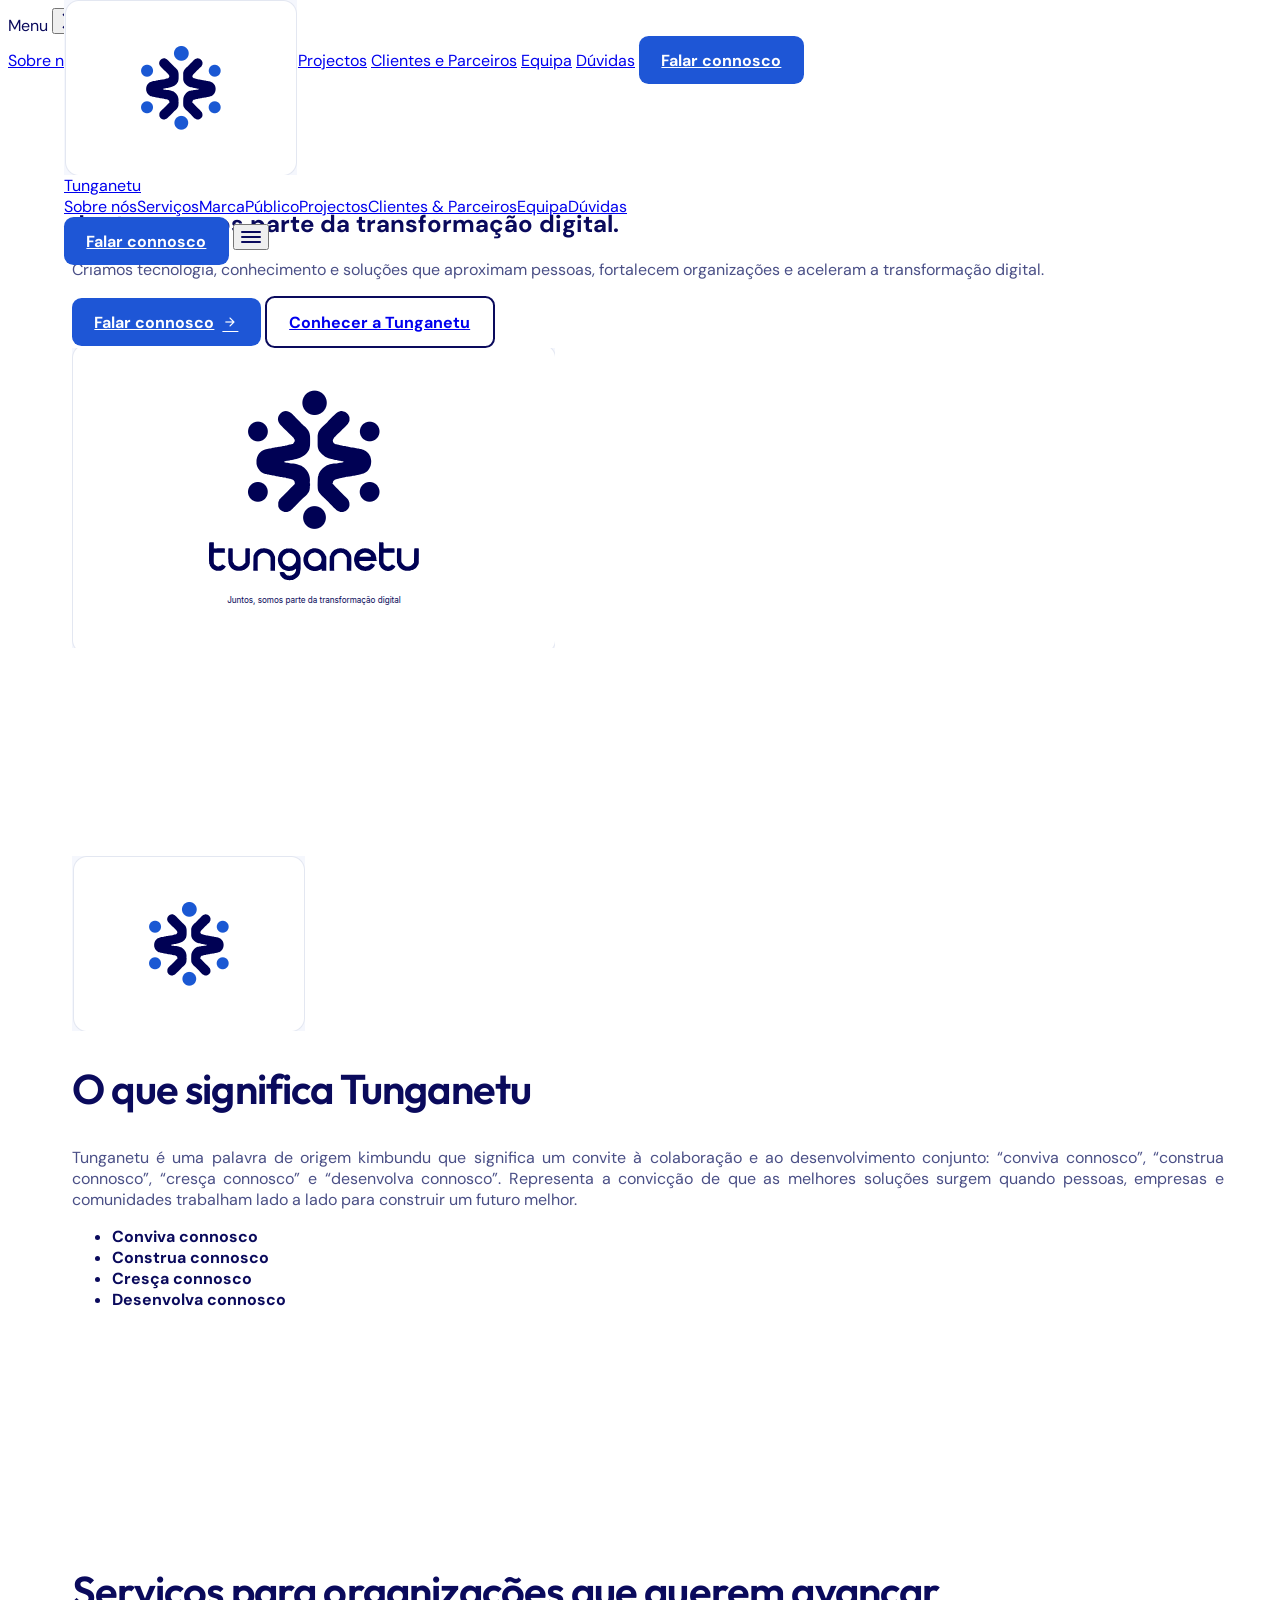
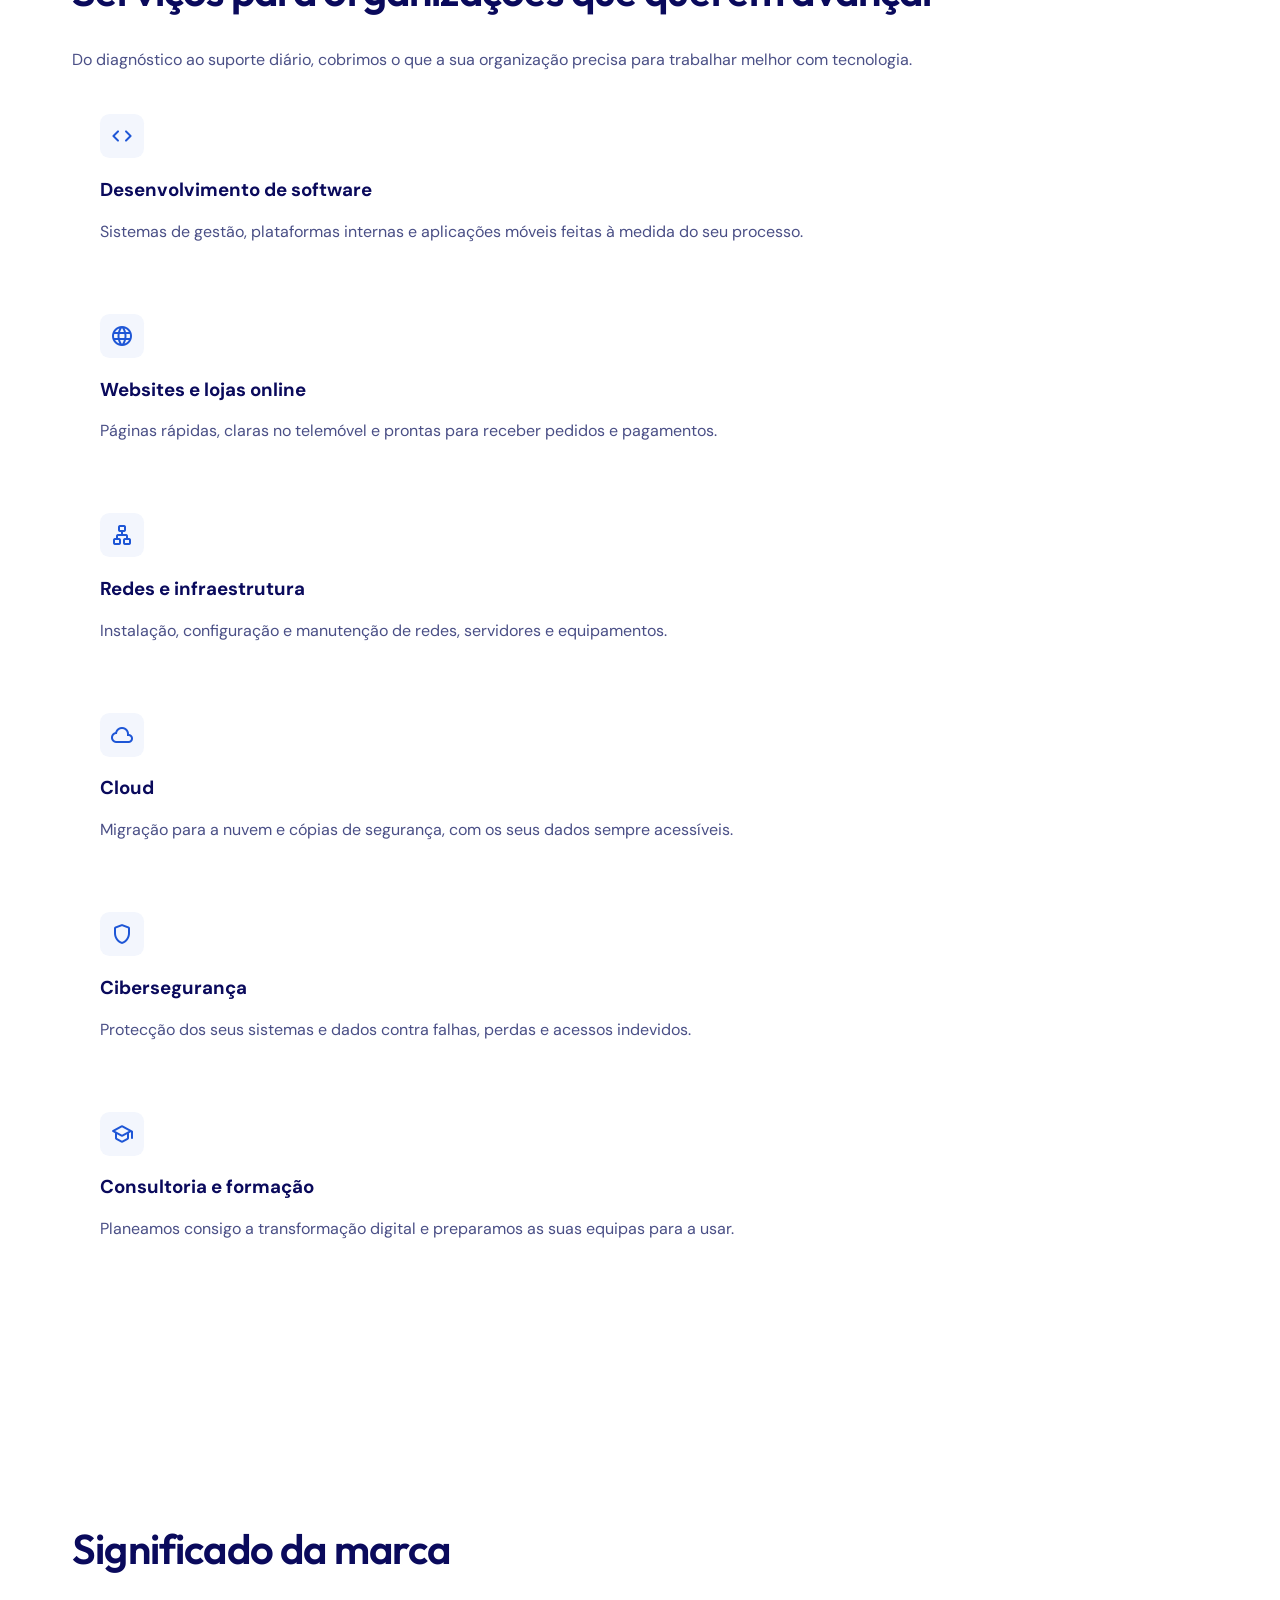
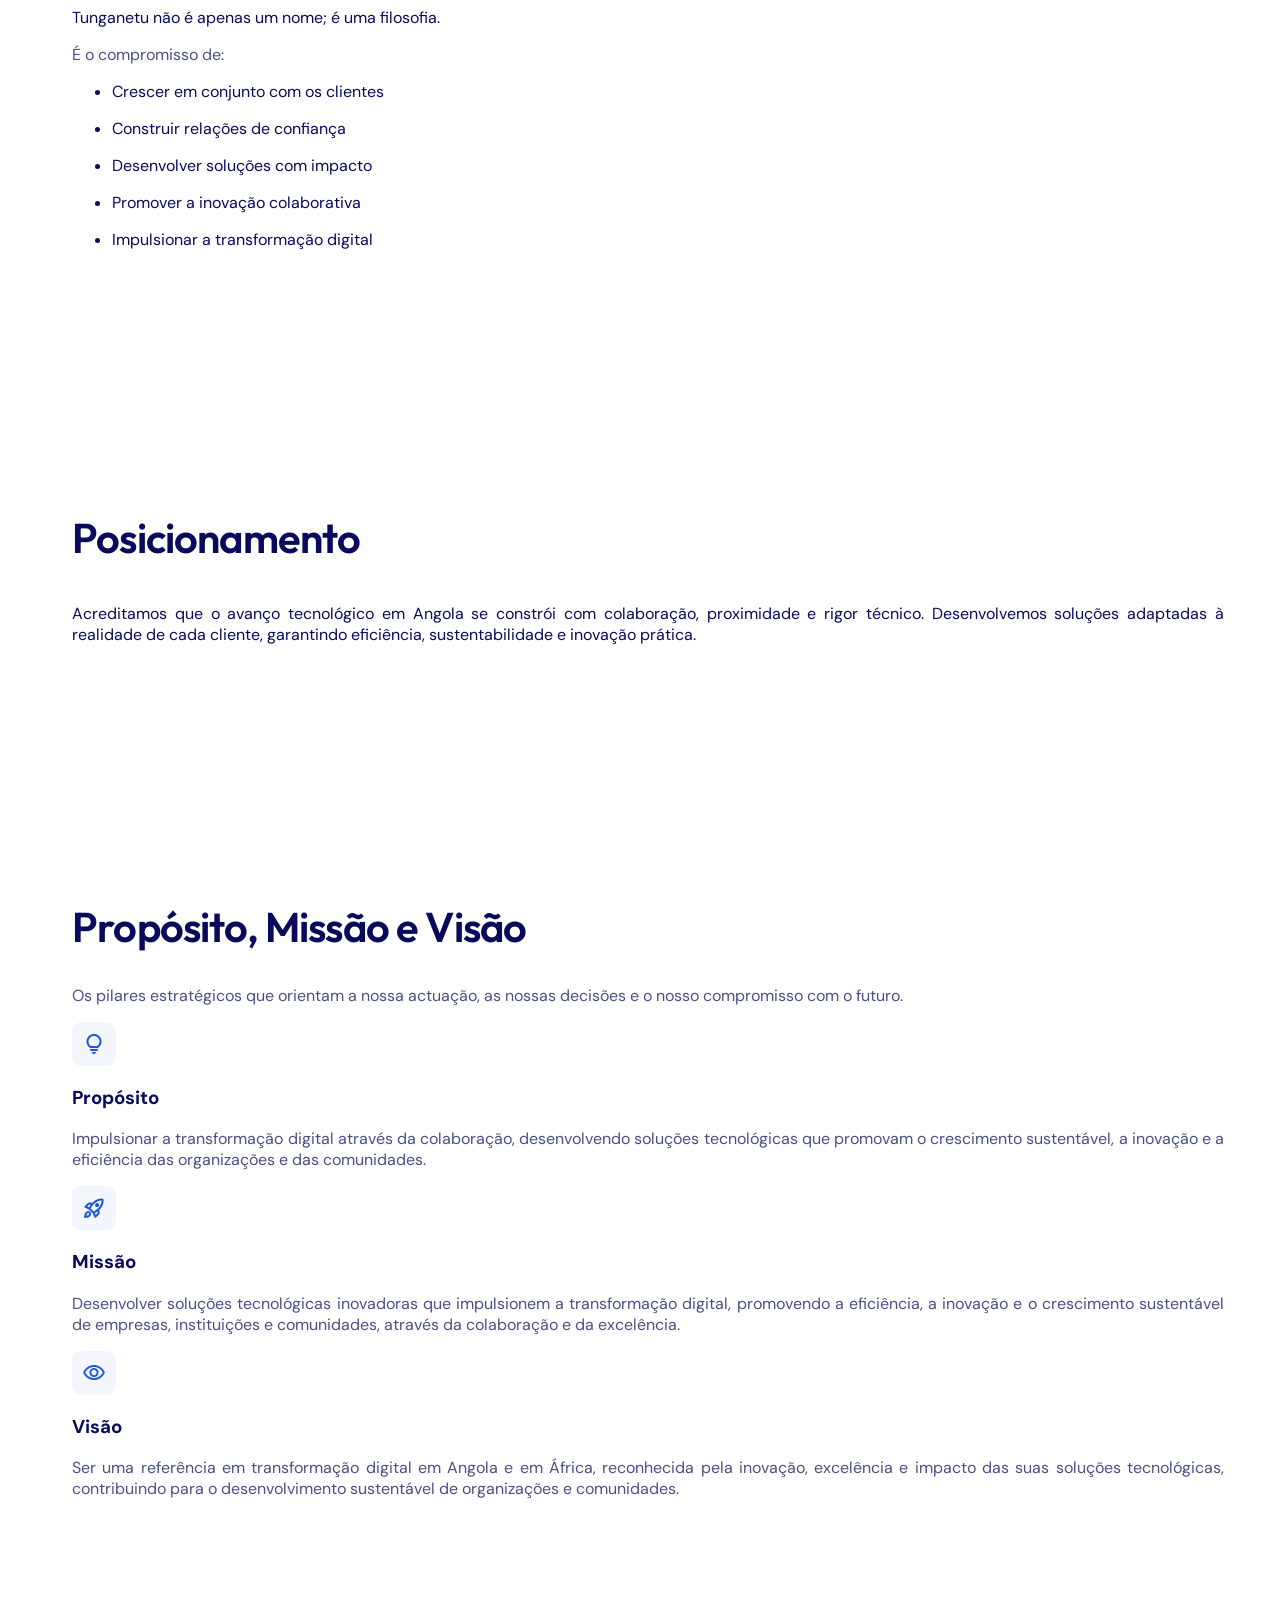
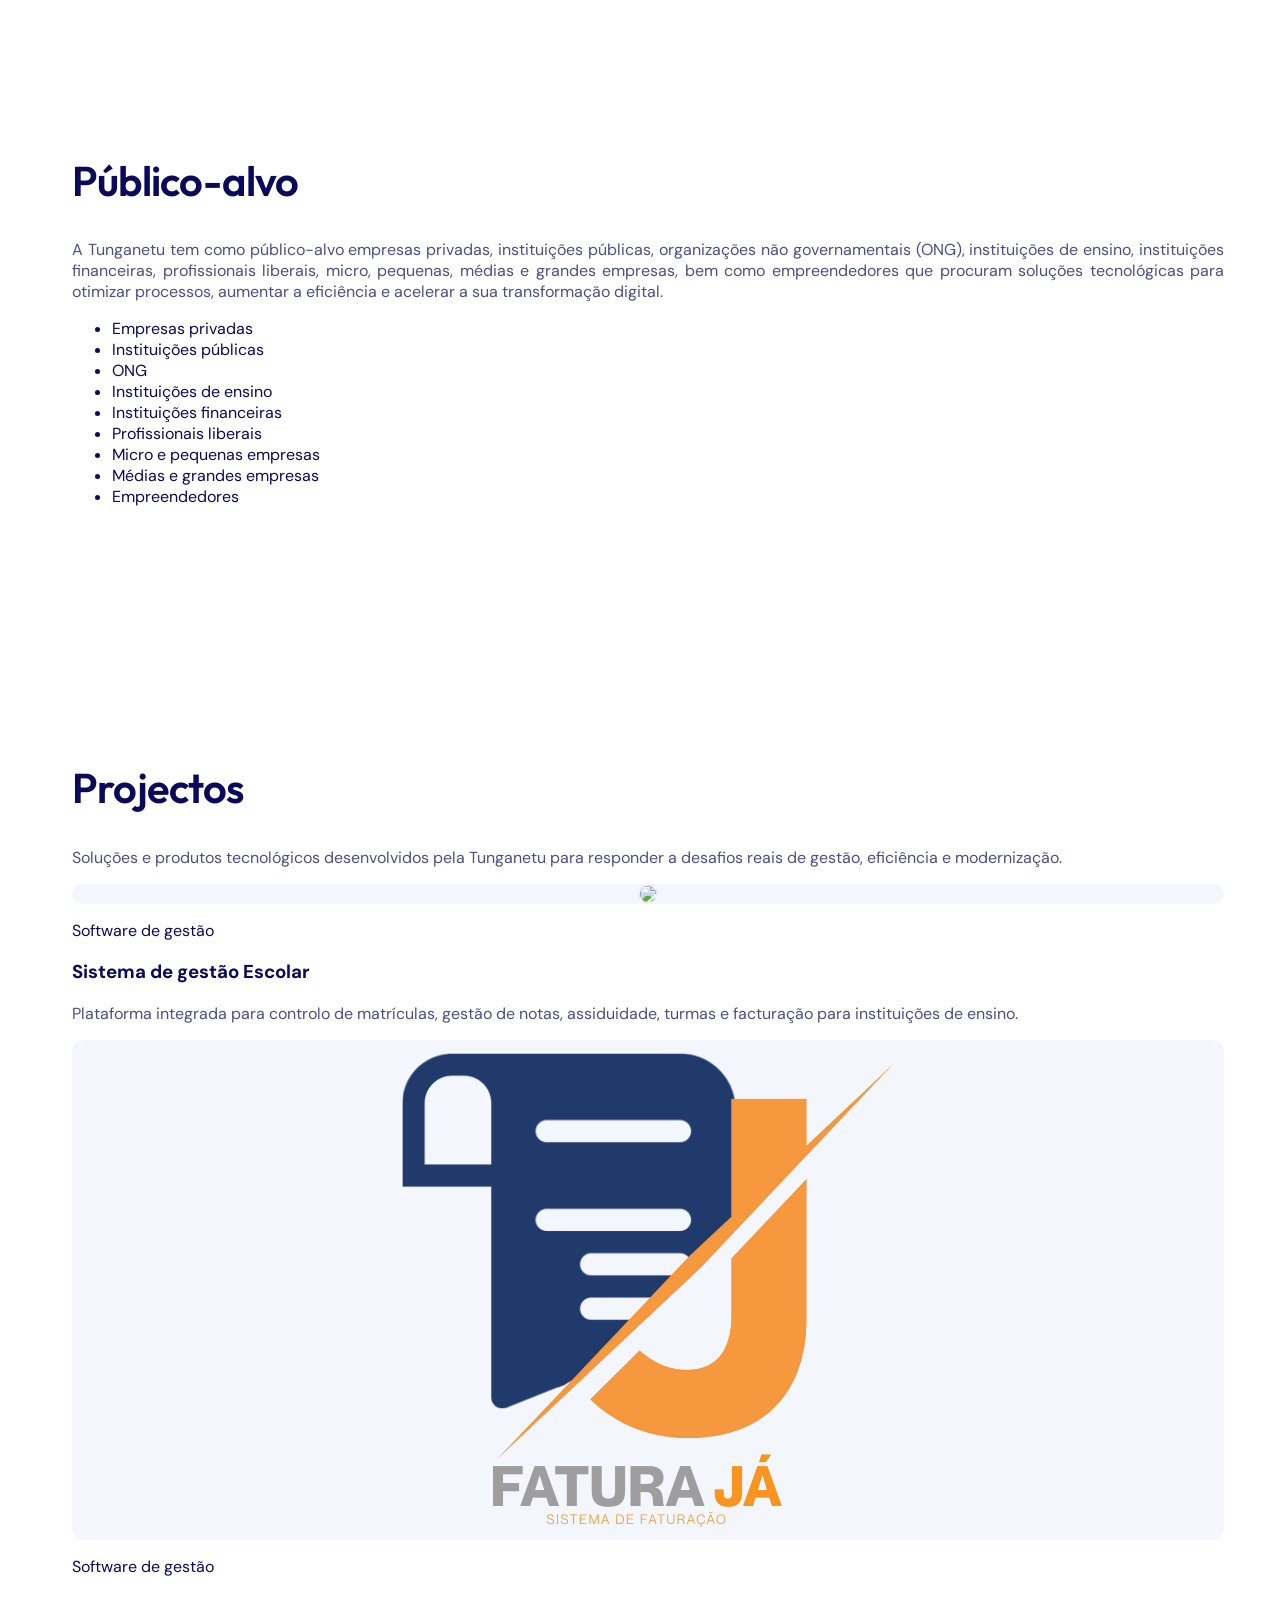
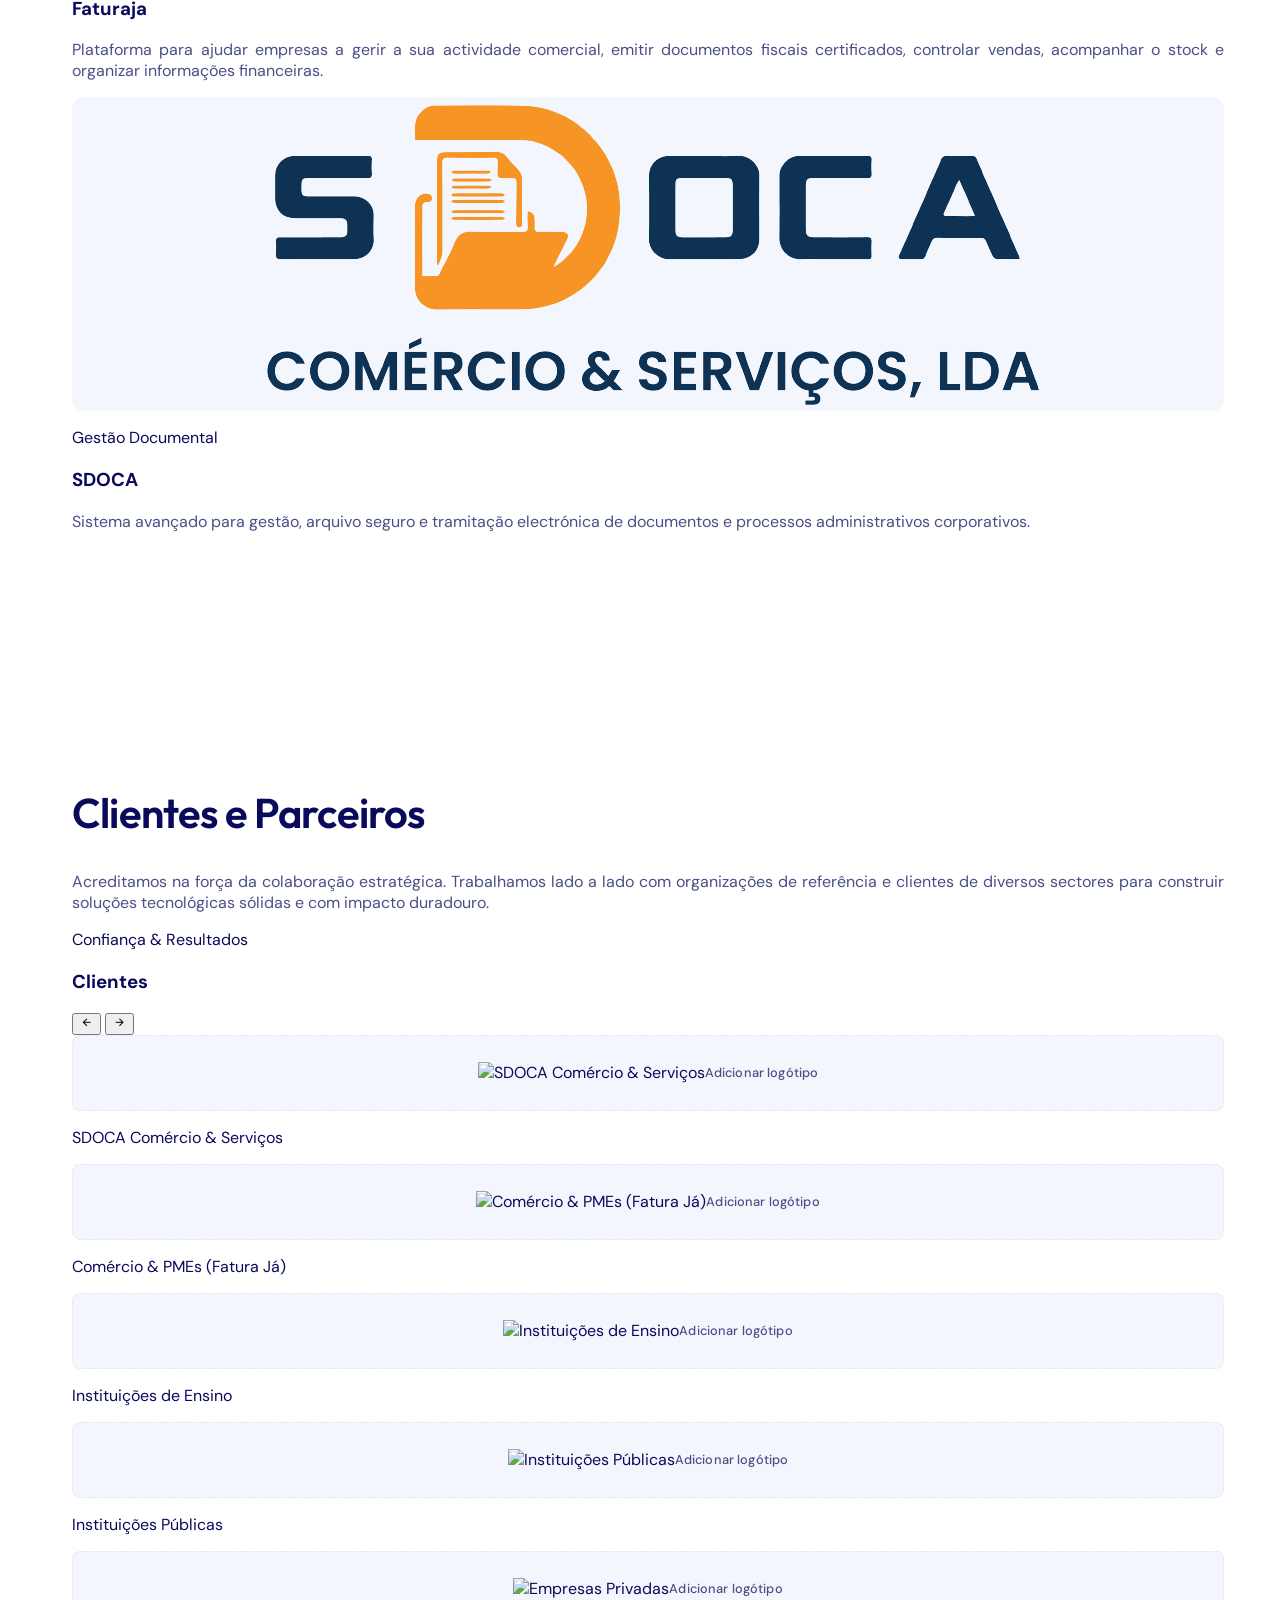
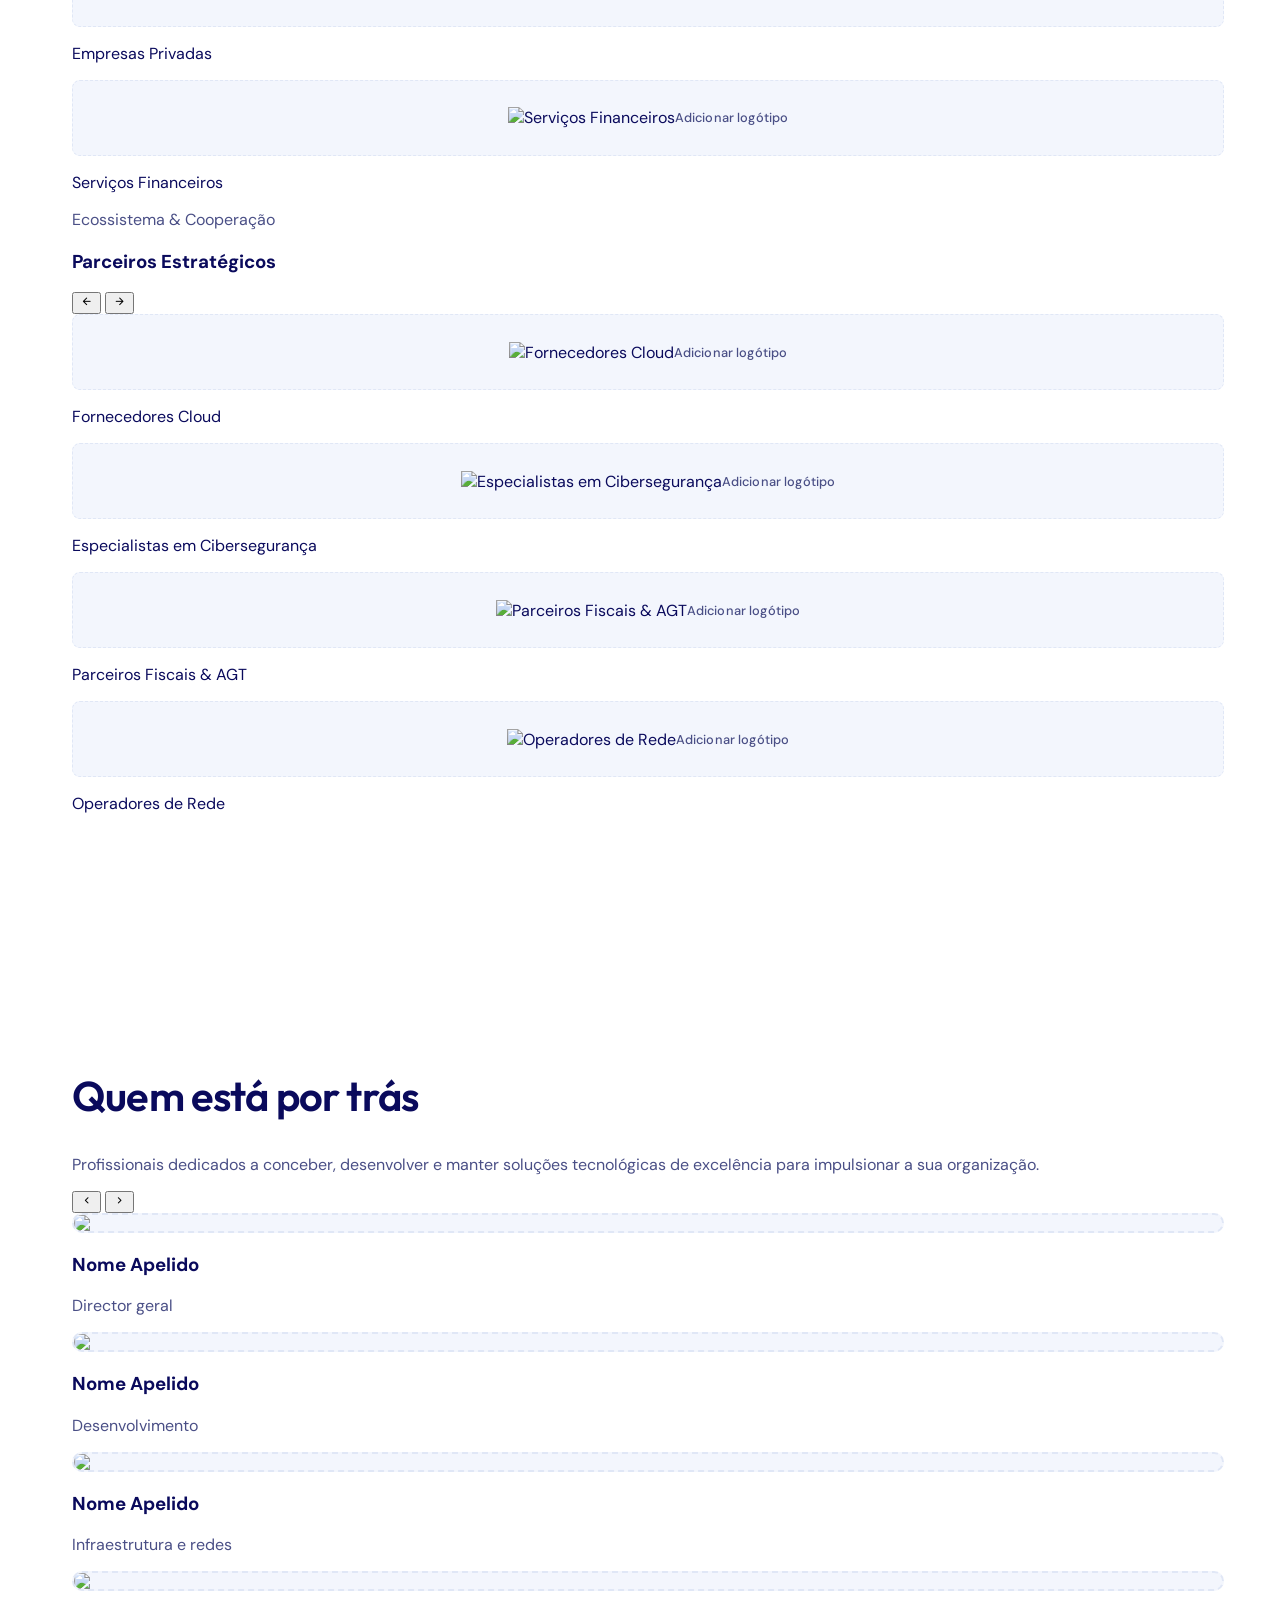
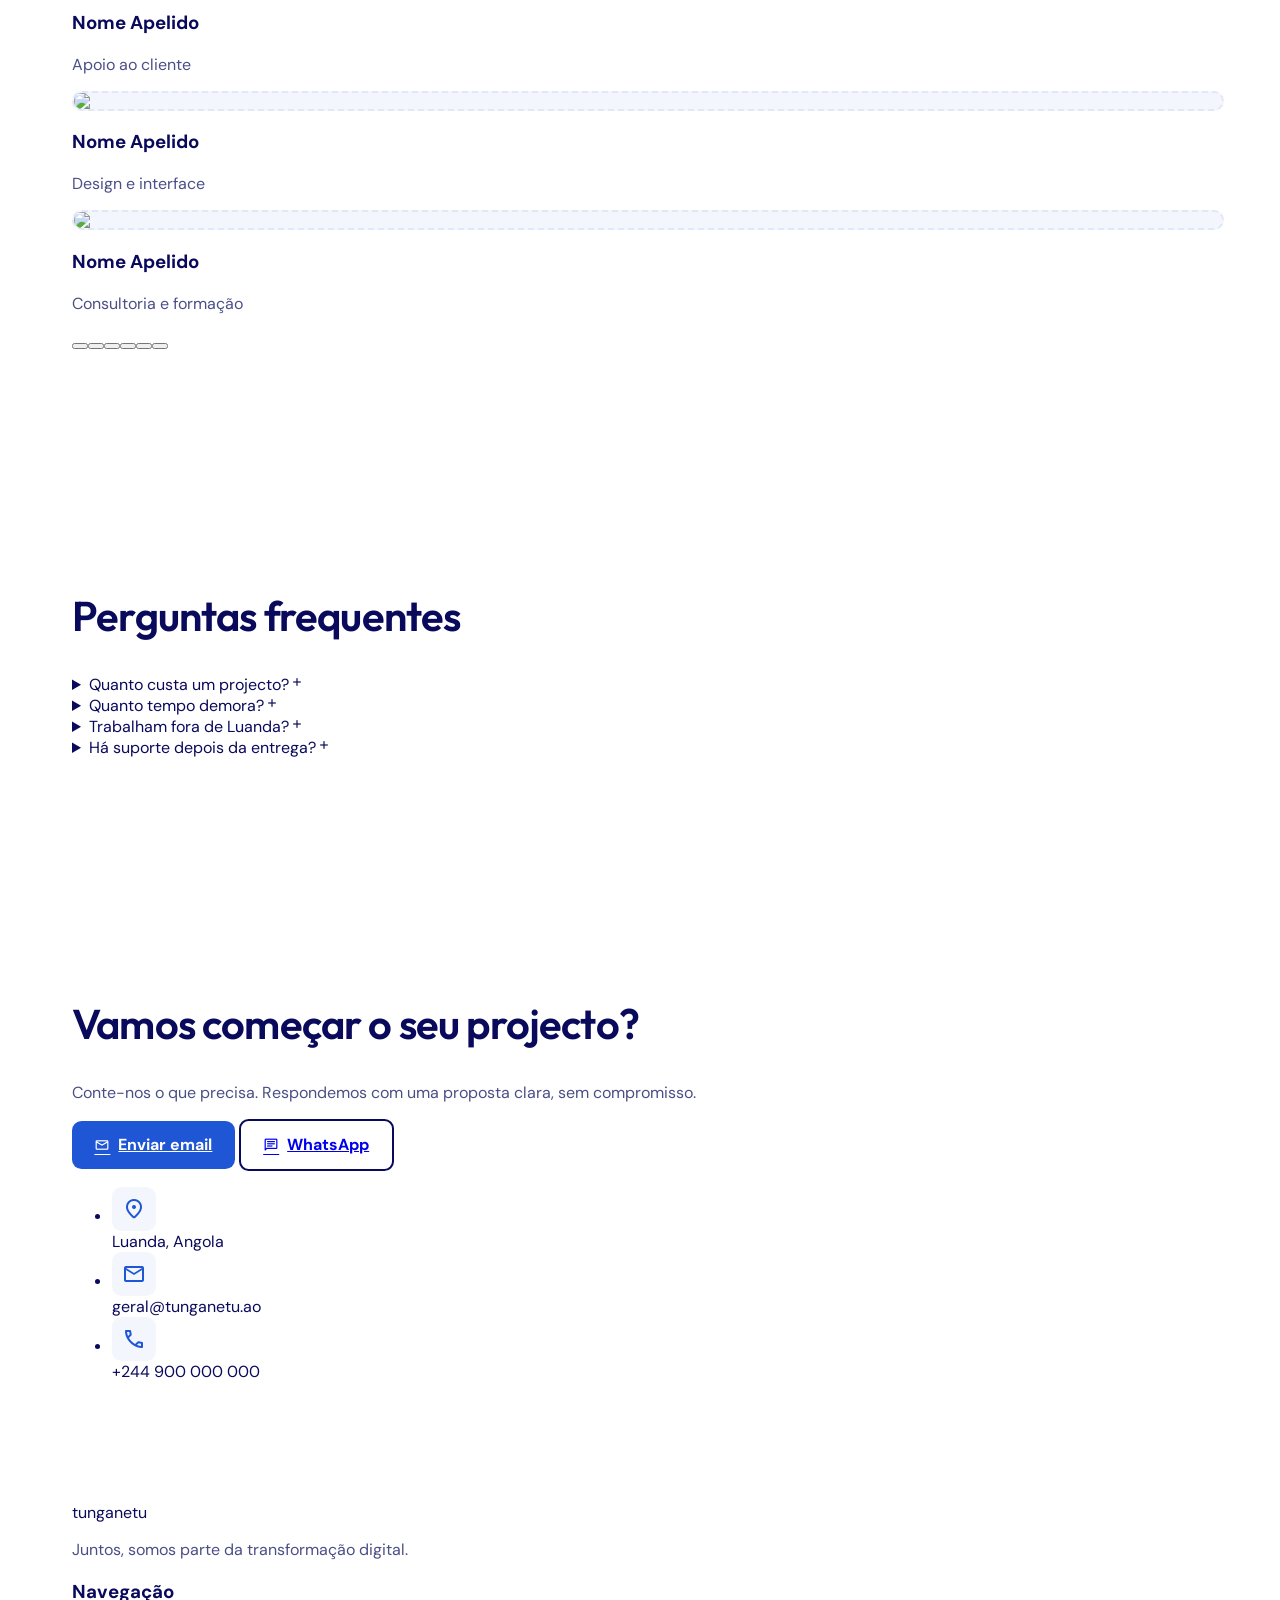
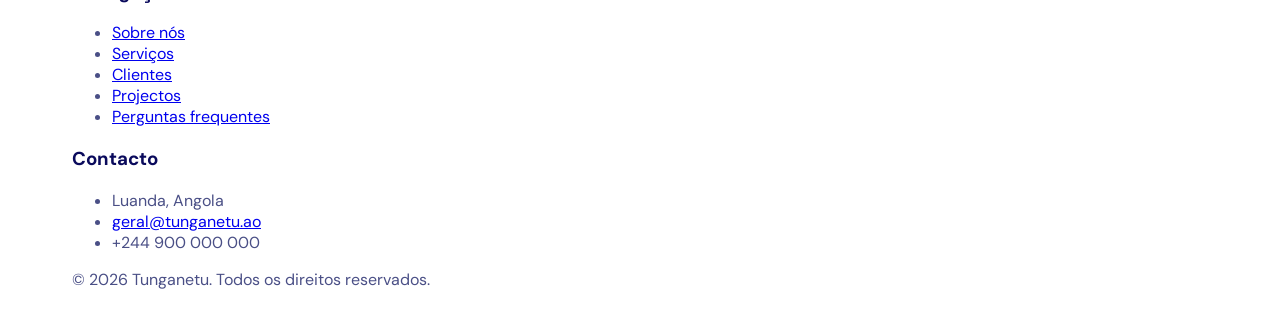
==== Tunganetu.html @ b9ff1f84 "feat: preparar espacos padronizados para logotipos em clientes e parceiros com pastas dedicadas" ====
<!doctype html>
<html lang="pt-AO">
  <head>
    <meta charset="UTF-8" />
    <meta name="viewport" content="width=device-width, initial-scale=1, viewport-fit=cover" />
    <title>Tunganetu | Juntos, somos parte da transformação digital</title>
    <link rel="preconnect" href="https://fonts.googleapis.com" />
    <link rel="preconnect" href="https://fonts.gstatic.com" crossorigin />
    <link
      href="https://fonts.googleapis.com/css2?family=Outfit:wght@500;600;700&family=DM+Sans:wght@400;500;700&display=swap"
      rel="stylesheet" />
    <link
      href="https://fonts.googleapis.com/css2?family=Material+Symbols+Rounded:opsz,wght,FILL,GRAD@24,500,0,0&display=block"
      rel="stylesheet" />
    <link rel="stylesheet" href="style.css" />
    <script src="https://cdn.tailwindcss.com/3.4.17"></script>
    <script>
      tailwind.config = {
        theme: {
          extend: {
            colors: { navy: "var(--navy)", brand: "var(--blue)", tint: "var(--tint)", line: "var(--line)" },
            fontFamily: { display: ["Outfit", "system-ui", "sans-serif"], sans: ['"DM Sans"', "system-ui", "sans-serif"] },
          },
        },
      };
    </script>
  </head>

  <body class="font-sans antialiased">
    <a href="#conteudo" class="skip">Saltar para o conteúdo</a>

    <!-- <div class="hidden md:block bg-tint border-b border-line text-sm">
      <div class="wrap px-5 h-10 flex items-center justify-between m">
        <span class="flex items-center gap-1.5"><i class="ic text-base text-brand">location_on</i>Luanda, Angola</span>
        <span class="flex items-center gap-6"
          ><span class="flex items-center gap-1.5"><i class="ic text-base text-brand">mail</i>geral@tunganetu.ao</span
          ><span class="flex items-center gap-1.5"><i class="ic text-base text-brand">call</i>+244 900 000 000</span></span
        >
      </div>
    </div>-->

    <header id="hd" class="fixed top-0 left-0 right-0 w-full z-50 bg-white/95 backdrop-blur-md border-b border-line transition-shadow duration-300">
      <div class="wrap px-5 h-[72px] flex items-center justify-between">
        <a href="#inicio" class="flex items-center gap-3" aria-label="Tunganetu, início">
          <img alt="Símbolo da Tunganetu" src="Tunganetu_4.png" width="233" height="175" class="h-10 w-auto object-contain rounded-md" />
          <span class="font-display font-semibold text-2xl tracking-tight">Tunganetu</span>
        </a>
        <nav class="hidden xl:flex items-center gap-8 text-[15px] font-medium" aria-label="Principal">
          <a class="nl" href="#sobre">Sobre nós</a><a class="nl" href="#servicos">Serviços</a><a class="nl" href="#marca">Marca</a
          ><a class="nl" href="#publico">Público</a><a class="nl" href="#projectos">Projectos</a><a class="nl" href="#parceiros">Clientes & Parceiros</a><a class="nl" href="#equipa">Equipa</a
          ><a class="nl" href="#faq">Dúvidas</a>
        </nav>
        <div class="flex items-center gap-3">
          <a href="#contacto" class="btn b1 !py-2.5 hidden sm:inline-flex">Falar connosco</a>
          <!-- Botão hamburger/X animado -->
          <button
            id="mb"
            type="button"
            class="xl:hidden w-11 h-11 grid place-items-center rounded-lg border border-line"
            aria-label="Abrir menu"
            aria-expanded="false">
            <span class="hbg" aria-hidden="true">
              <span></span><span></span><span></span>
            </span>
          </button>
        </div>
      </div>
    </header>

    <!-- Overlay do menu mobile (fora do header para cobrir toda a página) -->
    <div id="mo" class="fixed inset-0 z-[60] hidden" aria-hidden="true">
      <!-- Backdrop semitransparente -->
      <div id="mo-bg" class="absolute inset-0 bg-navy/60 backdrop-blur-sm opacity-0 transition-opacity duration-300"></div>
      <!-- Painel lateral -->
      <nav id="mp" class="absolute top-0 right-0 h-full w-72 max-w-[85vw] bg-white shadow-2xl flex flex-col translate-x-full transition-transform duration-300 ease-out" aria-label="Menu mobile">
        <div class="flex items-center justify-between px-6 h-[72px] border-b border-line shrink-0">
          <span class="font-display font-semibold text-xl tracking-tight">Menu</span>
          <button id="mc" type="button" aria-label="Fechar menu" class="w-10 h-10 grid place-items-center rounded-lg border border-line">
            <span class="hbg open" aria-hidden="true"><span></span><span></span><span></span></span>
          </button>
        </div>
        <div class="flex-1 overflow-y-auto px-6 py-4 font-medium text-[15px]">
          <a class="flex items-center gap-2 py-3.5 border-b border-line/60" href="#sobre">Sobre nós</a>
          <a class="flex items-center gap-2 py-3.5 border-b border-line/60" href="#servicos">Serviços</a>
          <a class="flex items-center gap-2 py-3.5 border-b border-line/60" href="#marca">Marca</a>
          <a class="flex items-center gap-2 py-3.5 border-b border-line/60" href="#publico">Público-alvo</a>
          <a class="flex items-center gap-2 py-3.5 border-b border-line/60" href="#projectos">Projectos</a>
          <a class="flex items-center gap-2 py-3.5 border-b border-line/60" href="#parceiros">Clientes e Parceiros</a>
          <a class="flex items-center gap-2 py-3.5 border-b border-line/60" href="#equipa">Equipa</a>
          <a class="flex items-center gap-2 py-3.5 border-b border-line/60" href="#faq">Dúvidas</a>
          <a class="mt-6 btn b1 w-full justify-center" href="#contacto">Falar connosco</a>
        </div>
      </nav>
    </div>

    <main id="conteudo" class="pt-[72px]">
      <!-- INÍCIO -->
      <section id="inicio" class="sec !pt-12 md:!pt-20">
        <div class="wrap grid lg:grid-cols-[1.05fr_1fr] gap-12 items-center">
          <div>
            <h1 class="hl font-display font-semibold text-4xl sm:text-5xl lg:text-[3.6rem] leading-[1.05] tracking-tight">
              Juntos, somos parte da transformação digital.
            </h1>
            <p class="hl m mt-6 text-lg leading-relaxed max-w-xl text-justify-pt" style="animation-delay: 0.12s">
              Criamos tecnologia, conhecimento e soluções que aproximam pessoas, fortalecem organizações e aceleram a transformação digital.
            </p>
            <div class="hl mt-9 flex flex-wrap gap-3" style="animation-delay: 0.24s">
              <a href="#contacto" class="btn b1">Falar connosco<i class="ic">arrow_forward</i></a>
              <a href="#sobre" class="btn b2">Conhecer a Tunganetu</a>
            </div>

          </div>
          <div class="flex items-center justify-center p-4 sm:p-8 bg-tint rounded-2xl border border-line">
            <img
              src="Tunganetu_2.png"
              width="483"
              height="300"
              alt="Identidade visual Tunganetu"
              class="hl w-full max-w-[483px] aspect-[483/300] object-contain rounded-lg shadow-sm"
              style="animation-delay: 0.2s" />
          </div>
        </div>
      </section>

      <!-- SOBRE -->
      <section id="sobre" class="sec !pt-4">
        <div class="wrap grid lg:grid-cols-2 gap-12 lg:gap-16 items-center">
          <div class="flex items-center justify-center p-6 sm:p-10 bg-tint rounded-2xl border border-line">
            <img
              alt="Símbolo de colaboração Tunganetu"
              src="Tunganetu_4.png"
              width="233"
              height="175"
              class="w-full max-w-[280px] aspect-[233/175] object-contain rounded-lg shadow-sm" />
          </div>
          <div>
            <h2 class="h2">O que significa Tunganetu</h2>
            <p class="m mt-5 text-lg leading-relaxed text-justify-pt">
              Tunganetu é uma palavra de origem kimbundu que significa um convite à colaboração e ao desenvolvimento conjunto: “conviva
              connosco”, “construa connosco”, “cresça connosco” e “desenvolva connosco”. Representa a convicção de que as melhores soluções
              surgem quando pessoas, empresas e comunidades trabalham lado a lado para construir um futuro melhor.
            </p>
            <ul class="mt-8 grid sm:grid-cols-2 border-t border-line">
              <li class="py-4 border-b border-line sm:odd:pr-6"><b class="font-display text-xl font-semibold">Conviva connosco</b></li>
              <li class="py-4 border-b border-line sm:odd:pr-6"><b class="font-display text-xl font-semibold">Construa connosco</b></li>
              <li class="py-4 border-b border-line sm:odd:pr-6"><b class="font-display text-xl font-semibold">Cresça connosco</b></li>
              <li class="py-4 border-b border-line sm:odd:pr-6"><b class="font-display text-xl font-semibold">Desenvolva connosco</b></li>
            </ul>
          </div>
        </div>
      </section>

      <!-- SERVIÇOS -->
      <section id="servicos" class="sec bg-tint">
        <div class="wrap">
          <div class="grid md:grid-cols-2 gap-6 md:gap-16 items-end">
            <h2 class="h2">Serviços para organizações que querem avançar</h2>
            <p class="m text-lg leading-relaxed text-justify-pt">
              Do diagnóstico ao suporte diário, cobrimos o que a sua organização precisa para trabalhar melhor com tecnologia.
            </p>
          </div>
          <div class="mt-12 grid sm:grid-cols-2 lg:grid-cols-3 gap-px bg-line border border-line rounded-xl overflow-hidden">
            <div class="svc">
              <span class="ibox"><i class="ic">code</i></span>
              <h3 class="font-display font-semibold text-xl mt-5">Desenvolvimento de software</h3>
              <p class="m mt-2 leading-relaxed">
                Sistemas de gestão, plataformas internas e aplicações móveis feitas à medida do seu processo.
              </p>
            </div>
            <div class="svc">
              <span class="ibox"><i class="ic">language</i></span>
              <h3 class="font-display font-semibold text-xl mt-5">Websites e lojas online</h3>
              <p class="m mt-2 leading-relaxed">Páginas rápidas, claras no telemóvel e prontas para receber pedidos e pagamentos.</p>
            </div>
            <div class="svc">
              <span class="ibox"><i class="ic">lan</i></span>
              <h3 class="font-display font-semibold text-xl mt-5">Redes e infraestrutura</h3>
              <p class="m mt-2 leading-relaxed">Instalação, configuração e manutenção de redes, servidores e equipamentos.</p>
            </div>
            <div class="svc">
              <span class="ibox"><i class="ic">cloud</i></span>
              <h3 class="font-display font-semibold text-xl mt-5">Cloud</h3>
              <p class="m mt-2 leading-relaxed">Migração para a nuvem e cópias de segurança, com os seus dados sempre acessíveis.</p>
            </div>
            <div class="svc">
              <span class="ibox"><i class="ic">shield</i></span>
              <h3 class="font-display font-semibold text-xl mt-5">Cibersegurança</h3>
              <p class="m mt-2 leading-relaxed">Protecção dos seus sistemas e dados contra falhas, perdas e acessos indevidos.</p>
            </div>
            <div class="svc">
              <span class="ibox"><i class="ic">school</i></span>
              <h3 class="font-display font-semibold text-xl mt-5">Consultoria e formação</h3>
              <p class="m mt-2 leading-relaxed">Planeamos consigo a transformação digital e preparamos as suas equipas para a usar.</p>
            </div>
          </div>
        </div>
      </section>

      <!-- MARCA -->
      <section id="marca" class="sec">
        <div class="wrap">
          <h2 class="h2">Significado da marca</h2>
          <p class="mt-4 font-display text-xl md:text-2xl font-medium max-w-2xl leading-snug">
            Tunganetu não é apenas um nome; é uma filosofia.
          </p>
          <p class="m mt-8 text-lg">É o compromisso de:</p>
          <ul class="mt-6 grid sm:grid-cols-2 lg:grid-cols-5 border-t-2 border-navy">
            <li class="py-6 lg:pr-6">
              <p class="font-display font-semibold text-xl leading-snug">Crescer em conjunto com os clientes</p>
            </li>
            <li class="py-6 lg:px-6 lg:border-l border-line">
              <p class="font-display font-semibold text-xl leading-snug">Construir relações de confiança</p>
            </li>
            <li class="py-6 lg:px-6 lg:border-l border-line">
              <p class="font-display font-semibold text-xl leading-snug">Desenvolver soluções com impacto</p>
            </li>
            <li class="py-6 lg:px-6 lg:border-l border-line">
              <p class="font-display font-semibold text-xl leading-snug">Promover a inovação colaborativa</p>
            </li>
            <li class="py-6 lg:pl-6 lg:border-l border-line">
              <p class="font-display font-semibold text-xl leading-snug">Impulsionar a transformação digital</p>
            </li>
          </ul>
        </div>
      </section>

      <!-- POSICIONAMENTO -->
      <section class="sec bg-tint !py-14 md:!py-20">
        <div class="wrap grid md:grid-cols-[1fr_2.2fr] gap-6 md:gap-16 items-start">
          <h3 class="h2 !text-3xl">Posicionamento</h3>
          <p class="font-display text-xl md:text-[1.6rem] font-medium leading-snug text-justify-pt">
            Acreditamos que o avanço tecnológico em Angola se constrói com colaboração, proximidade e rigor técnico. Desenvolvemos soluções adaptadas à realidade de cada cliente, garantindo eficiência, sustentabilidade e inovação prática.
          </p>
        </div>
      </section>

      <!-- PROPÓSITO, MISSÃO E VISÃO -->
      <section id="proposito-missao-visao" class="sec">
        <div class="wrap">
          <div class="text-center max-w-2xl mx-auto">
            <h2 class="h2">Propósito, Missão e Visão</h2>
            <p class="m mt-4 text-lg leading-relaxed text-justify-pt">
              Os pilares estratégicos que orientam a nossa actuação, as nossas decisões e o nosso compromisso com o futuro.
            </p>
          </div>
          <div class="mt-12 grid md:grid-cols-3 gap-6 lg:gap-8">
            <!-- Propósito -->
            <article class="p-8 bg-tint rounded-2xl border border-line flex flex-col justify-between transition-transform duration-300 hover:-translate-y-1">
              <div>
                <span class="ibox !bg-white !text-brand border border-line"><i class="ic text-2xl">lightbulb</i></span>
                <h3 class="font-display font-semibold text-2xl mt-6 text-navy">Propósito</h3>
                <p class="m mt-4 leading-relaxed text-[15px] text-justify-pt">
                  Impulsionar a transformação digital através da colaboração, desenvolvendo soluções tecnológicas que promovam o crescimento sustentável, a inovação e a eficiência das organizações e das comunidades.
                </p>
              </div>
            </article>

            <!-- Missão -->
            <article class="p-8 bg-tint rounded-2xl border border-line flex flex-col justify-between transition-transform duration-300 hover:-translate-y-1">
              <div>
                <span class="ibox !bg-white !text-brand border border-line"><i class="ic text-2xl">rocket_launch</i></span>
                <h3 class="font-display font-semibold text-2xl mt-6 text-navy">Missão</h3>
                <p class="m mt-4 leading-relaxed text-[15px] text-justify-pt">
                  Desenvolver soluções tecnológicas inovadoras que impulsionem a transformação digital, promovendo a eficiência, a inovação e o crescimento sustentável de empresas, instituições e comunidades, através da colaboração e da excelência.
                </p>
              </div>
            </article>

            <!-- Visão -->
            <article class="p-8 bg-tint rounded-2xl border border-line flex flex-col justify-between transition-transform duration-300 hover:-translate-y-1">
              <div>
                <span class="ibox !bg-white !text-brand border border-line"><i class="ic text-2xl">visibility</i></span>
                <h3 class="font-display font-semibold text-2xl mt-6 text-navy">Visão</h3>
                <p class="m mt-4 leading-relaxed text-[15px] text-justify-pt">
                  Ser uma referência em transformação digital em Angola e em África, reconhecida pela inovação, excelência e impacto das suas soluções tecnológicas, contribuindo para o desenvolvimento sustentável de organizações e comunidades.
                </p>
              </div>
            </article>
          </div>
        </div>
      </section>

      <!-- PÚBLICO-ALVO -->
      <section id="publico" class="sec">
        <div class="wrap grid lg:grid-cols-[1fr_1.2fr] gap-10 lg:gap-16 items-start">
          <div>
            <h2 class="h2">Público-alvo</h2>
            <p class="m mt-5 text-lg leading-relaxed text-justify-pt">
              A Tunganetu tem como público-alvo empresas privadas, instituições públicas, organizações não governamentais (ONG),
              instituições de ensino, instituições financeiras, profissionais liberais, micro, pequenas, médias e grandes empresas, bem como
              empreendedores que procuram soluções tecnológicas para otimizar processos, aumentar a eficiência e acelerar a sua
              transformação digital.
            </p>
          </div>
          <ul class="grid sm:grid-cols-2 gap-x-8 font-medium">
            <li class="flex items-center gap-3 py-3.5 border-b border-line">
              <span class="w-1.5 h-1.5 rounded-full bg-brand shrink-0"></span>Empresas privadas
            </li>
            <li class="flex items-center gap-3 py-3.5 border-b border-line">
              <span class="w-1.5 h-1.5 rounded-full bg-brand shrink-0"></span>Instituições públicas
            </li>
            <li class="flex items-center gap-3 py-3.5 border-b border-line">
              <span class="w-1.5 h-1.5 rounded-full bg-brand shrink-0"></span>ONG
            </li>
            <li class="flex items-center gap-3 py-3.5 border-b border-line">
              <span class="w-1.5 h-1.5 rounded-full bg-brand shrink-0"></span>Instituições de ensino
            </li>
            <li class="flex items-center gap-3 py-3.5 border-b border-line">
              <span class="w-1.5 h-1.5 rounded-full bg-brand shrink-0"></span>Instituições financeiras
            </li>
            <li class="flex items-center gap-3 py-3.5 border-b border-line">
              <span class="w-1.5 h-1.5 rounded-full bg-brand shrink-0"></span>Profissionais liberais
            </li>
            <li class="flex items-center gap-3 py-3.5 border-b border-line">
              <span class="w-1.5 h-1.5 rounded-full bg-brand shrink-0"></span>Micro e pequenas empresas
            </li>
            <li class="flex items-center gap-3 py-3.5 border-b border-line">
              <span class="w-1.5 h-1.5 rounded-full bg-brand shrink-0"></span>Médias e grandes empresas
            </li>
            <li class="flex items-center gap-3 py-3.5 border-b border-line sm:col-span-2">
              <span class="w-1.5 h-1.5 rounded-full bg-brand shrink-0"></span>Empreendedores
            </li>
          </ul>
        </div>
      </section>

      <!-- PROJECTOS -->
      <section id="projectos" class="sec bg-tint">
        <div class="wrap">
          <h2 class="h2">Projectos</h2>
          <p class="m mt-4 text-lg max-w-xl text-justify-pt">
            Soluções e produtos tecnológicos desenvolvidos pela Tunganetu para responder a desafios reais de gestão, eficiência e modernização.
          </p>
          <div class="mt-12 grid md:grid-cols-3 gap-8">
            <article class="bg-white rounded-2xl border border-line p-5 flex flex-col transition hover:shadow-lg">
              <div class="ph rounded-xl overflow-hidden"><img alt="Sistema de gestão escolar" class="w-full aspect-[16/10] object-cover" /></div>
              <p class="mt-5 text-sm font-bold text-brand">Software de gestão</p>
              <h3 class="font-display font-semibold text-xl mt-1">Sistema de gestão Escolar</h3>
              <p class="m mt-2 leading-relaxed text-sm text-justify-pt">
                Plataforma integrada para controlo de matrículas, gestão de notas, assiduidade, turmas e facturação para instituições de ensino.
              </p>
            </article>
            <article class="bg-white rounded-2xl border border-line p-5 flex flex-col transition hover:shadow-lg">
              <div class="ph bg-white border border-line p-4 sm:p-6 rounded-xl overflow-hidden flex items-center justify-center">
                <img
                  alt="Aplicação móvel Faturaja"
                  src="4.png"
                  width="500"
                  height="500"
                  class="w-full max-h-48 object-contain aspect-square" />
              </div>
              <p class="mt-5 text-sm font-bold text-brand">Software de gestão</p>
              <h3 class="font-display font-semibold text-xl mt-1">Faturaja</h3>
              <p class="m mt-2 leading-relaxed text-sm text-justify-pt">
                Plataforma para ajudar empresas a gerir a sua actividade comercial, emitir documentos fiscais certificados, controlar vendas, acompanhar o stock e organizar informações financeiras.
              </p>
            </article>
            <article class="bg-white rounded-2xl border border-line p-5 flex flex-col transition hover:shadow-lg">
              <div class="ph bg-white border border-line p-4 rounded-xl overflow-hidden flex items-center justify-center">
                <img alt="SDOCA - Gestão Documental" src="SDOCA.png" width="794" height="314" class="w-full max-h-48 object-contain" />
              </div>
              <p class="mt-5 text-sm font-bold text-brand">Gestão Documental</p>
              <h3 class="font-display font-semibold text-xl mt-1">SDOCA</h3>
              <p class="m mt-2 leading-relaxed text-sm text-justify-pt">
                Sistema avançado para gestão, arquivo seguro e tramitação electrónica de documentos e processos administrativos corporativos.
              </p>
            </article>
          </div>
        </div>
      </section>

      <!-- CLIENTES E PARCEIROS -->
      <section id="parceiros" class="sec">
        <div class="wrap">
          <div class="max-w-2xl">
            <h2 class="h2">Clientes e Parceiros</h2>
            <p class="m mt-4 text-lg leading-relaxed text-justify-pt">
              Acreditamos na força da colaboração estratégica. Trabalhamos lado a lado com organizações de referência e clientes de diversos sectores para construir soluções tecnológicas sólidas e com impacto duradouro.
            </p>
          </div>

          <!-- ÁREA 1: CLIENTES -->
          <div class="mt-14">
            <div class="flex flex-wrap items-center justify-between gap-4 mb-6">
              <div>
                <span class="text-xs font-bold uppercase tracking-wider text-brand">Confiança & Resultados</span>
                <h3 class="font-display font-semibold text-2xl mt-0.5">Clientes</h3>
              </div>
              <div class="flex items-center gap-2">
                <button
                  id="cli-prev"
                  type="button"
                  class="w-10 h-10 rounded-full border border-line bg-white hover:bg-tint hover:border-brand/40 flex items-center justify-center text-navy transition shadow-sm"
                  aria-label="Ver clientes anteriores">
                  <i class="ic text-xl">arrow_back</i>
                </button>
                <button
                  id="cli-next"
                  type="button"
                  class="w-10 h-10 rounded-full border border-line bg-white hover:bg-tint hover:border-brand/40 flex items-center justify-center text-navy transition shadow-sm"
                  aria-label="Ver próximos clientes">
                  <i class="ic text-xl">arrow_forward</i>
                </button>
              </div>
            </div>

            <!-- Carrossel de Clientes -->
            <div
              id="cli-track"
              class="flex gap-5 overflow-x-auto no-scrollbar scroll-smooth py-2"
              style="scroll-snap-type: x mandatory"
              tabindex="0"
              aria-label="Carrossel de clientes">

              <!-- Cliente 1 -->
              <div class="carousel-card bg-white border border-line rounded-xl p-6 flex flex-col items-center justify-center text-center shrink-0">
                <div class="logo-box">
                  <img
                    src="assets/images/clientes/cliente-1.png"
                    alt="SDOCA Comércio & Serviços"
                    class="logo-img"
                    onerror="this.classList.add('hidden'); this.nextElementSibling.classList.remove('hidden');" />
                  <span class="logo-placeholder-text hidden">Adicionar logótipo</span>
                </div>
                <p class="text-sm font-semibold text-navy mt-4">SDOCA Comércio & Serviços</p>
              </div>

              <!-- Cliente 2 -->
              <div class="carousel-card bg-white border border-line rounded-xl p-6 flex flex-col items-center justify-center text-center shrink-0">
                <div class="logo-box">
                  <img
                    src="assets/images/clientes/cliente-2.png"
                    alt="Comércio & PMEs (Fatura Já)"
                    class="logo-img"
                    onerror="this.classList.add('hidden'); this.nextElementSibling.classList.remove('hidden');" />
                  <span class="logo-placeholder-text hidden">Adicionar logótipo</span>
                </div>
                <p class="text-sm font-semibold text-navy mt-4">Comércio & PMEs (Fatura Já)</p>
              </div>

              <!-- Cliente 3 -->
              <div class="carousel-card bg-white border border-line rounded-xl p-6 flex flex-col items-center justify-center text-center shrink-0">
                <div class="logo-box">
                  <img
                    src="assets/images/clientes/cliente-3.png"
                    alt="Instituições de Ensino"
                    class="logo-img"
                    onerror="this.classList.add('hidden'); this.nextElementSibling.classList.remove('hidden');" />
                  <span class="logo-placeholder-text hidden">Adicionar logótipo</span>
                </div>
                <p class="text-sm font-semibold text-navy mt-4">Instituições de Ensino</p>
              </div>

              <!-- Cliente 4 -->
              <div class="carousel-card bg-white border border-line rounded-xl p-6 flex flex-col items-center justify-center text-center shrink-0">
                <div class="logo-box">
                  <img
                    src="assets/images/clientes/cliente-4.png"
                    alt="Instituições Públicas"
                    class="logo-img"
                    onerror="this.classList.add('hidden'); this.nextElementSibling.classList.remove('hidden');" />
                  <span class="logo-placeholder-text hidden">Adicionar logótipo</span>
                </div>
                <p class="text-sm font-semibold text-navy mt-4">Instituições Públicas</p>
              </div>

              <!-- Cliente 5 -->
              <div class="carousel-card bg-white border border-line rounded-xl p-6 flex flex-col items-center justify-center text-center shrink-0">
                <div class="logo-box">
                  <img
                    src="assets/images/clientes/cliente-5.png"
                    alt="Empresas Privadas"
                    class="logo-img"
                    onerror="this.classList.add('hidden'); this.nextElementSibling.classList.remove('hidden');" />
                  <span class="logo-placeholder-text hidden">Adicionar logótipo</span>
                </div>
                <p class="text-sm font-semibold text-navy mt-4">Empresas Privadas</p>
              </div>

              <!-- Cliente 6 -->
              <div class="carousel-card bg-white border border-line rounded-xl p-6 flex flex-col items-center justify-center text-center shrink-0">
                <div class="logo-box">
                  <img
                    src="assets/images/clientes/cliente-6.png"
                    alt="Serviços Financeiros"
                    class="logo-img"
                    onerror="this.classList.add('hidden'); this.nextElementSibling.classList.remove('hidden');" />
                  <span class="logo-placeholder-text hidden">Adicionar logótipo</span>
                </div>
                <p class="text-sm font-semibold text-navy mt-4">Serviços Financeiros</p>
              </div>

            </div>
          </div>

          <!-- ÁREA 2: PARCEIROS ESTRATÉGICOS -->
          <div class="mt-14 pt-10 border-t border-line">
            <div class="flex flex-wrap items-center justify-between gap-4 mb-6">
              <div>
                <span class="text-xs font-bold uppercase tracking-wider text-muted" style="color:var(--muted)">Ecossistema & Cooperação</span>
                <h3 class="font-display font-semibold text-2xl mt-0.5">Parceiros Estratégicos</h3>
              </div>
              <div class="flex items-center gap-2">
                <button
                  id="par-prev"
                  type="button"
                  class="w-10 h-10 rounded-full border border-line bg-white hover:bg-tint hover:border-brand/40 flex items-center justify-center text-navy transition shadow-sm"
                  aria-label="Ver parceiros anteriores">
                  <i class="ic text-xl">arrow_back</i>
                </button>
                <button
                  id="par-next"
                  type="button"
                  class="w-10 h-10 rounded-full border border-line bg-white hover:bg-tint hover:border-brand/40 flex items-center justify-center text-navy transition shadow-sm"
                  aria-label="Ver próximos parceiros">
                  <i class="ic text-xl">arrow_forward</i>
                </button>
              </div>
            </div>

            <!-- Carrossel de Parceiros -->
            <div
              id="par-track"
              class="flex gap-5 overflow-x-auto no-scrollbar scroll-smooth py-2"
              style="scroll-snap-type: x mandatory"
              tabindex="0"
              aria-label="Carrossel de parceiros estratégicos">

              <!-- Parceiro 1 -->
              <div class="carousel-card bg-white border border-line rounded-xl p-6 flex flex-col items-center justify-center text-center shrink-0">
                <div class="logo-box">
                  <img
                    src="assets/images/parceiros/parceiro-1.png"
                    alt="Fornecedores Cloud"
                    class="logo-img"
                    onerror="this.classList.add('hidden'); this.nextElementSibling.classList.remove('hidden');" />
                  <span class="logo-placeholder-text hidden">Adicionar logótipo</span>
                </div>
                <p class="text-sm font-semibold text-navy mt-4">Fornecedores Cloud</p>
              </div>

              <!-- Parceiro 2 -->
              <div class="carousel-card bg-white border border-line rounded-xl p-6 flex flex-col items-center justify-center text-center shrink-0">
                <div class="logo-box">
                  <img
                    src="assets/images/parceiros/parceiro-2.png"
                    alt="Especialistas em Cibersegurança"
                    class="logo-img"
                    onerror="this.classList.add('hidden'); this.nextElementSibling.classList.remove('hidden');" />
                  <span class="logo-placeholder-text hidden">Adicionar logótipo</span>
                </div>
                <p class="text-sm font-semibold text-navy mt-4">Especialistas em Cibersegurança</p>
              </div>

              <!-- Parceiro 3 -->
              <div class="carousel-card bg-white border border-line rounded-xl p-6 flex flex-col items-center justify-center text-center shrink-0">
                <div class="logo-box">
                  <img
                    src="assets/images/parceiros/parceiro-3.png"
                    alt="Parceiros Fiscais & AGT"
                    class="logo-img"
                    onerror="this.classList.add('hidden'); this.nextElementSibling.classList.remove('hidden');" />
                  <span class="logo-placeholder-text hidden">Adicionar logótipo</span>
                </div>
                <p class="text-sm font-semibold text-navy mt-4">Parceiros Fiscais & AGT</p>
              </div>

              <!-- Parceiro 4 -->
              <div class="carousel-card bg-white border border-line rounded-xl p-6 flex flex-col items-center justify-center text-center shrink-0">
                <div class="logo-box">
                  <img
                    src="assets/images/parceiros/parceiro-4.png"
                    alt="Operadores de Rede"
                    class="logo-img"
                    onerror="this.classList.add('hidden'); this.nextElementSibling.classList.remove('hidden');" />
                  <span class="logo-placeholder-text hidden">Adicionar logótipo</span>
                </div>
                <p class="text-sm font-semibold text-navy mt-4">Operadores de Rede</p>
              </div>

            </div>
          </div>

        </div>
      </section>

      <!-- EQUIPA -->
      <section id="equipa" class="sec">
        <div class="wrap">
          <div class="flex flex-wrap items-end justify-between gap-6">
            <div>
              <h2 class="h2">Quem está por trás</h2>
              <p class="m mt-4 text-lg max-w-xl text-justify-pt">
                Profissionais dedicados a conceber, desenvolver e manter soluções tecnológicas de excelência para impulsionar a sua organização.
              </p>
            </div>
            <div class="flex gap-3">
              <button
                id="prev"
                type="button"
                aria-label="Anterior"
                class="w-12 h-12 rounded-lg border-2 border-navy grid place-items-center hover:bg-navy hover:text-white transition-colors">
                <i class="ic text-2xl">chevron_left</i>
              </button>
              <button
                id="next"
                type="button"
                aria-label="Seguinte"
                class="w-12 h-12 rounded-lg border-2 border-navy grid place-items-center hover:bg-navy hover:text-white transition-colors">
                <i class="ic text-2xl">chevron_right</i>
              </button>
            </div>
          </div>
          <div class="relative">
            <div
              id="track"
              tabindex="0"
              role="region"
              aria-label="Equipa"
              class="mt-10 flex gap-5 overflow-x-auto snap-x snap-mandatory no-scrollbar">
              <div>
                <img alt="Fotografia do director geral" class="w-full aspect-[4/5] object-cover" />
                <h3 class="font-display font-semibold text-lg mt-4">Nome Apelido</h3>
                <p class="m text-sm">Director geral</p>
              </div>
              <div>
                <img alt="Fotografia do responsável de desenvolvimento" class="w-full aspect-[4/5] object-cover" />
                <h3 class="font-display font-semibold text-lg mt-4">Nome Apelido</h3>
                <p class="m text-sm">Desenvolvimento</p>
              </div>
              <div>
                <img alt="Fotografia do responsável de infraestrutura" class="w-full aspect-[4/5] object-cover" />
                <h3 class="font-display font-semibold text-lg mt-4">Nome Apelido</h3>
                <p class="m text-sm">Infraestrutura e redes</p>
              </div>
              <div>
                <img alt="Fotografia do apoio ao cliente" class="w-full aspect-[4/5] object-cover" />
                <h3 class="font-display font-semibold text-lg mt-4">Nome Apelido</h3>
                <p class="m text-sm">Apoio ao cliente</p>
              </div>
              <div>
                <img alt="Fotografia do designer" class="w-full aspect-[4/5] object-cover" />
                <h3 class="font-display font-semibold text-lg mt-4">Nome Apelido</h3>
                <p class="m text-sm">Design e interface</p>
              </div>
              <div>
                <img alt="Fotografia do consultor" class="w-full aspect-[4/5] object-cover" />
                <h3 class="font-display font-semibold text-lg mt-4">Nome Apelido</h3>
                <p class="m text-sm">Consultoria e formação</p>
              </div>
            </div>
          </div>
          <div id="dots" class="mt-6 flex items-center gap-2" aria-hidden="true"></div>
        </div>
      </section>

      <!-- DÚVIDAS -->
      <section id="faq" class="sec bg-tint">
        <div class="wrap grid lg:grid-cols-[1fr_1.6fr] gap-10 lg:gap-16">
          <h2 class="h2">Perguntas frequentes</h2>
          <div class="divide-y divide-line border-y border-line bg-tint">
            <details class="py-5">
              <summary class="cursor-pointer list-none flex justify-between gap-4 font-display font-semibold text-lg">
                Quanto custa um projecto?<i class="ic text-brand text-2xl">add</i>
              </summary>
              <p class="m mt-3 leading-relaxed text-justify-pt">
                Depende do que precisa. Depois de uma conversa inicial gratuita, enviamos uma proposta com preço e prazos claros.
              </p>
            </details>
            <details class="py-5">
              <summary class="cursor-pointer list-none flex justify-between gap-4 font-display font-semibold text-lg">
                Quanto tempo demora?<i class="ic text-brand text-2xl">add</i>
              </summary>
              <p class="m mt-3 leading-relaxed text-justify-pt">
                Um website simples pode ficar pronto em poucas semanas. Sistemas maiores são entregues por etapas, para ver resultados cedo.
              </p>
            </details>
            <details class="py-5">
              <summary class="cursor-pointer list-none flex justify-between gap-4 font-display font-semibold text-lg">
                Trabalham fora de Luanda?<i class="ic text-brand text-2xl">add</i>
              </summary>
              <p class="m mt-3 leading-relaxed text-justify-pt">
                Sim. Trabalhamos à distância com clientes de todo o país e deslocamo-nos quando o projecto o exige.
              </p>
            </details>
            <details class="py-5">
              <summary class="cursor-pointer list-none flex justify-between gap-4 font-display font-semibold text-lg">
                Há suporte depois da entrega?<i class="ic text-brand text-2xl">add</i>
              </summary>
              <p class="m mt-3 leading-relaxed text-justify-pt">
                Sim. Oferecemos acompanhamento e manutenção, para que a solução continue a funcionar e a evoluir.
              </p>
            </details>
          </div>
        </div>
      </section>

      <!-- CONTACTO -->
      <section id="contacto" class="sec">
        <div class="wrap grid lg:grid-cols-2 gap-10 lg:gap-16 items-center">
          <div>
            <h2 class="h2">Vamos começar o seu projecto?</h2>
            <p class="m mt-5 text-lg leading-relaxed max-w-md text-justify-pt">
              Conte-nos o que precisa. Respondemos com uma proposta clara, sem compromisso.
            </p>
            <div class="mt-8 flex flex-wrap gap-3">
              <a href="mailto:geral@tunganetu.ao" class="btn b1"><i class="ic">mail</i>Enviar email</a>
              <a href="https://wa.me/244900000000" class="btn b2"><i class="ic">chat</i>WhatsApp</a>
            </div>
          </div>
          <ul class="divide-y divide-line border-y border-line font-medium">
            <li class="flex items-center gap-4 py-5">
              <span class="ibox"><i class="ic">location_on</i></span
              >Luanda, Angola
            </li>
            <li class="flex items-center gap-4 py-5">
              <span class="ibox"><i class="ic">mail</i></span
              >geral@tunganetu.ao
            </li>
            <li class="flex items-center gap-4 py-5">
              <span class="ibox"><i class="ic">call</i></span
              >+244 900 000 000
            </li>
          </ul>
        </div>
      </section>
    </main>

    <footer class="bg-tint border-t border-line">
      <div class="wrap px-5 pt-14 pb-8">
        <div class="grid md:grid-cols-[1.4fr_1fr_1fr] gap-10">
          <div>
            <span class="font-display font-semibold text-2xl">tunganetu</span>
            <p class="m mt-3 max-w-xs leading-relaxed">Juntos, somos parte da transformação digital.</p>
          </div>
          <nav aria-label="Rodapé">
            <h3 class="font-display font-semibold">Navegação</h3>
            <ul class="mt-4 space-y-2.5 m">
              <li><a class="hover:text-brand" href="#sobre">Sobre nós</a></li>
              <li><a class="hover:text-brand" href="#servicos">Serviços</a></li>
              <li><a class="hover:text-brand" href="#publico">Clientes</a></li>
              <li><a class="hover:text-brand" href="#projectos">Projectos</a></li>
              <li><a class="hover:text-brand" href="#faq">Perguntas frequentes</a></li>
            </ul>
          </nav>
          <div>
            <h3 class="font-display font-semibold">Contacto</h3>
            <ul class="mt-4 space-y-2.5 m">
              <li>Luanda, Angola</li>
              <li><a class="hover:text-brand" href="mailto:geral@tunganetu.ao">geral@tunganetu.ao</a></li>
              <li>+244 900 000 000</li>
            </ul>
          </div>
        </div>
        <p class="m text-sm mt-12 pt-6 border-t border-line">© 2026 Tunganetu. Todos os direitos reservados.</p>
      </div>
    </footer>

    <script>
      (function () {
        var reduce = matchMedia("(prefers-reduced-motion: reduce)").matches;
        var mb = document.getElementById("mb"),
          mo = document.getElementById("mo"),
          moBg = document.getElementById("mo-bg"),
          mp = document.getElementById("mp"),
          mc = document.getElementById("mc"),
          hbg = mb.querySelector(".hbg");

        function openMenu() {
          mo.classList.remove("hidden");
          // pequeno delay para CSS transition funcionar
          requestAnimationFrame(function() {
            mo.classList.add("visible");
          });
          hbg.classList.add("open");
          mb.setAttribute("aria-expanded", "true");
          mo.setAttribute("aria-hidden", "false");
          document.body.style.overflow = "hidden";
        }

        function closeMenu() {
          mo.classList.remove("visible");
          hbg.classList.remove("open");
          mb.setAttribute("aria-expanded", "false");
          mo.setAttribute("aria-hidden", "true");
          document.body.style.overflow = "";
          // aguarda transição antes de esconder
          setTimeout(function() { mo.classList.add("hidden"); }, 310);
        }

        mb.onclick = openMenu;
        mc.onclick = closeMenu;
        moBg.onclick = closeMenu;
        mp.onclick = function (e) {
          if (e.target.tagName === "A") closeMenu();
        };
        // fechar com tecla Escape
        document.addEventListener("keydown", function(e) {
          if (e.key === "Escape" && !mo.classList.contains("hidden")) closeMenu();
        });

        if (!reduce && "IntersectionObserver" in window) {
          var io = new IntersectionObserver(
            function (es) {
              es.forEach(function (e) {
                if (e.isIntersecting) {
                  var el = e.target;
                  el.classList.add("in");
                  io.unobserve(el);
                  setTimeout(function () {
                    el.classList.remove("rv", "in");
                    el.style.transitionDelay = "";
                  }, 1500);
                }
              });
            },
            { threshold: 0.12 }
          );
          document.querySelectorAll("main h2,#sobre img,.svc,article,#track").forEach(function (el) {
            var i = [].indexOf.call(el.parentNode.children, el);
            el.style.transitionDelay = Math.min(i, 5) * 80 + "ms";
            el.classList.add("rv");
            io.observe(el);
          });
        }
        var tr = document.getElementById("track"),
          cards = [].slice.call(tr.children),
          dots = document.getElementById("dots"),
          timer;
        cards.forEach(function (c, i) {
          var b = document.createElement("button");
          b.type = "button";
          b.onclick = function () {
            go(i);
          };
          dots.appendChild(b);
        });
        function step() {
          return cards[0].offsetWidth + (parseFloat(getComputedStyle(tr).columnGap) || 20);
        }
        function idx() {
          return Math.round(tr.scrollLeft / step());
        }
        function atEnd() {
          return tr.scrollLeft + tr.clientWidth >= tr.scrollWidth - 4;
        }
        function go(i) {
          tr.scrollTo({ left: i * step(), behavior: reduce ? "auto" : "smooth" });
        }
        function paint() {
          var i = atEnd() ? cards.length - 1 : idx();
          [].forEach.call(dots.children, function (d, k) {
            d.className = "h-2 rounded-full transition-all " + (k === i ? "w-8 bg-brand" : "w-2 bg-line");
          });
        }
        function next() {
          atEnd() ? go(0) : go(idx() + 1);
        }
        function prev() {
          idx() <= 0 ? go(cards.length - 1) : go(idx() - 1);
        }
        tr.addEventListener("scroll", paint, { passive: true });
        paint();
        addEventListener("resize", paint);
        document.getElementById("next").onclick = next;
        document.getElementById("prev").onclick = prev;

        // ── Carrosséis independentes (Clientes e Parceiros) ──
        function initCarousel(trackId, prevBtnId, nextBtnId) {
          var track = document.getElementById(trackId);
          var prevBtn = document.getElementById(prevBtnId);
          var nextBtn = document.getElementById(nextBtnId);
          if (!track || !prevBtn || !nextBtn) return;

          function getCardStep() {
            var firstCard = track.querySelector(".carousel-card");
            if (!firstCard) return 260;
            return firstCard.offsetWidth + 20; // card + gap
          }

          function scrollNext() {
            var step = getCardStep();
            if (track.scrollLeft + track.clientWidth >= track.scrollWidth - 10) {
              track.scrollTo({ left: 0, behavior: reduce ? "auto" : "smooth" });
            } else {
              track.scrollBy({ left: step, behavior: reduce ? "auto" : "smooth" });
            }
          }

          function scrollPrev() {
            var step = getCardStep();
            if (track.scrollLeft <= 10) {
              track.scrollTo({ left: track.scrollWidth, behavior: reduce ? "auto" : "smooth" });
            } else {
              track.scrollBy({ left: -step, behavior: reduce ? "auto" : "smooth" });
            }
          }

          nextBtn.addEventListener("click", scrollNext);
          prevBtn.addEventListener("click", scrollPrev);

          // Navegação por teclado ao focar no track
          track.addEventListener("keydown", function(e) {
            if (e.key === "ArrowRight") { e.preventDefault(); scrollNext(); }
            else if (e.key === "ArrowLeft") { e.preventDefault(); scrollPrev(); }
          });

          // Autoplay moderado (pausa em hover, foco e toque)
          if (!reduce) {
            var autoInterval = setInterval(scrollNext, 5000);
            function pause() { clearInterval(autoInterval); }
            function resume() {
              clearInterval(autoInterval);
              autoInterval = setInterval(scrollNext, 5000);
            }
            track.addEventListener("mouseenter", pause);
            track.addEventListener("mouseleave", resume);
            track.addEventListener("focusin", pause);
            track.addEventListener("focusout", resume);
            track.addEventListener("touchstart", pause, { passive: true });
            track.addEventListener("touchend", resume, { passive: true });
          }
        }

        initCarousel("cli-track", "cli-prev", "cli-next");
        initCarousel("par-track", "par-prev", "par-next");

        // ── Sombra do header ao fazer scroll ──
        var hdEl = document.getElementById("hd");
        addEventListener("scroll", function() {
          hdEl.classList.toggle("hd-scroll", window.scrollY > 8);
        }, { passive: true });
      })();
    </script>
  </body>
</html>
---- style.css ----
*,
      *::before,
      *::after {
        box-sizing: border-box;
      }
      :root {
        --navy: #0a0a5c;
        --blue: #1e56d6;
        --tint: #f3f6fd;
        --line: #e0e7f6;
        --muted: #4a4f86;
        color-scheme: light;
        padding-top: env(safe-area-inset-top, 0px);
        padding-bottom: env(safe-area-inset-bottom, 0px);
      }
      html {
        scroll-behavior: smooth;
        scroll-padding-top: calc(env(safe-area-inset-top, 0px) + 84px);
        overflow-x: hidden;
      }
      body {
        background: #fff;
        color: var(--navy);
        font-family: "DM Sans", system-ui, sans-serif;
        overflow-x: hidden;
        width: 100%;
      }

      /* ── Hamburger / X animado ── */
      .hbg {
        display: flex;
        flex-direction: column;
        justify-content: center;
        align-items: center;
        width: 20px;
        height: 20px;
        gap: 0;
        position: relative;
      }
      .hbg span {
        display: block;
        width: 20px;
        height: 2px;
        background: var(--navy);
        border-radius: 2px;
        position: absolute;
        transition: transform 0.3s ease, opacity 0.2s ease, top 0.3s ease;
      }
      .hbg span:nth-child(1) { top: 4px; }
      .hbg span:nth-child(2) { top: 50%; margin-top: -1px; }
      .hbg span:nth-child(3) { top: calc(100% - 6px); }
      /* Estado "aberto" → X */
      .hbg.open span:nth-child(1) { top: 50%; margin-top: -1px; transform: rotate(45deg); }
      .hbg.open span:nth-child(2) { opacity: 0; transform: scaleX(0); }
      .hbg.open span:nth-child(3) { top: 50%; margin-top: -1px; transform: rotate(-45deg); }

      /* Overlay mobile */
      #mo.visible { display: block; }
      #mo.visible #mo-bg { opacity: 1; }
      #mo.visible #mp { transform: translateX(0); }

      /* ── Header fixo: safe-area e sombra ao scroll ── */
      #hd {
        top: env(safe-area-inset-top, 0px);
      }
      #hd.hd-scroll {
        box-shadow: 0 4px 24px 0 rgba(10, 10, 92, 0.08);
        background: rgba(255,255,255,0.98);
      }

      /* ── Header fixo permanentemente ── */
      #hd {
        position: fixed;
        top: 0;
        left: 0;
        right: 0;
        width: 100%;
        z-index: 50;
      }
      #hd.hd-scroll {
        box-shadow: 0 4px 24px 0 rgba(10, 10, 92, 0.08);
        background: rgba(255, 255, 255, 0.98);
      }

      /* ── Carrosséis de Clientes e Parceiros ── */
      .carousel-card {
        flex: 0 0 85%;
        scroll-snap-align: start;
        transition: transform 0.2s, box-shadow 0.2s, border-color 0.2s;
      }
      .carousel-card:hover {
        transform: translateY(-2px);
      }
      @media (min-width: 640px) {
        .carousel-card {
          flex: 0 0 calc((100% - 1.25rem) / 2);
        }
      }
      @media (min-width: 1024px) {
        .carousel-card {
          flex: 0 0 calc((100% - 2.5rem) / 3);
        }
      }
      @media (min-width: 1280px) {
        .carousel-card {
          flex: 0 0 calc((100% - 3.75rem) / 4);
        }
      }

      /* ── Espaços preparados para logótipos de Clientes e Parceiros ── */
      .logo-box {
        width: 100%;
        height: 4.75rem;
        display: flex;
        align-items: center;
        justify-content: center;
        border-radius: 0.5rem;
        background-color: var(--tint);
        border: 1px dashed var(--line);
        padding: 0.5rem;
        overflow: hidden;
        position: relative;
      }
      .logo-img {
        max-height: 3.25rem;
        max-width: 100%;
        width: auto;
        object-fit: contain;
        transition: transform 0.2s;
      }
      .carousel-card:hover .logo-img {
        transform: scale(1.03);
      }
      .logo-placeholder-text {
        font-size: 0.8rem;
        color: var(--muted);
        font-weight: 500;
        user-select: none;
        letter-spacing: 0.01em;
      }

      .ic {
        font-family: "Material Symbols Rounded";
        font-weight: normal;
        font-style: normal;
        line-height: 1;
        display: inline-block;
        font-feature-settings: "liga";
        -webkit-font-smoothing: antialiased;
        user-select: none;
      }
      .m {
        color: var(--muted);
      }
      .skip {
        position: absolute;
        left: -9999px;
        top: 0;
        z-index: 60;
        background: var(--navy);
        color: #fff;
        padding: 0.75rem 1rem;
        border-radius: 0.5rem;
      }
      .skip:focus {
        left: 1rem;
        top: 1rem;
      }
      #track:focus-visible {
        outline: 3px solid var(--blue);
        outline-offset: 6px;
        border-radius: 0.5rem;
      }
      .wrap {
        max-width: 72rem;
        margin: 0 auto;
      }
      .sec {
        padding: 4.5rem 1.25rem;
      }
      @media (min-width: 768px) {
        .sec {
          padding: 6.5rem 1.25rem;
        }
      }
      .h2 {
        font-family: Outfit, system-ui, sans-serif;
        font-weight: 600;
        font-size: clamp(1.9rem, 4vw, 2.6rem);
        line-height: 1.12;
        letter-spacing: -0.02em;
      }
      .btn {
        display: inline-flex;
        align-items: center;
        gap: 0.5rem;
        border-radius: 0.6rem;
        padding: 0.85rem 1.4rem;
        font-weight: 700;
        transition:
          transform 0.2s,
          background-color 0.2s,
          color 0.2s;
      }
      .btn:hover {
        transform: translateY(-2px);
      }
      .b1 {
        background: var(--blue);
        color: #fff;
      }
      .b1:hover {
        background: var(--navy);
      }
      .b2 {
        border: 2px solid var(--navy);
      }
      .b2:hover {
        background: var(--navy);
        color: #fff;
      }
      .ibox {
        width: 2.75rem;
        height: 2.75rem;
        border-radius: 0.6rem;
        background: var(--tint);
        color: var(--blue);
        display: grid;
        place-items: center;
        flex-shrink: 0;
        transition:
          background-color 0.25s,
          color 0.25s;
      }
      .ibox .ic {
        font-size: 1.5rem;
      }
      .svc {
        background: #fff;
        padding: 1.75rem;
      }
      .svc:hover .ibox {
        background: var(--blue);
        color: #fff;
      }
      img {
        display: block;
        max-width: 100%;
        height: auto;
      }
      img:not([src]) {
        background: var(--tint);
        border: 2px dashed var(--line);
        color: transparent;
        font-size: 0;
        border-radius: 0.75rem;
      }
      .no-scrollbar {
        scrollbar-width: none;
      }
      .no-scrollbar::-webkit-scrollbar {
        display: none;
      }
      nav a.nl {
        position: relative;
      }
      nav a.nl::after {
        content: "";
        position: absolute;
        left: 0;
        bottom: -6px;
        height: 2px;
        width: 100%;
        background: var(--blue);
        transform: scaleX(0);
        transform-origin: left;
        transition: transform 0.3s;
      }
      nav a.nl:hover::after {
        transform: scaleX(1);
      }
      header {
        transition: box-shadow 0.3s;
      }
      header.sc {
        box-shadow: 0 6px 24px rgba(10, 10, 92, 0.08);
      }
      a:focus-visible,
      button:focus-visible,
      summary:focus-visible {
        outline: 3px solid var(--blue);
        outline-offset: 3px;
        border-radius: 0.5rem;
      }
      @keyframes rise {
        from {
          opacity: 0;
          transform: translateY(24px);
        }
        to {
          opacity: 1;
          transform: none;
        }
      }
      .hl {
        animation: rise 0.8s cubic-bezier(0.2, 0.7, 0.2, 1) both;
      }
      .rv {
        opacity: 0;
        transform: translateY(12px);
        transition:
          opacity 0.65s cubic-bezier(0.2, 0.7, 0.2, 1),
          transform 0.65s cubic-bezier(0.2, 0.7, 0.2, 1);
      }
      .rv.in {
        opacity: 1;
        transform: none;
      }
      .ph {
        overflow: hidden;
        border-radius: 0.75rem;
        background: var(--tint);
        display: flex;
        align-items: center;
        justify-content: center;
      }
      .ph img {
        transition: transform 0.6s;
        object-fit: contain;
      }
      article:hover .ph img {
        transform: scale(1.04);
      }
      /* Tipografia e Justificação Controlada */
      p, li {
        overflow-wrap: break-word;
        word-break: normal;
      }
      .text-justify-pt {
        text-align: left;
        hyphens: auto;
        -webkit-hyphens: auto;
      }
      @media (min-width: 640px) {
        .text-justify-pt {
          text-align: justify;
          text-justify: inter-word;
        }
      }

      /* Refinamentos para ecrãs pequenos (< 640px e especialmente 320px - 430px) */
      @media (max-width: 639px) {
        .sec {
          padding: 3.5rem 1rem;
        }
        .btn {
          width: 100%;
          justify-content: center;
        }
        #track > div {
          flex: 0 0 85%;
        }
      }

      #track > div {
        flex: 0 0 78%;
        scroll-snap-align: start;
      }
      @media (min-width: 640px) {
        #track > div {
          flex-basis: calc((100% - 1.25rem) / 2);
        }
      }
      @media (min-width: 1024px) {
        #track > div {
          flex-basis: calc((100% - 3.75rem) / 4);
        }
      }
      details[open] summary .ic {
        transform: rotate(45deg);
      }
      summary .ic {
        transition: transform 0.25s;
      }
      summary::-webkit-details-marker {
        display: none;
      }
      @media (prefers-reduced-motion: reduce) {
        * {
          animation: none !important;
          transition-duration: 0.01ms !important;
        }
        html {
          scroll-behavior: auto;
        }
      }
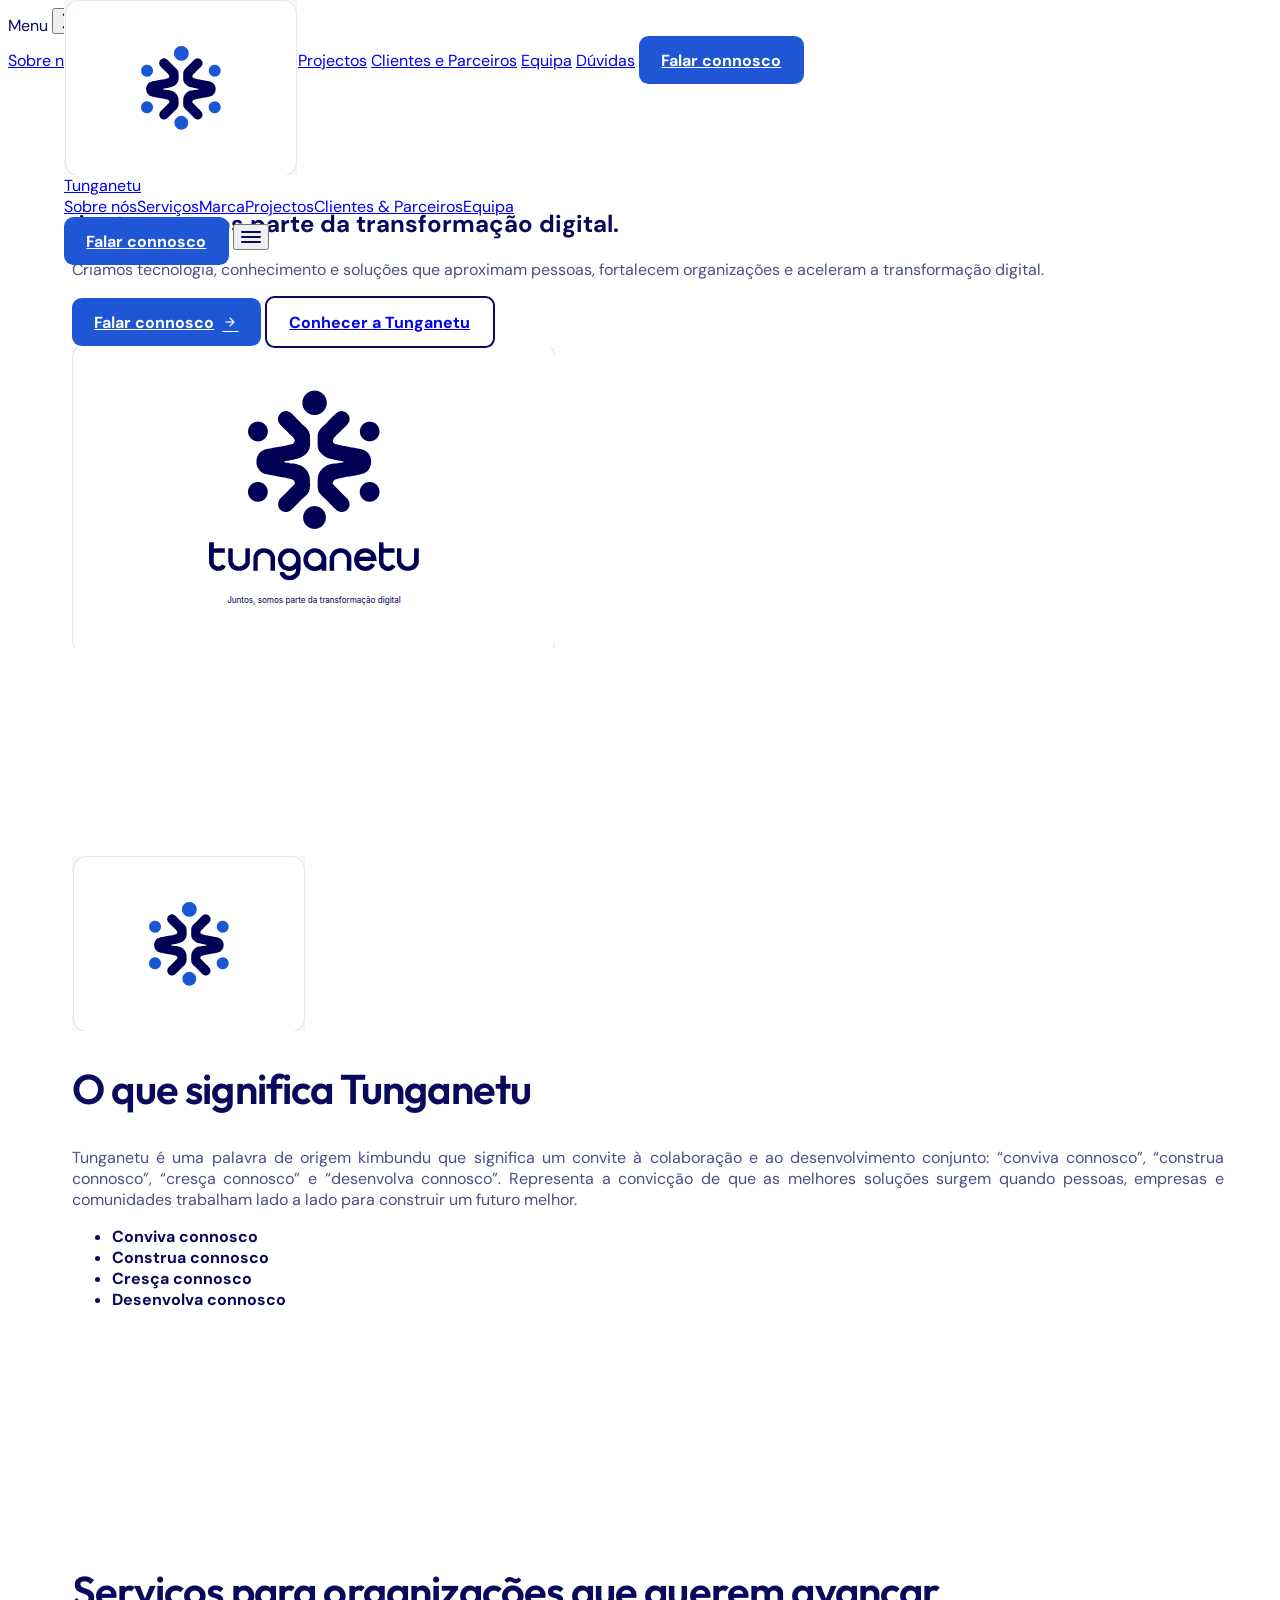
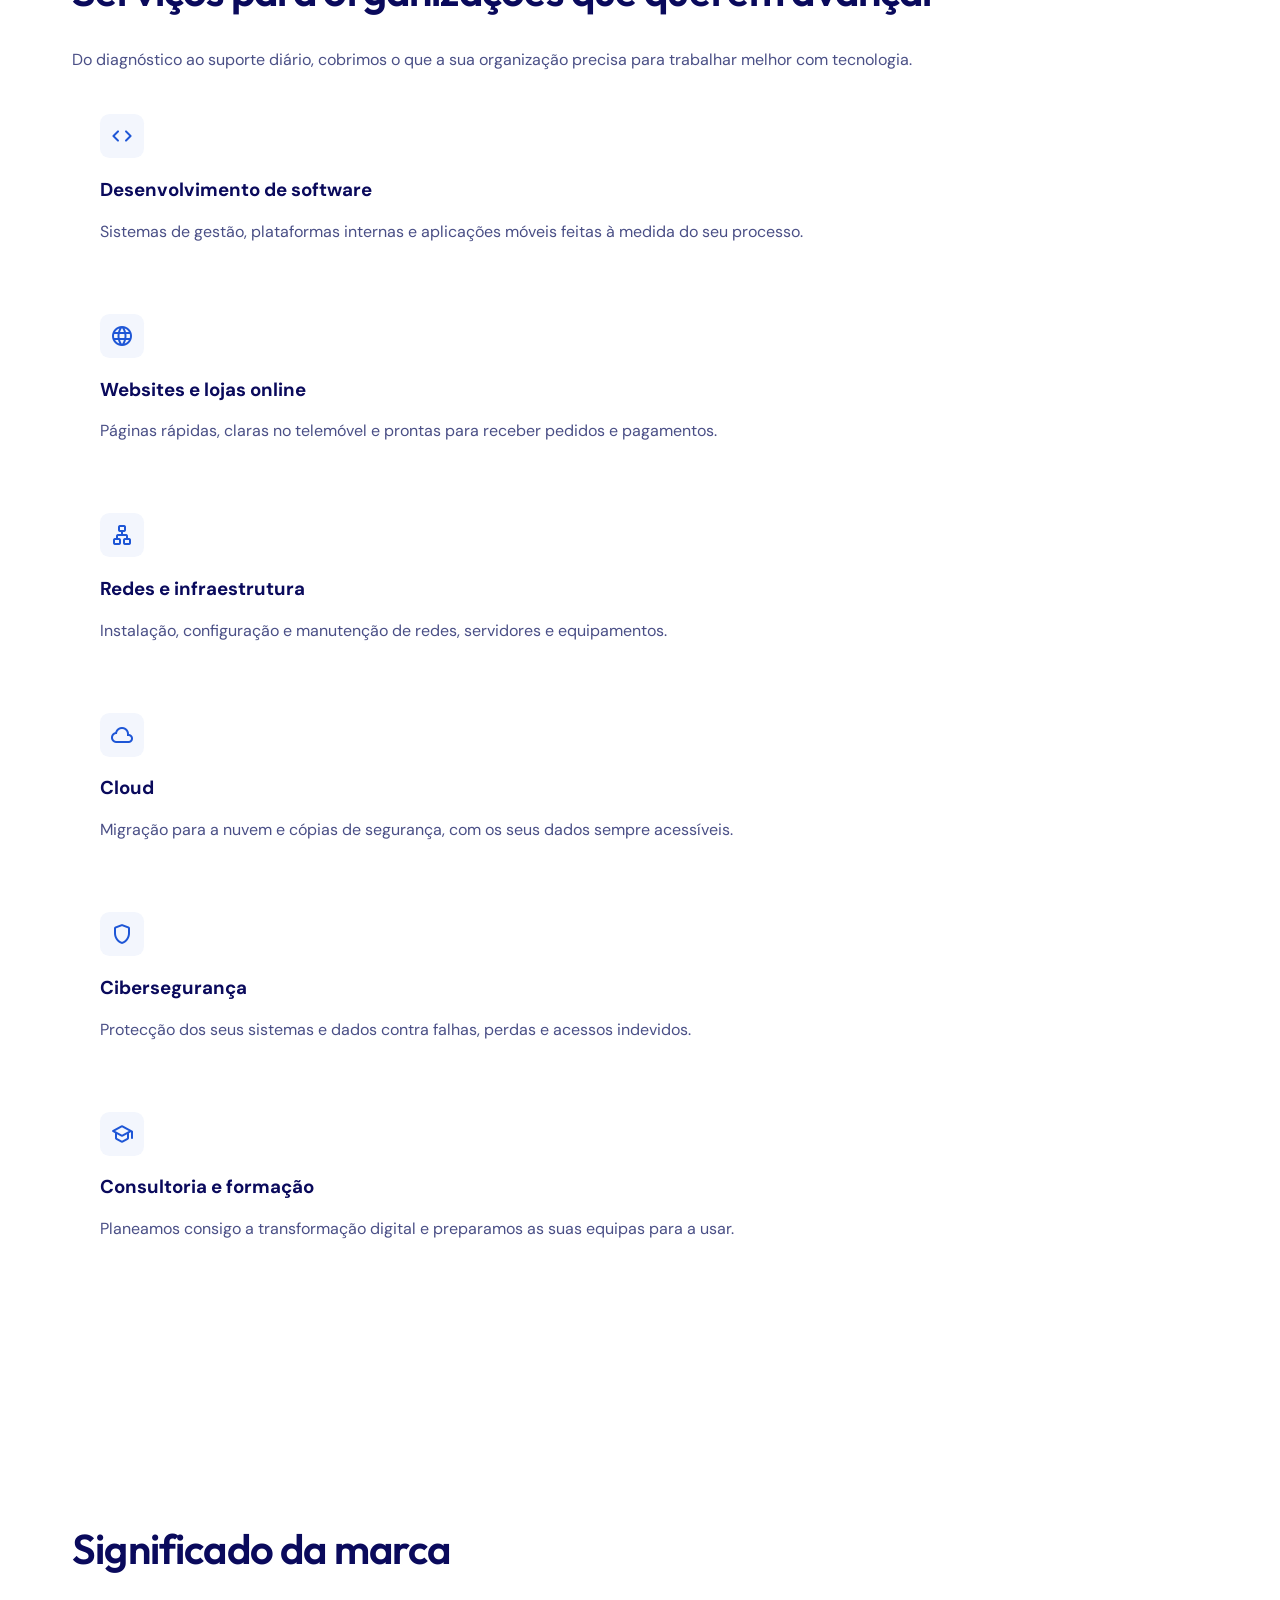
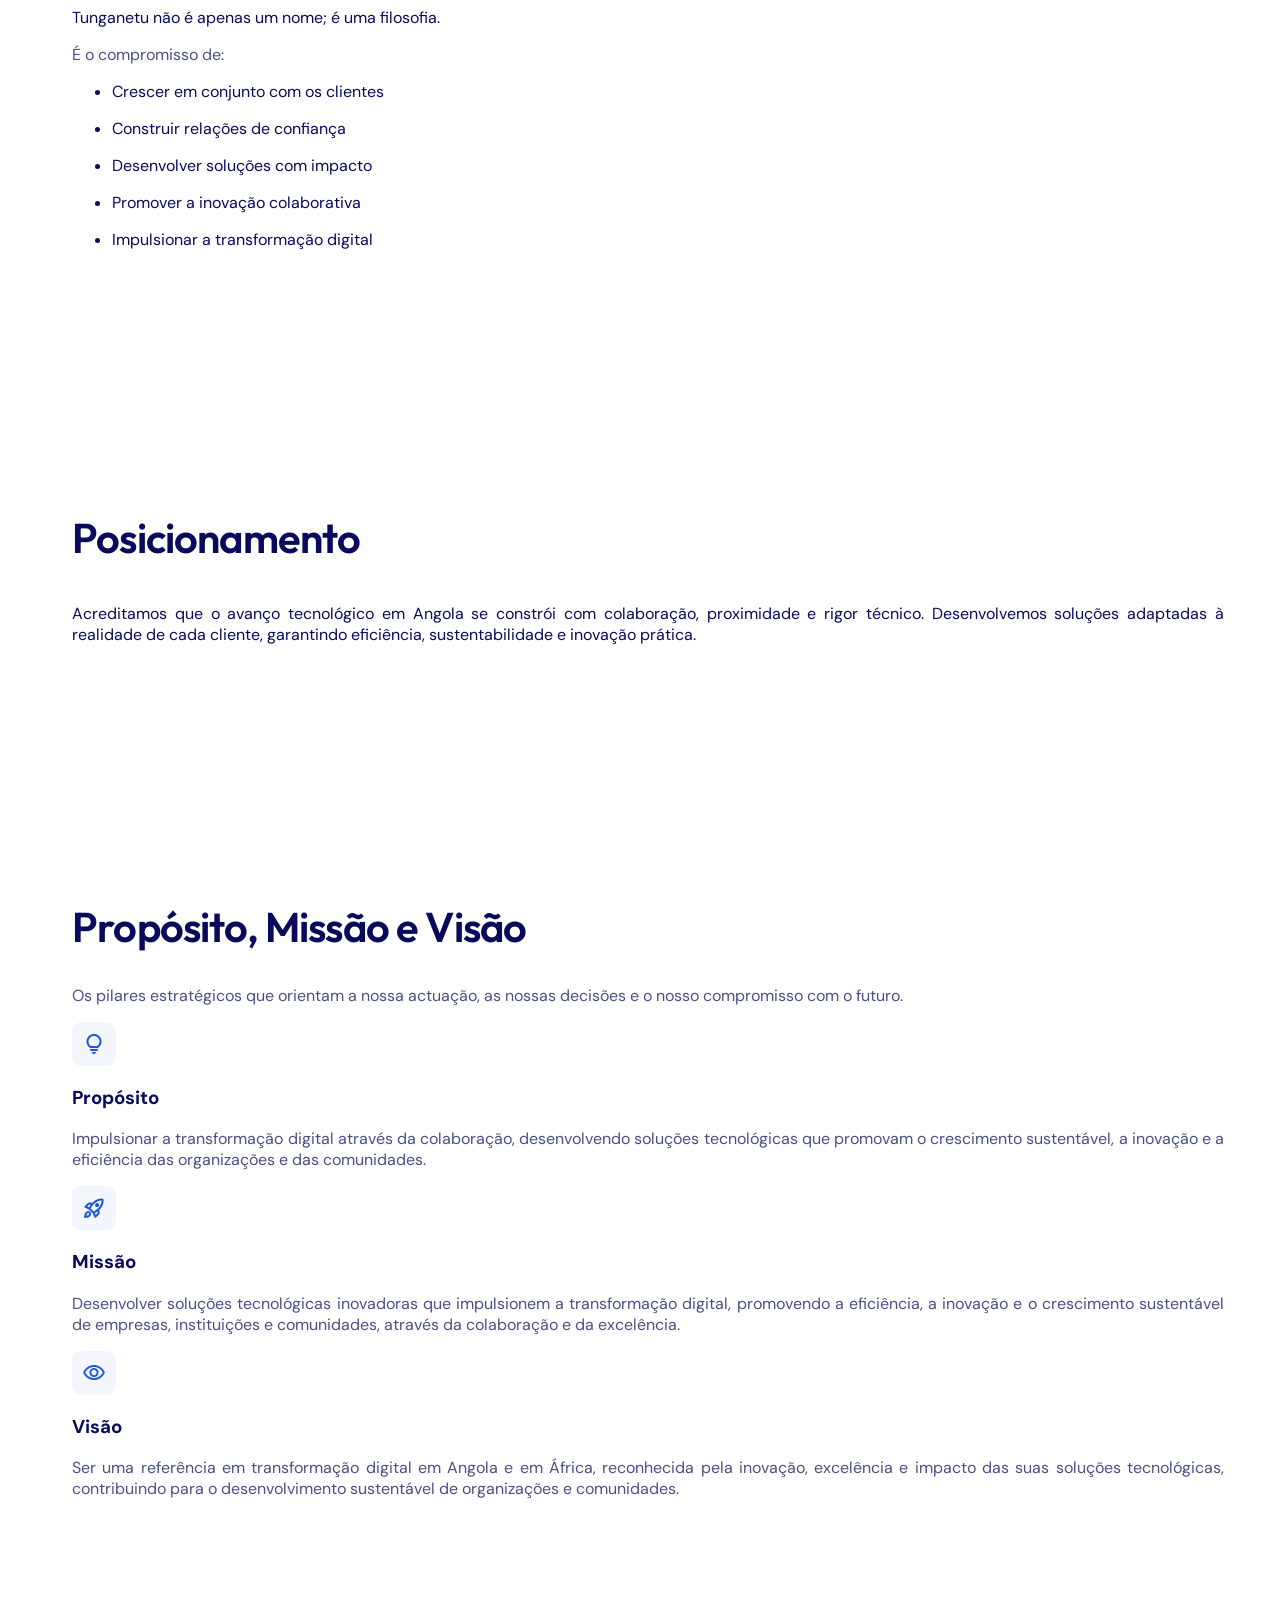
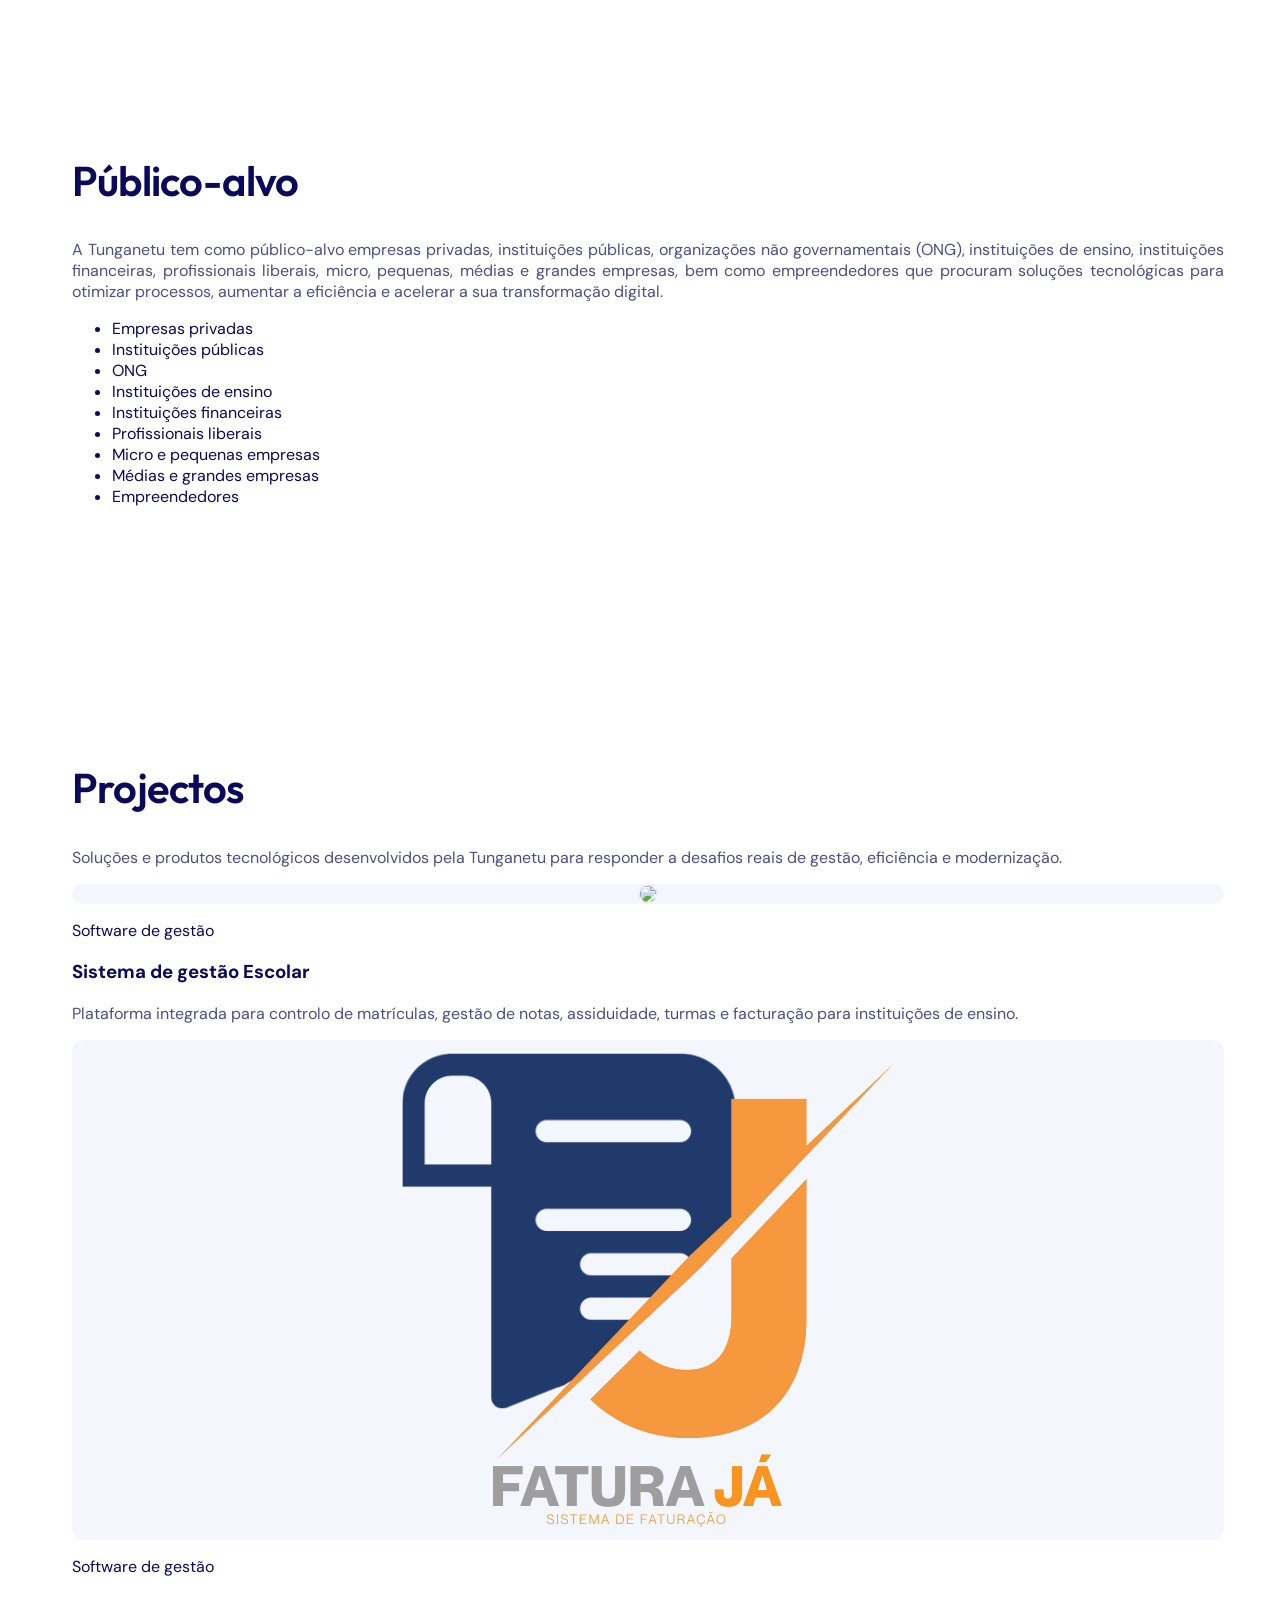
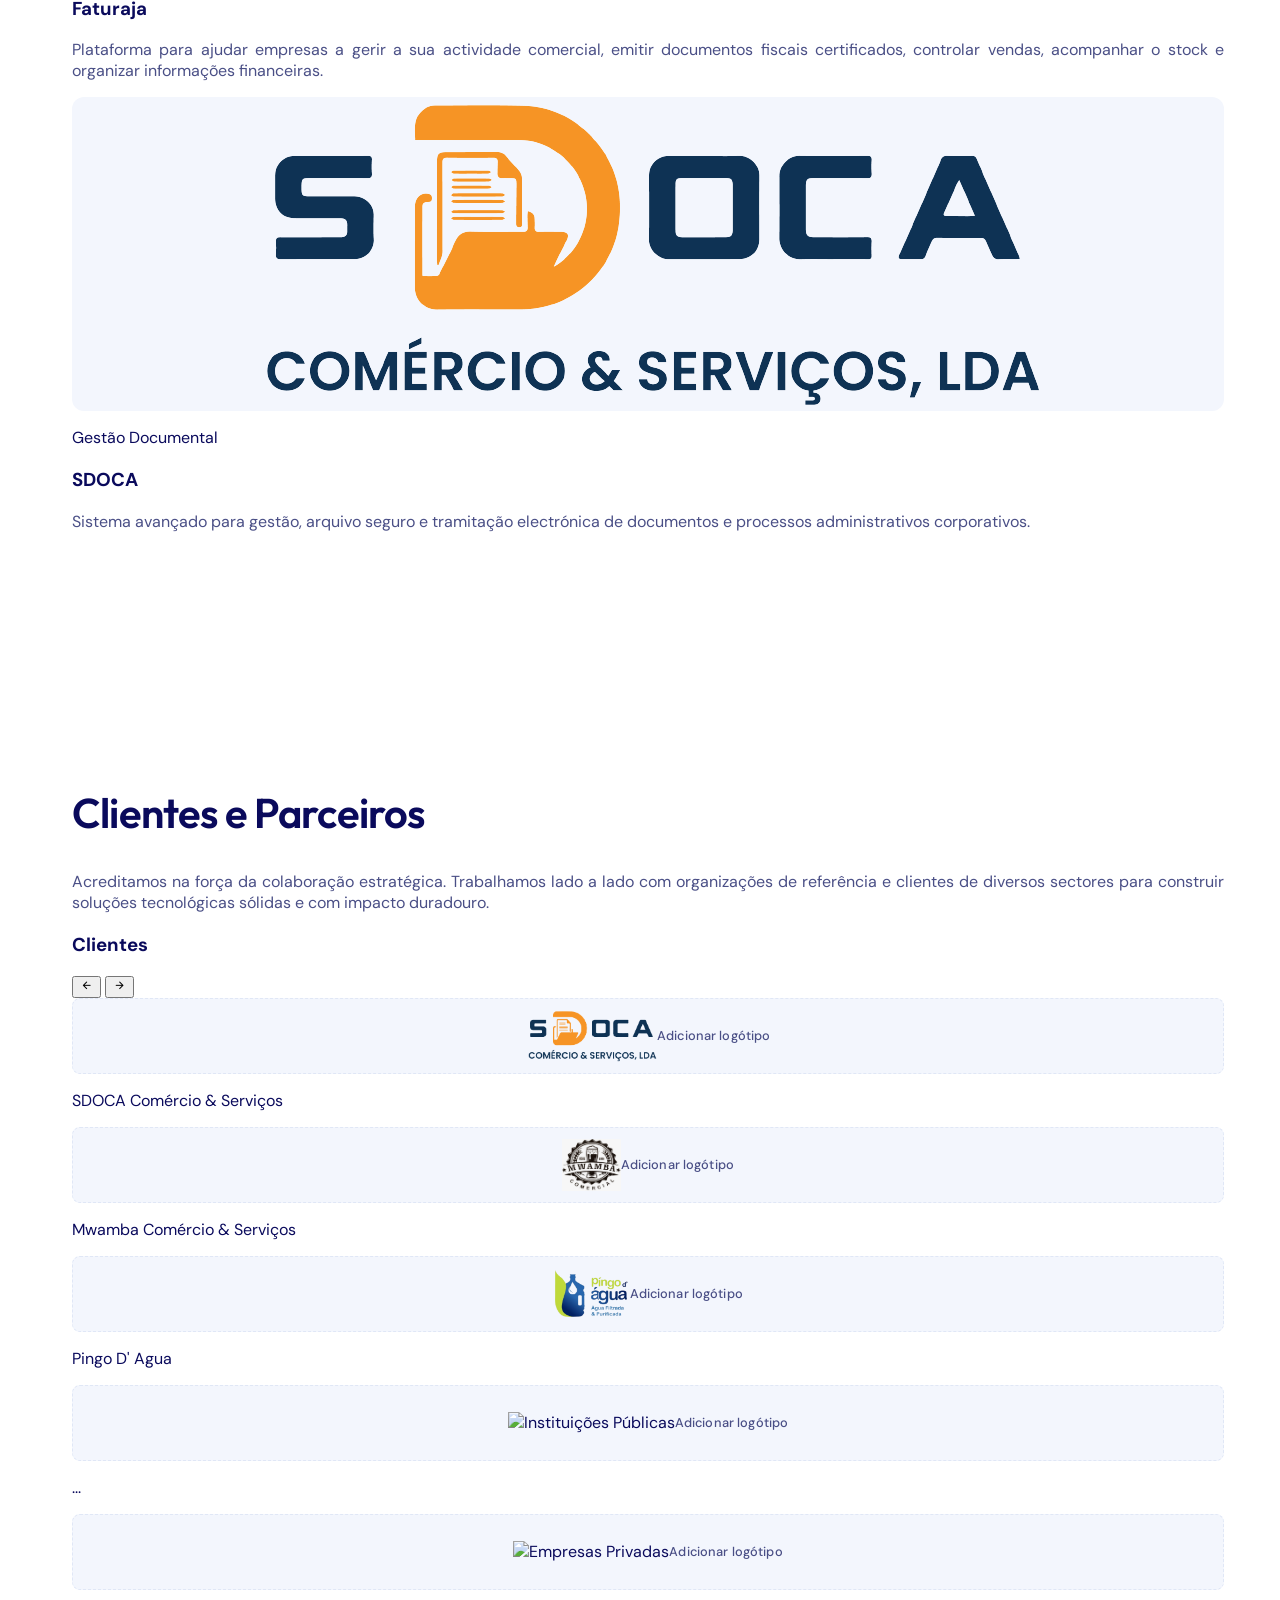
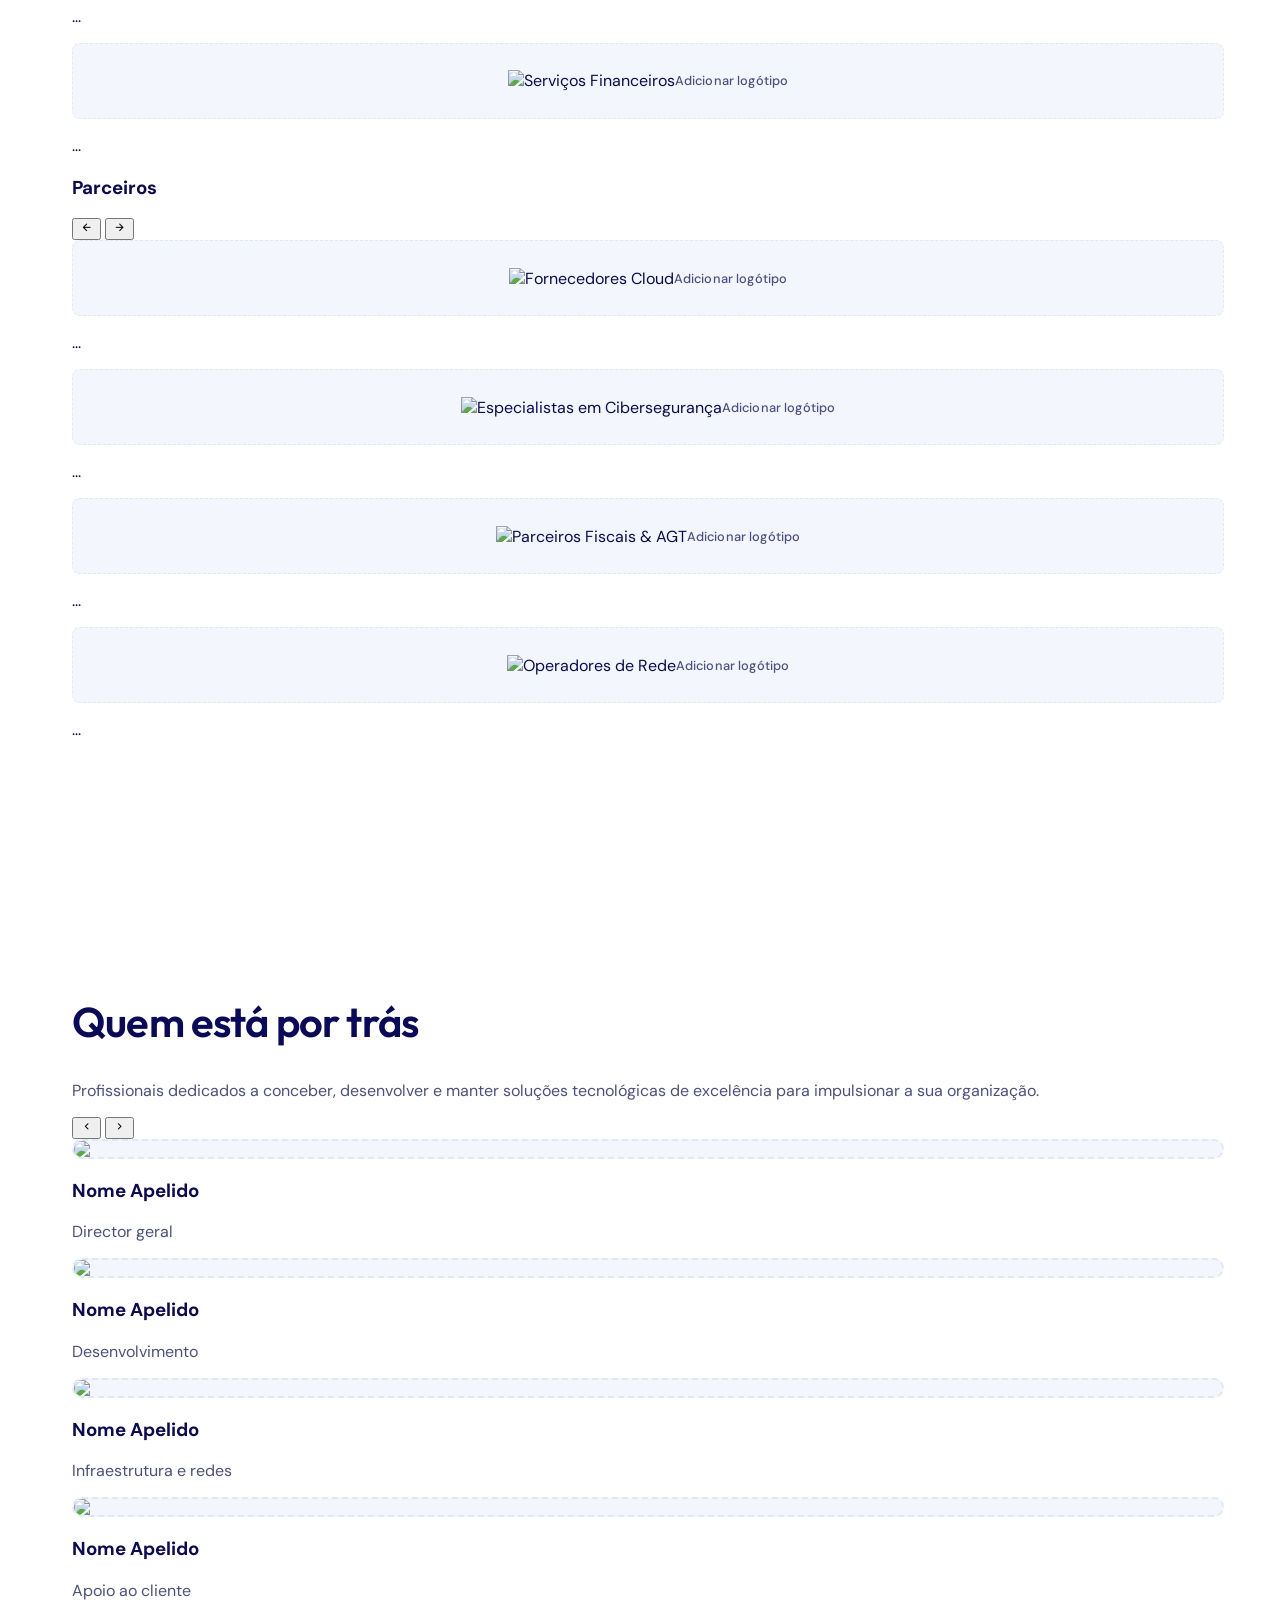
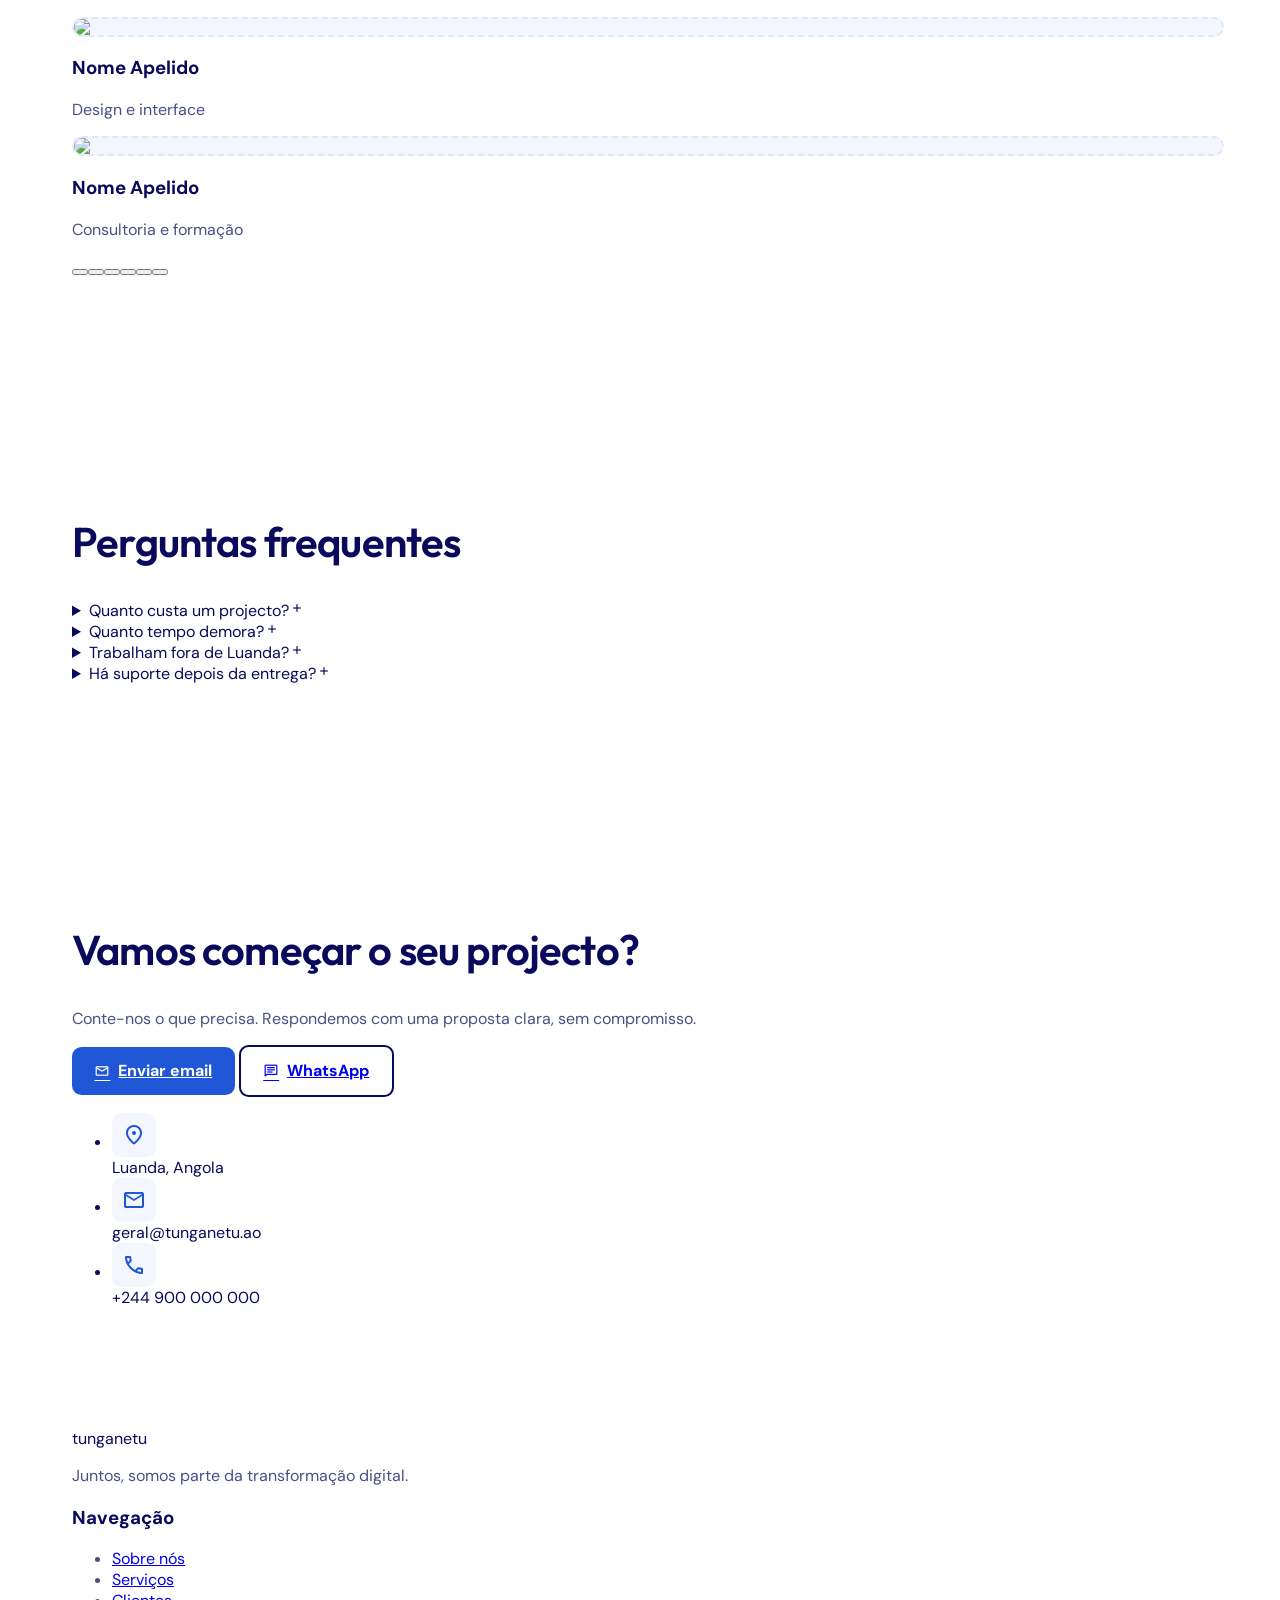
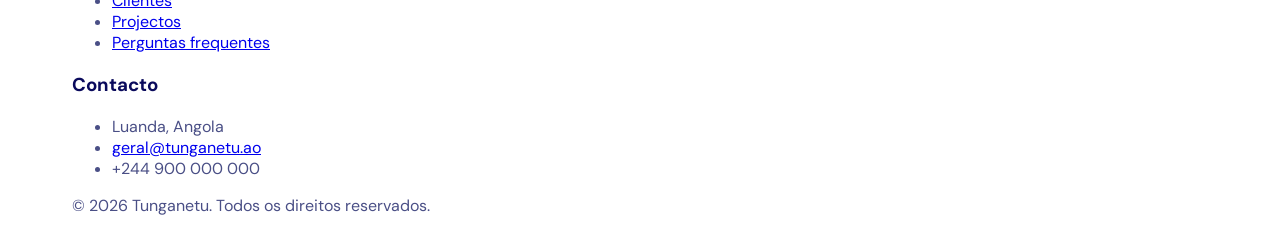
==== commit 35060afb: "adição de parceiros e clientes" ====
--- a/Tunganetu.html
+++ b/Tunganetu.html
@@ -39,7 +39,9 @@
       </div>
     </div>-->
 
-    <header id="hd" class="fixed top-0 left-0 right-0 w-full z-50 bg-white/95 backdrop-blur-md border-b border-line transition-shadow duration-300">
+    <header
+      id="hd"
+      class="fixed top-0 left-0 right-0 w-full z-50 bg-white/95 backdrop-blur-md border-b border-line transition-shadow duration-300">
       <div class="wrap px-5 h-[72px] flex items-center justify-between">
         <a href="#inicio" class="flex items-center gap-3" aria-label="Tunganetu, início">
           <img alt="Símbolo da Tunganetu" src="Tunganetu_4.png" width="233" height="175" class="h-10 w-auto object-contain rounded-md" />
@@ -47,8 +49,8 @@
         </a>
         <nav class="hidden xl:flex items-center gap-8 text-[15px] font-medium" aria-label="Principal">
           <a class="nl" href="#sobre">Sobre nós</a><a class="nl" href="#servicos">Serviços</a><a class="nl" href="#marca">Marca</a
-          ><a class="nl" href="#publico">Público</a><a class="nl" href="#projectos">Projectos</a><a class="nl" href="#parceiros">Clientes & Parceiros</a><a class="nl" href="#equipa">Equipa</a
-          ><a class="nl" href="#faq">Dúvidas</a>
+          ><a class="nl" href="#projectos">Projectos</a><a class="nl" href="#parceiros">Clientes & Parceiros</a
+          ><a class="nl" href="#equipa">Equipa</a>
         </nav>
         <div class="flex items-center gap-3">
           <a href="#contacto" class="btn b1 !py-2.5 hidden sm:inline-flex">Falar connosco</a>
@@ -59,9 +61,7 @@
             class="xl:hidden w-11 h-11 grid place-items-center rounded-lg border border-line"
             aria-label="Abrir menu"
             aria-expanded="false">
-            <span class="hbg" aria-hidden="true">
-              <span></span><span></span><span></span>
-            </span>
+            <span class="hbg" aria-hidden="true"> <span></span><span></span><span></span> </span>
           </button>
         </div>
       </div>
@@ -72,7 +72,10 @@
       <!-- Backdrop semitransparente -->
       <div id="mo-bg" class="absolute inset-0 bg-navy/60 backdrop-blur-sm opacity-0 transition-opacity duration-300"></div>
       <!-- Painel lateral -->
-      <nav id="mp" class="absolute top-0 right-0 h-full w-72 max-w-[85vw] bg-white shadow-2xl flex flex-col translate-x-full transition-transform duration-300 ease-out" aria-label="Menu mobile">
+      <nav
+        id="mp"
+        class="absolute top-0 right-0 h-full w-72 max-w-[85vw] bg-white shadow-2xl flex flex-col translate-x-full transition-transform duration-300 ease-out"
+        aria-label="Menu mobile">
         <div class="flex items-center justify-between px-6 h-[72px] border-b border-line shrink-0">
           <span class="font-display font-semibold text-xl tracking-tight">Menu</span>
           <button id="mc" type="button" aria-label="Fechar menu" class="w-10 h-10 grid place-items-center rounded-lg border border-line">
@@ -108,7 +111,6 @@
               <a href="#contacto" class="btn b1">Falar connosco<i class="ic">arrow_forward</i></a>
               <a href="#sobre" class="btn b2">Conhecer a Tunganetu</a>
             </div>
-
           </div>
           <div class="flex items-center justify-center p-4 sm:p-8 bg-tint rounded-2xl border border-line">
             <img
@@ -229,7 +231,8 @@
         <div class="wrap grid md:grid-cols-[1fr_2.2fr] gap-6 md:gap-16 items-start">
           <h3 class="h2 !text-3xl">Posicionamento</h3>
           <p class="font-display text-xl md:text-[1.6rem] font-medium leading-snug text-justify-pt">
-            Acreditamos que o avanço tecnológico em Angola se constrói com colaboração, proximidade e rigor técnico. Desenvolvemos soluções adaptadas à realidade de cada cliente, garantindo eficiência, sustentabilidade e inovação prática.
+            Acreditamos que o avanço tecnológico em Angola se constrói com colaboração, proximidade e rigor técnico. Desenvolvemos soluções
+            adaptadas à realidade de cada cliente, garantindo eficiência, sustentabilidade e inovação prática.
           </p>
         </div>
       </section>
@@ -245,34 +248,40 @@
           </div>
           <div class="mt-12 grid md:grid-cols-3 gap-6 lg:gap-8">
             <!-- Propósito -->
-            <article class="p-8 bg-tint rounded-2xl border border-line flex flex-col justify-between transition-transform duration-300 hover:-translate-y-1">
+            <article
+              class="p-8 bg-tint rounded-2xl border border-line flex flex-col justify-between transition-transform duration-300 hover:-translate-y-1">
               <div>
                 <span class="ibox !bg-white !text-brand border border-line"><i class="ic text-2xl">lightbulb</i></span>
                 <h3 class="font-display font-semibold text-2xl mt-6 text-navy">Propósito</h3>
                 <p class="m mt-4 leading-relaxed text-[15px] text-justify-pt">
-                  Impulsionar a transformação digital através da colaboração, desenvolvendo soluções tecnológicas que promovam o crescimento sustentável, a inovação e a eficiência das organizações e das comunidades.
+                  Impulsionar a transformação digital através da colaboração, desenvolvendo soluções tecnológicas que promovam o crescimento
+                  sustentável, a inovação e a eficiência das organizações e das comunidades.
                 </p>
               </div>
             </article>
 
             <!-- Missão -->
-            <article class="p-8 bg-tint rounded-2xl border border-line flex flex-col justify-between transition-transform duration-300 hover:-translate-y-1">
+            <article
+              class="p-8 bg-tint rounded-2xl border border-line flex flex-col justify-between transition-transform duration-300 hover:-translate-y-1">
               <div>
                 <span class="ibox !bg-white !text-brand border border-line"><i class="ic text-2xl">rocket_launch</i></span>
                 <h3 class="font-display font-semibold text-2xl mt-6 text-navy">Missão</h3>
                 <p class="m mt-4 leading-relaxed text-[15px] text-justify-pt">
-                  Desenvolver soluções tecnológicas inovadoras que impulsionem a transformação digital, promovendo a eficiência, a inovação e o crescimento sustentável de empresas, instituições e comunidades, através da colaboração e da excelência.
+                  Desenvolver soluções tecnológicas inovadoras que impulsionem a transformação digital, promovendo a eficiência, a inovação
+                  e o crescimento sustentável de empresas, instituições e comunidades, através da colaboração e da excelência.
                 </p>
               </div>
             </article>
 
             <!-- Visão -->
-            <article class="p-8 bg-tint rounded-2xl border border-line flex flex-col justify-between transition-transform duration-300 hover:-translate-y-1">
+            <article
+              class="p-8 bg-tint rounded-2xl border border-line flex flex-col justify-between transition-transform duration-300 hover:-translate-y-1">
               <div>
                 <span class="ibox !bg-white !text-brand border border-line"><i class="ic text-2xl">visibility</i></span>
                 <h3 class="font-display font-semibold text-2xl mt-6 text-navy">Visão</h3>
                 <p class="m mt-4 leading-relaxed text-[15px] text-justify-pt">
-                  Ser uma referência em transformação digital em Angola e em África, reconhecida pela inovação, excelência e impacto das suas soluções tecnológicas, contribuindo para o desenvolvimento sustentável de organizações e comunidades.
+                  Ser uma referência em transformação digital em Angola e em África, reconhecida pela inovação, excelência e impacto das
+                  suas soluções tecnológicas, contribuindo para o desenvolvimento sustentável de organizações e comunidades.
                 </p>
               </div>
             </article>
@@ -329,15 +338,19 @@
         <div class="wrap">
           <h2 class="h2">Projectos</h2>
           <p class="m mt-4 text-lg max-w-xl text-justify-pt">
-            Soluções e produtos tecnológicos desenvolvidos pela Tunganetu para responder a desafios reais de gestão, eficiência e modernização.
+            Soluções e produtos tecnológicos desenvolvidos pela Tunganetu para responder a desafios reais de gestão, eficiência e
+            modernização.
           </p>
           <div class="mt-12 grid md:grid-cols-3 gap-8">
             <article class="bg-white rounded-2xl border border-line p-5 flex flex-col transition hover:shadow-lg">
-              <div class="ph rounded-xl overflow-hidden"><img alt="Sistema de gestão escolar" class="w-full aspect-[16/10] object-cover" /></div>
+              <div class="ph rounded-xl overflow-hidden">
+                <img alt="Sistema de gestão escolar" class="w-full aspect-[16/10] object-cover" />
+              </div>
               <p class="mt-5 text-sm font-bold text-brand">Software de gestão</p>
               <h3 class="font-display font-semibold text-xl mt-1">Sistema de gestão Escolar</h3>
               <p class="m mt-2 leading-relaxed text-sm text-justify-pt">
-                Plataforma integrada para controlo de matrículas, gestão de notas, assiduidade, turmas e facturação para instituições de ensino.
+                Plataforma integrada para controlo de matrículas, gestão de notas, assiduidade, turmas e facturação para instituições de
+                ensino.
               </p>
             </article>
             <article class="bg-white rounded-2xl border border-line p-5 flex flex-col transition hover:shadow-lg">
@@ -352,7 +365,8 @@
               <p class="mt-5 text-sm font-bold text-brand">Software de gestão</p>
               <h3 class="font-display font-semibold text-xl mt-1">Faturaja</h3>
               <p class="m mt-2 leading-relaxed text-sm text-justify-pt">
-                Plataforma para ajudar empresas a gerir a sua actividade comercial, emitir documentos fiscais certificados, controlar vendas, acompanhar o stock e organizar informações financeiras.
+                Plataforma para ajudar empresas a gerir a sua actividade comercial, emitir documentos fiscais certificados, controlar
+                vendas, acompanhar o stock e organizar informações financeiras.
               </p>
             </article>
             <article class="bg-white rounded-2xl border border-line p-5 flex flex-col transition hover:shadow-lg">
@@ -362,7 +376,8 @@
               <p class="mt-5 text-sm font-bold text-brand">Gestão Documental</p>
               <h3 class="font-display font-semibold text-xl mt-1">SDOCA</h3>
               <p class="m mt-2 leading-relaxed text-sm text-justify-pt">
-                Sistema avançado para gestão, arquivo seguro e tramitação electrónica de documentos e processos administrativos corporativos.
+                Sistema avançado para gestão, arquivo seguro e tramitação electrónica de documentos e processos administrativos
+                corporativos.
               </p>
             </article>
           </div>
@@ -375,7 +390,8 @@
           <div class="max-w-2xl">
             <h2 class="h2">Clientes e Parceiros</h2>
             <p class="m mt-4 text-lg leading-relaxed text-justify-pt">
-              Acreditamos na força da colaboração estratégica. Trabalhamos lado a lado com organizações de referência e clientes de diversos sectores para construir soluções tecnológicas sólidas e com impacto duradouro.
+              Acreditamos na força da colaboração estratégica. Trabalhamos lado a lado com organizações de referência e clientes de diversos
+              sectores para construir soluções tecnológicas sólidas e com impacto duradouro.
             </p>
           </div>
 
@@ -383,7 +399,6 @@
           <div class="mt-14">
             <div class="flex flex-wrap items-center justify-between gap-4 mb-6">
               <div>
-                <span class="text-xs font-bold uppercase tracking-wider text-brand">Confiança & Resultados</span>
                 <h3 class="font-display font-semibold text-2xl mt-0.5">Clientes</h3>
               </div>
               <div class="flex items-center gap-2">
@@ -411,85 +426,107 @@
               style="scroll-snap-type: x mandatory"
               tabindex="0"
               aria-label="Carrossel de clientes">
-
               <!-- Cliente 1 -->
-              <div class="carousel-card bg-white border border-line rounded-xl p-6 flex flex-col items-center justify-center text-center shrink-0">
+              <div
+                class="carousel-card bg-white border border-line rounded-xl p-6 flex flex-col items-center justify-center text-center shrink-0">
                 <div class="logo-box">
                   <img
-                    src="assets/images/clientes/cliente-1.png"
+                    src="SDOCA.png"
                     alt="SDOCA Comércio & Serviços"
                     class="logo-img"
-                    onerror="this.classList.add('hidden'); this.nextElementSibling.classList.remove('hidden');" />
+                    onerror="
+                      this.classList.add('hidden');
+                      this.nextElementSibling.classList.remove('hidden');
+                    " />
                   <span class="logo-placeholder-text hidden">Adicionar logótipo</span>
                 </div>
                 <p class="text-sm font-semibold text-navy mt-4">SDOCA Comércio & Serviços</p>
               </div>
 
               <!-- Cliente 2 -->
-              <div class="carousel-card bg-white border border-line rounded-xl p-6 flex flex-col items-center justify-center text-center shrink-0">
+              <div
+                class="carousel-card bg-white border border-line rounded-xl p-6 flex flex-col items-center justify-center text-center shrink-0">
                 <div class="logo-box">
                   <img
-                    src="assets/images/clientes/cliente-2.png"
-                    alt="Comércio & PMEs (Fatura Já)"
+                    src="mwamba3.jpeg"
+                    alt="Mwamba Comércio & Serviços"
                     class="logo-img"
-                    onerror="this.classList.add('hidden'); this.nextElementSibling.classList.remove('hidden');" />
+                    onerror="
+                      this.classList.add('hidden');
+                      this.nextElementSibling.classList.remove('hidden');
+                    " />
                   <span class="logo-placeholder-text hidden">Adicionar logótipo</span>
                 </div>
-                <p class="text-sm font-semibold text-navy mt-4">Comércio & PMEs (Fatura Já)</p>
+                <p class="text-sm font-semibold text-navy mt-4">Mwamba Comércio & Serviços</p>
               </div>
 
               <!-- Cliente 3 -->
-              <div class="carousel-card bg-white border border-line rounded-xl p-6 flex flex-col items-center justify-center text-center shrink-0">
+              <div
+                class="carousel-card bg-white border border-line rounded-xl p-6 flex flex-col items-center justify-center text-center shrink-0">
                 <div class="logo-box">
                   <img
-                    src="assets/images/clientes/cliente-3.png"
-                    alt="Instituições de Ensino"
+                    src="pingodagua.png"
+                    alt="Pingo D' Agua"
                     class="logo-img"
-                    onerror="this.classList.add('hidden'); this.nextElementSibling.classList.remove('hidden');" />
+                    onerror="
+                      this.classList.add('hidden');
+                      this.nextElementSibling.classList.remove('hidden');
+                    " />
                   <span class="logo-placeholder-text hidden">Adicionar logótipo</span>
                 </div>
-                <p class="text-sm font-semibold text-navy mt-4">Instituições de Ensino</p>
+                <p class="text-sm font-semibold text-navy mt-4">Pingo D' Agua</p>
               </div>
 
               <!-- Cliente 4 -->
-              <div class="carousel-card bg-white border border-line rounded-xl p-6 flex flex-col items-center justify-center text-center shrink-0">
+              <div
+                class="carousel-card bg-white border border-line rounded-xl p-6 flex flex-col items-center justify-center text-center shrink-0">
                 <div class="logo-box">
                   <img
-                    src="assets/images/clientes/cliente-4.png"
+                    src="#"
                     alt="Instituições Públicas"
                     class="logo-img"
-                    onerror="this.classList.add('hidden'); this.nextElementSibling.classList.remove('hidden');" />
+                    onerror="
+                      this.classList.add('hidden');
+                      this.nextElementSibling.classList.remove('hidden');
+                    " />
                   <span class="logo-placeholder-text hidden">Adicionar logótipo</span>
                 </div>
-                <p class="text-sm font-semibold text-navy mt-4">Instituições Públicas</p>
+                <p class="text-sm font-semibold text-navy mt-4">...</p>
               </div>
 
               <!-- Cliente 5 -->
-              <div class="carousel-card bg-white border border-line rounded-xl p-6 flex flex-col items-center justify-center text-center shrink-0">
+              <div
+                class="carousel-card bg-white border border-line rounded-xl p-6 flex flex-col items-center justify-center text-center shrink-0">
                 <div class="logo-box">
                   <img
-                    src="assets/images/clientes/cliente-5.png"
+                    src="#"
                     alt="Empresas Privadas"
                     class="logo-img"
-                    onerror="this.classList.add('hidden'); this.nextElementSibling.classList.remove('hidden');" />
+                    onerror="
+                      this.classList.add('hidden');
+                      this.nextElementSibling.classList.remove('hidden');
+                    " />
                   <span class="logo-placeholder-text hidden">Adicionar logótipo</span>
                 </div>
-                <p class="text-sm font-semibold text-navy mt-4">Empresas Privadas</p>
+                <p class="text-sm font-semibold text-navy mt-4">...</p>
               </div>
 
               <!-- Cliente 6 -->
-              <div class="carousel-card bg-white border border-line rounded-xl p-6 flex flex-col items-center justify-center text-center shrink-0">
+              <div
+                class="carousel-card bg-white border border-line rounded-xl p-6 flex flex-col items-center justify-center text-center shrink-0">
                 <div class="logo-box">
                   <img
-                    src="assets/images/clientes/cliente-6.png"
+                    src="#"
                     alt="Serviços Financeiros"
                     class="logo-img"
-                    onerror="this.classList.add('hidden'); this.nextElementSibling.classList.remove('hidden');" />
+                    onerror="
+                      this.classList.add('hidden');
+                      this.nextElementSibling.classList.remove('hidden');
+                    " />
                   <span class="logo-placeholder-text hidden">Adicionar logótipo</span>
                 </div>
-                <p class="text-sm font-semibold text-navy mt-4">Serviços Financeiros</p>
-              </div>
-
+                <p class="text-sm font-semibold text-navy mt-4">...</p>
+              </div>
             </div>
           </div>
 
@@ -497,8 +534,7 @@
           <div class="mt-14 pt-10 border-t border-line">
             <div class="flex flex-wrap items-center justify-between gap-4 mb-6">
               <div>
-                <span class="text-xs font-bold uppercase tracking-wider text-muted" style="color:var(--muted)">Ecossistema & Cooperação</span>
-                <h3 class="font-display font-semibold text-2xl mt-0.5">Parceiros Estratégicos</h3>
+                <h3 class="font-display font-semibold text-2xl mt-0.5">Parceiros</h3>
               </div>
               <div class="flex items-center gap-2">
                 <button
@@ -525,62 +561,75 @@
               style="scroll-snap-type: x mandatory"
               tabindex="0"
               aria-label="Carrossel de parceiros estratégicos">
-
               <!-- Parceiro 1 -->
-              <div class="carousel-card bg-white border border-line rounded-xl p-6 flex flex-col items-center justify-center text-center shrink-0">
+              <div
+                class="carousel-card bg-white border border-line rounded-xl p-6 flex flex-col items-center justify-center text-center shrink-0">
                 <div class="logo-box">
                   <img
-                    src="assets/images/parceiros/parceiro-1.png"
+                    src="#"
                     alt="Fornecedores Cloud"
                     class="logo-img"
-                    onerror="this.classList.add('hidden'); this.nextElementSibling.classList.remove('hidden');" />
+                    onerror="
+                      this.classList.add('hidden');
+                      this.nextElementSibling.classList.remove('hidden');
+                    " />
                   <span class="logo-placeholder-text hidden">Adicionar logótipo</span>
                 </div>
-                <p class="text-sm font-semibold text-navy mt-4">Fornecedores Cloud</p>
+                <p class="text-sm font-semibold text-navy mt-4">...</p>
               </div>
 
               <!-- Parceiro 2 -->
-              <div class="carousel-card bg-white border border-line rounded-xl p-6 flex flex-col items-center justify-center text-center shrink-0">
+              <div
+                class="carousel-card bg-white border border-line rounded-xl p-6 flex flex-col items-center justify-center text-center shrink-0">
                 <div class="logo-box">
                   <img
-                    src="assets/images/parceiros/parceiro-2.png"
+                    src="#"
                     alt="Especialistas em Cibersegurança"
                     class="logo-img"
-                    onerror="this.classList.add('hidden'); this.nextElementSibling.classList.remove('hidden');" />
+                    onerror="
+                      this.classList.add('hidden');
+                      this.nextElementSibling.classList.remove('hidden');
+                    " />
                   <span class="logo-placeholder-text hidden">Adicionar logótipo</span>
                 </div>
-                <p class="text-sm font-semibold text-navy mt-4">Especialistas em Cibersegurança</p>
+                <p class="text-sm font-semibold text-navy mt-4">...</p>
               </div>
 
               <!-- Parceiro 3 -->
-              <div class="carousel-card bg-white border border-line rounded-xl p-6 flex flex-col items-center justify-center text-center shrink-0">
+              <div
+                class="carousel-card bg-white border border-line rounded-xl p-6 flex flex-col items-center justify-center text-center shrink-0">
                 <div class="logo-box">
                   <img
-                    src="assets/images/parceiros/parceiro-3.png"
+                    src="#"
                     alt="Parceiros Fiscais & AGT"
                     class="logo-img"
-                    onerror="this.classList.add('hidden'); this.nextElementSibling.classList.remove('hidden');" />
+                    onerror="
+                      this.classList.add('hidden');
+                      this.nextElementSibling.classList.remove('hidden');
+                    " />
                   <span class="logo-placeholder-text hidden">Adicionar logótipo</span>
                 </div>
-                <p class="text-sm font-semibold text-navy mt-4">Parceiros Fiscais & AGT</p>
+                <p class="text-sm font-semibold text-navy mt-4">...</p>
               </div>
 
               <!-- Parceiro 4 -->
-              <div class="carousel-card bg-white border border-line rounded-xl p-6 flex flex-col items-center justify-center text-center shrink-0">
+              <div
+                class="carousel-card bg-white border border-line rounded-xl p-6 flex flex-col items-center justify-center text-center shrink-0">
                 <div class="logo-box">
                   <img
-                    src="assets/images/parceiros/parceiro-4.png"
+                    src="#"
                     alt="Operadores de Rede"
                     class="logo-img"
-                    onerror="this.classList.add('hidden'); this.nextElementSibling.classList.remove('hidden');" />
+                    onerror="
+                      this.classList.add('hidden');
+                      this.nextElementSibling.classList.remove('hidden');
+                    " />
                   <span class="logo-placeholder-text hidden">Adicionar logótipo</span>
                 </div>
-                <p class="text-sm font-semibold text-navy mt-4">Operadores de Rede</p>
-              </div>
-
-            </div>
-          </div>
-
+                <p class="text-sm font-semibold text-navy mt-4">...</p>
+              </div>
+            </div>
+          </div>
         </div>
       </section>
 
@@ -591,7 +640,8 @@
             <div>
               <h2 class="h2">Quem está por trás</h2>
               <p class="m mt-4 text-lg max-w-xl text-justify-pt">
-                Profissionais dedicados a conceber, desenvolver e manter soluções tecnológicas de excelência para impulsionar a sua organização.
+                Profissionais dedicados a conceber, desenvolver e manter soluções tecnológicas de excelência para impulsionar a sua
+                organização.
               </p>
             </div>
             <div class="flex gap-3">
@@ -769,7 +819,7 @@
         function openMenu() {
           mo.classList.remove("hidden");
           // pequeno delay para CSS transition funcionar
-          requestAnimationFrame(function() {
+          requestAnimationFrame(function () {
             mo.classList.add("visible");
           });
           hbg.classList.add("open");
@@ -785,7 +835,9 @@
           mo.setAttribute("aria-hidden", "true");
           document.body.style.overflow = "";
           // aguarda transição antes de esconder
-          setTimeout(function() { mo.classList.add("hidden"); }, 310);
+          setTimeout(function () {
+            mo.classList.add("hidden");
+          }, 310);
         }
 
         mb.onclick = openMenu;
@@ -795,7 +847,7 @@
           if (e.target.tagName === "A") closeMenu();
         };
         // fechar com tecla Escape
-        document.addEventListener("keydown", function(e) {
+        document.addEventListener("keydown", function (e) {
           if (e.key === "Escape" && !mo.classList.contains("hidden")) closeMenu();
         });
 
@@ -900,15 +952,22 @@
           prevBtn.addEventListener("click", scrollPrev);
 
           // Navegação por teclado ao focar no track
-          track.addEventListener("keydown", function(e) {
-            if (e.key === "ArrowRight") { e.preventDefault(); scrollNext(); }
-            else if (e.key === "ArrowLeft") { e.preventDefault(); scrollPrev(); }
+          track.addEventListener("keydown", function (e) {
+            if (e.key === "ArrowRight") {
+              e.preventDefault();
+              scrollNext();
+            } else if (e.key === "ArrowLeft") {
+              e.preventDefault();
+              scrollPrev();
+            }
           });
 
           // Autoplay moderado (pausa em hover, foco e toque)
           if (!reduce) {
             var autoInterval = setInterval(scrollNext, 5000);
-            function pause() { clearInterval(autoInterval); }
+            function pause() {
+              clearInterval(autoInterval);
+            }
             function resume() {
               clearInterval(autoInterval);
               autoInterval = setInterval(scrollNext, 5000);
@@ -927,9 +986,13 @@
 
         // ── Sombra do header ao fazer scroll ──
         var hdEl = document.getElementById("hd");
-        addEventListener("scroll", function() {
-          hdEl.classList.toggle("hd-scroll", window.scrollY > 8);
-        }, { passive: true });
+        addEventListener(
+          "scroll",
+          function () {
+            hdEl.classList.toggle("hd-scroll", window.scrollY > 8);
+          },
+          { passive: true }
+        );
       })();
     </script>
   </body>
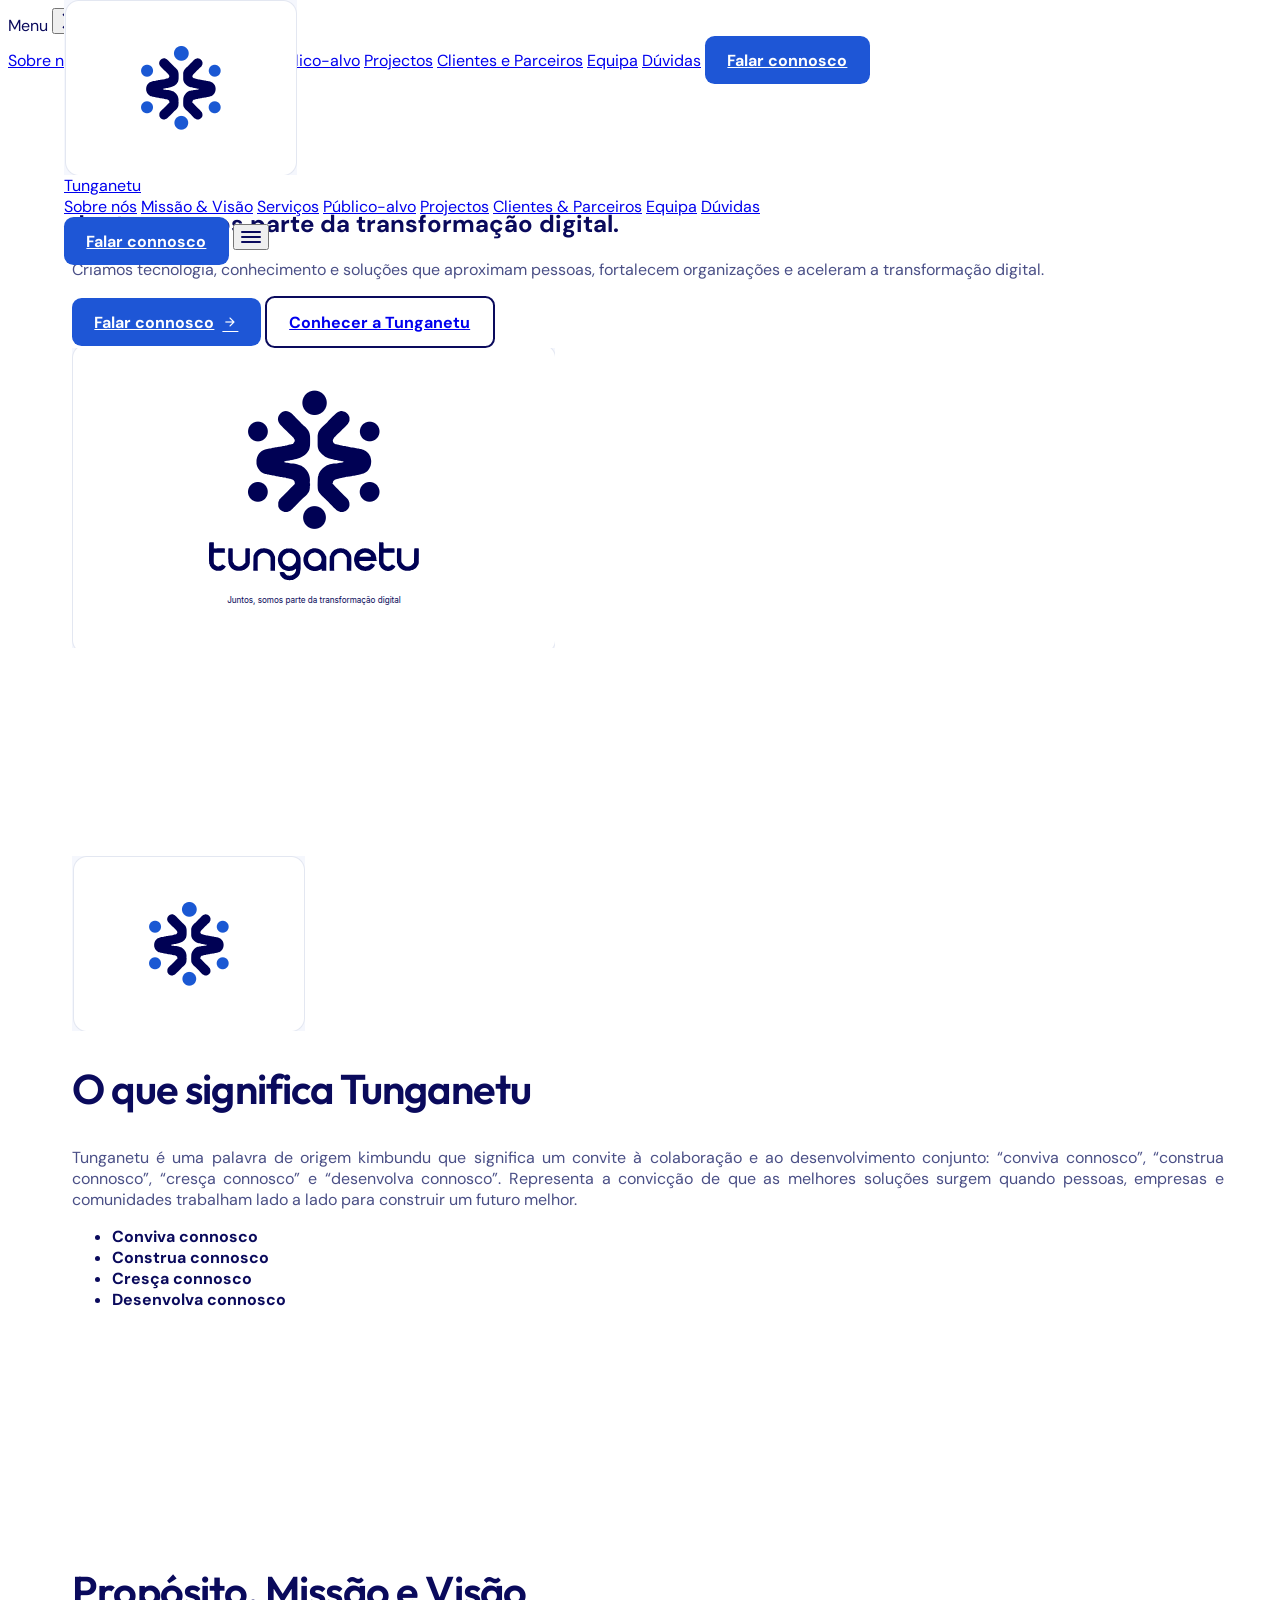
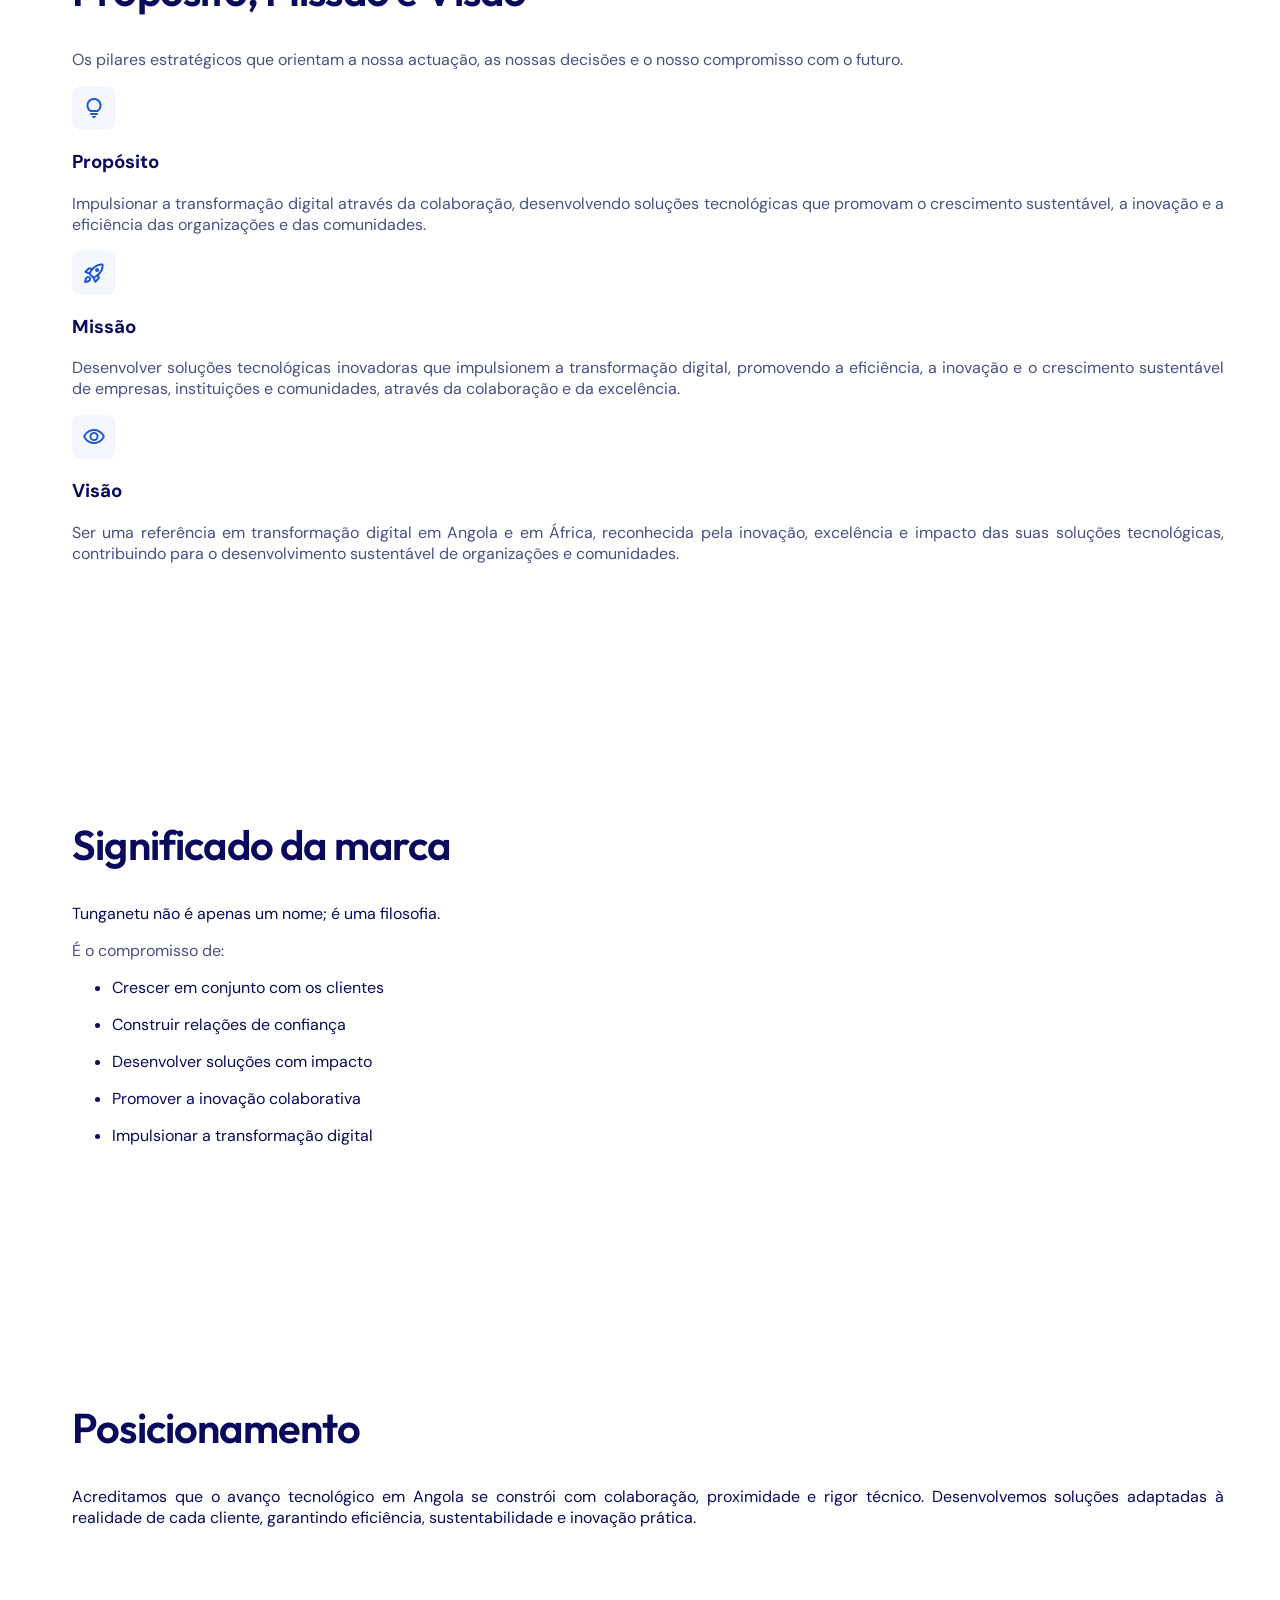
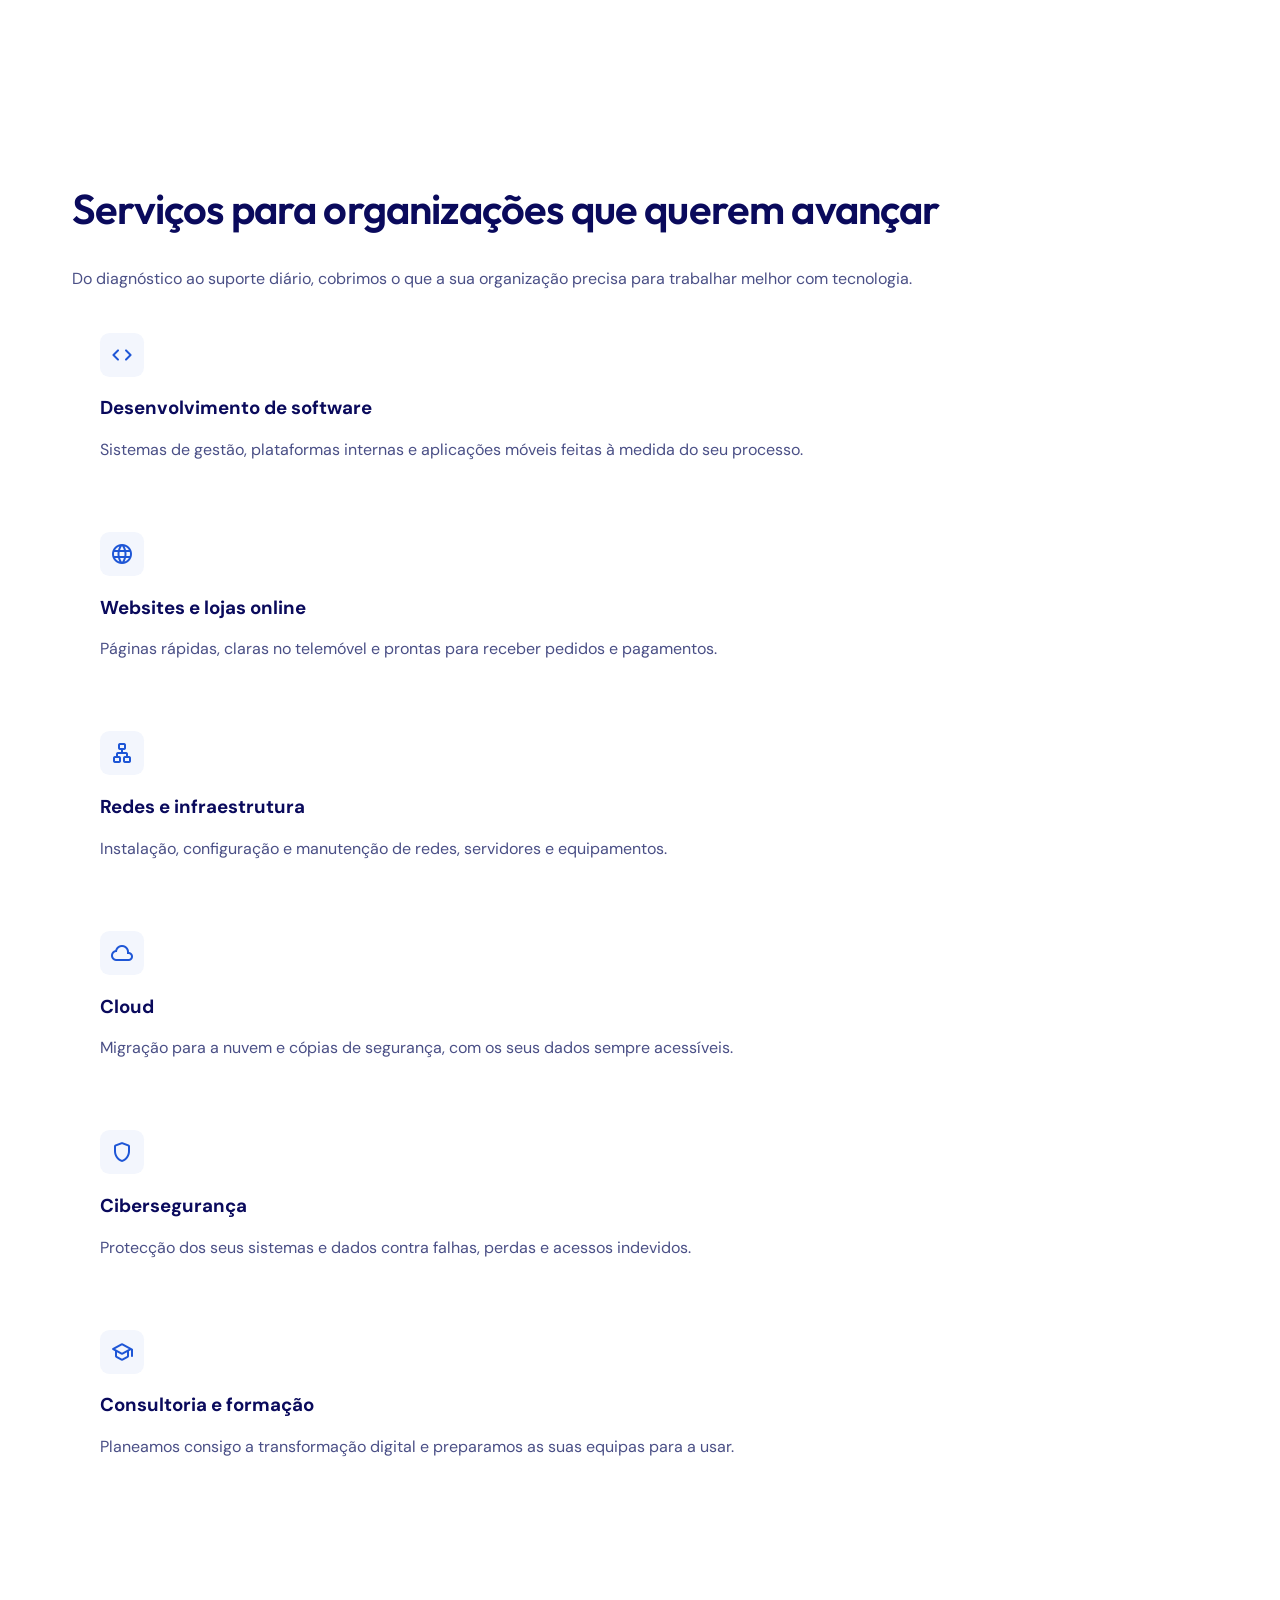
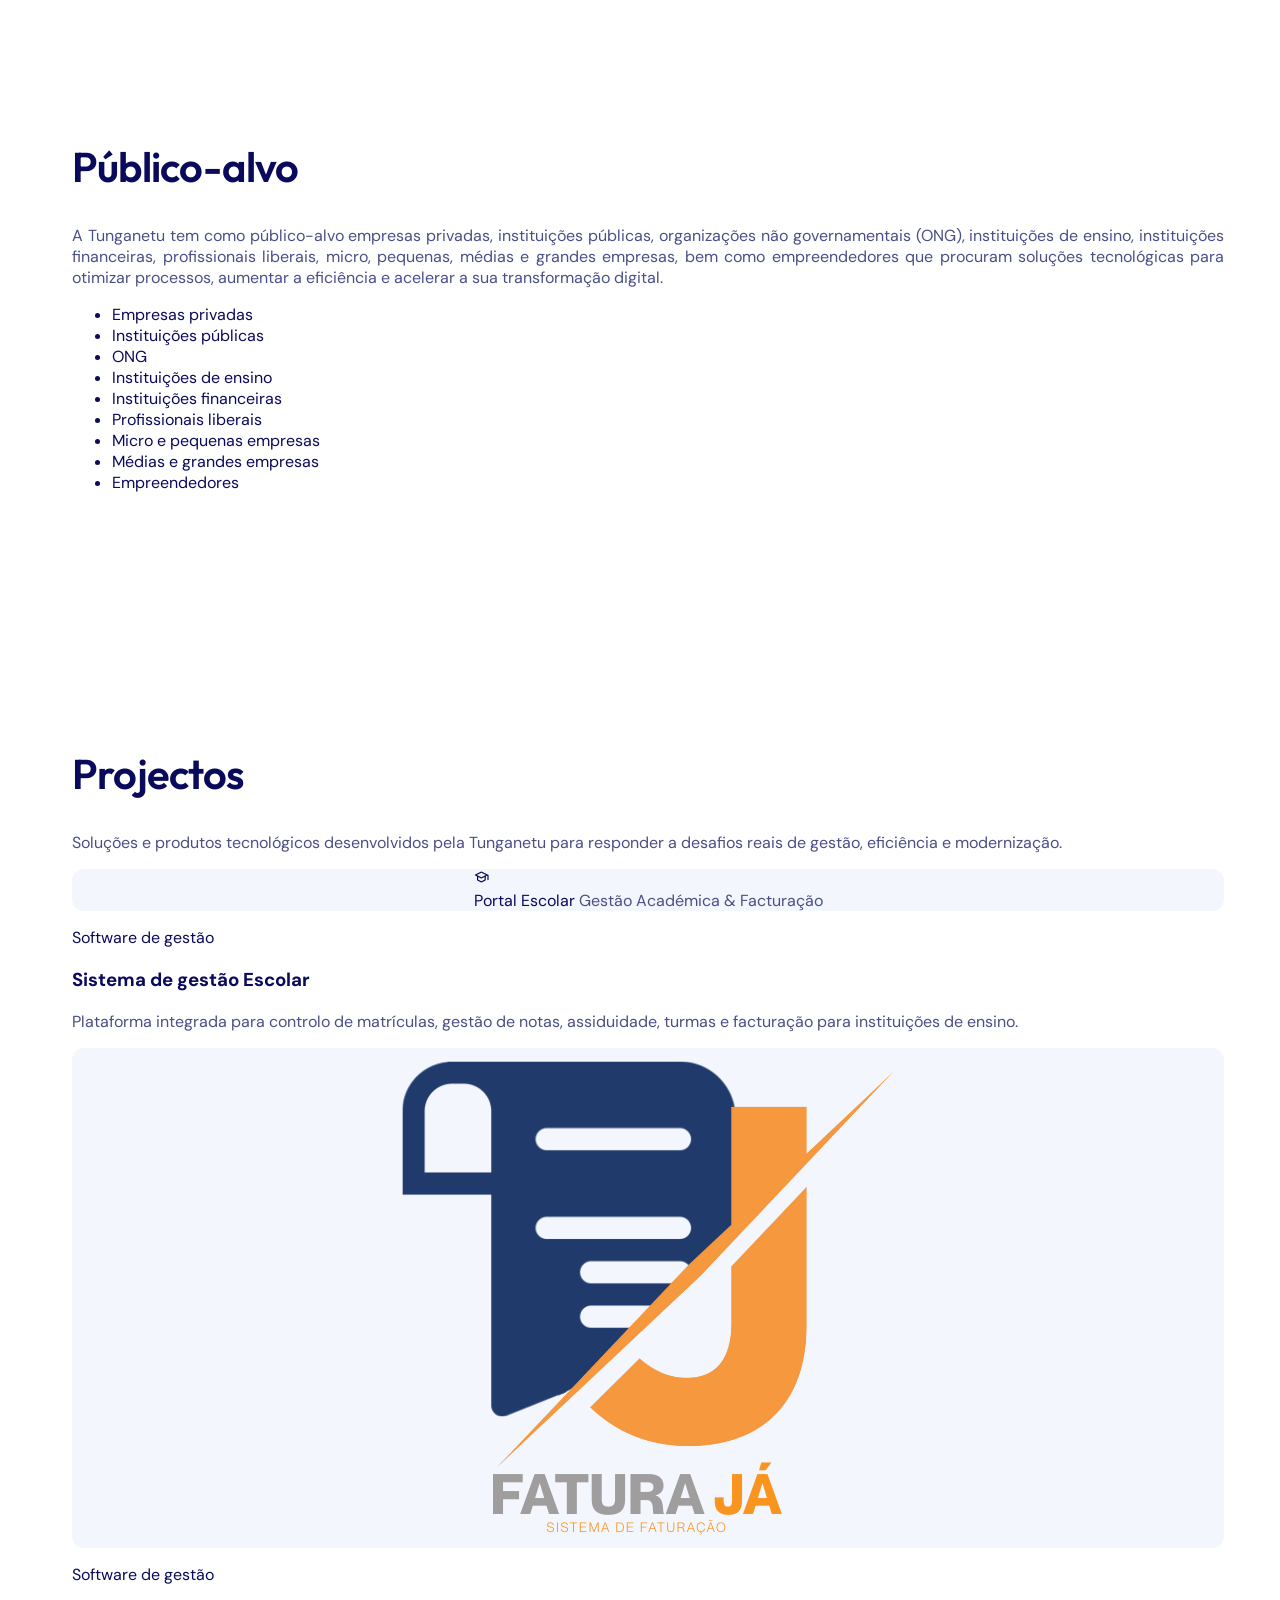
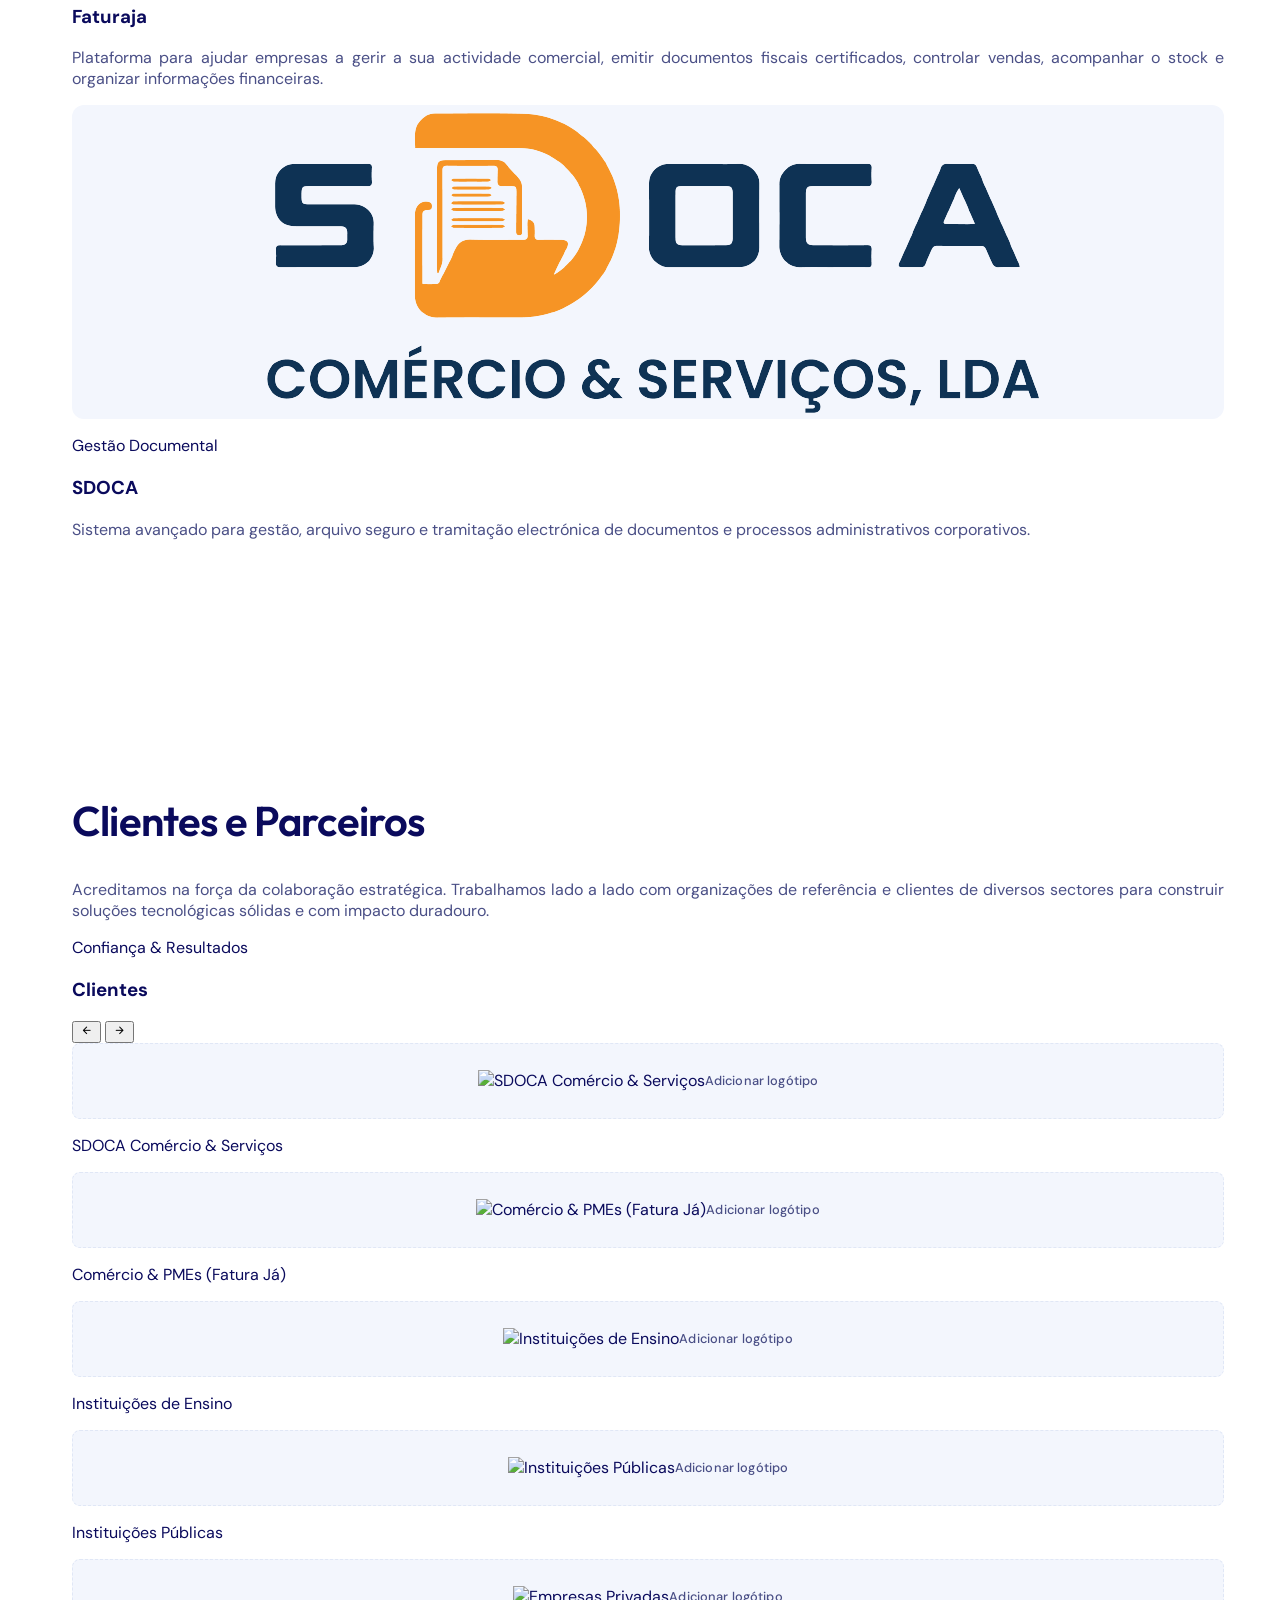
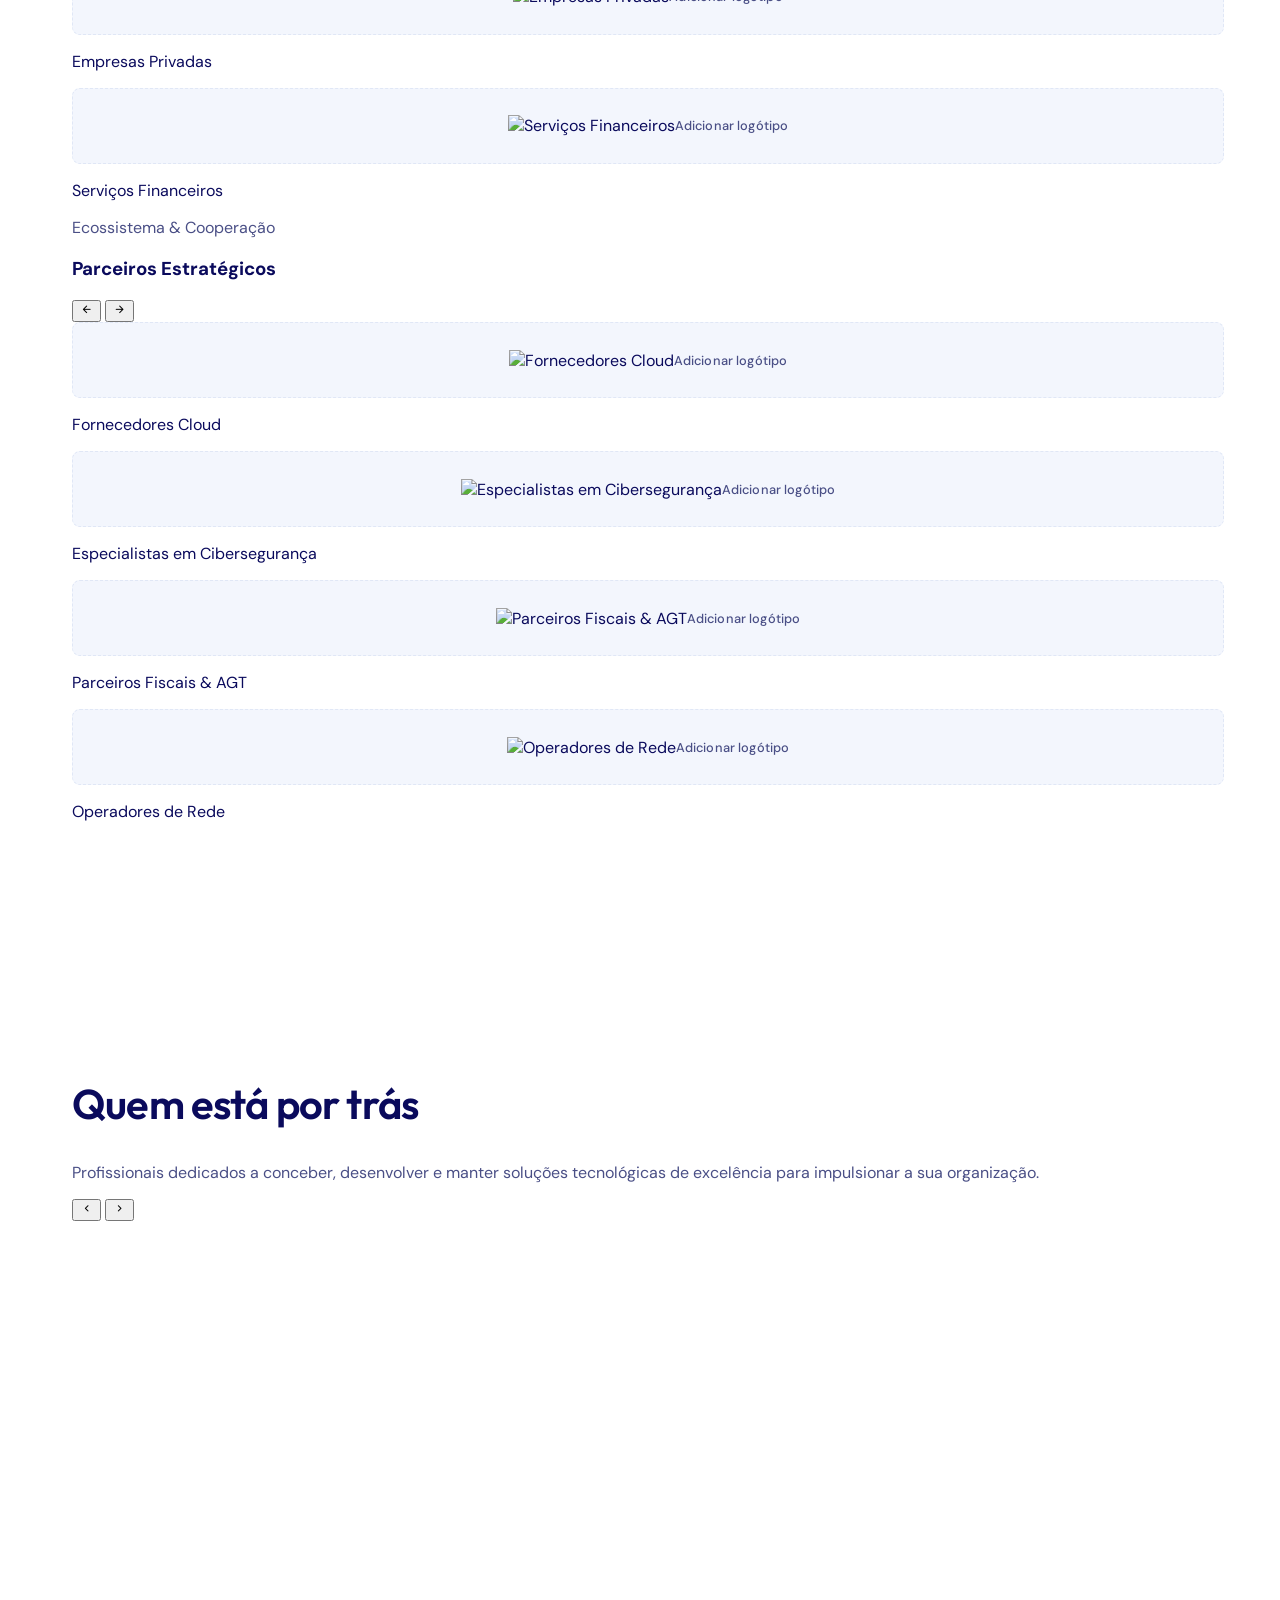
==== commit a7d060c7: "feat: implementar melhorias da auditoria profissional (narrativa coesa, SEO, avatares, limpeza de CS" ====
--- a/Tunganetu.html
+++ b/Tunganetu.html
@@ -13,6 +13,19 @@
       href="https://fonts.googleapis.com/css2?family=Material+Symbols+Rounded:opsz,wght,FILL,GRAD@24,500,0,0&display=block"
       rel="stylesheet" />
     <link rel="stylesheet" href="style.css" />
+    <link rel="icon" type="image/png" href="Tunganetu_4.png" />
+    <meta name="description" content="Tunganetu - Consultoria e soluções tecnológicas em Angola. Desenvolvimento de software, infraestrutura de redes, cloud, cibersegurança e transformação digital sustentável." />
+    <!-- Open Graph / Partilha em Redes Sociais e WhatsApp -->
+    <meta property="og:type" content="website" />
+    <meta property="og:title" content="Tunganetu | Juntos, somos parte da transformação digital" />
+    <meta property="og:description" content="Criamos tecnologia, conhecimento e soluções que aproximam pessoas, fortalecem organizações e aceleram a transformação digital em Angola." />
+    <meta property="og:image" content="Tunganetu_1.png" />
+    <meta property="og:locale" content="pt_AO" />
+    <!-- Twitter Card -->
+    <meta name="twitter:card" content="summary_large_image" />
+    <meta name="twitter:title" content="Tunganetu | Transformação Digital" />
+    <meta name="twitter:description" content="Tecnologia e inovação para empresas e instituições em Angola." />
+    <meta name="twitter:image" content="Tunganetu_1.png" />
     <script src="https://cdn.tailwindcss.com/3.4.17"></script>
     <script>
       tailwind.config = {
@@ -39,18 +52,21 @@
       </div>
     </div>-->
 
-    <header
-      id="hd"
-      class="fixed top-0 left-0 right-0 w-full z-50 bg-white/95 backdrop-blur-md border-b border-line transition-shadow duration-300">
+    <header id="hd" class="fixed top-0 left-0 right-0 w-full z-50 bg-white/95 backdrop-blur-md border-b border-line transition-shadow duration-300">
       <div class="wrap px-5 h-[72px] flex items-center justify-between">
         <a href="#inicio" class="flex items-center gap-3" aria-label="Tunganetu, início">
           <img alt="Símbolo da Tunganetu" src="Tunganetu_4.png" width="233" height="175" class="h-10 w-auto object-contain rounded-md" />
           <span class="font-display font-semibold text-2xl tracking-tight">Tunganetu</span>
         </a>
-        <nav class="hidden xl:flex items-center gap-8 text-[15px] font-medium" aria-label="Principal">
-          <a class="nl" href="#sobre">Sobre nós</a><a class="nl" href="#servicos">Serviços</a><a class="nl" href="#marca">Marca</a
-          ><a class="nl" href="#projectos">Projectos</a><a class="nl" href="#parceiros">Clientes & Parceiros</a
-          ><a class="nl" href="#equipa">Equipa</a>
+        <nav class="hidden xl:flex items-center gap-7 text-[15px] font-medium" aria-label="Principal">
+          <a class="nl" href="#sobre">Sobre nós</a>
+          <a class="nl" href="#proposito-missao-visao">Missão & Visão</a>
+          <a class="nl" href="#servicos">Serviços</a>
+          <a class="nl" href="#publico">Público-alvo</a>
+          <a class="nl" href="#projectos">Projectos</a>
+          <a class="nl" href="#parceiros">Clientes & Parceiros</a>
+          <a class="nl" href="#equipa">Equipa</a>
+          <a class="nl" href="#faq">Dúvidas</a>
         </nav>
         <div class="flex items-center gap-3">
           <a href="#contacto" class="btn b1 !py-2.5 hidden sm:inline-flex">Falar connosco</a>
@@ -61,7 +77,9 @@
             class="xl:hidden w-11 h-11 grid place-items-center rounded-lg border border-line"
             aria-label="Abrir menu"
             aria-expanded="false">
-            <span class="hbg" aria-hidden="true"> <span></span><span></span><span></span> </span>
+            <span class="hbg" aria-hidden="true">
+              <span></span><span></span><span></span>
+            </span>
           </button>
         </div>
       </div>
@@ -72,10 +90,7 @@
       <!-- Backdrop semitransparente -->
       <div id="mo-bg" class="absolute inset-0 bg-navy/60 backdrop-blur-sm opacity-0 transition-opacity duration-300"></div>
       <!-- Painel lateral -->
-      <nav
-        id="mp"
-        class="absolute top-0 right-0 h-full w-72 max-w-[85vw] bg-white shadow-2xl flex flex-col translate-x-full transition-transform duration-300 ease-out"
-        aria-label="Menu mobile">
+      <nav id="mp" class="absolute top-0 right-0 h-full w-72 max-w-[85vw] bg-white shadow-2xl flex flex-col translate-x-full transition-transform duration-300 ease-out" aria-label="Menu mobile">
         <div class="flex items-center justify-between px-6 h-[72px] border-b border-line shrink-0">
           <span class="font-display font-semibold text-xl tracking-tight">Menu</span>
           <button id="mc" type="button" aria-label="Fechar menu" class="w-10 h-10 grid place-items-center rounded-lg border border-line">
@@ -84,8 +99,8 @@
         </div>
         <div class="flex-1 overflow-y-auto px-6 py-4 font-medium text-[15px]">
           <a class="flex items-center gap-2 py-3.5 border-b border-line/60" href="#sobre">Sobre nós</a>
+          <a class="flex items-center gap-2 py-3.5 border-b border-line/60" href="#proposito-missao-visao">Missão & Visão</a>
           <a class="flex items-center gap-2 py-3.5 border-b border-line/60" href="#servicos">Serviços</a>
-          <a class="flex items-center gap-2 py-3.5 border-b border-line/60" href="#marca">Marca</a>
           <a class="flex items-center gap-2 py-3.5 border-b border-line/60" href="#publico">Público-alvo</a>
           <a class="flex items-center gap-2 py-3.5 border-b border-line/60" href="#projectos">Projectos</a>
           <a class="flex items-center gap-2 py-3.5 border-b border-line/60" href="#parceiros">Clientes e Parceiros</a>
@@ -111,6 +126,7 @@
               <a href="#contacto" class="btn b1">Falar connosco<i class="ic">arrow_forward</i></a>
               <a href="#sobre" class="btn b2">Conhecer a Tunganetu</a>
             </div>
+
           </div>
           <div class="flex items-center justify-center p-4 sm:p-8 bg-tint rounded-2xl border border-line">
             <img
@@ -152,48 +168,48 @@
         </div>
       </section>
 
-      <!-- SERVIÇOS -->
-      <section id="servicos" class="sec bg-tint">
+      <!-- PROPÓSITO, MISSÃO E VISÃO -->
+      <section id="proposito-missao-visao" class="sec">
         <div class="wrap">
-          <div class="grid md:grid-cols-2 gap-6 md:gap-16 items-end">
-            <h2 class="h2">Serviços para organizações que querem avançar</h2>
-            <p class="m text-lg leading-relaxed text-justify-pt">
-              Do diagnóstico ao suporte diário, cobrimos o que a sua organização precisa para trabalhar melhor com tecnologia.
+          <div class="text-center max-w-2xl mx-auto">
+            <h2 class="h2">Propósito, Missão e Visão</h2>
+            <p class="m mt-4 text-lg leading-relaxed text-justify-pt">
+              Os pilares estratégicos que orientam a nossa actuação, as nossas decisões e o nosso compromisso com o futuro.
             </p>
           </div>
-          <div class="mt-12 grid sm:grid-cols-2 lg:grid-cols-3 gap-px bg-line border border-line rounded-xl overflow-hidden">
-            <div class="svc">
-              <span class="ibox"><i class="ic">code</i></span>
-              <h3 class="font-display font-semibold text-xl mt-5">Desenvolvimento de software</h3>
-              <p class="m mt-2 leading-relaxed">
-                Sistemas de gestão, plataformas internas e aplicações móveis feitas à medida do seu processo.
-              </p>
-            </div>
-            <div class="svc">
-              <span class="ibox"><i class="ic">language</i></span>
-              <h3 class="font-display font-semibold text-xl mt-5">Websites e lojas online</h3>
-              <p class="m mt-2 leading-relaxed">Páginas rápidas, claras no telemóvel e prontas para receber pedidos e pagamentos.</p>
-            </div>
-            <div class="svc">
-              <span class="ibox"><i class="ic">lan</i></span>
-              <h3 class="font-display font-semibold text-xl mt-5">Redes e infraestrutura</h3>
-              <p class="m mt-2 leading-relaxed">Instalação, configuração e manutenção de redes, servidores e equipamentos.</p>
-            </div>
-            <div class="svc">
-              <span class="ibox"><i class="ic">cloud</i></span>
-              <h3 class="font-display font-semibold text-xl mt-5">Cloud</h3>
-              <p class="m mt-2 leading-relaxed">Migração para a nuvem e cópias de segurança, com os seus dados sempre acessíveis.</p>
-            </div>
-            <div class="svc">
-              <span class="ibox"><i class="ic">shield</i></span>
-              <h3 class="font-display font-semibold text-xl mt-5">Cibersegurança</h3>
-              <p class="m mt-2 leading-relaxed">Protecção dos seus sistemas e dados contra falhas, perdas e acessos indevidos.</p>
-            </div>
-            <div class="svc">
-              <span class="ibox"><i class="ic">school</i></span>
-              <h3 class="font-display font-semibold text-xl mt-5">Consultoria e formação</h3>
-              <p class="m mt-2 leading-relaxed">Planeamos consigo a transformação digital e preparamos as suas equipas para a usar.</p>
-            </div>
+          <div class="mt-12 grid md:grid-cols-3 gap-6 lg:gap-8">
+            <!-- Propósito -->
+            <article class="p-8 bg-tint rounded-2xl border border-line flex flex-col justify-between transition-transform duration-300 hover:-translate-y-1">
+              <div>
+                <span class="ibox !bg-white !text-brand border border-line"><i class="ic text-2xl">lightbulb</i></span>
+                <h3 class="font-display font-semibold text-2xl mt-6 text-navy">Propósito</h3>
+                <p class="m mt-4 leading-relaxed text-[15px] text-justify-pt">
+                  Impulsionar a transformação digital através da colaboração, desenvolvendo soluções tecnológicas que promovam o crescimento sustentável, a inovação e a eficiência das organizações e das comunidades.
+                </p>
+              </div>
+            </article>
+
+            <!-- Missão -->
+            <article class="p-8 bg-tint rounded-2xl border border-line flex flex-col justify-between transition-transform duration-300 hover:-translate-y-1">
+              <div>
+                <span class="ibox !bg-white !text-brand border border-line"><i class="ic text-2xl">rocket_launch</i></span>
+                <h3 class="font-display font-semibold text-2xl mt-6 text-navy">Missão</h3>
+                <p class="m mt-4 leading-relaxed text-[15px] text-justify-pt">
+                  Desenvolver soluções tecnológicas inovadoras que impulsionem a transformação digital, promovendo a eficiência, a inovação e o crescimento sustentável de empresas, instituições e comunidades, através da colaboração e da excelência.
+                </p>
+              </div>
+            </article>
+
+            <!-- Visão -->
+            <article class="p-8 bg-tint rounded-2xl border border-line flex flex-col justify-between transition-transform duration-300 hover:-translate-y-1">
+              <div>
+                <span class="ibox !bg-white !text-brand border border-line"><i class="ic text-2xl">visibility</i></span>
+                <h3 class="font-display font-semibold text-2xl mt-6 text-navy">Visão</h3>
+                <p class="m mt-4 leading-relaxed text-[15px] text-justify-pt">
+                  Ser uma referência em transformação digital em Angola e em África, reconhecida pela inovação, excelência e impacto das suas soluções tecnológicas, contribuindo para o desenvolvimento sustentável de organizações e comunidades.
+                </p>
+              </div>
+            </article>
           </div>
         </div>
       </section>
@@ -229,62 +245,55 @@
       <!-- POSICIONAMENTO -->
       <section class="sec bg-tint !py-14 md:!py-20">
         <div class="wrap grid md:grid-cols-[1fr_2.2fr] gap-6 md:gap-16 items-start">
-          <h3 class="h2 !text-3xl">Posicionamento</h3>
+          <h2 class="h2 !text-3xl">Posicionamento</h2>
           <p class="font-display text-xl md:text-[1.6rem] font-medium leading-snug text-justify-pt">
-            Acreditamos que o avanço tecnológico em Angola se constrói com colaboração, proximidade e rigor técnico. Desenvolvemos soluções
-            adaptadas à realidade de cada cliente, garantindo eficiência, sustentabilidade e inovação prática.
+            Acreditamos que o avanço tecnológico em Angola se constrói com colaboração, proximidade e rigor técnico. Desenvolvemos soluções adaptadas à realidade de cada cliente, garantindo eficiência, sustentabilidade e inovação prática.
           </p>
         </div>
       </section>
 
-      <!-- PROPÓSITO, MISSÃO E VISÃO -->
-      <section id="proposito-missao-visao" class="sec">
+      <!-- SERVIÇOS -->
+      <section id="servicos" class="sec bg-tint">
         <div class="wrap">
-          <div class="text-center max-w-2xl mx-auto">
-            <h2 class="h2">Propósito, Missão e Visão</h2>
-            <p class="m mt-4 text-lg leading-relaxed text-justify-pt">
-              Os pilares estratégicos que orientam a nossa actuação, as nossas decisões e o nosso compromisso com o futuro.
+          <div class="grid md:grid-cols-2 gap-6 md:gap-16 items-end">
+            <h2 class="h2">Serviços para organizações que querem avançar</h2>
+            <p class="m text-lg leading-relaxed text-justify-pt">
+              Do diagnóstico ao suporte diário, cobrimos o que a sua organização precisa para trabalhar melhor com tecnologia.
             </p>
           </div>
-          <div class="mt-12 grid md:grid-cols-3 gap-6 lg:gap-8">
-            <!-- Propósito -->
-            <article
-              class="p-8 bg-tint rounded-2xl border border-line flex flex-col justify-between transition-transform duration-300 hover:-translate-y-1">
-              <div>
-                <span class="ibox !bg-white !text-brand border border-line"><i class="ic text-2xl">lightbulb</i></span>
-                <h3 class="font-display font-semibold text-2xl mt-6 text-navy">Propósito</h3>
-                <p class="m mt-4 leading-relaxed text-[15px] text-justify-pt">
-                  Impulsionar a transformação digital através da colaboração, desenvolvendo soluções tecnológicas que promovam o crescimento
-                  sustentável, a inovação e a eficiência das organizações e das comunidades.
-                </p>
-              </div>
-            </article>
-
-            <!-- Missão -->
-            <article
-              class="p-8 bg-tint rounded-2xl border border-line flex flex-col justify-between transition-transform duration-300 hover:-translate-y-1">
-              <div>
-                <span class="ibox !bg-white !text-brand border border-line"><i class="ic text-2xl">rocket_launch</i></span>
-                <h3 class="font-display font-semibold text-2xl mt-6 text-navy">Missão</h3>
-                <p class="m mt-4 leading-relaxed text-[15px] text-justify-pt">
-                  Desenvolver soluções tecnológicas inovadoras que impulsionem a transformação digital, promovendo a eficiência, a inovação
-                  e o crescimento sustentável de empresas, instituições e comunidades, através da colaboração e da excelência.
-                </p>
-              </div>
-            </article>
-
-            <!-- Visão -->
-            <article
-              class="p-8 bg-tint rounded-2xl border border-line flex flex-col justify-between transition-transform duration-300 hover:-translate-y-1">
-              <div>
-                <span class="ibox !bg-white !text-brand border border-line"><i class="ic text-2xl">visibility</i></span>
-                <h3 class="font-display font-semibold text-2xl mt-6 text-navy">Visão</h3>
-                <p class="m mt-4 leading-relaxed text-[15px] text-justify-pt">
-                  Ser uma referência em transformação digital em Angola e em África, reconhecida pela inovação, excelência e impacto das
-                  suas soluções tecnológicas, contribuindo para o desenvolvimento sustentável de organizações e comunidades.
-                </p>
-              </div>
-            </article>
+          <div class="mt-12 grid sm:grid-cols-2 lg:grid-cols-3 gap-px bg-line border border-line rounded-xl overflow-hidden">
+            <div class="svc">
+              <span class="ibox"><i class="ic">code</i></span>
+              <h3 class="font-display font-semibold text-xl mt-5">Desenvolvimento de software</h3>
+              <p class="m mt-2 leading-relaxed">
+                Sistemas de gestão, plataformas internas e aplicações móveis feitas à medida do seu processo.
+              </p>
+            </div>
+            <div class="svc">
+              <span class="ibox"><i class="ic">language</i></span>
+              <h3 class="font-display font-semibold text-xl mt-5">Websites e lojas online</h3>
+              <p class="m mt-2 leading-relaxed">Páginas rápidas, claras no telemóvel e prontas para receber pedidos e pagamentos.</p>
+            </div>
+            <div class="svc">
+              <span class="ibox"><i class="ic">lan</i></span>
+              <h3 class="font-display font-semibold text-xl mt-5">Redes e infraestrutura</h3>
+              <p class="m mt-2 leading-relaxed">Instalação, configuração e manutenção de redes, servidores e equipamentos.</p>
+            </div>
+            <div class="svc">
+              <span class="ibox"><i class="ic">cloud</i></span>
+              <h3 class="font-display font-semibold text-xl mt-5">Cloud</h3>
+              <p class="m mt-2 leading-relaxed">Migração para a nuvem e cópias de segurança, com os seus dados sempre acessíveis.</p>
+            </div>
+            <div class="svc">
+              <span class="ibox"><i class="ic">shield</i></span>
+              <h3 class="font-display font-semibold text-xl mt-5">Cibersegurança</h3>
+              <p class="m mt-2 leading-relaxed">Protecção dos seus sistemas e dados contra falhas, perdas e acessos indevidos.</p>
+            </div>
+            <div class="svc">
+              <span class="ibox"><i class="ic">school</i></span>
+              <h3 class="font-display font-semibold text-xl mt-5">Consultoria e formação</h3>
+              <p class="m mt-2 leading-relaxed">Planeamos consigo a transformação digital e preparamos as suas equipas para a usar.</p>
+            </div>
           </div>
         </div>
       </section>
@@ -338,19 +347,23 @@
         <div class="wrap">
           <h2 class="h2">Projectos</h2>
           <p class="m mt-4 text-lg max-w-xl text-justify-pt">
-            Soluções e produtos tecnológicos desenvolvidos pela Tunganetu para responder a desafios reais de gestão, eficiência e
-            modernização.
+            Soluções e produtos tecnológicos desenvolvidos pela Tunganetu para responder a desafios reais de gestão, eficiência e modernização.
           </p>
           <div class="mt-12 grid md:grid-cols-3 gap-8">
             <article class="bg-white rounded-2xl border border-line p-5 flex flex-col transition hover:shadow-lg">
-              <div class="ph rounded-xl overflow-hidden">
-                <img alt="Sistema de gestão escolar" class="w-full aspect-[16/10] object-cover" />
+              <div class="ph rounded-xl overflow-hidden bg-tint border border-line flex items-center justify-center aspect-[16/10] p-6">
+                <div class="flex flex-col items-center justify-center text-center">
+                  <div class="w-14 h-14 rounded-2xl bg-white border border-line shadow-xs flex items-center justify-center text-brand mb-3">
+                    <i class="ic text-3xl">school</i>
+                  </div>
+                  <span class="font-display font-bold text-navy text-base">Portal Escolar</span>
+                  <span class="text-xs text-muted mt-0.5" style="color:var(--muted)">Gestão Académica & Facturação</span>
+                </div>
               </div>
               <p class="mt-5 text-sm font-bold text-brand">Software de gestão</p>
               <h3 class="font-display font-semibold text-xl mt-1">Sistema de gestão Escolar</h3>
               <p class="m mt-2 leading-relaxed text-sm text-justify-pt">
-                Plataforma integrada para controlo de matrículas, gestão de notas, assiduidade, turmas e facturação para instituições de
-                ensino.
+                Plataforma integrada para controlo de matrículas, gestão de notas, assiduidade, turmas e facturação para instituições de ensino.
               </p>
             </article>
             <article class="bg-white rounded-2xl border border-line p-5 flex flex-col transition hover:shadow-lg">
@@ -365,8 +378,7 @@
               <p class="mt-5 text-sm font-bold text-brand">Software de gestão</p>
               <h3 class="font-display font-semibold text-xl mt-1">Faturaja</h3>
               <p class="m mt-2 leading-relaxed text-sm text-justify-pt">
-                Plataforma para ajudar empresas a gerir a sua actividade comercial, emitir documentos fiscais certificados, controlar
-                vendas, acompanhar o stock e organizar informações financeiras.
+                Plataforma para ajudar empresas a gerir a sua actividade comercial, emitir documentos fiscais certificados, controlar vendas, acompanhar o stock e organizar informações financeiras.
               </p>
             </article>
             <article class="bg-white rounded-2xl border border-line p-5 flex flex-col transition hover:shadow-lg">
@@ -376,8 +388,7 @@
               <p class="mt-5 text-sm font-bold text-brand">Gestão Documental</p>
               <h3 class="font-display font-semibold text-xl mt-1">SDOCA</h3>
               <p class="m mt-2 leading-relaxed text-sm text-justify-pt">
-                Sistema avançado para gestão, arquivo seguro e tramitação electrónica de documentos e processos administrativos
-                corporativos.
+                Sistema avançado para gestão, arquivo seguro e tramitação electrónica de documentos e processos administrativos corporativos.
               </p>
             </article>
           </div>
@@ -390,8 +401,7 @@
           <div class="max-w-2xl">
             <h2 class="h2">Clientes e Parceiros</h2>
             <p class="m mt-4 text-lg leading-relaxed text-justify-pt">
-              Acreditamos na força da colaboração estratégica. Trabalhamos lado a lado com organizações de referência e clientes de diversos
-              sectores para construir soluções tecnológicas sólidas e com impacto duradouro.
+              Acreditamos na força da colaboração estratégica. Trabalhamos lado a lado com organizações de referência e clientes de diversos sectores para construir soluções tecnológicas sólidas e com impacto duradouro.
             </p>
           </div>
 
@@ -399,6 +409,7 @@
           <div class="mt-14">
             <div class="flex flex-wrap items-center justify-between gap-4 mb-6">
               <div>
+                <span class="text-xs font-bold uppercase tracking-wider text-brand">Confiança & Resultados</span>
                 <h3 class="font-display font-semibold text-2xl mt-0.5">Clientes</h3>
               </div>
               <div class="flex items-center gap-2">
@@ -426,107 +437,85 @@
               style="scroll-snap-type: x mandatory"
               tabindex="0"
               aria-label="Carrossel de clientes">
+
               <!-- Cliente 1 -->
-              <div
-                class="carousel-card bg-white border border-line rounded-xl p-6 flex flex-col items-center justify-center text-center shrink-0">
+              <div class="carousel-card bg-white border border-line rounded-xl p-6 flex flex-col items-center justify-center text-center shrink-0">
                 <div class="logo-box">
                   <img
-                    src="SDOCA.png"
+                    src="assets/images/clientes/cliente-1.png"
                     alt="SDOCA Comércio & Serviços"
                     class="logo-img"
-                    onerror="
-                      this.classList.add('hidden');
-                      this.nextElementSibling.classList.remove('hidden');
-                    " />
+                    onerror="this.classList.add('hidden'); this.nextElementSibling.classList.remove('hidden');" />
                   <span class="logo-placeholder-text hidden">Adicionar logótipo</span>
                 </div>
                 <p class="text-sm font-semibold text-navy mt-4">SDOCA Comércio & Serviços</p>
               </div>
 
               <!-- Cliente 2 -->
-              <div
-                class="carousel-card bg-white border border-line rounded-xl p-6 flex flex-col items-center justify-center text-center shrink-0">
+              <div class="carousel-card bg-white border border-line rounded-xl p-6 flex flex-col items-center justify-center text-center shrink-0">
                 <div class="logo-box">
                   <img
-                    src="mwamba3.jpeg"
-                    alt="Mwamba Comércio & Serviços"
+                    src="assets/images/clientes/cliente-2.png"
+                    alt="Comércio & PMEs (Fatura Já)"
                     class="logo-img"
-                    onerror="
-                      this.classList.add('hidden');
-                      this.nextElementSibling.classList.remove('hidden');
-                    " />
+                    onerror="this.classList.add('hidden'); this.nextElementSibling.classList.remove('hidden');" />
                   <span class="logo-placeholder-text hidden">Adicionar logótipo</span>
                 </div>
-                <p class="text-sm font-semibold text-navy mt-4">Mwamba Comércio & Serviços</p>
+                <p class="text-sm font-semibold text-navy mt-4">Comércio & PMEs (Fatura Já)</p>
               </div>
 
               <!-- Cliente 3 -->
-              <div
-                class="carousel-card bg-white border border-line rounded-xl p-6 flex flex-col items-center justify-center text-center shrink-0">
+              <div class="carousel-card bg-white border border-line rounded-xl p-6 flex flex-col items-center justify-center text-center shrink-0">
                 <div class="logo-box">
                   <img
-                    src="pingodagua.png"
-                    alt="Pingo D' Agua"
+                    src="assets/images/clientes/cliente-3.png"
+                    alt="Instituições de Ensino"
                     class="logo-img"
-                    onerror="
-                      this.classList.add('hidden');
-                      this.nextElementSibling.classList.remove('hidden');
-                    " />
+                    onerror="this.classList.add('hidden'); this.nextElementSibling.classList.remove('hidden');" />
                   <span class="logo-placeholder-text hidden">Adicionar logótipo</span>
                 </div>
-                <p class="text-sm font-semibold text-navy mt-4">Pingo D' Agua</p>
+                <p class="text-sm font-semibold text-navy mt-4">Instituições de Ensino</p>
               </div>
 
               <!-- Cliente 4 -->
-              <div
-                class="carousel-card bg-white border border-line rounded-xl p-6 flex flex-col items-center justify-center text-center shrink-0">
+              <div class="carousel-card bg-white border border-line rounded-xl p-6 flex flex-col items-center justify-center text-center shrink-0">
                 <div class="logo-box">
                   <img
-                    src="#"
+                    src="assets/images/clientes/cliente-4.png"
                     alt="Instituições Públicas"
                     class="logo-img"
-                    onerror="
-                      this.classList.add('hidden');
-                      this.nextElementSibling.classList.remove('hidden');
-                    " />
+                    onerror="this.classList.add('hidden'); this.nextElementSibling.classList.remove('hidden');" />
                   <span class="logo-placeholder-text hidden">Adicionar logótipo</span>
                 </div>
-                <p class="text-sm font-semibold text-navy mt-4">...</p>
+                <p class="text-sm font-semibold text-navy mt-4">Instituições Públicas</p>
               </div>
 
               <!-- Cliente 5 -->
-              <div
-                class="carousel-card bg-white border border-line rounded-xl p-6 flex flex-col items-center justify-center text-center shrink-0">
+              <div class="carousel-card bg-white border border-line rounded-xl p-6 flex flex-col items-center justify-center text-center shrink-0">
                 <div class="logo-box">
                   <img
-                    src="#"
+                    src="assets/images/clientes/cliente-5.png"
                     alt="Empresas Privadas"
                     class="logo-img"
-                    onerror="
-                      this.classList.add('hidden');
-                      this.nextElementSibling.classList.remove('hidden');
-                    " />
+                    onerror="this.classList.add('hidden'); this.nextElementSibling.classList.remove('hidden');" />
                   <span class="logo-placeholder-text hidden">Adicionar logótipo</span>
                 </div>
-                <p class="text-sm font-semibold text-navy mt-4">...</p>
+                <p class="text-sm font-semibold text-navy mt-4">Empresas Privadas</p>
               </div>
 
               <!-- Cliente 6 -->
-              <div
-                class="carousel-card bg-white border border-line rounded-xl p-6 flex flex-col items-center justify-center text-center shrink-0">
+              <div class="carousel-card bg-white border border-line rounded-xl p-6 flex flex-col items-center justify-center text-center shrink-0">
                 <div class="logo-box">
                   <img
-                    src="#"
+                    src="assets/images/clientes/cliente-6.png"
                     alt="Serviços Financeiros"
                     class="logo-img"
-                    onerror="
-                      this.classList.add('hidden');
-                      this.nextElementSibling.classList.remove('hidden');
-                    " />
+                    onerror="this.classList.add('hidden'); this.nextElementSibling.classList.remove('hidden');" />
                   <span class="logo-placeholder-text hidden">Adicionar logótipo</span>
                 </div>
-                <p class="text-sm font-semibold text-navy mt-4">...</p>
-              </div>
+                <p class="text-sm font-semibold text-navy mt-4">Serviços Financeiros</p>
+              </div>
+
             </div>
           </div>
 
@@ -534,7 +523,8 @@
           <div class="mt-14 pt-10 border-t border-line">
             <div class="flex flex-wrap items-center justify-between gap-4 mb-6">
               <div>
-                <h3 class="font-display font-semibold text-2xl mt-0.5">Parceiros</h3>
+                <span class="text-xs font-bold uppercase tracking-wider text-muted" style="color:var(--muted)">Ecossistema & Cooperação</span>
+                <h3 class="font-display font-semibold text-2xl mt-0.5">Parceiros Estratégicos</h3>
               </div>
               <div class="flex items-center gap-2">
                 <button
@@ -561,75 +551,62 @@
               style="scroll-snap-type: x mandatory"
               tabindex="0"
               aria-label="Carrossel de parceiros estratégicos">
+
               <!-- Parceiro 1 -->
-              <div
-                class="carousel-card bg-white border border-line rounded-xl p-6 flex flex-col items-center justify-center text-center shrink-0">
+              <div class="carousel-card bg-white border border-line rounded-xl p-6 flex flex-col items-center justify-center text-center shrink-0">
                 <div class="logo-box">
                   <img
-                    src="#"
+                    src="assets/images/parceiros/parceiro-1.png"
                     alt="Fornecedores Cloud"
                     class="logo-img"
-                    onerror="
-                      this.classList.add('hidden');
-                      this.nextElementSibling.classList.remove('hidden');
-                    " />
+                    onerror="this.classList.add('hidden'); this.nextElementSibling.classList.remove('hidden');" />
                   <span class="logo-placeholder-text hidden">Adicionar logótipo</span>
                 </div>
-                <p class="text-sm font-semibold text-navy mt-4">...</p>
+                <p class="text-sm font-semibold text-navy mt-4">Fornecedores Cloud</p>
               </div>
 
               <!-- Parceiro 2 -->
-              <div
-                class="carousel-card bg-white border border-line rounded-xl p-6 flex flex-col items-center justify-center text-center shrink-0">
+              <div class="carousel-card bg-white border border-line rounded-xl p-6 flex flex-col items-center justify-center text-center shrink-0">
                 <div class="logo-box">
                   <img
-                    src="#"
+                    src="assets/images/parceiros/parceiro-2.png"
                     alt="Especialistas em Cibersegurança"
                     class="logo-img"
-                    onerror="
-                      this.classList.add('hidden');
-                      this.nextElementSibling.classList.remove('hidden');
-                    " />
+                    onerror="this.classList.add('hidden'); this.nextElementSibling.classList.remove('hidden');" />
                   <span class="logo-placeholder-text hidden">Adicionar logótipo</span>
                 </div>
-                <p class="text-sm font-semibold text-navy mt-4">...</p>
+                <p class="text-sm font-semibold text-navy mt-4">Especialistas em Cibersegurança</p>
               </div>
 
               <!-- Parceiro 3 -->
-              <div
-                class="carousel-card bg-white border border-line rounded-xl p-6 flex flex-col items-center justify-center text-center shrink-0">
+              <div class="carousel-card bg-white border border-line rounded-xl p-6 flex flex-col items-center justify-center text-center shrink-0">
                 <div class="logo-box">
                   <img
-                    src="#"
+                    src="assets/images/parceiros/parceiro-3.png"
                     alt="Parceiros Fiscais & AGT"
                     class="logo-img"
-                    onerror="
-                      this.classList.add('hidden');
-                      this.nextElementSibling.classList.remove('hidden');
-                    " />
+                    onerror="this.classList.add('hidden'); this.nextElementSibling.classList.remove('hidden');" />
                   <span class="logo-placeholder-text hidden">Adicionar logótipo</span>
                 </div>
-                <p class="text-sm font-semibold text-navy mt-4">...</p>
+                <p class="text-sm font-semibold text-navy mt-4">Parceiros Fiscais & AGT</p>
               </div>
 
               <!-- Parceiro 4 -->
-              <div
-                class="carousel-card bg-white border border-line rounded-xl p-6 flex flex-col items-center justify-center text-center shrink-0">
+              <div class="carousel-card bg-white border border-line rounded-xl p-6 flex flex-col items-center justify-center text-center shrink-0">
                 <div class="logo-box">
                   <img
-                    src="#"
+                    src="assets/images/parceiros/parceiro-4.png"
                     alt="Operadores de Rede"
                     class="logo-img"
-                    onerror="
-                      this.classList.add('hidden');
-                      this.nextElementSibling.classList.remove('hidden');
-                    " />
+                    onerror="this.classList.add('hidden'); this.nextElementSibling.classList.remove('hidden');" />
                   <span class="logo-placeholder-text hidden">Adicionar logótipo</span>
                 </div>
-                <p class="text-sm font-semibold text-navy mt-4">...</p>
-              </div>
-            </div>
-          </div>
+                <p class="text-sm font-semibold text-navy mt-4">Operadores de Rede</p>
+              </div>
+
+            </div>
+          </div>
+
         </div>
       </section>
 
@@ -640,8 +617,7 @@
             <div>
               <h2 class="h2">Quem está por trás</h2>
               <p class="m mt-4 text-lg max-w-xl text-justify-pt">
-                Profissionais dedicados a conceber, desenvolver e manter soluções tecnológicas de excelência para impulsionar a sua
-                organização.
+                Profissionais dedicados a conceber, desenvolver e manter soluções tecnológicas de excelência para impulsionar a sua organização.
               </p>
             </div>
             <div class="flex gap-3">
@@ -669,34 +645,52 @@
               aria-label="Equipa"
               class="mt-10 flex gap-5 overflow-x-auto snap-x snap-mandatory no-scrollbar">
               <div>
-                <img alt="Fotografia do director geral" class="w-full aspect-[4/5] object-cover" />
-                <h3 class="font-display font-semibold text-lg mt-4">Nome Apelido</h3>
-                <p class="m text-sm">Director geral</p>
-              </div>
-              <div>
-                <img alt="Fotografia do responsável de desenvolvimento" class="w-full aspect-[4/5] object-cover" />
-                <h3 class="font-display font-semibold text-lg mt-4">Nome Apelido</h3>
-                <p class="m text-sm">Desenvolvimento</p>
-              </div>
-              <div>
-                <img alt="Fotografia do responsável de infraestrutura" class="w-full aspect-[4/5] object-cover" />
-                <h3 class="font-display font-semibold text-lg mt-4">Nome Apelido</h3>
-                <p class="m text-sm">Infraestrutura e redes</p>
-              </div>
-              <div>
-                <img alt="Fotografia do apoio ao cliente" class="w-full aspect-[4/5] object-cover" />
-                <h3 class="font-display font-semibold text-lg mt-4">Nome Apelido</h3>
-                <p class="m text-sm">Apoio ao cliente</p>
-              </div>
-              <div>
-                <img alt="Fotografia do designer" class="w-full aspect-[4/5] object-cover" />
-                <h3 class="font-display font-semibold text-lg mt-4">Nome Apelido</h3>
-                <p class="m text-sm">Design e interface</p>
-              </div>
-              <div>
-                <img alt="Fotografia do consultor" class="w-full aspect-[4/5] object-cover" />
-                <h3 class="font-display font-semibold text-lg mt-4">Nome Apelido</h3>
-                <p class="m text-sm">Consultoria e formação</p>
+                <div class="team-avatar">
+                  <span class="team-initials">DG</span>
+                  <span class="team-badge">Direcção</span>
+                </div>
+                <h3 class="font-display font-semibold text-lg mt-4">Direcção Geral</h3>
+                <p class="m text-sm">Gestão executiva e estratégica</p>
+              </div>
+              <div>
+                <div class="team-avatar">
+                  <span class="team-initials">DEV</span>
+                  <span class="team-badge">Software</span>
+                </div>
+                <h3 class="font-display font-semibold text-lg mt-4">Engenharia de Software</h3>
+                <p class="m text-sm">Desenvolvimento e arquitetura</p>
+              </div>
+              <div>
+                <div class="team-avatar">
+                  <span class="team-initials">INF</span>
+                  <span class="team-badge">Sistemas</span>
+                </div>
+                <h3 class="font-display font-semibold text-lg mt-4">Redes & Infraestrutura</h3>
+                <p class="m text-sm">Servidores, segurança e cloud</p>
+              </div>
+              <div>
+                <div class="team-avatar">
+                  <span class="team-initials">SUP</span>
+                  <span class="team-badge">Suporte</span>
+                </div>
+                <h3 class="font-display font-semibold text-lg mt-4">Apoio ao Cliente</h3>
+                <p class="m text-sm">Atendimento técnico e manutenção</p>
+              </div>
+              <div>
+                <div class="team-avatar">
+                  <span class="team-initials">UI</span>
+                  <span class="team-badge">Design</span>
+                </div>
+                <h3 class="font-display font-semibold text-lg mt-4">Design & Experiência</h3>
+                <p class="m text-sm">Interfaces digitais e usabilidade</p>
+              </div>
+              <div>
+                <div class="team-avatar">
+                  <span class="team-initials">CS</span>
+                  <span class="team-badge">Consultoria</span>
+                </div>
+                <h3 class="font-display font-semibold text-lg mt-4">Consultoria & Formação</h3>
+                <p class="m text-sm">Capacitação e transformação digital</p>
               </div>
             </div>
           </div>
@@ -785,11 +779,14 @@
           </div>
           <nav aria-label="Rodapé">
             <h3 class="font-display font-semibold">Navegação</h3>
-            <ul class="mt-4 space-y-2.5 m">
+            <ul class="mt-4 space-y-2.5 m text-sm">
               <li><a class="hover:text-brand" href="#sobre">Sobre nós</a></li>
+              <li><a class="hover:text-brand" href="#proposito-missao-visao">Missão & Visão</a></li>
               <li><a class="hover:text-brand" href="#servicos">Serviços</a></li>
-              <li><a class="hover:text-brand" href="#publico">Clientes</a></li>
+              <li><a class="hover:text-brand" href="#publico">Público-alvo</a></li>
               <li><a class="hover:text-brand" href="#projectos">Projectos</a></li>
+              <li><a class="hover:text-brand" href="#parceiros">Clientes e Parceiros</a></li>
+              <li><a class="hover:text-brand" href="#equipa">Equipa</a></li>
               <li><a class="hover:text-brand" href="#faq">Perguntas frequentes</a></li>
             </ul>
           </nav>
@@ -819,7 +816,7 @@
         function openMenu() {
           mo.classList.remove("hidden");
           // pequeno delay para CSS transition funcionar
-          requestAnimationFrame(function () {
+          requestAnimationFrame(function() {
             mo.classList.add("visible");
           });
           hbg.classList.add("open");
@@ -835,9 +832,7 @@
           mo.setAttribute("aria-hidden", "true");
           document.body.style.overflow = "";
           // aguarda transição antes de esconder
-          setTimeout(function () {
-            mo.classList.add("hidden");
-          }, 310);
+          setTimeout(function() { mo.classList.add("hidden"); }, 310);
         }
 
         mb.onclick = openMenu;
@@ -847,7 +842,7 @@
           if (e.target.tagName === "A") closeMenu();
         };
         // fechar com tecla Escape
-        document.addEventListener("keydown", function (e) {
+        document.addEventListener("keydown", function(e) {
           if (e.key === "Escape" && !mo.classList.contains("hidden")) closeMenu();
         });
 
@@ -952,22 +947,15 @@
           prevBtn.addEventListener("click", scrollPrev);
 
           // Navegação por teclado ao focar no track
-          track.addEventListener("keydown", function (e) {
-            if (e.key === "ArrowRight") {
-              e.preventDefault();
-              scrollNext();
-            } else if (e.key === "ArrowLeft") {
-              e.preventDefault();
-              scrollPrev();
-            }
+          track.addEventListener("keydown", function(e) {
+            if (e.key === "ArrowRight") { e.preventDefault(); scrollNext(); }
+            else if (e.key === "ArrowLeft") { e.preventDefault(); scrollPrev(); }
           });
 
           // Autoplay moderado (pausa em hover, foco e toque)
           if (!reduce) {
             var autoInterval = setInterval(scrollNext, 5000);
-            function pause() {
-              clearInterval(autoInterval);
-            }
+            function pause() { clearInterval(autoInterval); }
             function resume() {
               clearInterval(autoInterval);
               autoInterval = setInterval(scrollNext, 5000);
@@ -986,13 +974,9 @@
 
         // ── Sombra do header ao fazer scroll ──
         var hdEl = document.getElementById("hd");
-        addEventListener(
-          "scroll",
-          function () {
-            hdEl.classList.toggle("hd-scroll", window.scrollY > 8);
-          },
-          { passive: true }
-        );
+        addEventListener("scroll", function() {
+          hdEl.classList.toggle("hd-scroll", window.scrollY > 8);
+        }, { passive: true });
       })();
     </script>
   </body>
--- a/style.css
+++ b/style.css
@@ -60,15 +60,6 @@
       #mo.visible #mo-bg { opacity: 1; }
       #mo.visible #mp { transform: translateX(0); }
 
-      /* ── Header fixo: safe-area e sombra ao scroll ── */
-      #hd {
-        top: env(safe-area-inset-top, 0px);
-      }
-      #hd.hd-scroll {
-        box-shadow: 0 4px 24px 0 rgba(10, 10, 92, 0.08);
-        background: rgba(255,255,255,0.98);
-      }
-
       /* ── Header fixo permanentemente ── */
       #hd {
         position: fixed;
@@ -77,6 +68,7 @@
         right: 0;
         width: 100%;
         z-index: 50;
+        transition: box-shadow 0.25s ease, background-color 0.25s ease;
       }
       #hd.hd-scroll {
         box-shadow: 0 4px 24px 0 rgba(10, 10, 92, 0.08);
@@ -280,12 +272,7 @@
       nav a.nl:hover::after {
         transform: scaleX(1);
       }
-      header {
-        transition: box-shadow 0.3s;
-      }
-      header.sc {
-        box-shadow: 0 6px 24px rgba(10, 10, 92, 0.08);
-      }
+
       a:focus-visible,
       button:focus-visible,
       summary:focus-visible {
@@ -394,4 +381,40 @@
         html {
           scroll-behavior: auto;
         }
+      }
+
+      /* ── Avatares profissionais para equipa ── */
+      .team-avatar {
+        aspect-ratio: 4/5;
+        width: 100%;
+        border-radius: 0.75rem;
+        background: linear-gradient(135deg, var(--tint) 0%, #e3eafc 100%);
+        border: 1px solid var(--line);
+        display: flex;
+        flex-direction: column;
+        align-items: center;
+        justify-content: center;
+        color: var(--blue);
+        position: relative;
+        overflow: hidden;
+        transition: transform 0.3s ease, border-color 0.3s ease;
+      }
+      .team-avatar:hover {
+        transform: translateY(-3px);
+        border-color: rgba(30, 86, 214, 0.35);
+      }
+      .team-avatar .team-initials {
+        font-family: Outfit, system-ui, sans-serif;
+        font-weight: 700;
+        font-size: 2.25rem;
+        letter-spacing: -0.02em;
+        color: var(--navy);
+      }
+      .team-avatar .team-badge {
+        font-size: 0.75rem;
+        font-weight: 600;
+        color: var(--blue);
+        text-transform: uppercase;
+        letter-spacing: 0.05em;
+        margin-top: 0.5rem;
       }
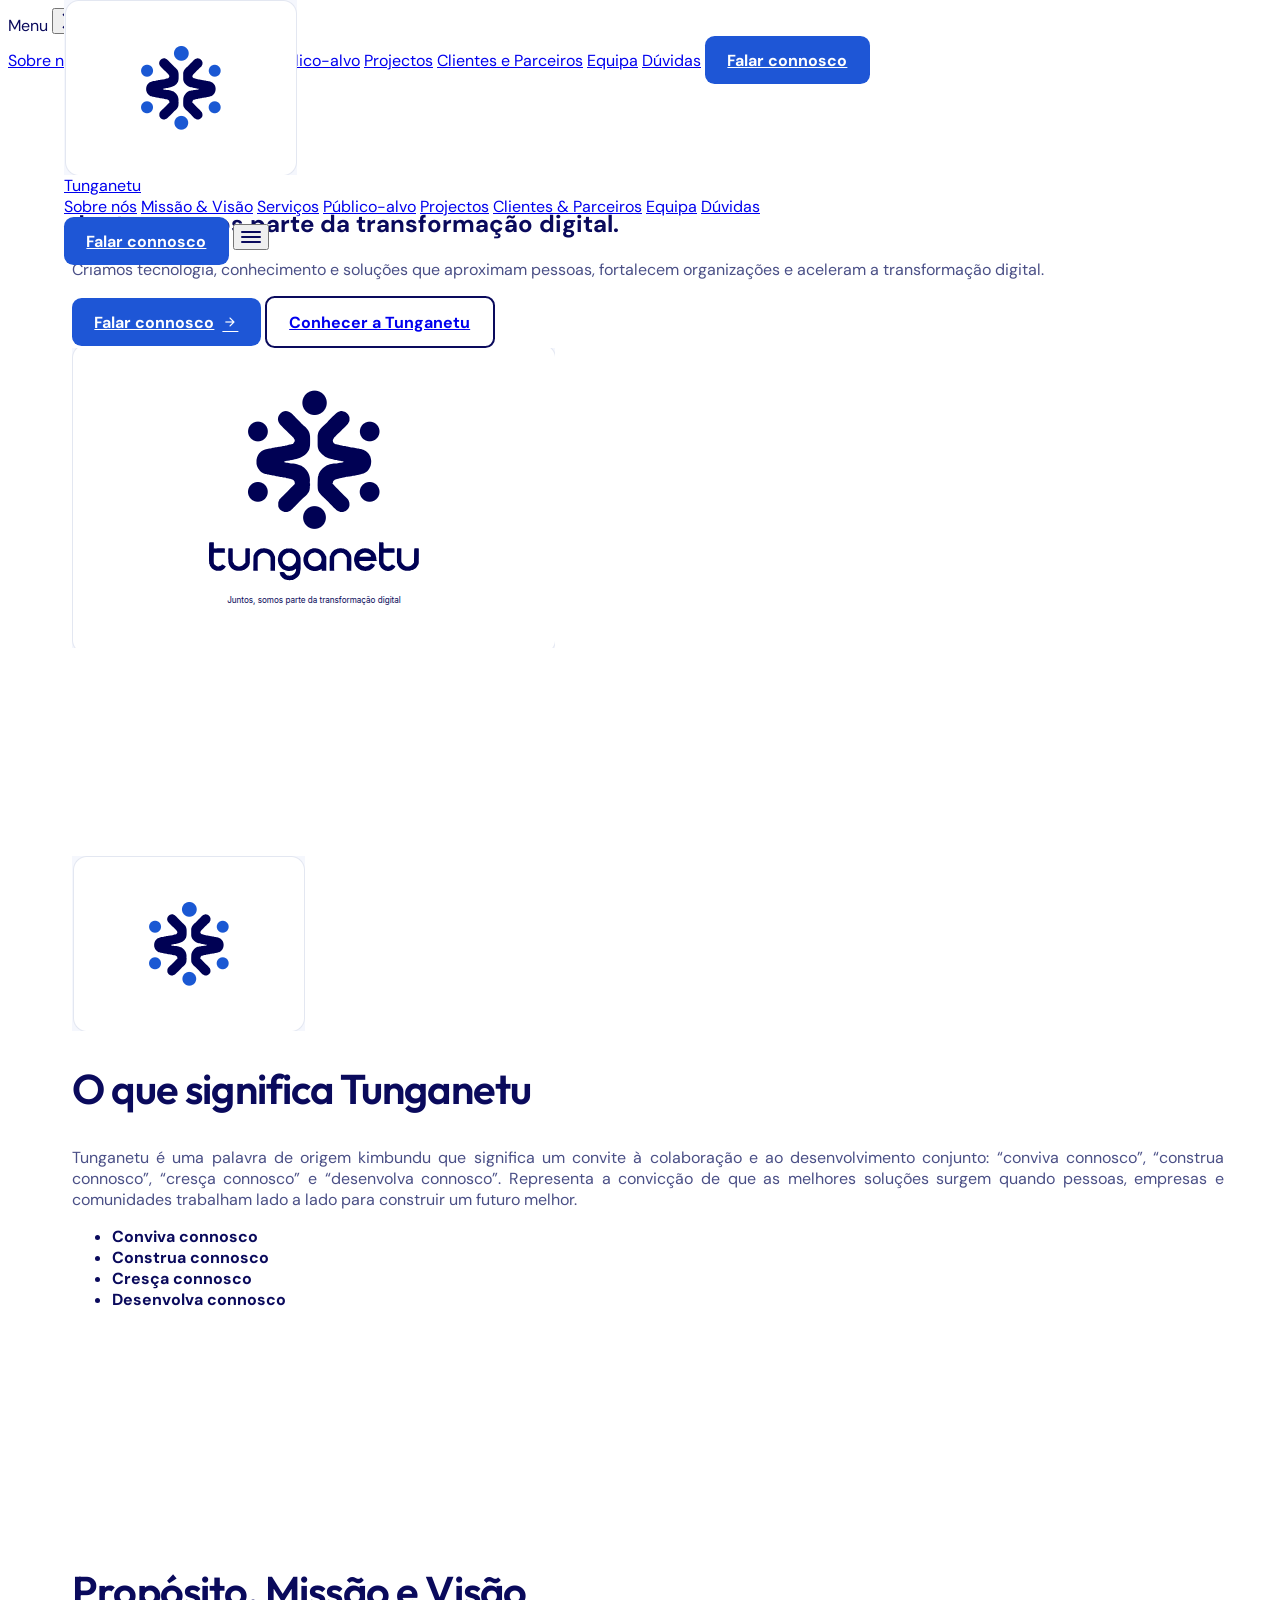
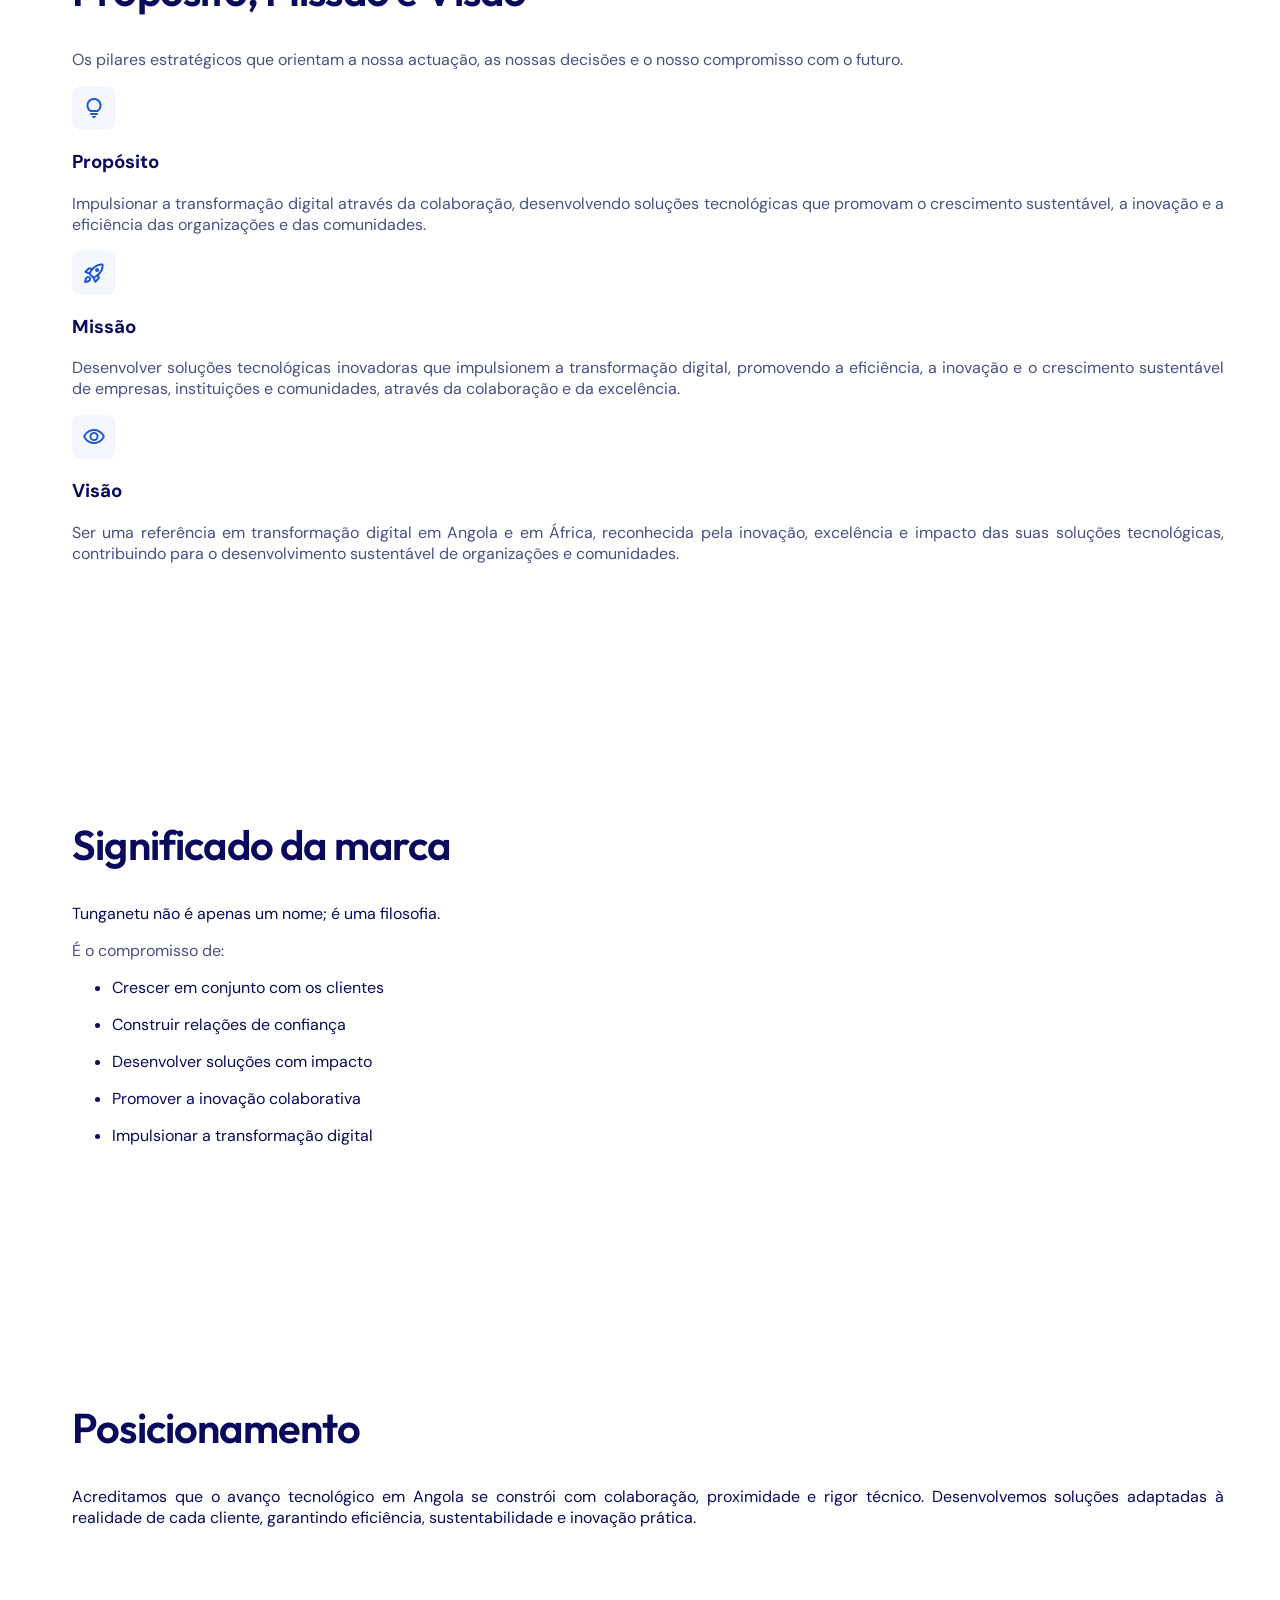
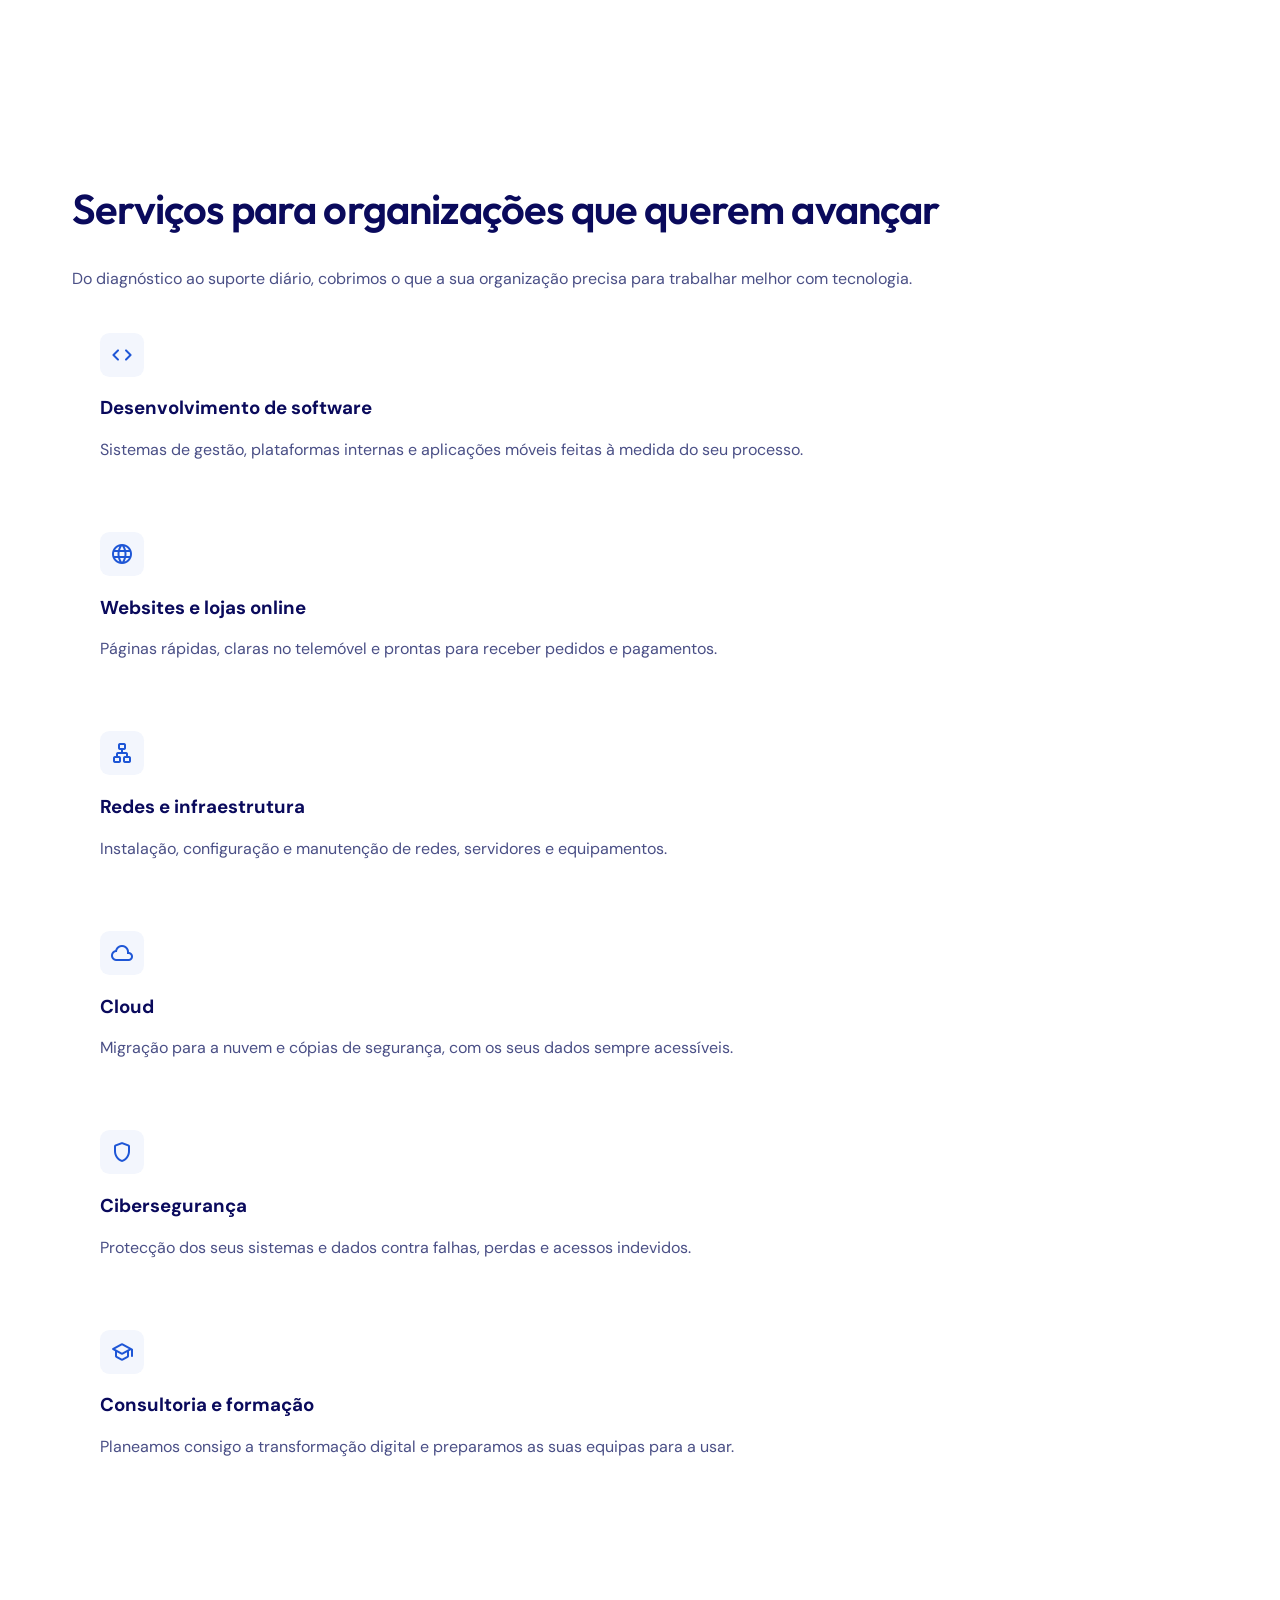
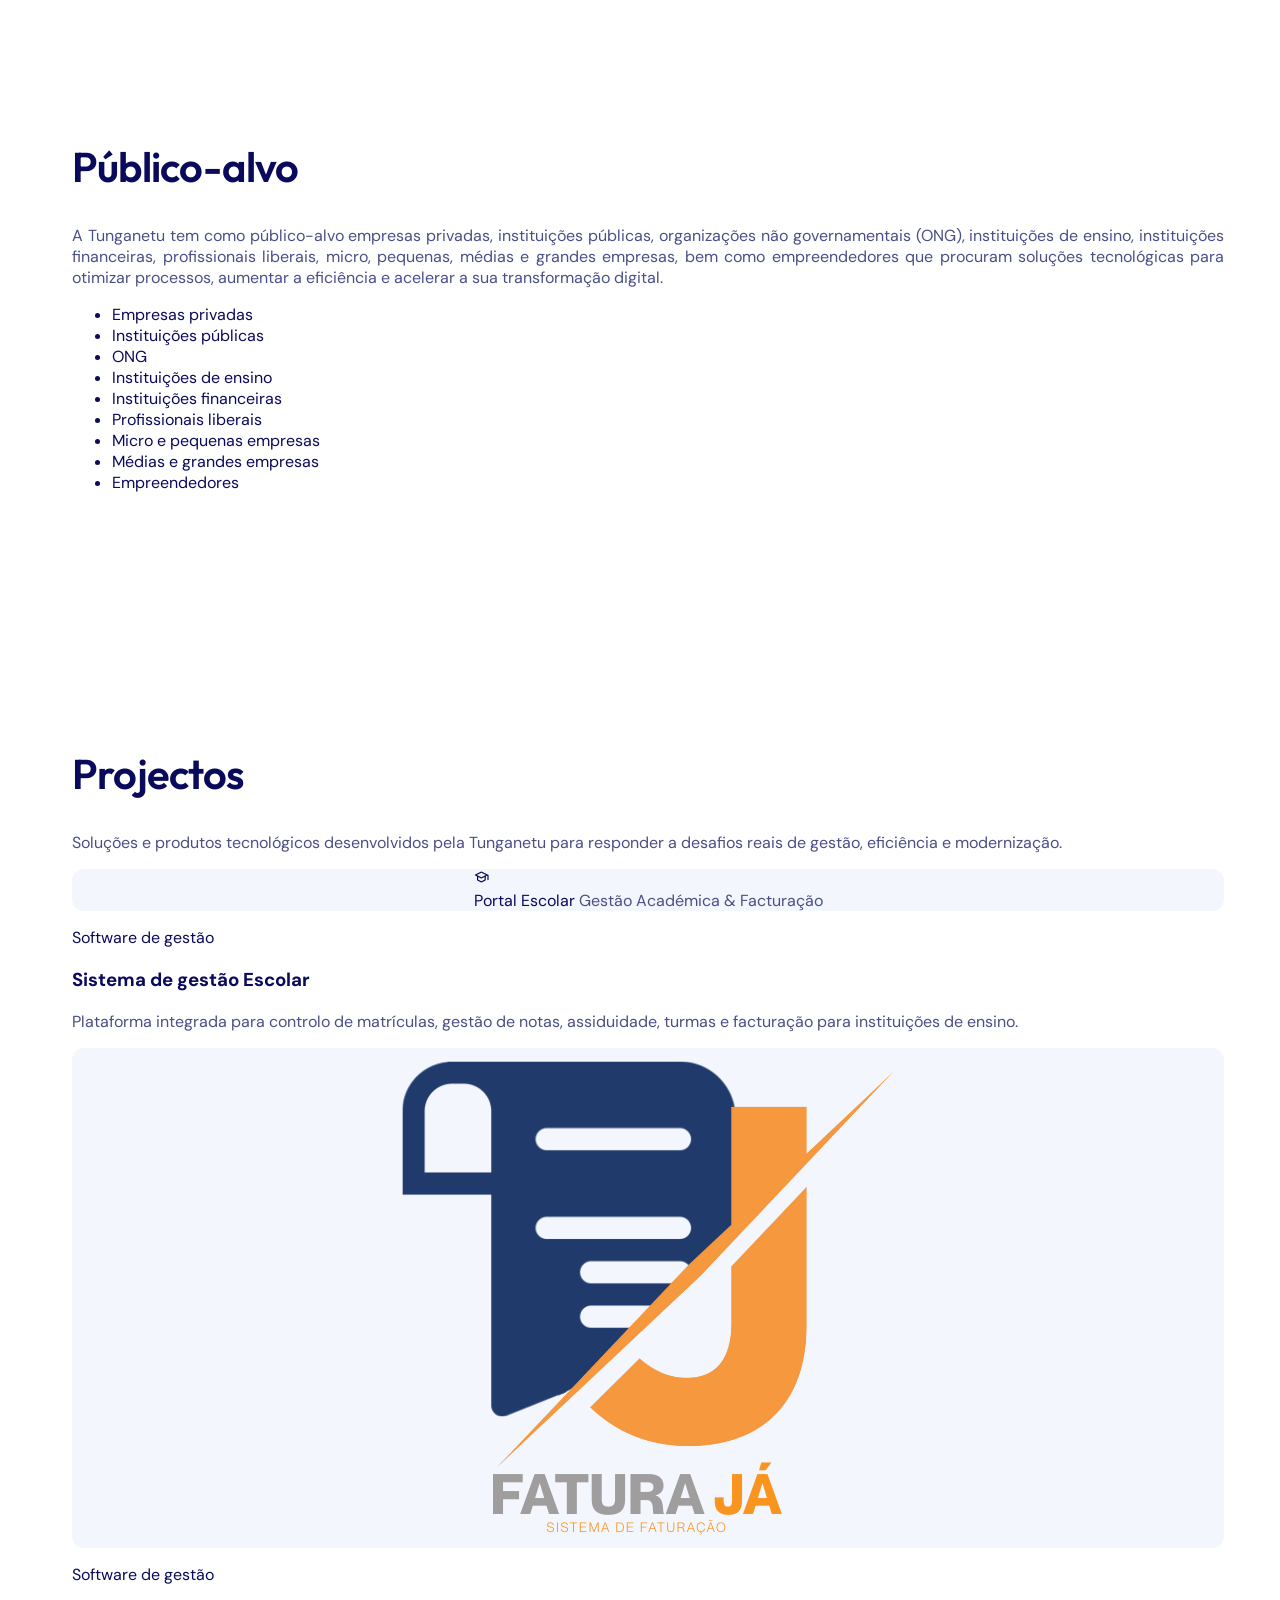
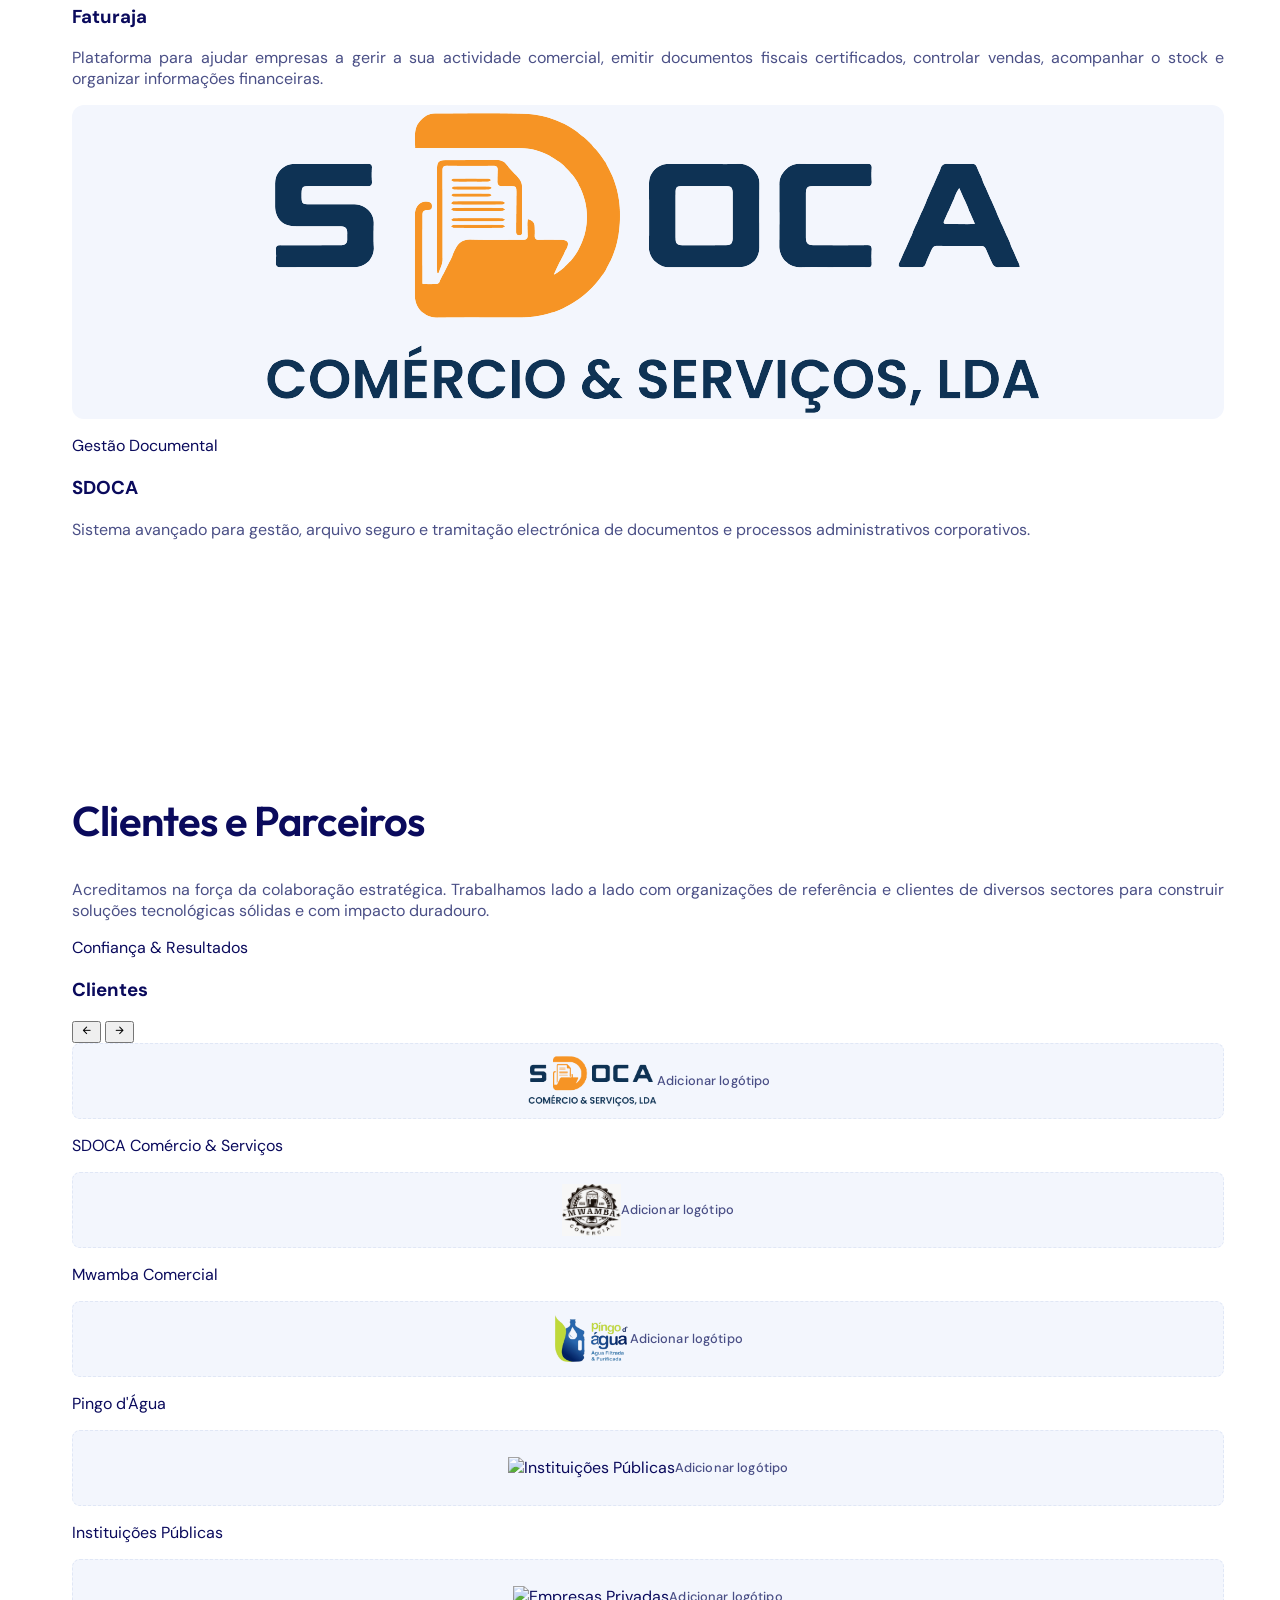
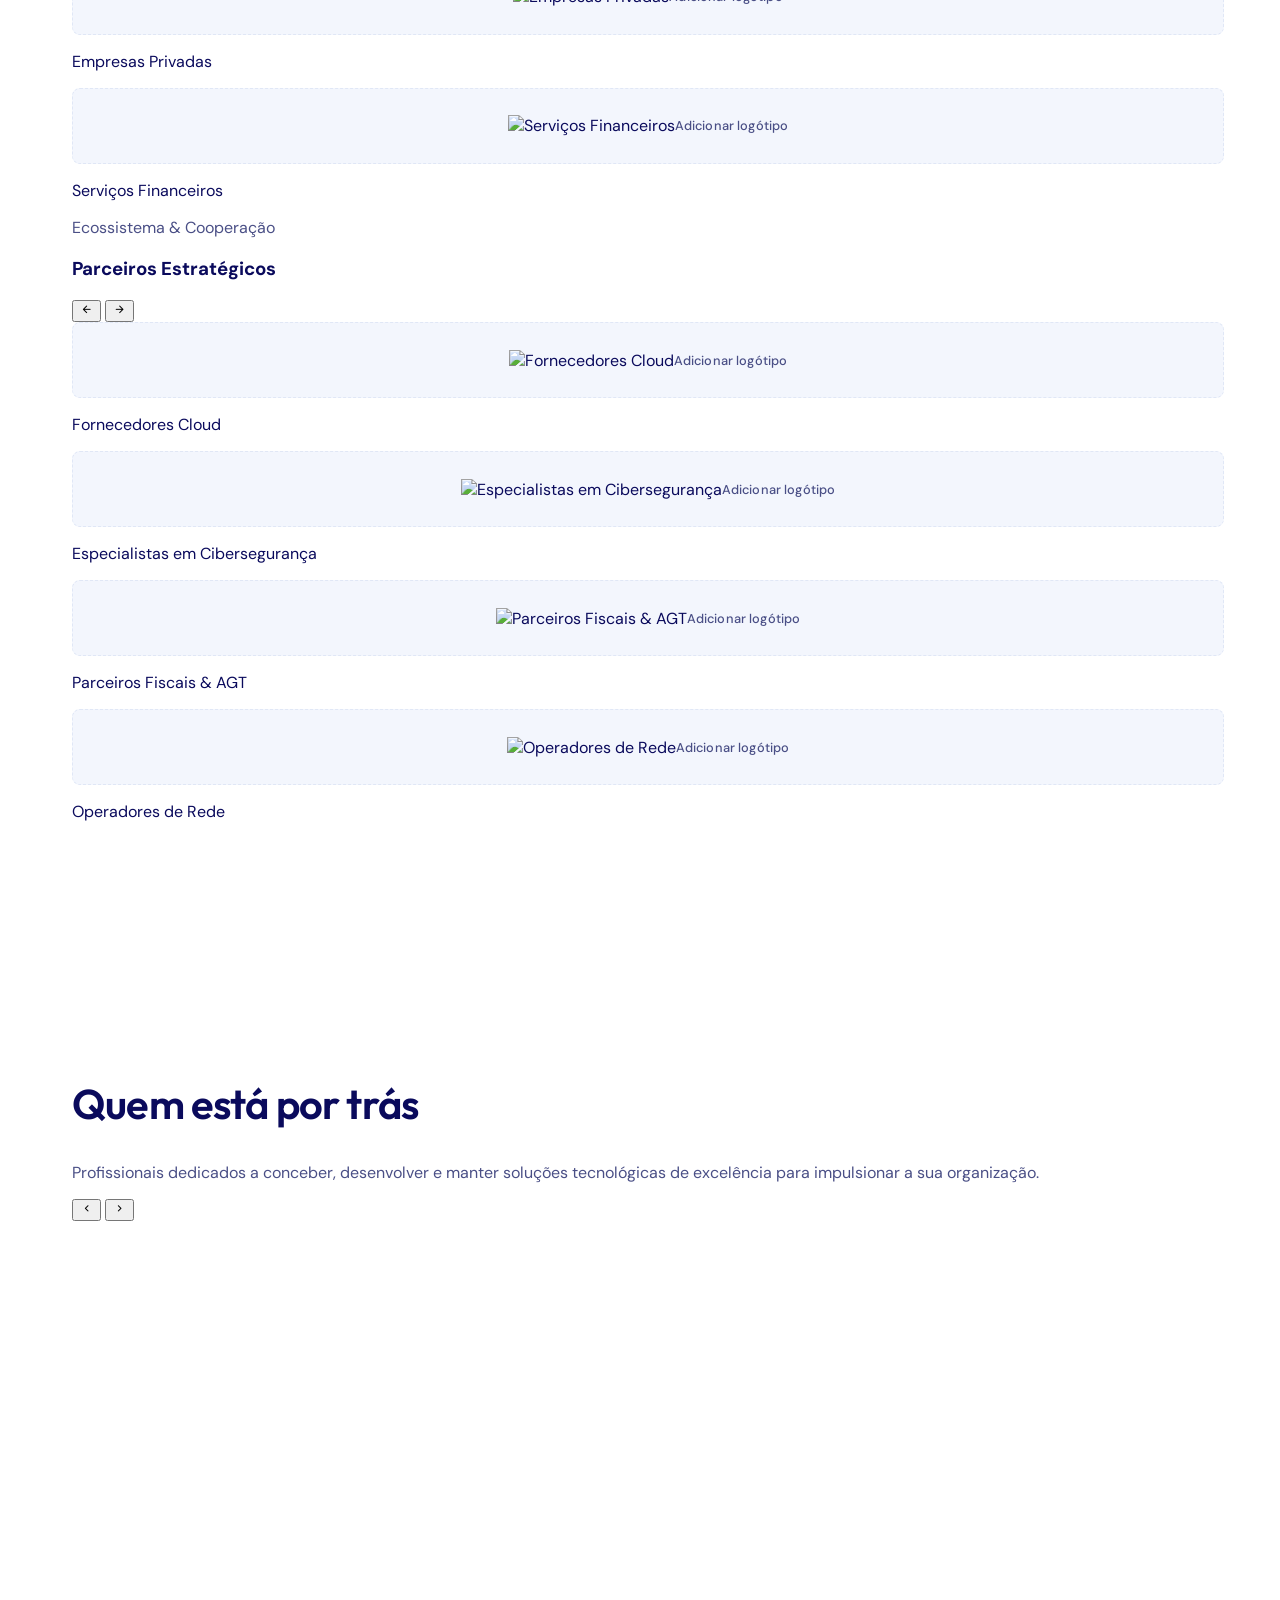
==== commit 5f869938: "feat: suporte a fotografias reais na equipa com fallback automatico para avatar executivo" ====
--- a/Tunganetu.html
+++ b/Tunganetu.html
@@ -438,11 +438,11 @@
               tabindex="0"
               aria-label="Carrossel de clientes">
 
-              <!-- Cliente 1 -->
+              <!-- Cliente 1: SDOCA -->
               <div class="carousel-card bg-white border border-line rounded-xl p-6 flex flex-col items-center justify-center text-center shrink-0">
                 <div class="logo-box">
                   <img
-                    src="assets/images/clientes/cliente-1.png"
+                    src="SDOCA.png"
                     alt="SDOCA Comércio & Serviços"
                     class="logo-img"
                     onerror="this.classList.add('hidden'); this.nextElementSibling.classList.remove('hidden');" />
@@ -451,30 +451,30 @@
                 <p class="text-sm font-semibold text-navy mt-4">SDOCA Comércio & Serviços</p>
               </div>
 
-              <!-- Cliente 2 -->
+              <!-- Cliente 2: Mwamba Comercial -->
               <div class="carousel-card bg-white border border-line rounded-xl p-6 flex flex-col items-center justify-center text-center shrink-0">
                 <div class="logo-box">
                   <img
-                    src="assets/images/clientes/cliente-2.png"
-                    alt="Comércio & PMEs (Fatura Já)"
+                    src="mwamba3.jpeg"
+                    alt="Mwamba Comercial"
                     class="logo-img"
                     onerror="this.classList.add('hidden'); this.nextElementSibling.classList.remove('hidden');" />
                   <span class="logo-placeholder-text hidden">Adicionar logótipo</span>
                 </div>
-                <p class="text-sm font-semibold text-navy mt-4">Comércio & PMEs (Fatura Já)</p>
-              </div>
-
-              <!-- Cliente 3 -->
+                <p class="text-sm font-semibold text-navy mt-4">Mwamba Comercial</p>
+              </div>
+
+              <!-- Cliente 3: Pingo d'Água -->
               <div class="carousel-card bg-white border border-line rounded-xl p-6 flex flex-col items-center justify-center text-center shrink-0">
                 <div class="logo-box">
                   <img
-                    src="assets/images/clientes/cliente-3.png"
-                    alt="Instituições de Ensino"
+                    src="pingodagua.png"
+                    alt="Pingo d'Água"
                     class="logo-img"
                     onerror="this.classList.add('hidden'); this.nextElementSibling.classList.remove('hidden');" />
                   <span class="logo-placeholder-text hidden">Adicionar logótipo</span>
                 </div>
-                <p class="text-sm font-semibold text-navy mt-4">Instituições de Ensino</p>
+                <p class="text-sm font-semibold text-navy mt-4">Pingo d'Água</p>
               </div>
 
               <!-- Cliente 4 -->
@@ -645,49 +645,85 @@
               aria-label="Equipa"
               class="mt-10 flex gap-5 overflow-x-auto snap-x snap-mandatory no-scrollbar">
               <div>
-                <div class="team-avatar">
-                  <span class="team-initials">DG</span>
-                  <span class="team-badge">Direcção</span>
+                <div class="team-photo-wrap">
+                  <img
+                    src="assets/images/equipa/equipa-1.jpg"
+                    alt="Direcção Geral"
+                    onerror="this.classList.add('hidden'); this.nextElementSibling.classList.remove('hidden');" />
+                  <div class="team-avatar hidden">
+                    <span class="team-initials">DG</span>
+                    <span class="team-badge">Direcção</span>
+                  </div>
                 </div>
                 <h3 class="font-display font-semibold text-lg mt-4">Direcção Geral</h3>
                 <p class="m text-sm">Gestão executiva e estratégica</p>
               </div>
               <div>
-                <div class="team-avatar">
-                  <span class="team-initials">DEV</span>
-                  <span class="team-badge">Software</span>
+                <div class="team-photo-wrap">
+                  <img
+                    src="assets/images/equipa/equipa-2.jpg"
+                    alt="Engenharia de Software"
+                    onerror="this.classList.add('hidden'); this.nextElementSibling.classList.remove('hidden');" />
+                  <div class="team-avatar hidden">
+                    <span class="team-initials">DEV</span>
+                    <span class="team-badge">Software</span>
+                  </div>
                 </div>
                 <h3 class="font-display font-semibold text-lg mt-4">Engenharia de Software</h3>
                 <p class="m text-sm">Desenvolvimento e arquitetura</p>
               </div>
               <div>
-                <div class="team-avatar">
-                  <span class="team-initials">INF</span>
-                  <span class="team-badge">Sistemas</span>
+                <div class="team-photo-wrap">
+                  <img
+                    src="assets/images/equipa/equipa-3.jpg"
+                    alt="Redes & Infraestrutura"
+                    onerror="this.classList.add('hidden'); this.nextElementSibling.classList.remove('hidden');" />
+                  <div class="team-avatar hidden">
+                    <span class="team-initials">INF</span>
+                    <span class="team-badge">Sistemas</span>
+                  </div>
                 </div>
                 <h3 class="font-display font-semibold text-lg mt-4">Redes & Infraestrutura</h3>
                 <p class="m text-sm">Servidores, segurança e cloud</p>
               </div>
               <div>
-                <div class="team-avatar">
-                  <span class="team-initials">SUP</span>
-                  <span class="team-badge">Suporte</span>
+                <div class="team-photo-wrap">
+                  <img
+                    src="assets/images/equipa/equipa-4.jpg"
+                    alt="Apoio ao Cliente"
+                    onerror="this.classList.add('hidden'); this.nextElementSibling.classList.remove('hidden');" />
+                  <div class="team-avatar hidden">
+                    <span class="team-initials">SUP</span>
+                    <span class="team-badge">Suporte</span>
+                  </div>
                 </div>
                 <h3 class="font-display font-semibold text-lg mt-4">Apoio ao Cliente</h3>
                 <p class="m text-sm">Atendimento técnico e manutenção</p>
               </div>
               <div>
-                <div class="team-avatar">
-                  <span class="team-initials">UI</span>
-                  <span class="team-badge">Design</span>
+                <div class="team-photo-wrap">
+                  <img
+                    src="assets/images/equipa/equipa-5.jpg"
+                    alt="Design & Experiência"
+                    onerror="this.classList.add('hidden'); this.nextElementSibling.classList.remove('hidden');" />
+                  <div class="team-avatar hidden">
+                    <span class="team-initials">UI</span>
+                    <span class="team-badge">Design</span>
+                  </div>
                 </div>
                 <h3 class="font-display font-semibold text-lg mt-4">Design & Experiência</h3>
                 <p class="m text-sm">Interfaces digitais e usabilidade</p>
               </div>
               <div>
-                <div class="team-avatar">
-                  <span class="team-initials">CS</span>
-                  <span class="team-badge">Consultoria</span>
+                <div class="team-photo-wrap">
+                  <img
+                    src="assets/images/equipa/equipa-6.jpg"
+                    alt="Consultoria & Formação"
+                    onerror="this.classList.add('hidden'); this.nextElementSibling.classList.remove('hidden');" />
+                  <div class="team-avatar hidden">
+                    <span class="team-initials">CS</span>
+                    <span class="team-badge">Consultoria</span>
+                  </div>
                 </div>
                 <h3 class="font-display font-semibold text-lg mt-4">Consultoria & Formação</h3>
                 <p class="m text-sm">Capacitação e transformação digital</p>
--- a/style.css
+++ b/style.css
@@ -383,10 +383,31 @@
         }
       }
 
-      /* ── Avatares profissionais para equipa ── */
+      /* ── Espaço preparado para fotos da equipa com fallback para avatar ── */
+      .team-photo-wrap {
+        position: relative;
+        aspect-ratio: 4/5;
+        width: 100%;
+        border-radius: 0.75rem;
+        overflow: hidden;
+        background: var(--tint);
+        border: 1px solid var(--line);
+      }
+      .team-photo-wrap img {
+        width: 100%;
+        height: 100%;
+        object-fit: cover;
+        border-radius: 0.75rem;
+        transition: transform 0.4s ease;
+        display: block;
+      }
+      .team-photo-wrap:hover img {
+        transform: scale(1.04);
+      }
       .team-avatar {
         aspect-ratio: 4/5;
         width: 100%;
+        height: 100%;
         border-radius: 0.75rem;
         background: linear-gradient(135deg, var(--tint) 0%, #e3eafc 100%);
         border: 1px solid var(--line);
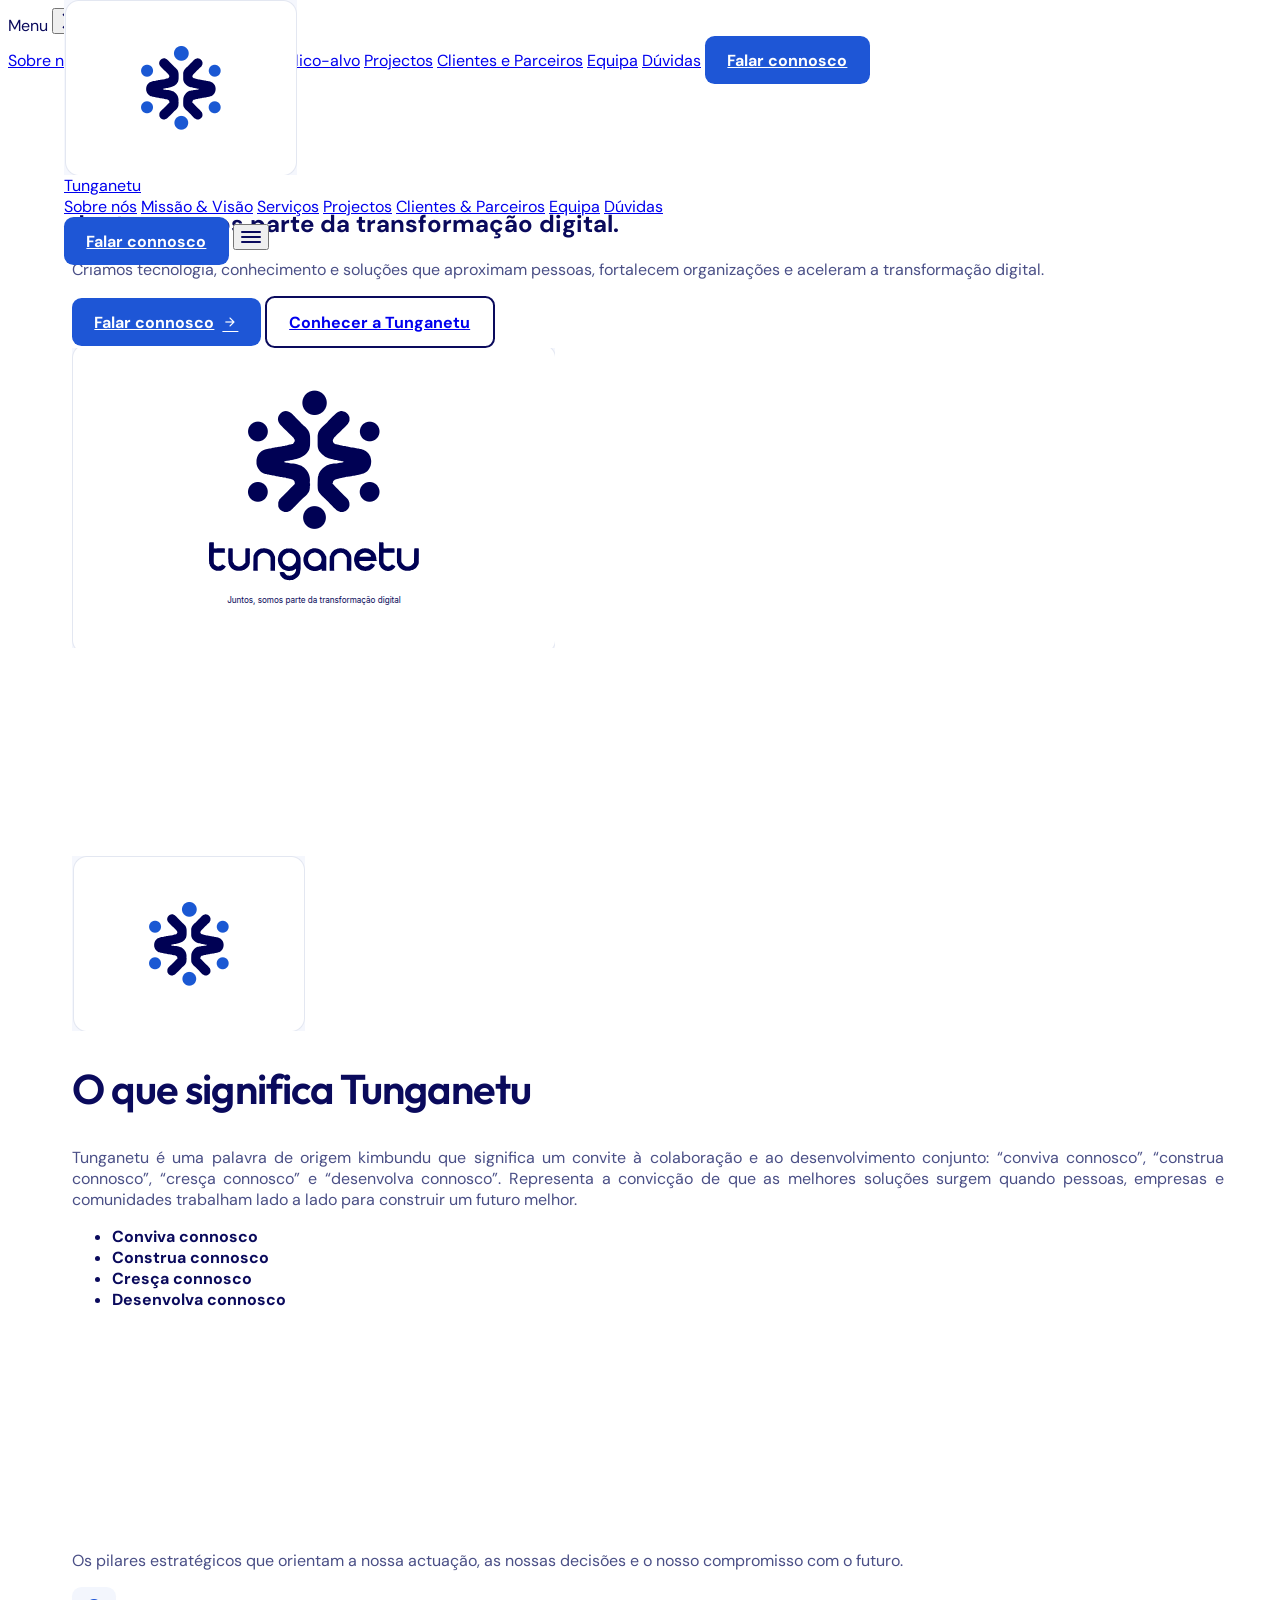
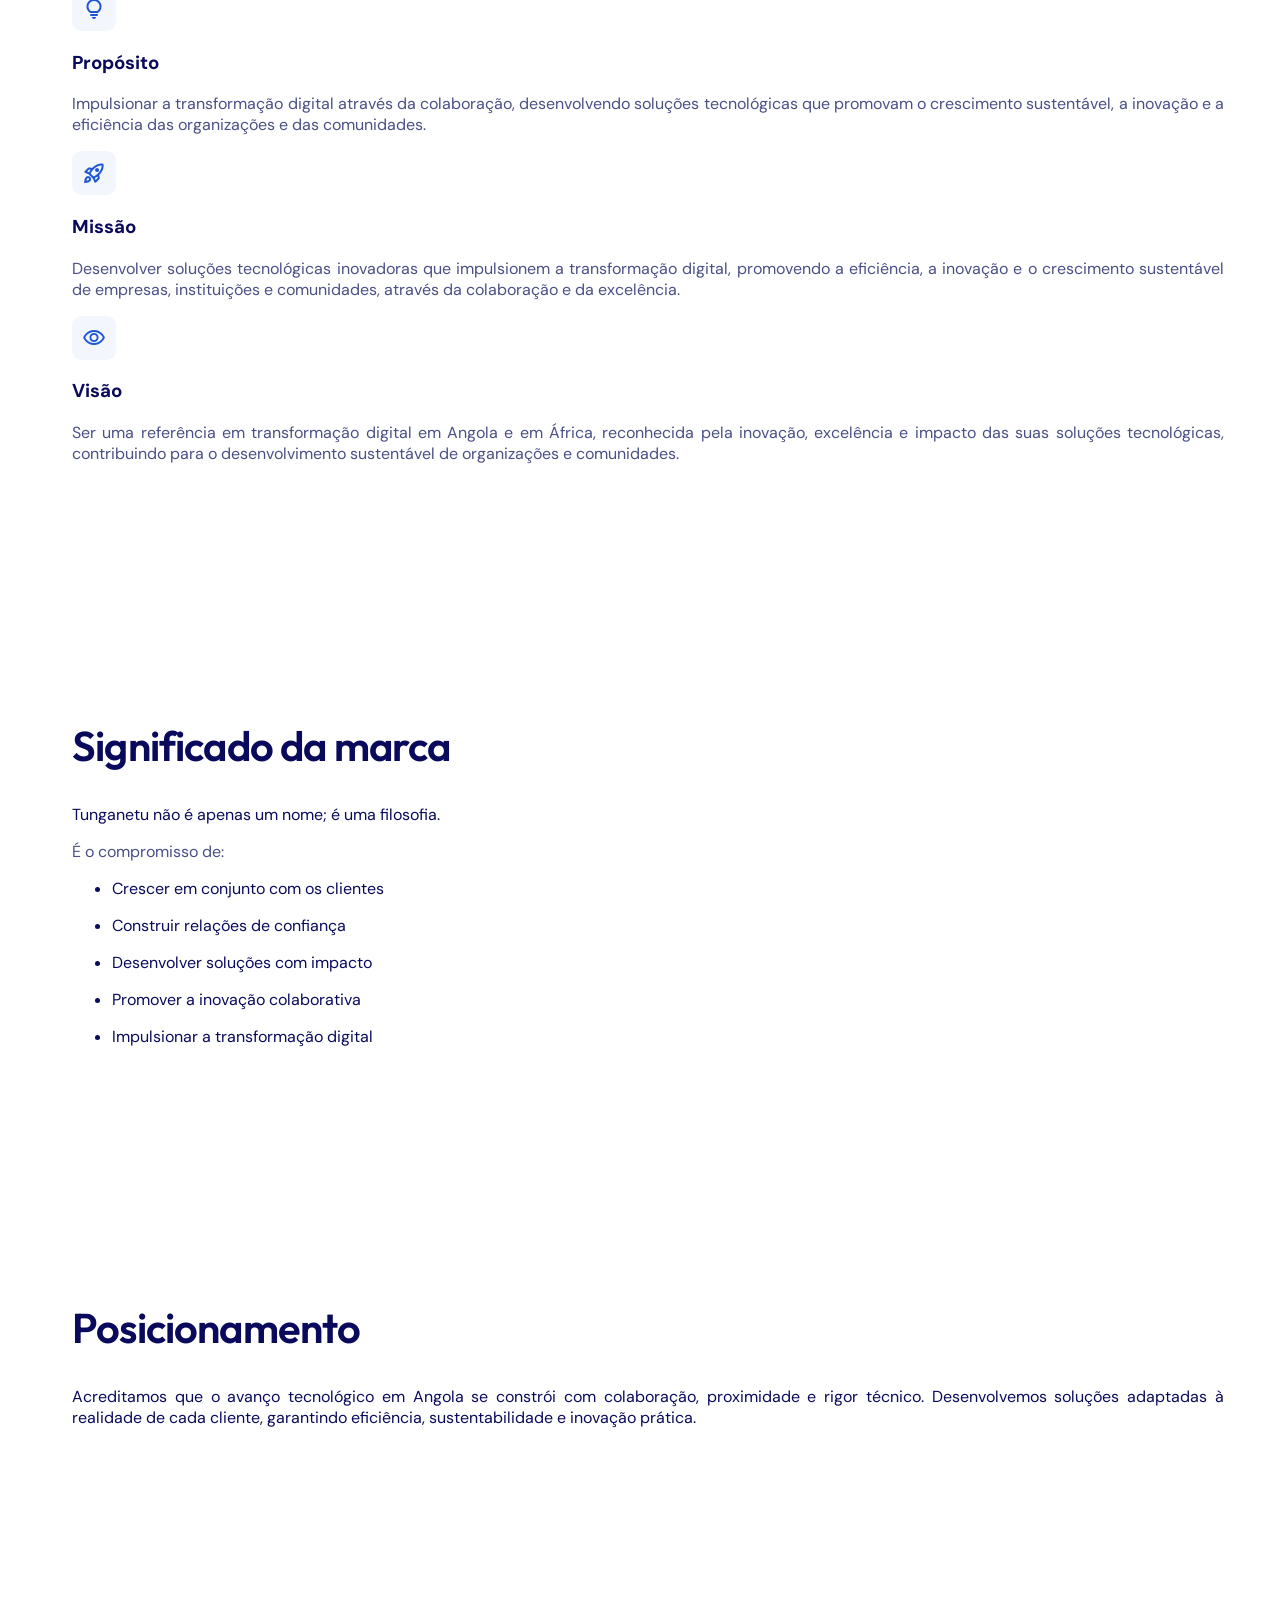
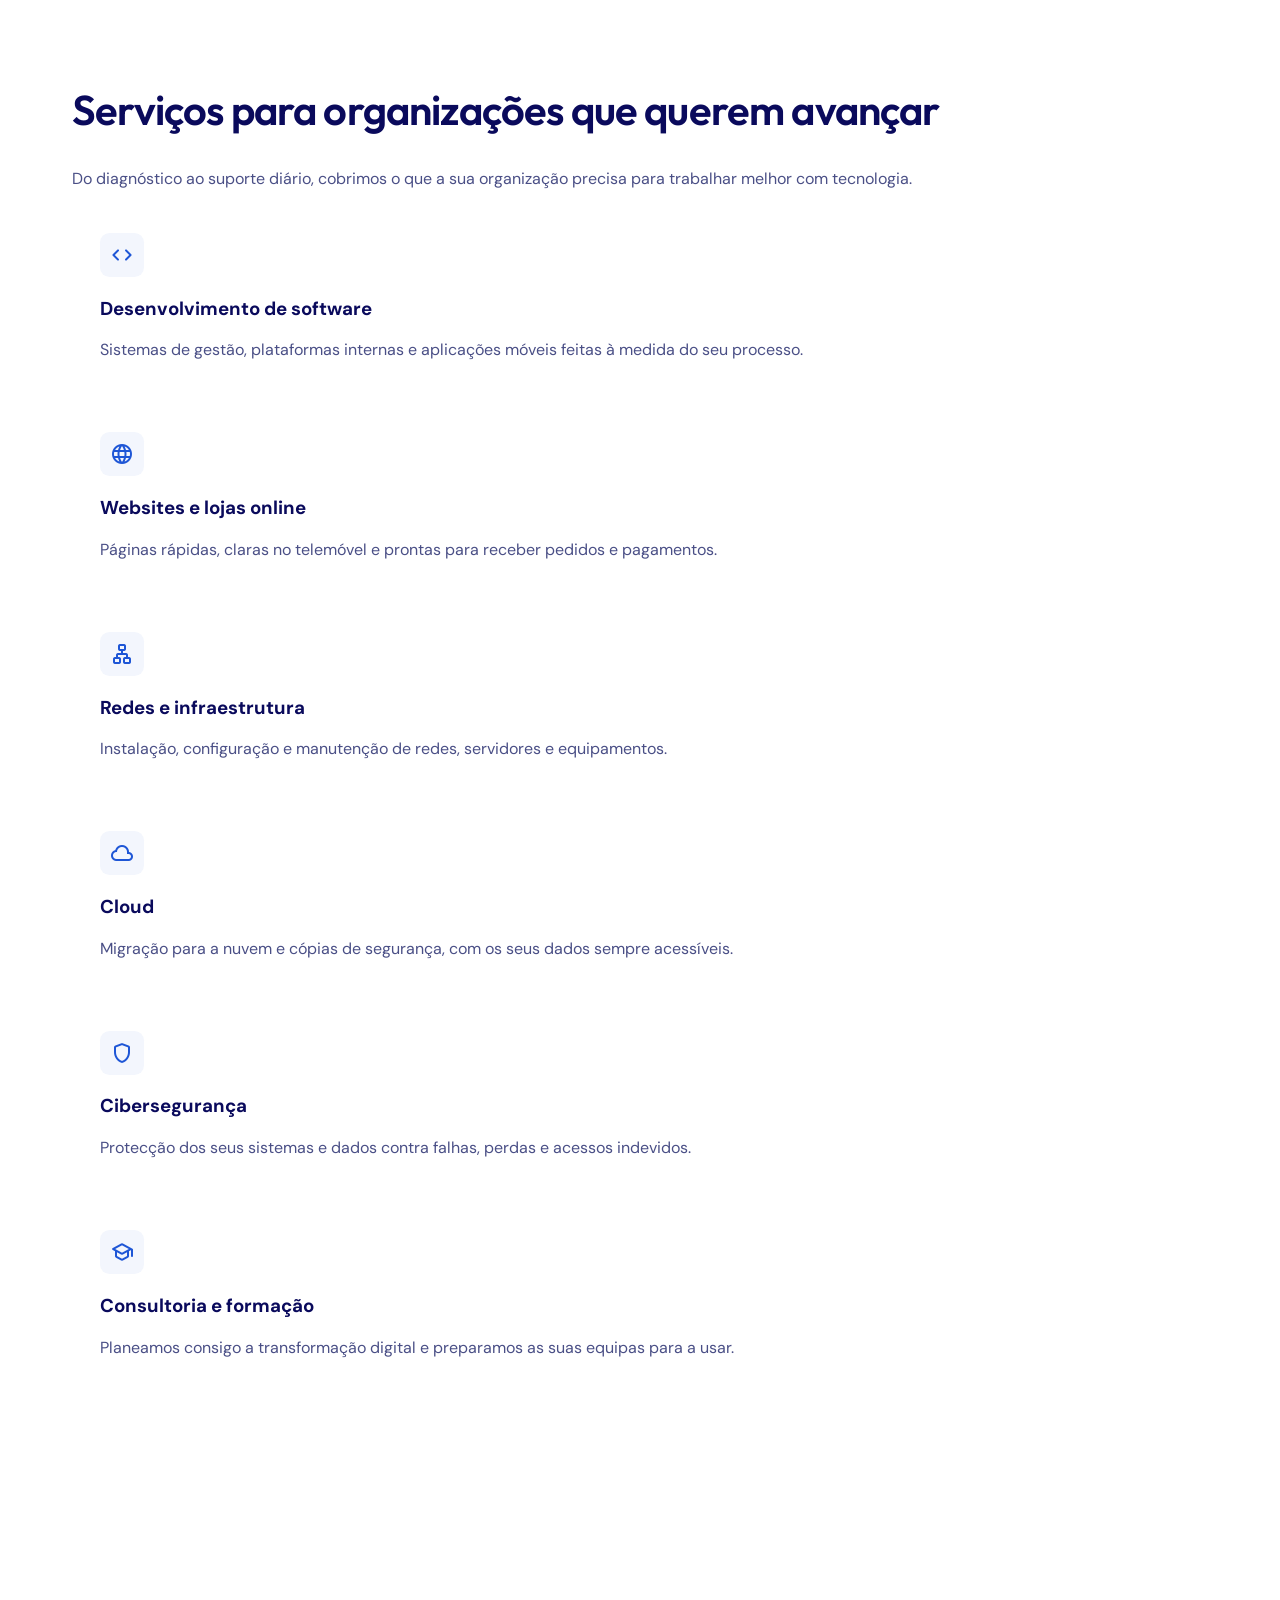
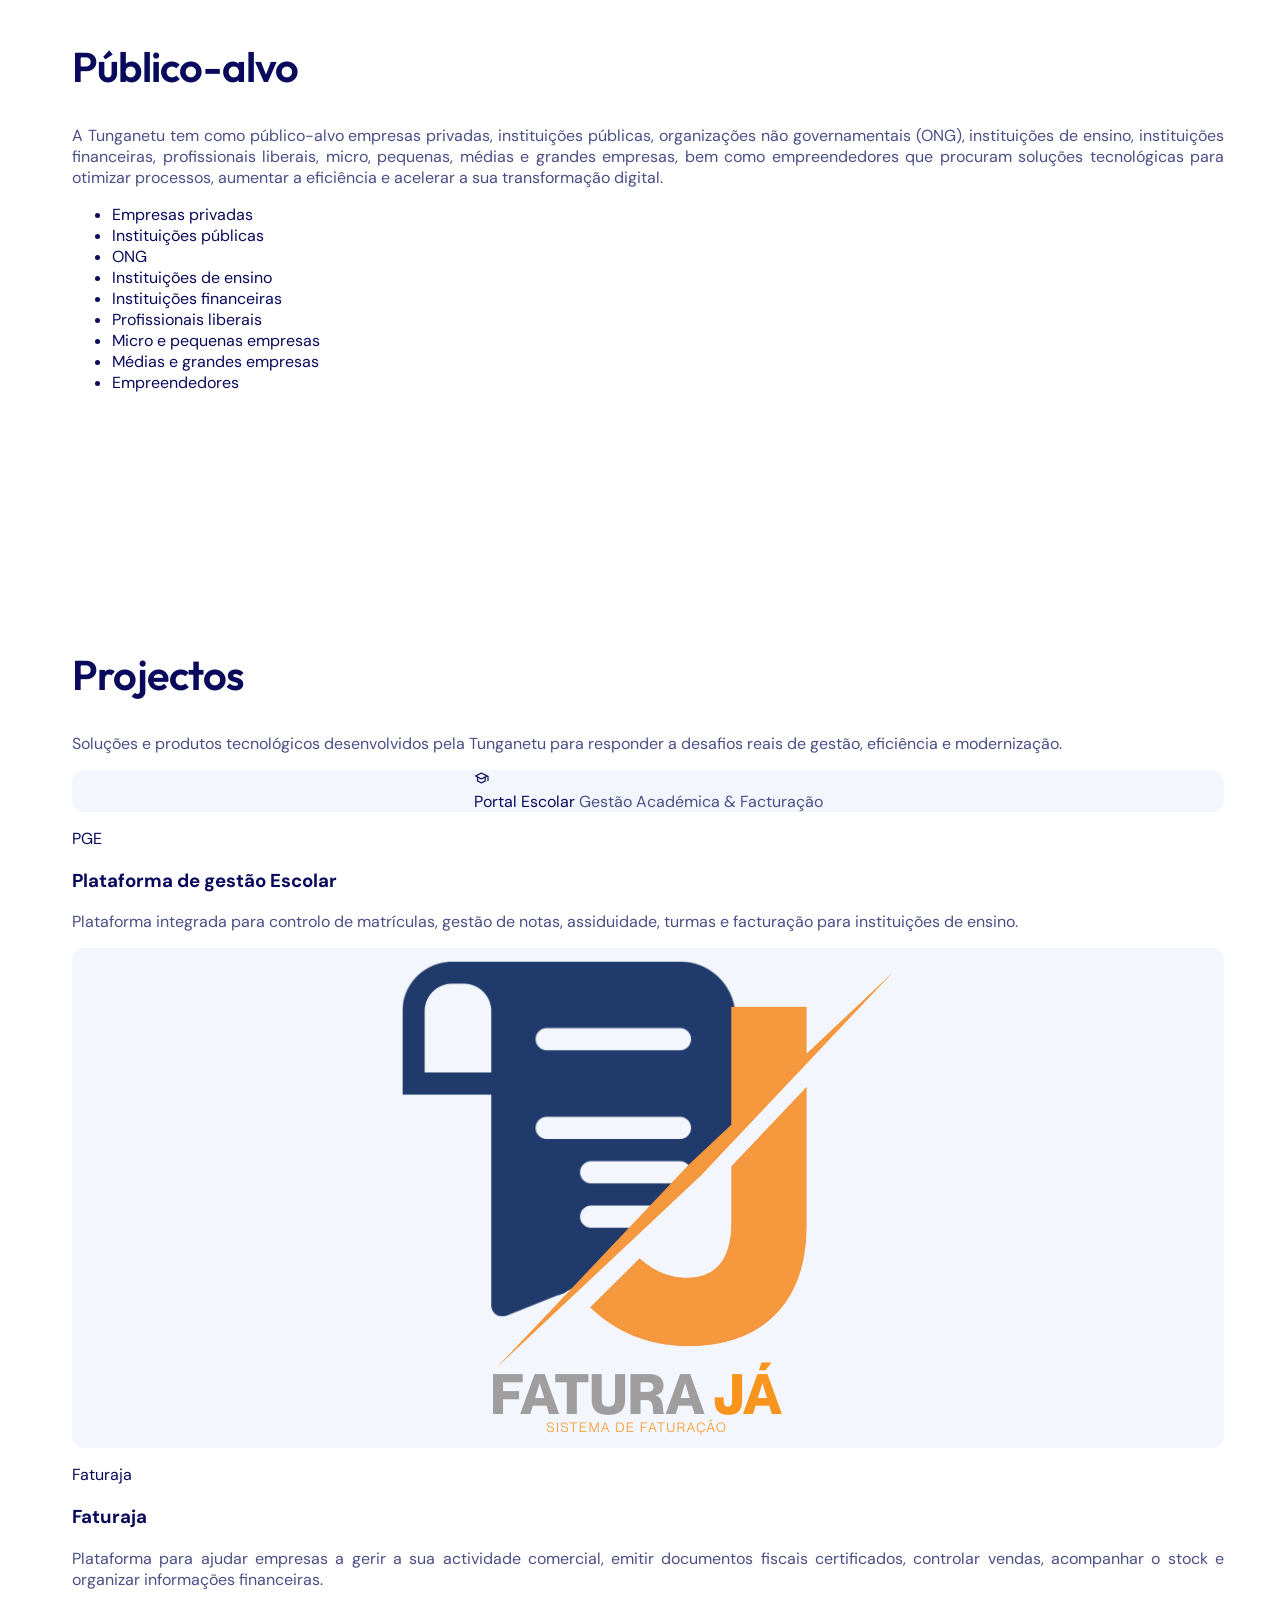
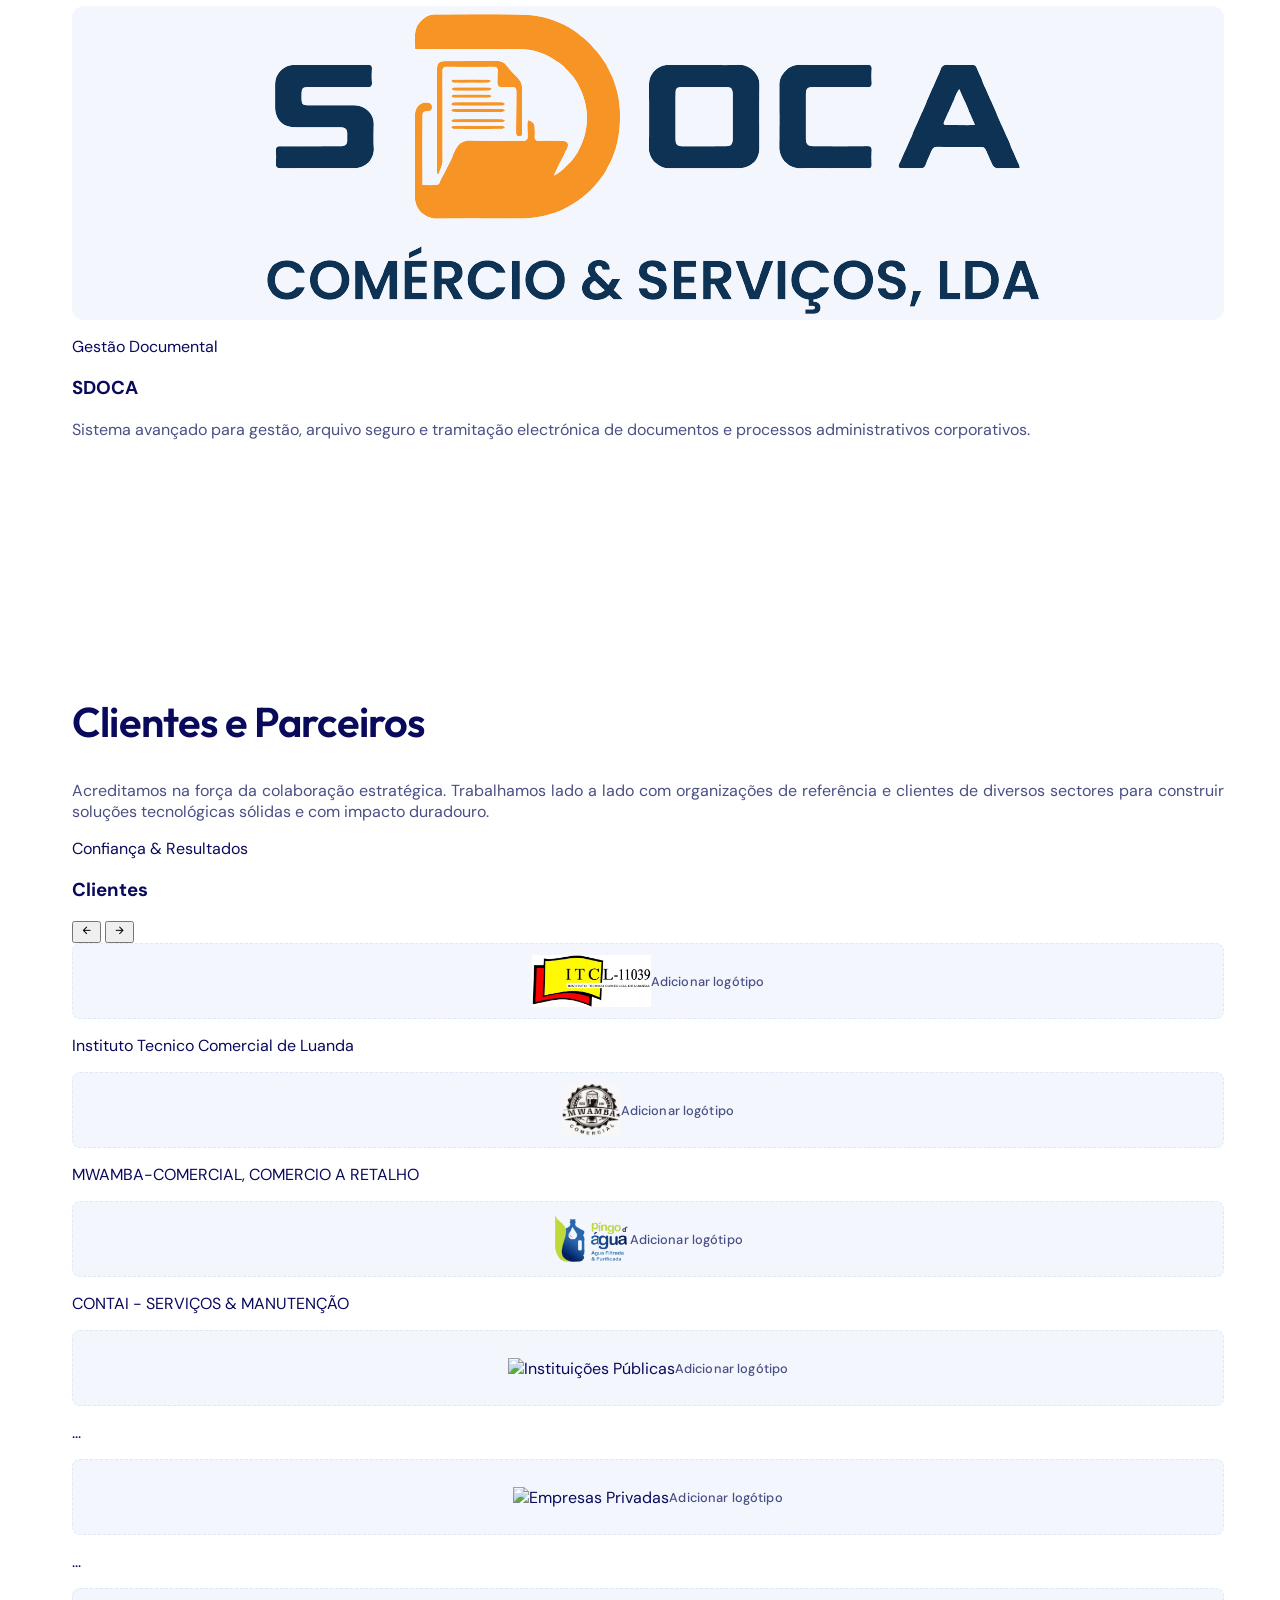
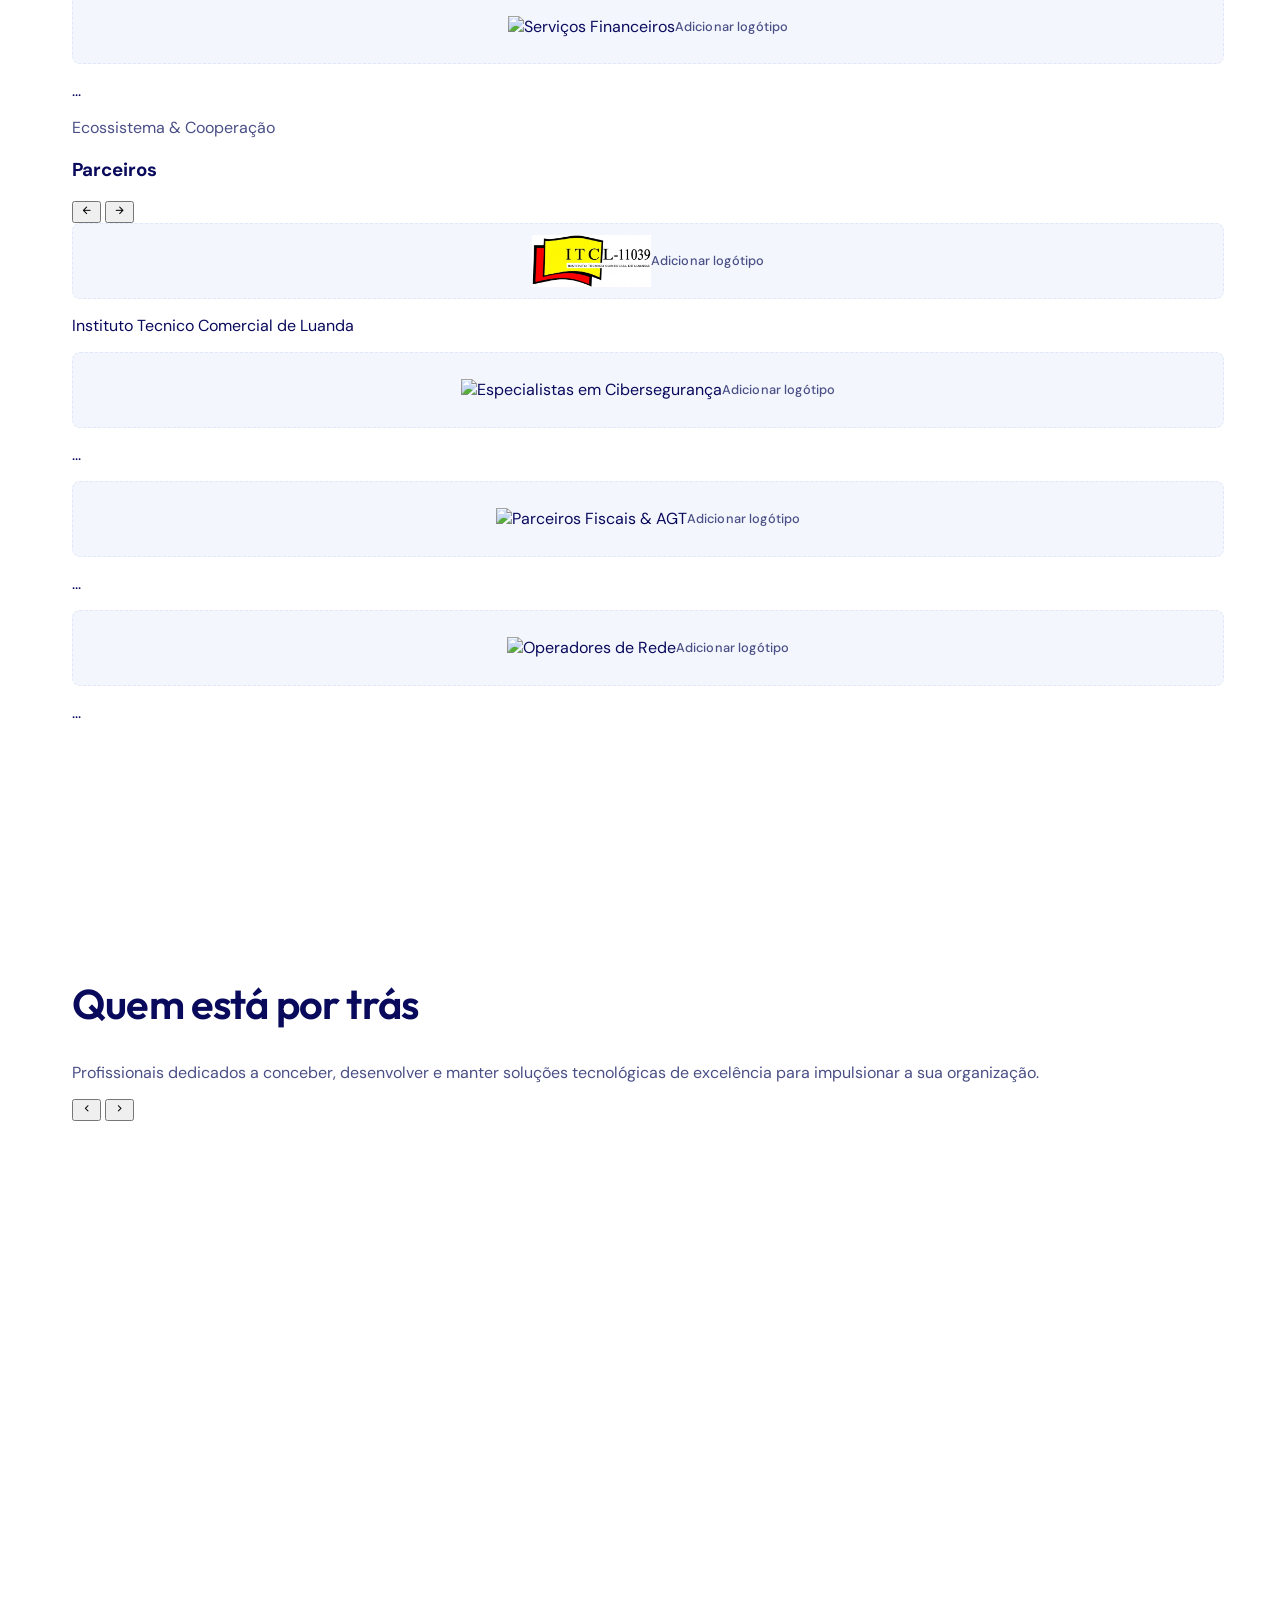
==== commit 5c50738a: "feat: organizar estrutura de pastas css e images, atualizar equipa com membros reais e fotos com fal" ====
--- a/Tunganetu.html
+++ b/Tunganetu.html
@@ -12,20 +12,20 @@
     <link
       href="https://fonts.googleapis.com/css2?family=Material+Symbols+Rounded:opsz,wght,FILL,GRAD@24,500,0,0&display=block"
       rel="stylesheet" />
-    <link rel="stylesheet" href="style.css" />
-    <link rel="icon" type="image/png" href="Tunganetu_4.png" />
+    <link rel="stylesheet" href="css/style.css" />
+    <link rel="icon" type="image/png" href="images/Tunganetu_4.png" />
     <meta name="description" content="Tunganetu - Consultoria e soluções tecnológicas em Angola. Desenvolvimento de software, infraestrutura de redes, cloud, cibersegurança e transformação digital sustentável." />
     <!-- Open Graph / Partilha em Redes Sociais e WhatsApp -->
     <meta property="og:type" content="website" />
     <meta property="og:title" content="Tunganetu | Juntos, somos parte da transformação digital" />
     <meta property="og:description" content="Criamos tecnologia, conhecimento e soluções que aproximam pessoas, fortalecem organizações e aceleram a transformação digital em Angola." />
-    <meta property="og:image" content="Tunganetu_1.png" />
+    <meta property="og:image" content="images/Tunganetu_1.png" />
     <meta property="og:locale" content="pt_AO" />
     <!-- Twitter Card -->
     <meta name="twitter:card" content="summary_large_image" />
     <meta name="twitter:title" content="Tunganetu | Transformação Digital" />
     <meta name="twitter:description" content="Tecnologia e inovação para empresas e instituições em Angola." />
-    <meta name="twitter:image" content="Tunganetu_1.png" />
+    <meta name="twitter:image" content="images/Tunganetu_1.png" />
     <script src="https://cdn.tailwindcss.com/3.4.17"></script>
     <script>
       tailwind.config = {
@@ -55,14 +55,14 @@
     <header id="hd" class="fixed top-0 left-0 right-0 w-full z-50 bg-white/95 backdrop-blur-md border-b border-line transition-shadow duration-300">
       <div class="wrap px-5 h-[72px] flex items-center justify-between">
         <a href="#inicio" class="flex items-center gap-3" aria-label="Tunganetu, início">
-          <img alt="Símbolo da Tunganetu" src="Tunganetu_4.png" width="233" height="175" class="h-10 w-auto object-contain rounded-md" />
+          <img alt="Símbolo da Tunganetu" src="images/Tunganetu_4.png" width="233" height="175" class="h-10 w-auto object-contain rounded-md" />
           <span class="font-display font-semibold text-2xl tracking-tight">Tunganetu</span>
         </a>
         <nav class="hidden xl:flex items-center gap-7 text-[15px] font-medium" aria-label="Principal">
           <a class="nl" href="#sobre">Sobre nós</a>
           <a class="nl" href="#proposito-missao-visao">Missão & Visão</a>
           <a class="nl" href="#servicos">Serviços</a>
-          <a class="nl" href="#publico">Público-alvo</a>
+ 
           <a class="nl" href="#projectos">Projectos</a>
           <a class="nl" href="#parceiros">Clientes & Parceiros</a>
           <a class="nl" href="#equipa">Equipa</a>
@@ -130,7 +130,7 @@
           </div>
           <div class="flex items-center justify-center p-4 sm:p-8 bg-tint rounded-2xl border border-line">
             <img
-              src="Tunganetu_2.png"
+              src="images/Tunganetu_2.png"
               width="483"
               height="300"
               alt="Identidade visual Tunganetu"
@@ -146,7 +146,7 @@
           <div class="flex items-center justify-center p-6 sm:p-10 bg-tint rounded-2xl border border-line">
             <img
               alt="Símbolo de colaboração Tunganetu"
-              src="Tunganetu_4.png"
+              src="images/Tunganetu_4.png"
               width="233"
               height="175"
               class="w-full max-w-[280px] aspect-[233/175] object-contain rounded-lg shadow-sm" />
@@ -172,8 +172,8 @@
       <section id="proposito-missao-visao" class="sec">
         <div class="wrap">
           <div class="text-center max-w-2xl mx-auto">
-            <h2 class="h2">Propósito, Missão e Visão</h2>
-            <p class="m mt-4 text-lg leading-relaxed text-justify-pt">
+            
+            <p class="m mt-4 text-lg leading-relaxed text-center-pt">
               Os pilares estratégicos que orientam a nossa actuação, as nossas decisões e o nosso compromisso com o futuro.
             </p>
           </div>
@@ -246,7 +246,7 @@
       <section class="sec bg-tint !py-14 md:!py-20">
         <div class="wrap grid md:grid-cols-[1fr_2.2fr] gap-6 md:gap-16 items-start">
           <h2 class="h2 !text-3xl">Posicionamento</h2>
-          <p class="font-display text-xl md:text-[1.6rem] font-medium leading-snug text-justify-pt">
+          <p class="font-display text-xl font-medium text-justify-pt">
             Acreditamos que o avanço tecnológico em Angola se constrói com colaboração, proximidade e rigor técnico. Desenvolvemos soluções adaptadas à realidade de cada cliente, garantindo eficiência, sustentabilidade e inovação prática.
           </p>
         </div>
@@ -345,10 +345,12 @@
       <!-- PROJECTOS -->
       <section id="projectos" class="sec bg-tint">
         <div class="wrap">
+
           <h2 class="h2">Projectos</h2>
-          <p class="m mt-4 text-lg max-w-xl text-justify-pt">
+          <p class="m mt-4 text-lg max-w-xl text-center-pt">
             Soluções e produtos tecnológicos desenvolvidos pela Tunganetu para responder a desafios reais de gestão, eficiência e modernização.
           </p>
+
           <div class="mt-12 grid md:grid-cols-3 gap-8">
             <article class="bg-white rounded-2xl border border-line p-5 flex flex-col transition hover:shadow-lg">
               <div class="ph rounded-xl overflow-hidden bg-tint border border-line flex items-center justify-center aspect-[16/10] p-6">
@@ -360,8 +362,8 @@
                   <span class="text-xs text-muted mt-0.5" style="color:var(--muted)">Gestão Académica & Facturação</span>
                 </div>
               </div>
-              <p class="mt-5 text-sm font-bold text-brand">Software de gestão</p>
-              <h3 class="font-display font-semibold text-xl mt-1">Sistema de gestão Escolar</h3>
+              <p class="mt-5 text-sm font-bold text-brand">PGE</p>
+              <h3 class="font-display font-semibold text-xl mt-1">Plataforma de gestão Escolar</h3>
               <p class="m mt-2 leading-relaxed text-sm text-justify-pt">
                 Plataforma integrada para controlo de matrículas, gestão de notas, assiduidade, turmas e facturação para instituições de ensino.
               </p>
@@ -370,20 +372,20 @@
               <div class="ph bg-white border border-line p-4 sm:p-6 rounded-xl overflow-hidden flex items-center justify-center">
                 <img
                   alt="Aplicação móvel Faturaja"
-                  src="4.png"
+                  src="images/4.png"
                   width="500"
                   height="500"
                   class="w-full max-h-48 object-contain aspect-square" />
               </div>
-              <p class="mt-5 text-sm font-bold text-brand">Software de gestão</p>
+              <p class="mt-5 text-sm font-bold text-brand">Faturaja</p>
               <h3 class="font-display font-semibold text-xl mt-1">Faturaja</h3>
               <p class="m mt-2 leading-relaxed text-sm text-justify-pt">
                 Plataforma para ajudar empresas a gerir a sua actividade comercial, emitir documentos fiscais certificados, controlar vendas, acompanhar o stock e organizar informações financeiras.
               </p>
             </article>
             <article class="bg-white rounded-2xl border border-line p-5 flex flex-col transition hover:shadow-lg">
-              <div class="ph bg-white border border-line p-4 rounded-xl overflow-hidden flex items-center justify-center">
-                <img alt="SDOCA - Gestão Documental" src="SDOCA.png" width="794" height="314" class="w-full max-h-48 object-contain" />
+              <div class="ph bg-white border  border-line p-4 rounded-xl overflow-hidden flex items-center justify-center">
+                <img alt="SDOCA - Gestão Documental" src="images/SDOCA.png" width="794" height="314" class="w-full max-h-48 object-contain" />
               </div>
               <p class="mt-5 text-sm font-bold text-brand">Gestão Documental</p>
               <h3 class="font-display font-semibold text-xl mt-1">SDOCA</h3>
@@ -442,39 +444,39 @@
               <div class="carousel-card bg-white border border-line rounded-xl p-6 flex flex-col items-center justify-center text-center shrink-0">
                 <div class="logo-box">
                   <img
-                    src="SDOCA.png"
+                    src="images/logo_jpg.jpg"
                     alt="SDOCA Comércio & Serviços"
                     class="logo-img"
                     onerror="this.classList.add('hidden'); this.nextElementSibling.classList.remove('hidden');" />
                   <span class="logo-placeholder-text hidden">Adicionar logótipo</span>
                 </div>
-                <p class="text-sm font-semibold text-navy mt-4">SDOCA Comércio & Serviços</p>
+                <p class="text-sm font-semibold text-navy mt-4">Instituto Tecnico Comercial de Luanda</p>
               </div>
 
               <!-- Cliente 2: Mwamba Comercial -->
               <div class="carousel-card bg-white border border-line rounded-xl p-6 flex flex-col items-center justify-center text-center shrink-0">
                 <div class="logo-box">
                   <img
-                    src="mwamba3.jpeg"
+                    src="images/mwamba3.jpeg"
                     alt="Mwamba Comercial"
                     class="logo-img"
                     onerror="this.classList.add('hidden'); this.nextElementSibling.classList.remove('hidden');" />
                   <span class="logo-placeholder-text hidden">Adicionar logótipo</span>
                 </div>
-                <p class="text-sm font-semibold text-navy mt-4">Mwamba Comercial</p>
+                <p class="text-sm font-semibold text-navy mt-4">MWAMBA-COMERCIAL, COMERCIO A RETALHO</p>
               </div>
 
               <!-- Cliente 3: Pingo d'Água -->
               <div class="carousel-card bg-white border border-line rounded-xl p-6 flex flex-col items-center justify-center text-center shrink-0">
                 <div class="logo-box">
                   <img
-                    src="pingodagua.png"
+                    src="images/pingodagua.png"
                     alt="Pingo d'Água"
                     class="logo-img"
                     onerror="this.classList.add('hidden'); this.nextElementSibling.classList.remove('hidden');" />
                   <span class="logo-placeholder-text hidden">Adicionar logótipo</span>
                 </div>
-                <p class="text-sm font-semibold text-navy mt-4">Pingo d'Água</p>
+                <p class="text-sm font-semibold text-navy mt-4">CONTAI - SERVIÇOS & MANUTENÇÃO</p>
               </div>
 
               <!-- Cliente 4 -->
@@ -487,7 +489,7 @@
                     onerror="this.classList.add('hidden'); this.nextElementSibling.classList.remove('hidden');" />
                   <span class="logo-placeholder-text hidden">Adicionar logótipo</span>
                 </div>
-                <p class="text-sm font-semibold text-navy mt-4">Instituições Públicas</p>
+                <p class="text-sm font-semibold text-navy mt-4">...</p>
               </div>
 
               <!-- Cliente 5 -->
@@ -500,7 +502,7 @@
                     onerror="this.classList.add('hidden'); this.nextElementSibling.classList.remove('hidden');" />
                   <span class="logo-placeholder-text hidden">Adicionar logótipo</span>
                 </div>
-                <p class="text-sm font-semibold text-navy mt-4">Empresas Privadas</p>
+                <p class="text-sm font-semibold text-navy mt-4">...</p>
               </div>
 
               <!-- Cliente 6 -->
@@ -513,7 +515,7 @@
                     onerror="this.classList.add('hidden'); this.nextElementSibling.classList.remove('hidden');" />
                   <span class="logo-placeholder-text hidden">Adicionar logótipo</span>
                 </div>
-                <p class="text-sm font-semibold text-navy mt-4">Serviços Financeiros</p>
+                <p class="text-sm font-semibold text-navy mt-4">... </p>
               </div>
 
             </div>
@@ -524,7 +526,7 @@
             <div class="flex flex-wrap items-center justify-between gap-4 mb-6">
               <div>
                 <span class="text-xs font-bold uppercase tracking-wider text-muted" style="color:var(--muted)">Ecossistema & Cooperação</span>
-                <h3 class="font-display font-semibold text-2xl mt-0.5">Parceiros Estratégicos</h3>
+                <h3 class="font-display font-semibold text-2xl mt-0.5">Parceiros </h3>
               </div>
               <div class="flex items-center gap-2">
                 <button
@@ -556,13 +558,13 @@
               <div class="carousel-card bg-white border border-line rounded-xl p-6 flex flex-col items-center justify-center text-center shrink-0">
                 <div class="logo-box">
                   <img
-                    src="assets/images/parceiros/parceiro-1.png"
+                    src="images/logo_jpg.jpg"
                     alt="Fornecedores Cloud"
                     class="logo-img"
                     onerror="this.classList.add('hidden'); this.nextElementSibling.classList.remove('hidden');" />
                   <span class="logo-placeholder-text hidden">Adicionar logótipo</span>
                 </div>
-                <p class="text-sm font-semibold text-navy mt-4">Fornecedores Cloud</p>
+                <p class="text-sm font-semibold text-navy mt-4">Instituto Tecnico Comercial de Luanda</p>
               </div>
 
               <!-- Parceiro 2 -->
@@ -575,7 +577,7 @@
                     onerror="this.classList.add('hidden'); this.nextElementSibling.classList.remove('hidden');" />
                   <span class="logo-placeholder-text hidden">Adicionar logótipo</span>
                 </div>
-                <p class="text-sm font-semibold text-navy mt-4">Especialistas em Cibersegurança</p>
+                <p class="text-sm font-semibold text-navy mt-4">...</p>
               </div>
 
               <!-- Parceiro 3 -->
@@ -588,7 +590,7 @@
                     onerror="this.classList.add('hidden'); this.nextElementSibling.classList.remove('hidden');" />
                   <span class="logo-placeholder-text hidden">Adicionar logótipo</span>
                 </div>
-                <p class="text-sm font-semibold text-navy mt-4">Parceiros Fiscais & AGT</p>
+                <p class="text-sm font-semibold text-navy mt-4">...</p>
               </div>
 
               <!-- Parceiro 4 -->
@@ -601,7 +603,7 @@
                     onerror="this.classList.add('hidden'); this.nextElementSibling.classList.remove('hidden');" />
                   <span class="logo-placeholder-text hidden">Adicionar logótipo</span>
                 </div>
-                <p class="text-sm font-semibold text-navy mt-4">Operadores de Rede</p>
+                <p class="text-sm font-semibold text-navy mt-4">...</p>
               </div>
 
             </div>
@@ -648,87 +650,115 @@
                 <div class="team-photo-wrap">
                   <img
                     src="assets/images/equipa/equipa-1.jpg"
-                    alt="Direcção Geral"
+                    alt="Eng. Joaquim Marcial Mbango"
                     onerror="this.classList.add('hidden'); this.nextElementSibling.classList.remove('hidden');" />
                   <div class="team-avatar hidden">
-                    <span class="team-initials">DG</span>
+                    <span class="team-initials">JM</span>
                     <span class="team-badge">Direcção</span>
                   </div>
                 </div>
-                <h3 class="font-display font-semibold text-lg mt-4">Direcção Geral</h3>
+                <h3 class="font-display font-semibold text-lg mt-4">Eng. Joaquim Marcial Mbango</h3>
                 <p class="m text-sm">Gestão executiva e estratégica</p>
               </div>
               <div>
                 <div class="team-photo-wrap">
                   <img
                     src="assets/images/equipa/equipa-2.jpg"
-                    alt="Engenharia de Software"
+                    alt="Stelvio de Jesus Arsenio Marques"
                     onerror="this.classList.add('hidden'); this.nextElementSibling.classList.remove('hidden');" />
                   <div class="team-avatar hidden">
-                    <span class="team-initials">DEV</span>
-                    <span class="team-badge">Software</span>
+                    <span class="team-initials">SM</span>
+                    <span class="team-badge">Full-Stack</span>
                   </div>
                 </div>
-                <h3 class="font-display font-semibold text-lg mt-4">Engenharia de Software</h3>
-                <p class="m text-sm">Desenvolvimento e arquitetura</p>
+                <h3 class="font-display font-semibold text-lg mt-4">Stelvio de Jesus Arsenio Marques</h3>
+                <p class="m text-sm">Desenvolvedor Full-Stack</p>
               </div>
               <div>
                 <div class="team-photo-wrap">
                   <img
                     src="assets/images/equipa/equipa-3.jpg"
-                    alt="Redes & Infraestrutura"
+                    alt="Paulina Fernando Capitão"
                     onerror="this.classList.add('hidden'); this.nextElementSibling.classList.remove('hidden');" />
                   <div class="team-avatar hidden">
-                    <span class="team-initials">INF</span>
-                    <span class="team-badge">Sistemas</span>
+                    <span class="team-initials">PC</span>
+                    <span class="team-badge">Full-Stack</span>
                   </div>
                 </div>
-                <h3 class="font-display font-semibold text-lg mt-4">Redes & Infraestrutura</h3>
-                <p class="m text-sm">Servidores, segurança e cloud</p>
+                <h3 class="font-display font-semibold text-lg mt-4">Paulina Fernando Capitão</h3>
+                <p class="m text-sm">Desenvolvedora Full-Stack</p>
               </div>
               <div>
                 <div class="team-photo-wrap">
                   <img
                     src="assets/images/equipa/equipa-4.jpg"
-                    alt="Apoio ao Cliente"
+                    alt="Isidro Manuel"
                     onerror="this.classList.add('hidden'); this.nextElementSibling.classList.remove('hidden');" />
                   <div class="team-avatar hidden">
-                    <span class="team-initials">SUP</span>
-                    <span class="team-badge">Suporte</span>
+                    <span class="team-initials">IM</span>
+                    <span class="team-badge">Back-End</span>
                   </div>
                 </div>
-                <h3 class="font-display font-semibold text-lg mt-4">Apoio ao Cliente</h3>
-                <p class="m text-sm">Atendimento técnico e manutenção</p>
+                <h3 class="font-display font-semibold text-lg mt-4">Isidro Manuel</h3>
+                <p class="m text-sm">Desenvolvedor Back-End</p>
               </div>
               <div>
                 <div class="team-photo-wrap">
                   <img
                     src="assets/images/equipa/equipa-5.jpg"
-                    alt="Design & Experiência"
+                    alt="Joaquim dos Santos de Almeida Chiaca"
                     onerror="this.classList.add('hidden'); this.nextElementSibling.classList.remove('hidden');" />
                   <div class="team-avatar hidden">
-                    <span class="team-initials">UI</span>
-                    <span class="team-badge">Design</span>
+                    <span class="team-initials">JC</span>
+                    <span class="team-badge">Back-End</span>
                   </div>
                 </div>
-                <h3 class="font-display font-semibold text-lg mt-4">Design & Experiência</h3>
-                <p class="m text-sm">Interfaces digitais e usabilidade</p>
+                <h3 class="font-display font-semibold text-lg mt-4">Joaquim dos Santos de Almeida Chiaca</h3>
+                <p class="m text-sm">Desenvolvedor Back-End</p>
               </div>
               <div>
                 <div class="team-photo-wrap">
                   <img
                     src="assets/images/equipa/equipa-6.jpg"
-                    alt="Consultoria & Formação"
+                    alt="Maria Zangue António"
                     onerror="this.classList.add('hidden'); this.nextElementSibling.classList.remove('hidden');" />
                   <div class="team-avatar hidden">
-                    <span class="team-initials">CS</span>
-                    <span class="team-badge">Consultoria</span>
+                    <span class="team-initials">MA</span>
+                    <span class="team-badge">Back-End</span>
                   </div>
                 </div>
-                <h3 class="font-display font-semibold text-lg mt-4">Consultoria & Formação</h3>
-                <p class="m text-sm">Capacitação e transformação digital</p>
-              </div>
-            </div>
+                <h3 class="font-display font-semibold text-lg mt-4">Maria Zangue António</h3>
+                <p class="m text-sm">Desenvolvedor Back-End</p>
+              </div>
+              <div>
+                <div class="team-photo-wrap">
+                  <img
+                    src="assets/images/equipa/equipa-7.jpg"
+                    alt="Diniz Muhongo Chiquito Cabenda"
+                    onerror="this.classList.add('hidden'); this.nextElementSibling.classList.remove('hidden');" />
+                  <div class="team-avatar hidden">
+                    <span class="team-initials">DC</span>
+                    <span class="team-badge">Front-End</span>
+                  </div>
+                </div>
+                <h3 class="font-display font-semibold text-lg mt-4">Diniz Muhongo Chiquito Cabenda</h3>
+                <p class="m text-sm">Desenvolvedor Front-End</p>
+              </div>
+              <div>
+                <div class="team-photo-wrap">
+                  <img
+                    src="assets/images/equipa/equipa-8.jpg"
+                    alt="Envaldo Haggay de Carvalho da Silva"
+                    onerror="this.classList.add('hidden'); this.nextElementSibling.classList.remove('hidden');" />
+                  <div class="team-avatar hidden">
+                    <span class="team-initials">ES</span>
+                    <span class="team-badge">Back-End</span>
+                  </div>
+                </div>
+                <h3 class="font-display font-semibold text-lg mt-4">Envaldo Haggay de Carvalho da Silva</h3>
+                <p class="m text-sm">Desenvolvedor Back-End</p>
+              </div>
+          </div>
           </div>
           <div id="dots" class="mt-6 flex items-center gap-2" aria-hidden="true"></div>
         </div>
@@ -785,7 +815,6 @@
             </p>
             <div class="mt-8 flex flex-wrap gap-3">
               <a href="mailto:geral@tunganetu.ao" class="btn b1"><i class="ic">mail</i>Enviar email</a>
-              <a href="https://wa.me/244900000000" class="btn b2"><i class="ic">chat</i>WhatsApp</a>
             </div>
           </div>
           <ul class="divide-y divide-line border-y border-line font-medium">
@@ -797,10 +826,6 @@
               <span class="ibox"><i class="ic">mail</i></span
               >geral@tunganetu.ao
             </li>
-            <li class="flex items-center gap-4 py-5">
-              <span class="ibox"><i class="ic">call</i></span
-              >+244 900 000 000
-            </li>
           </ul>
         </div>
       </section>
@@ -810,7 +835,7 @@
       <div class="wrap px-5 pt-14 pb-8">
         <div class="grid md:grid-cols-[1.4fr_1fr_1fr] gap-10">
           <div>
-            <span class="font-display font-semibold text-2xl">tunganetu</span>
+            <span class="font-display font-semibold text-2xl">Tunganetu</span>
             <p class="m mt-3 max-w-xs leading-relaxed">Juntos, somos parte da transformação digital.</p>
           </div>
           <nav aria-label="Rodapé">
@@ -831,7 +856,6 @@
             <ul class="mt-4 space-y-2.5 m">
               <li>Luanda, Angola</li>
               <li><a class="hover:text-brand" href="mailto:geral@tunganetu.ao">geral@tunganetu.ao</a></li>
-              <li>+244 900 000 000</li>
             </ul>
           </div>
         </div>
--- a/css/style.css
+++ b/css/style.css
@@ -0,0 +1,441 @@
+
+      *,
+      *::before,
+      *::after {
+        box-sizing: border-box;
+      }
+      :root {
+        --navy: #0a0a5c;
+        --blue: #1e56d6;
+        --tint: #f3f6fd;
+        --line: #e0e7f6;
+        --muted: #4a4f86;
+        color-scheme: light;
+        padding-top: env(safe-area-inset-top, 0px);
+        padding-bottom: env(safe-area-inset-bottom, 0px);
+      }
+      html {
+        scroll-behavior: smooth;
+        scroll-padding-top: calc(env(safe-area-inset-top, 0px) + 84px);
+        overflow-x: hidden;
+      }
+      body {
+        background: #fff;
+        color: var(--navy);
+        font-family: "DM Sans", system-ui, sans-serif;
+        overflow-x: hidden;
+        width: 100%;
+      }
+
+      /* ── Hamburger / X animado ── */
+      .hbg {
+        display: flex;
+        flex-direction: column;
+        justify-content: center;
+        align-items: center;
+        width: 20px;
+        height: 20px;
+        gap: 0;
+        position: relative;
+      }
+      .hbg span {
+        display: block;
+        width: 20px;
+        height: 2px;
+        background: var(--navy);
+        border-radius: 2px;
+        position: absolute;
+        transition: transform 0.3s ease, opacity 0.2s ease, top 0.3s ease;
+      }
+      .hbg span:nth-child(1) { top: 4px; }
+      .hbg span:nth-child(2) { top: 50%; margin-top: -1px; }
+      .hbg span:nth-child(3) { top: calc(100% - 6px); }
+      /* Estado "aberto" → X */
+      .hbg.open span:nth-child(1) { top: 50%; margin-top: -1px; transform: rotate(45deg); }
+      .hbg.open span:nth-child(2) { opacity: 0; transform: scaleX(0); }
+      .hbg.open span:nth-child(3) { top: 50%; margin-top: -1px; transform: rotate(-45deg); }
+
+      /* Overlay mobile */
+      #mo.visible { display: block; }
+      #mo.visible #mo-bg { opacity: 1; }
+      #mo.visible #mp { transform: translateX(0); }
+
+      /* ── Header fixo permanentemente ── */
+      #hd {
+        position: fixed;
+        top: 0;
+        left: 0;
+        right: 0;
+        width: 100%;
+        z-index: 50;
+        transition: box-shadow 0.25s ease, background-color 0.25s ease;
+      }
+      #hd.hd-scroll {
+        box-shadow: 0 4px 24px 0 rgba(10, 10, 92, 0.08);
+        background: rgba(255, 255, 255, 0.98);
+      }
+
+      /* ── Carrosséis de Clientes e Parceiros ── */
+      .carousel-card {
+        flex: 0 0 85%;
+        scroll-snap-align: start;
+        transition: transform 0.2s, box-shadow 0.2s, border-color 0.2s;
+      }
+      .carousel-card:hover {
+        transform: translateY(-2px);
+      }
+      @media (min-width: 640px) {
+        .carousel-card {
+          flex: 0 0 calc((100% - 1.25rem) / 2);
+        }
+      }
+      @media (min-width: 1024px) {
+        .carousel-card {
+          flex: 0 0 calc((100% - 2.5rem) / 3);
+        }
+      }
+      @media (min-width: 1280px) {
+        .carousel-card {
+          flex: 0 0 calc((100% - 3.75rem) / 4);
+        }
+      }
+
+      /* ── Espaços preparados para logótipos de Clientes e Parceiros ── */
+      .logo-box {
+        width: 100%;
+        height: 4.75rem;
+        display: flex;
+        align-items: center;
+        justify-content: center;
+        border-radius: 0.5rem;
+        background-color: var(--tint);
+        border: 1px dashed var(--line);
+        padding: 0.5rem;
+        overflow: hidden;
+        position: relative;
+      }
+      .logo-img {
+        max-height: 3.25rem;
+        max-width: 100%;
+        width: auto;
+        object-fit: contain;
+        transition: transform 0.2s;
+      }
+      .carousel-card:hover .logo-img {
+        transform: scale(1.03);
+      }
+      .logo-placeholder-text {
+        font-size: 0.8rem;
+        color: var(--muted);
+        font-weight: 500;
+        user-select: none;
+        letter-spacing: 0.01em;
+      }
+
+      .ic {
+        font-family: "Material Symbols Rounded";
+        font-weight: normal;
+        font-style: normal;
+        line-height: 1;
+        display: inline-block;
+        font-feature-settings: "liga";
+        -webkit-font-smoothing: antialiased;
+        user-select: none;
+      }
+      .m {
+        color: var(--muted);
+      }
+      .skip {
+        position: absolute;
+        left: -9999px;
+        top: 0;
+        z-index: 60;
+        background: var(--navy);
+        color: #fff;
+        padding: 0.75rem 1rem;
+        border-radius: 0.5rem;
+      }
+      .skip:focus {
+        left: 1rem;
+        top: 1rem;
+      }
+      #track:focus-visible {
+        outline: 3px solid var(--blue);
+        outline-offset: 6px;
+        border-radius: 0.5rem;
+      }
+      .wrap {
+        max-width: 72rem;
+        margin: 0 auto;
+      }
+      .sec {
+        padding: 4.5rem 1.25rem;
+      }
+      @media (min-width: 768px) {
+        .sec {
+          padding: 6.5rem 1.25rem;
+        }
+      }
+      .h2 {
+        font-family: Outfit, system-ui, sans-serif;
+        font-weight: 600;
+        font-size: clamp(1.9rem, 4vw, 2.6rem);
+        line-height: 1.12;
+        letter-spacing: -0.02em;
+      }
+      .btn {
+        display: inline-flex;
+        align-items: center;
+        gap: 0.5rem;
+        border-radius: 0.6rem;
+        padding: 0.85rem 1.4rem;
+        font-weight: 700;
+        transition:
+          transform 0.2s,
+          background-color 0.2s,
+          color 0.2s;
+      }
+      .btn:hover {
+        transform: translateY(-2px);
+      }
+      .b1 {
+        background: var(--blue);
+        color: #fff;
+      }
+      .b1:hover {
+        background: var(--navy);
+      }
+      .b2 {
+        border: 2px solid var(--navy);
+      }
+      .b2:hover {
+        background: var(--navy);
+        color: #fff;
+      }
+      .ibox {
+        width: 2.75rem;
+        height: 2.75rem;
+        border-radius: 0.6rem;
+        background: var(--tint);
+        color: var(--blue);
+        display: grid;
+        place-items: center;
+        flex-shrink: 0;
+        transition:
+          background-color 0.25s,
+          color 0.25s;
+      }
+      .ibox .ic {
+        font-size: 1.5rem;
+      }
+      .svc {
+        background: #fff;
+        padding: 1.75rem;
+      }
+      .svc:hover .ibox {
+        background: var(--blue);
+        color: #fff;
+      }
+      img {
+        display: block;
+        max-width: 100%;
+        height: auto;
+      }
+      img:not([src]) {
+        background: var(--tint);
+        border: 2px dashed var(--line);
+        color: transparent;
+        font-size: 0;
+        border-radius: 0.75rem;
+      }
+      .no-scrollbar {
+        scrollbar-width: none;
+      }
+      .no-scrollbar::-webkit-scrollbar {
+        display: none;
+      }
+      nav a.nl {
+        position: relative;
+      }
+      nav a.nl::after {
+        content: "";
+        position: absolute;
+        left: 0;
+        bottom: -6px;
+        height: 2px;
+        width: 100%;
+        background: var(--blue);
+        transform: scaleX(0);
+        transform-origin: left;
+        transition: transform 0.3s;
+      }
+      nav a.nl:hover::after {
+        transform: scaleX(1);
+      }
+
+      a:focus-visible,
+      button:focus-visible,
+      summary:focus-visible {
+        outline: 3px solid var(--blue);
+        outline-offset: 3px;
+        border-radius: 0.5rem;
+      }
+      @keyframes rise {
+        from {
+          opacity: 0;
+          transform: translateY(24px);
+        }
+        to {
+          opacity: 1;
+          transform: none;
+        }
+      }
+      .hl {
+        animation: rise 0.8s cubic-bezier(0.2, 0.7, 0.2, 1) both;
+      }
+      .rv {
+        opacity: 0;
+        transform: translateY(12px);
+        transition:
+          opacity 0.65s cubic-bezier(0.2, 0.7, 0.2, 1),
+          transform 0.65s cubic-bezier(0.2, 0.7, 0.2, 1);
+      }
+      .rv.in {
+        opacity: 1;
+        transform: none;
+      }
+      .ph {
+        overflow: hidden;
+        border-radius: 0.75rem;
+        background: var(--tint);
+        display: flex;
+        align-items: center;
+        justify-content: center;
+      }
+      .ph img {
+        transition: transform 0.6s;
+        object-fit: contain;
+      }
+      article:hover .ph img {
+        transform: scale(1.04);
+      }
+      /* Tipografia e Justificação Controlada */
+      p, li {
+        overflow-wrap: break-word;
+        word-break: normal;
+      }
+      .text-justify-pt {
+        text-align: left;
+        hyphens: auto;
+        -webkit-hyphens: auto;
+      }
+      @media (min-width: 640px) {
+        .text-justify-pt {
+          text-align: justify;
+          text-justify: inter-word;
+        }
+      }
+
+      /* Refinamentos para ecrãs pequenos (< 640px e especialmente 320px - 430px) */
+      @media (max-width: 639px) {
+        .sec {
+          padding: 3.5rem 1rem;
+        }
+        .btn {
+          width: 100%;
+          justify-content: center;
+        }
+        #track > div {
+          flex: 0 0 85%;
+        }
+      }
+
+      #track > div {
+        flex: 0 0 78%;
+        scroll-snap-align: start;
+      }
+      @media (min-width: 640px) {
+        #track > div {
+          flex-basis: calc((100% - 1.25rem) / 2);
+        }
+      }
+      @media (min-width: 1024px) {
+        #track > div {
+          flex-basis: calc((100% - 3.75rem) / 4);
+        }
+      }
+      details[open] summary .ic {
+        transform: rotate(45deg);
+      }
+      summary .ic {
+        transition: transform 0.25s;
+      }
+      summary::-webkit-details-marker {
+        display: none;
+      }
+      @media (prefers-reduced-motion: reduce) {
+        * {
+          animation: none !important;
+          transition-duration: 0.01ms !important;
+        }
+        html {
+          scroll-behavior: auto;
+        }
+      }
+
+      /* ── Espaço preparado para fotos da equipa com fallback para avatar ── */
+      .team-photo-wrap {
+        position: relative;
+        aspect-ratio: 4/5;
+        width: 100%;
+        border-radius: 0.75rem;
+        overflow: hidden;
+        background: var(--tint);
+        border: 1px solid var(--line);
+      }
+      .team-photo-wrap img {
+        width: 100%;
+        height: 100%;
+        object-fit: cover;
+        border-radius: 0.75rem;
+        transition: transform 0.4s ease;
+        display: block;
+      }
+      .team-photo-wrap:hover img {
+        transform: scale(1.04);
+      }
+      .team-avatar {
+        aspect-ratio: 4/5;
+        width: 100%;
+        height: 100%;
+        border-radius: 0.75rem;
+        background: linear-gradient(135deg, var(--tint) 0%, #e3eafc 100%);
+        border: 1px solid var(--line);
+        display: flex;
+        flex-direction: column;
+        align-items: center;
+        justify-content: center;
+        color: var(--blue);
+        position: relative;
+        overflow: hidden;
+        transition: transform 0.3s ease, border-color 0.3s ease;
+      }
+      .team-avatar:hover {
+        transform: translateY(-3px);
+        border-color: rgba(30, 86, 214, 0.35);
+      }
+      .team-avatar .team-initials {
+        font-family: Outfit, system-ui, sans-serif;
+        font-weight: 700;
+        font-size: 2.25rem;
+        letter-spacing: -0.02em;
+        color: var(--navy);
+      }
+      .team-avatar .team-badge {
+        font-size: 0.75rem;
+        font-weight: 600;
+        color: var(--blue);
+        text-transform: uppercase;
+        letter-spacing: 0.05em;
+        margin-top: 0.5rem;
+      }
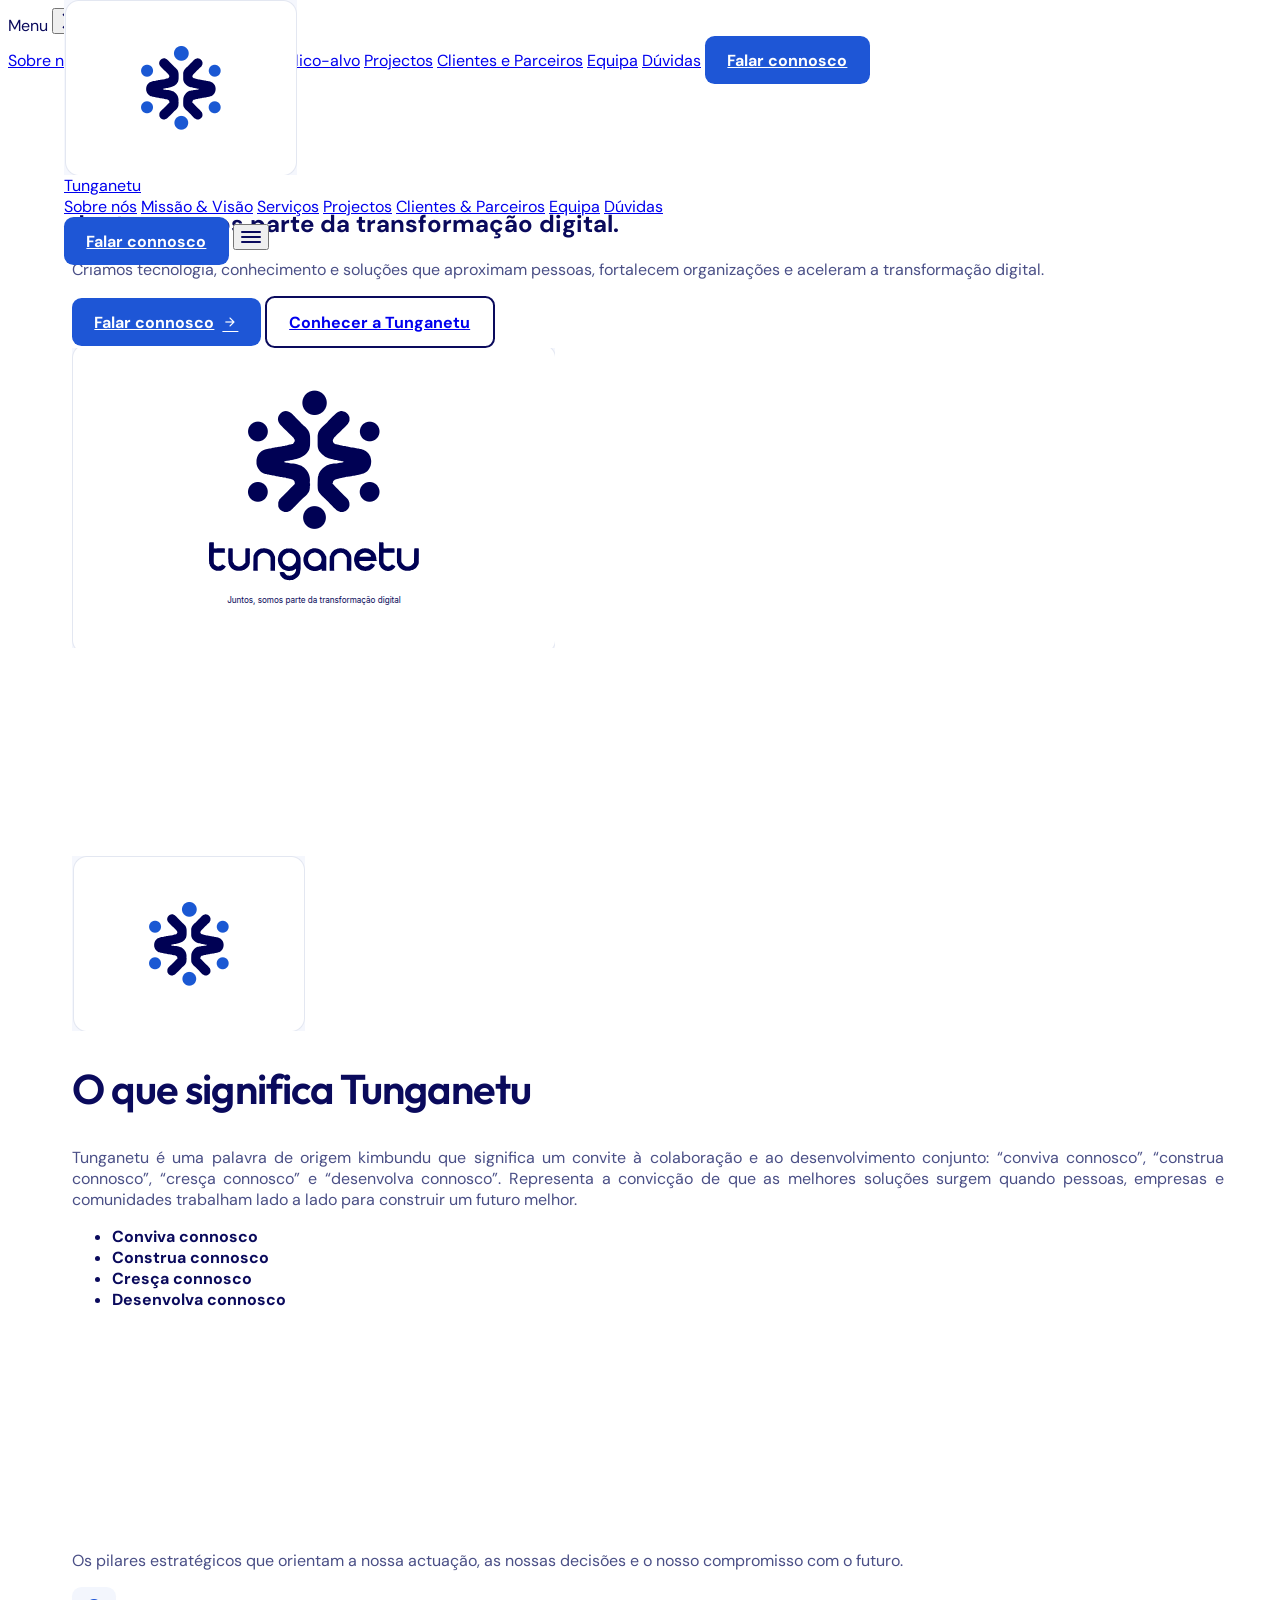
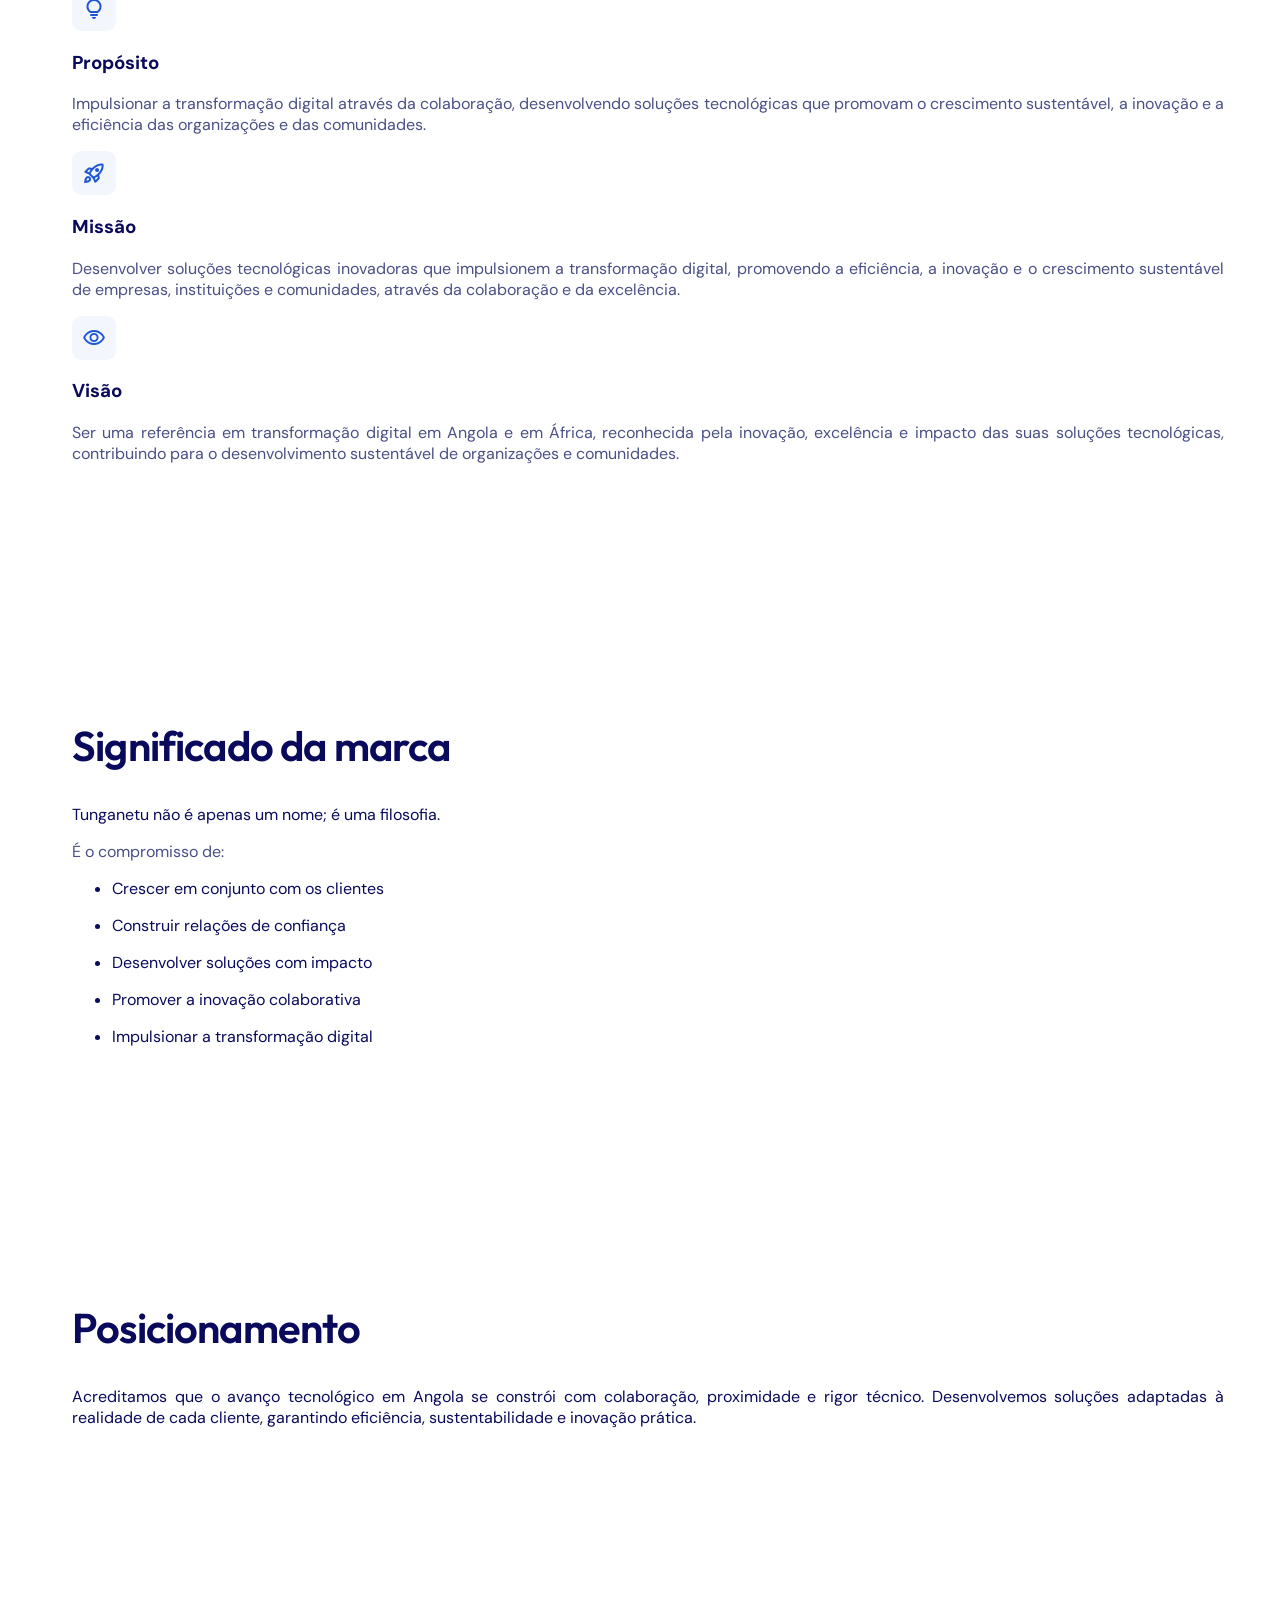
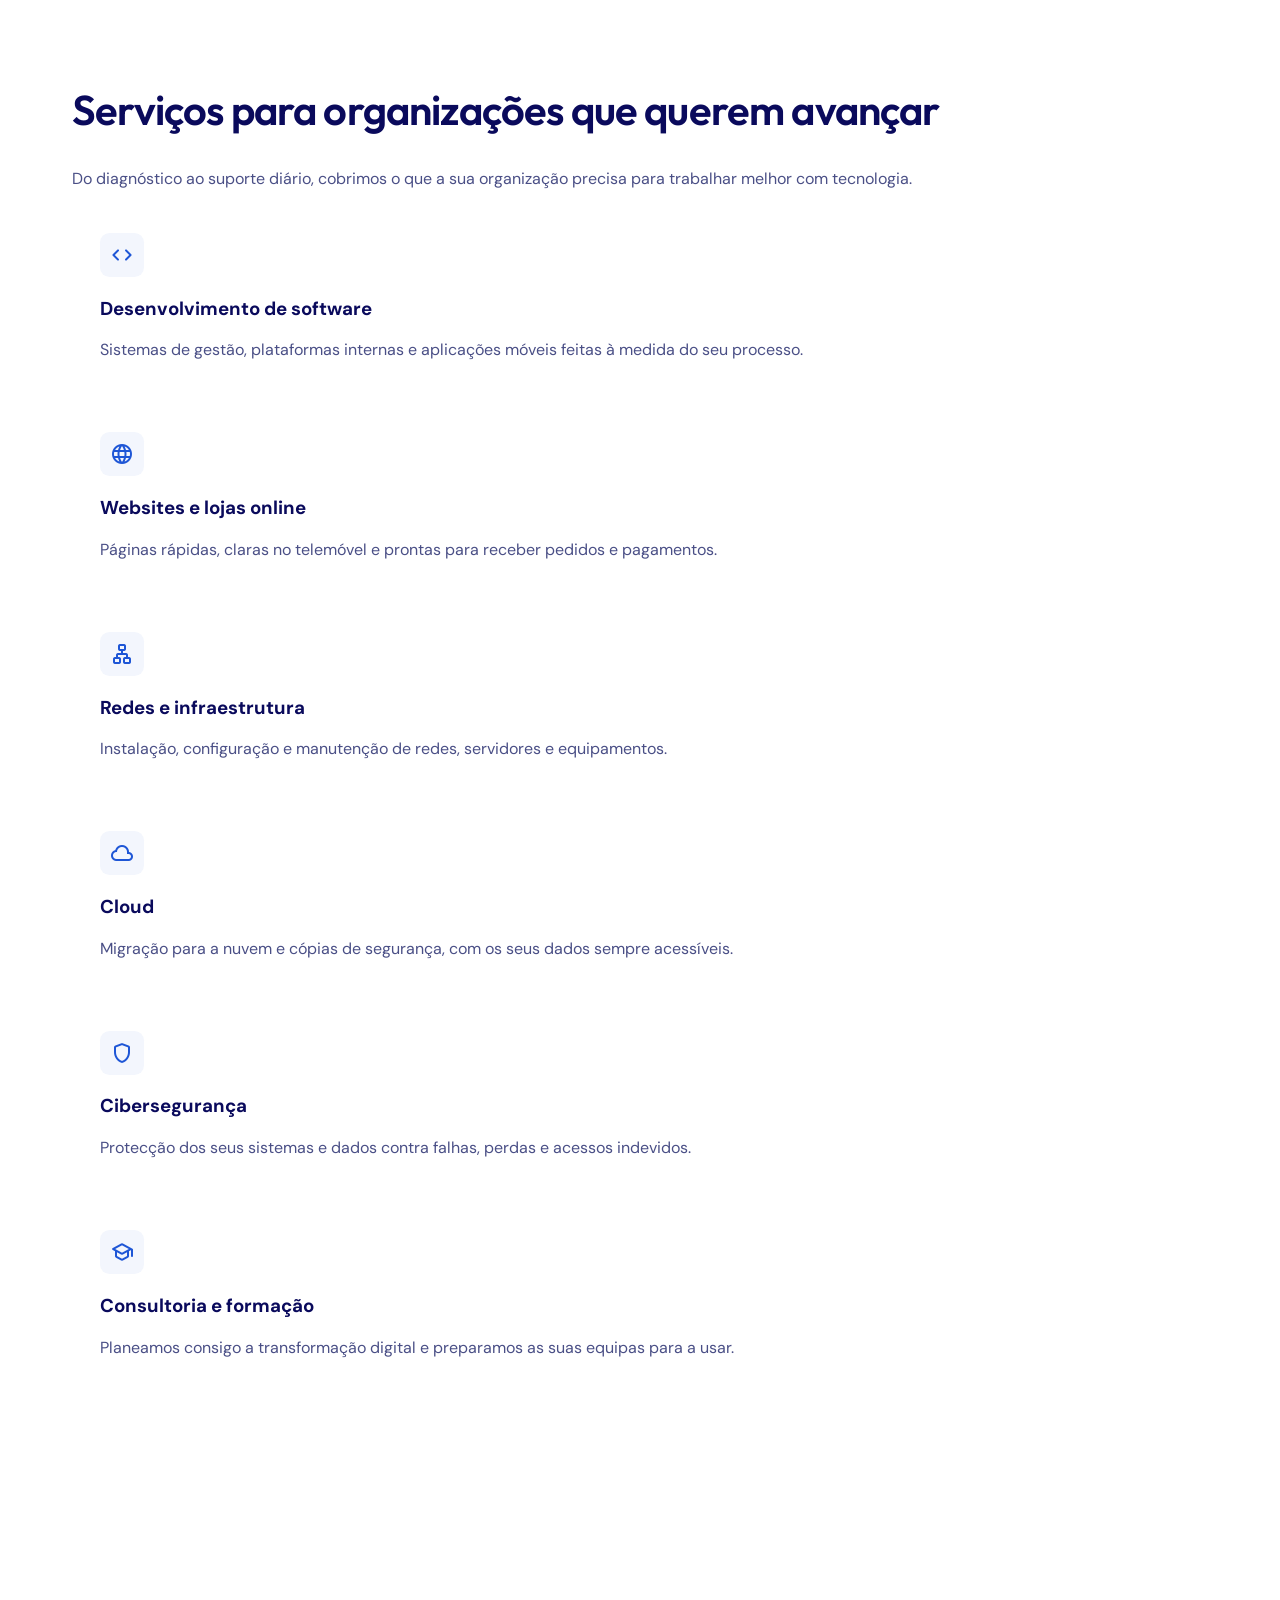
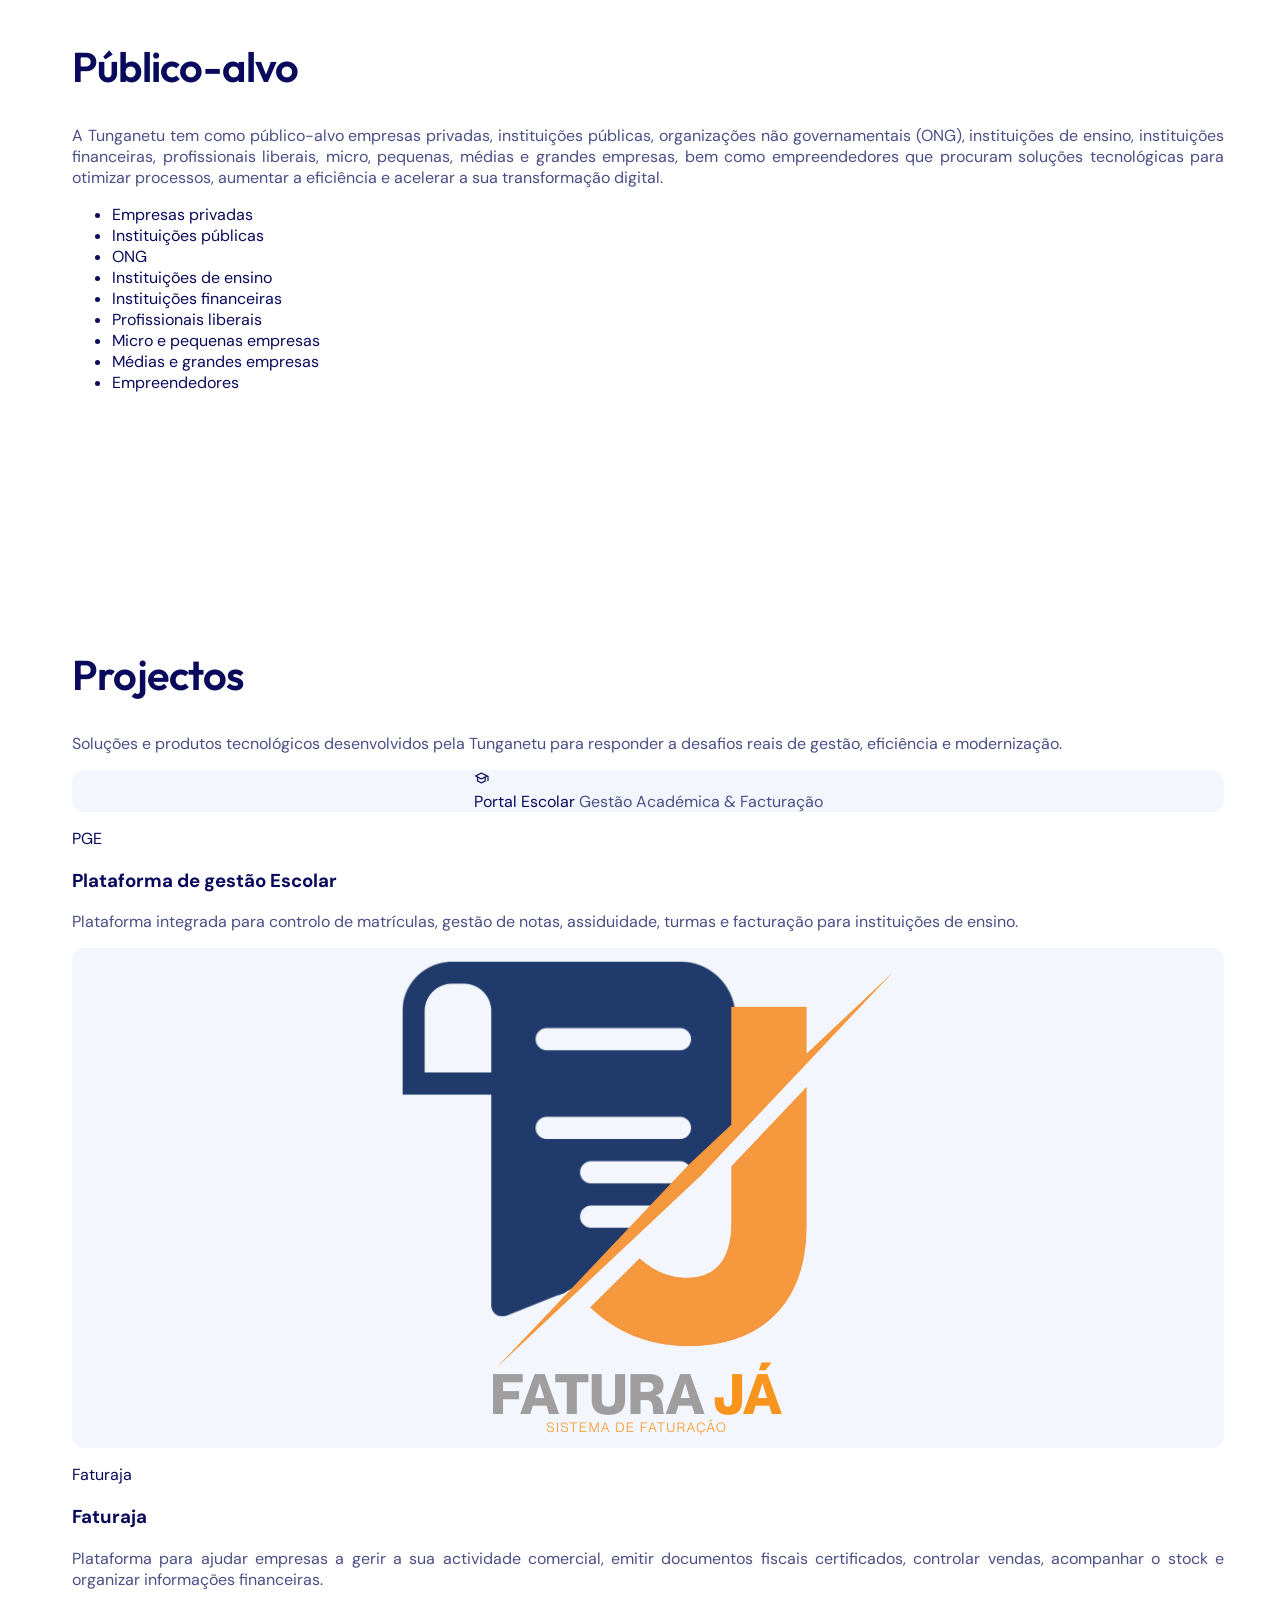
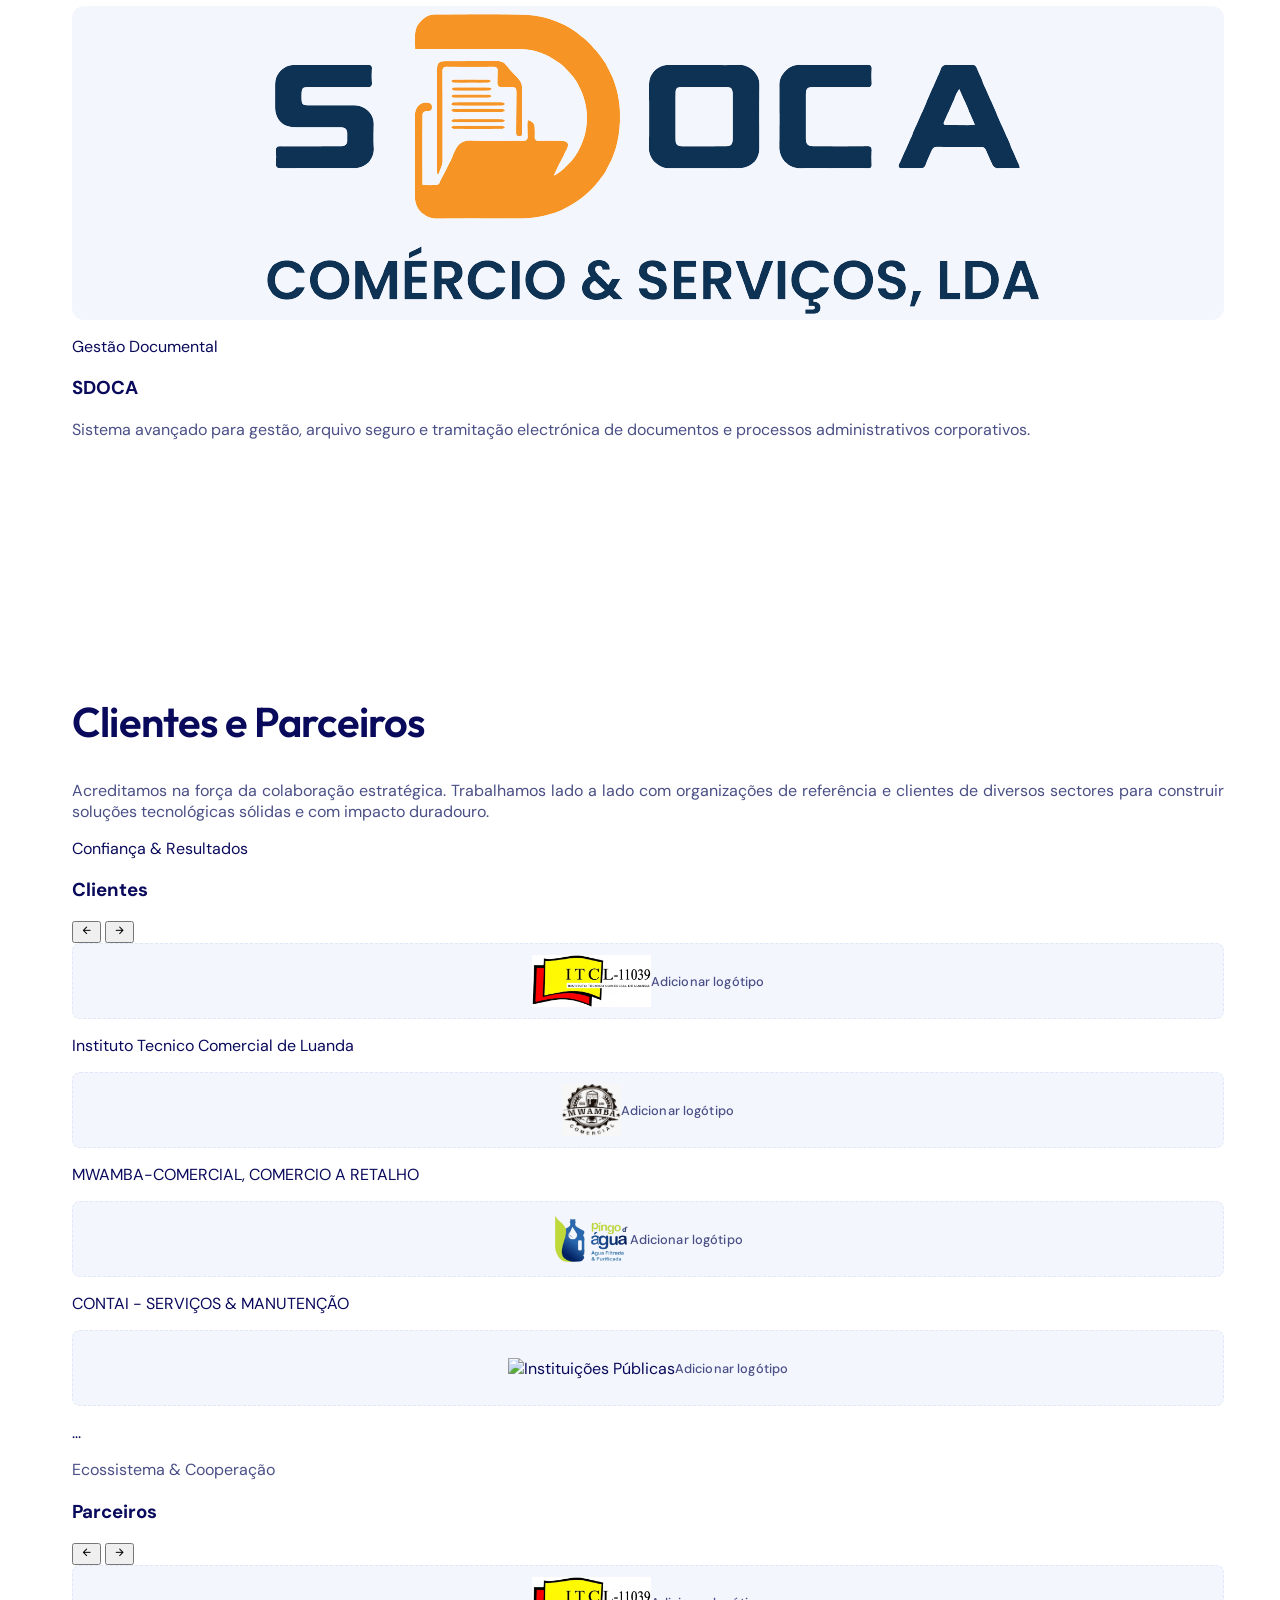
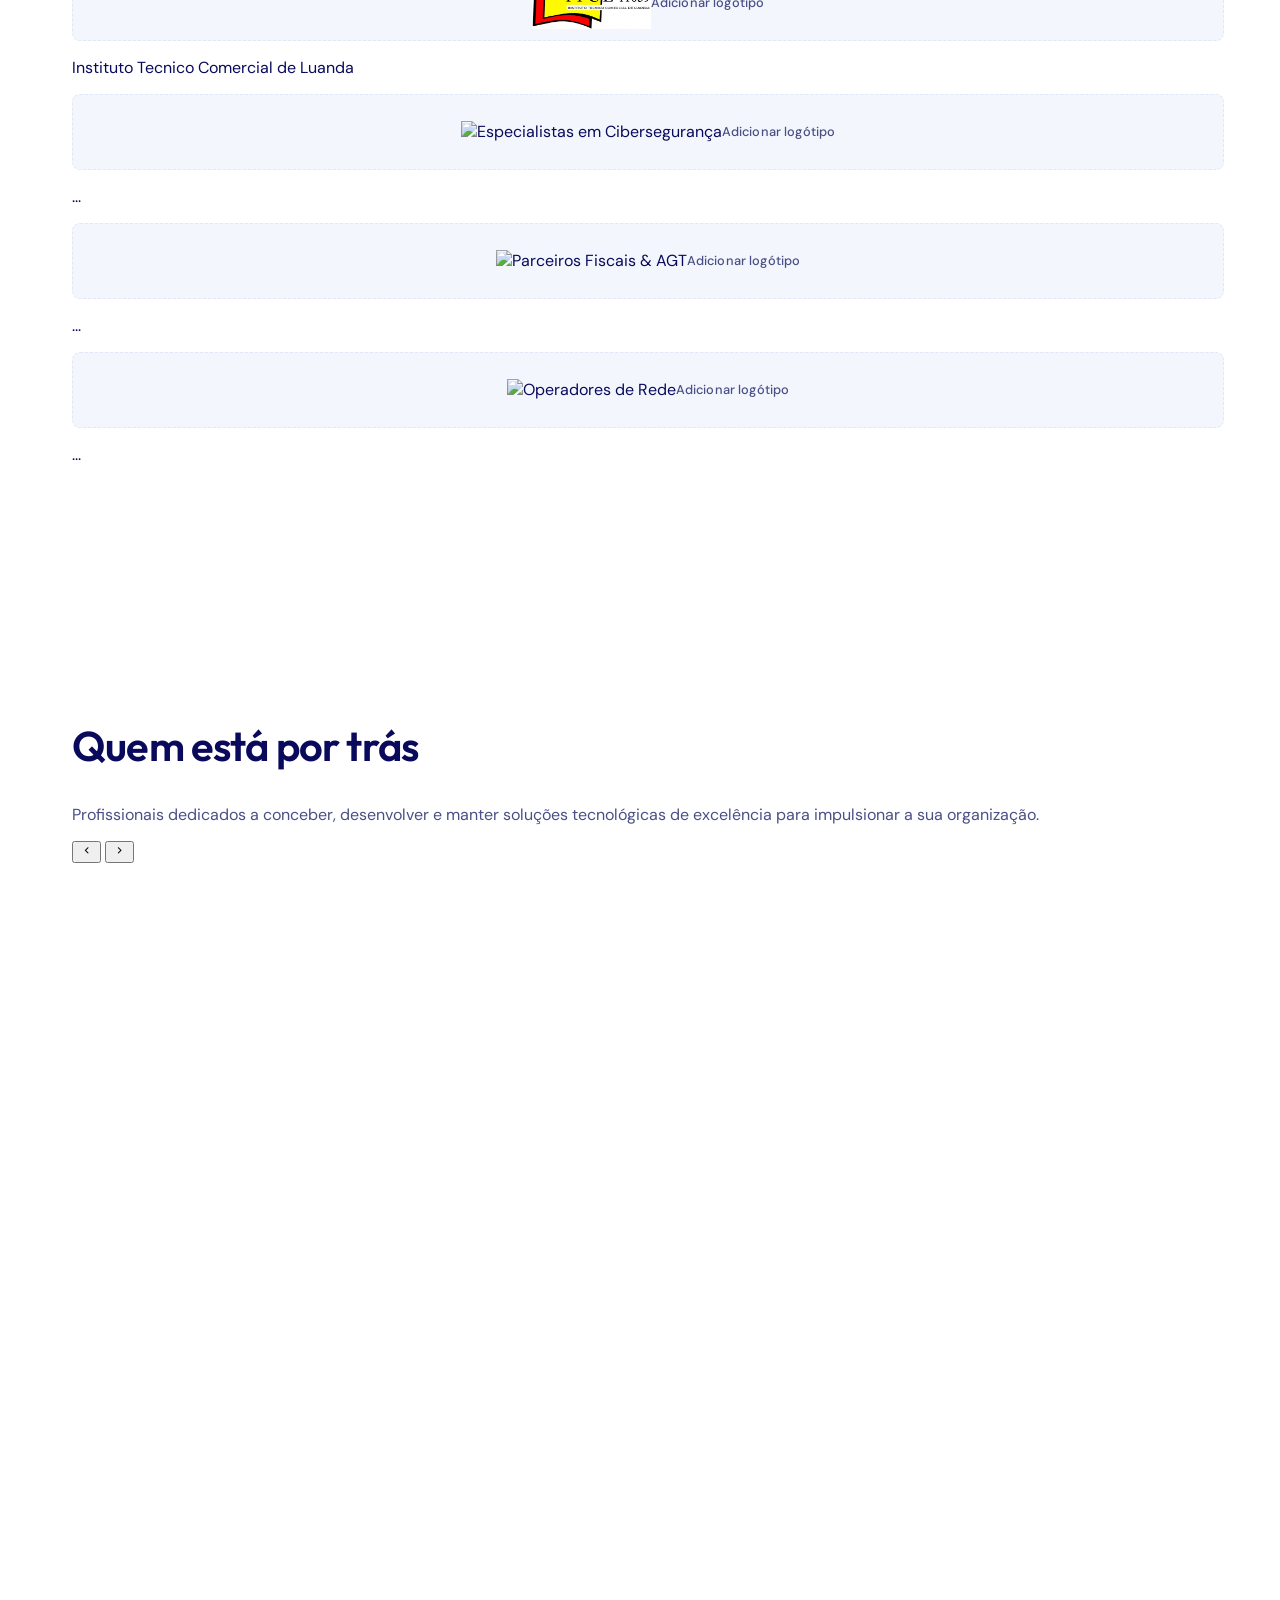
==== commit edee1d20: "Edicao dos clientes" ====
--- a/Tunganetu.html
+++ b/Tunganetu.html
@@ -492,31 +492,6 @@
                 <p class="text-sm font-semibold text-navy mt-4">...</p>
               </div>
 
-              <!-- Cliente 5 -->
-              <div class="carousel-card bg-white border border-line rounded-xl p-6 flex flex-col items-center justify-center text-center shrink-0">
-                <div class="logo-box">
-                  <img
-                    src="assets/images/clientes/cliente-5.png"
-                    alt="Empresas Privadas"
-                    class="logo-img"
-                    onerror="this.classList.add('hidden'); this.nextElementSibling.classList.remove('hidden');" />
-                  <span class="logo-placeholder-text hidden">Adicionar logótipo</span>
-                </div>
-                <p class="text-sm font-semibold text-navy mt-4">...</p>
-              </div>
-
-              <!-- Cliente 6 -->
-              <div class="carousel-card bg-white border border-line rounded-xl p-6 flex flex-col items-center justify-center text-center shrink-0">
-                <div class="logo-box">
-                  <img
-                    src="assets/images/clientes/cliente-6.png"
-                    alt="Serviços Financeiros"
-                    class="logo-img"
-                    onerror="this.classList.add('hidden'); this.nextElementSibling.classList.remove('hidden');" />
-                  <span class="logo-placeholder-text hidden">Adicionar logótipo</span>
-                </div>
-                <p class="text-sm font-semibold text-navy mt-4">... </p>
-              </div>
 
             </div>
           </div>
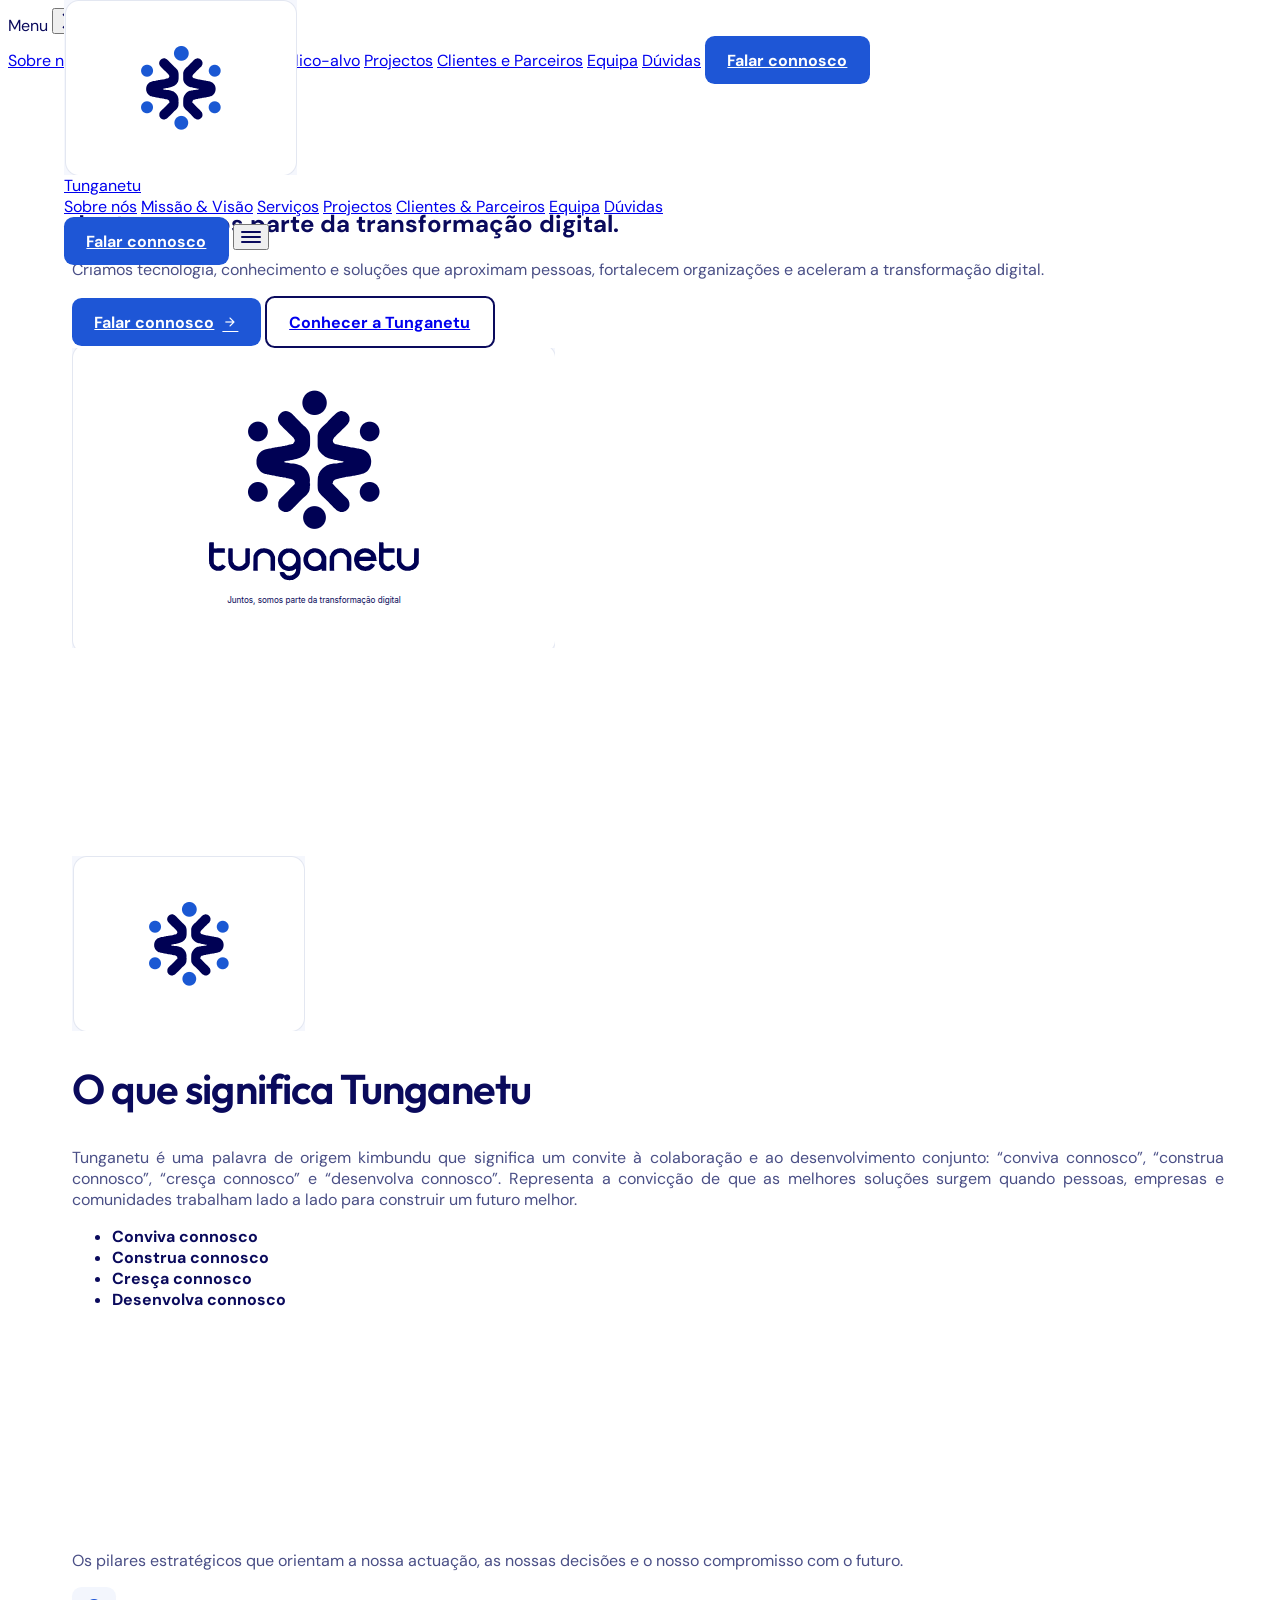
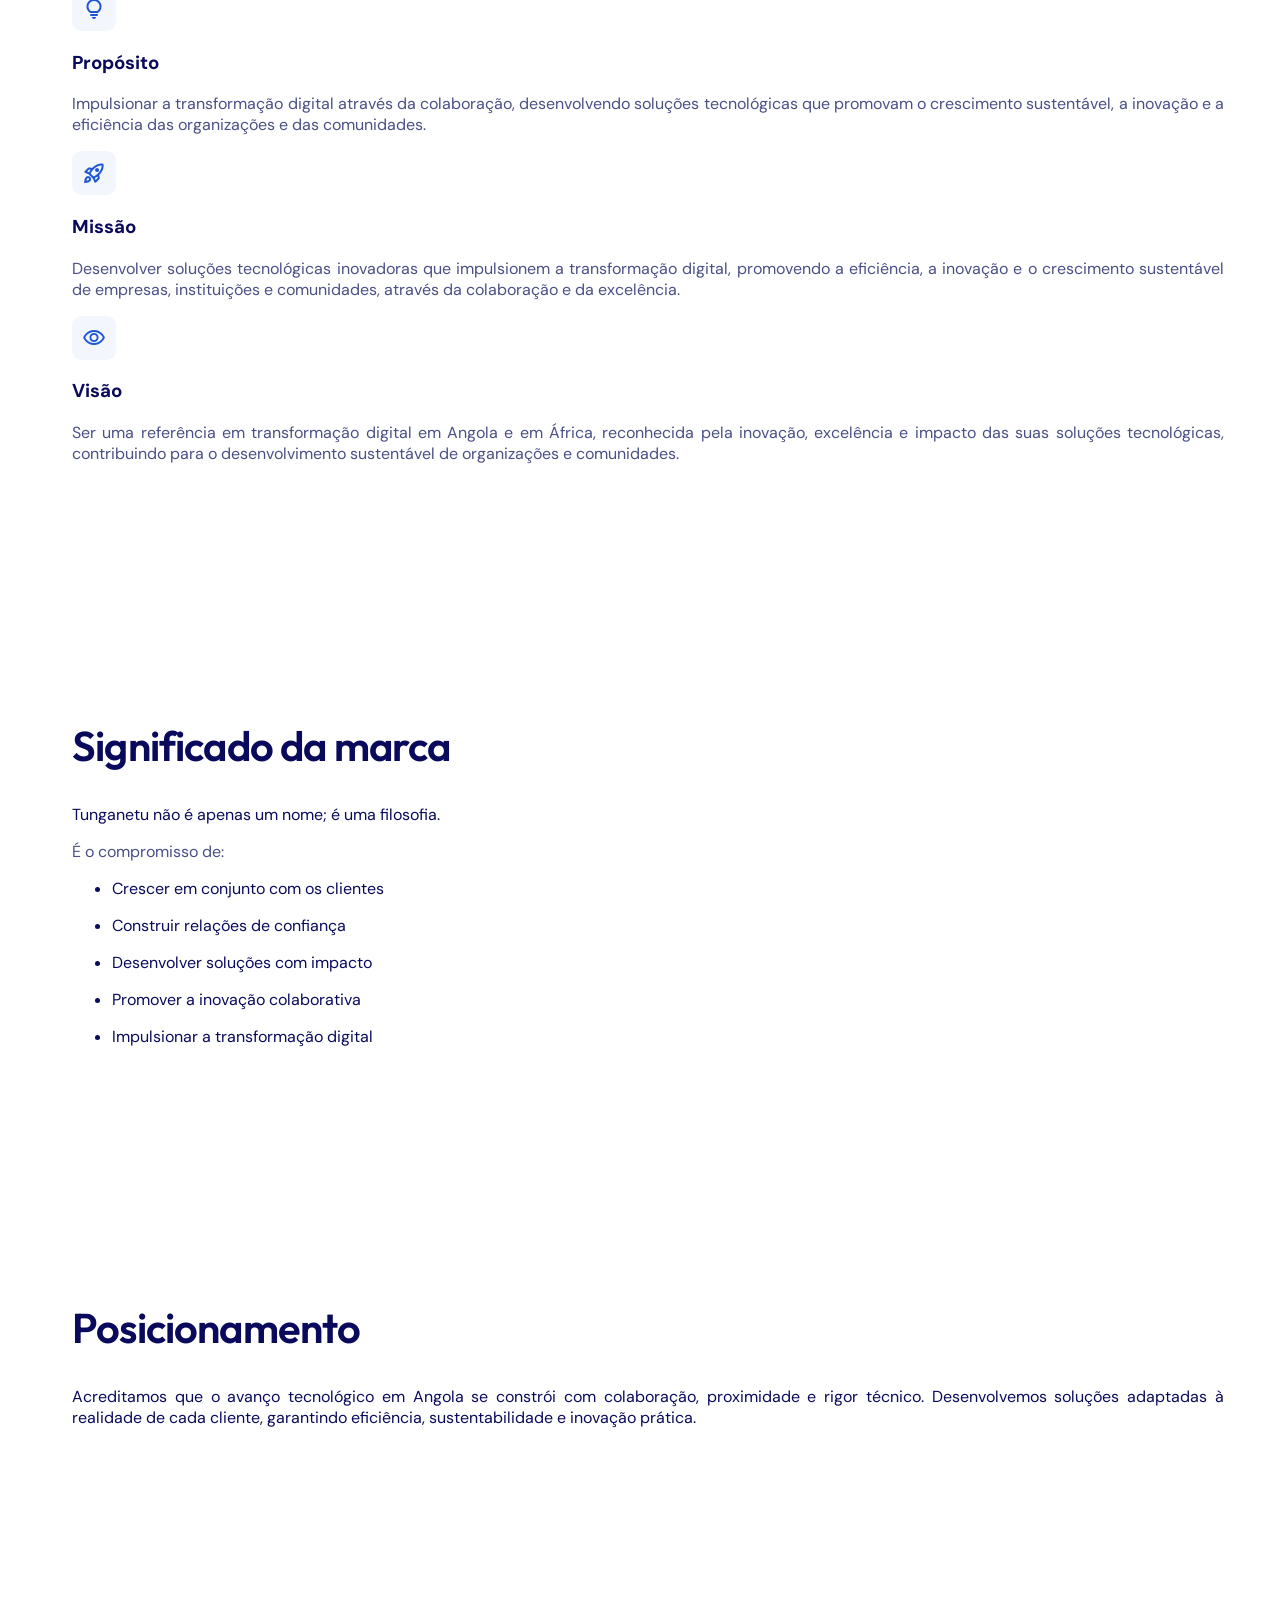
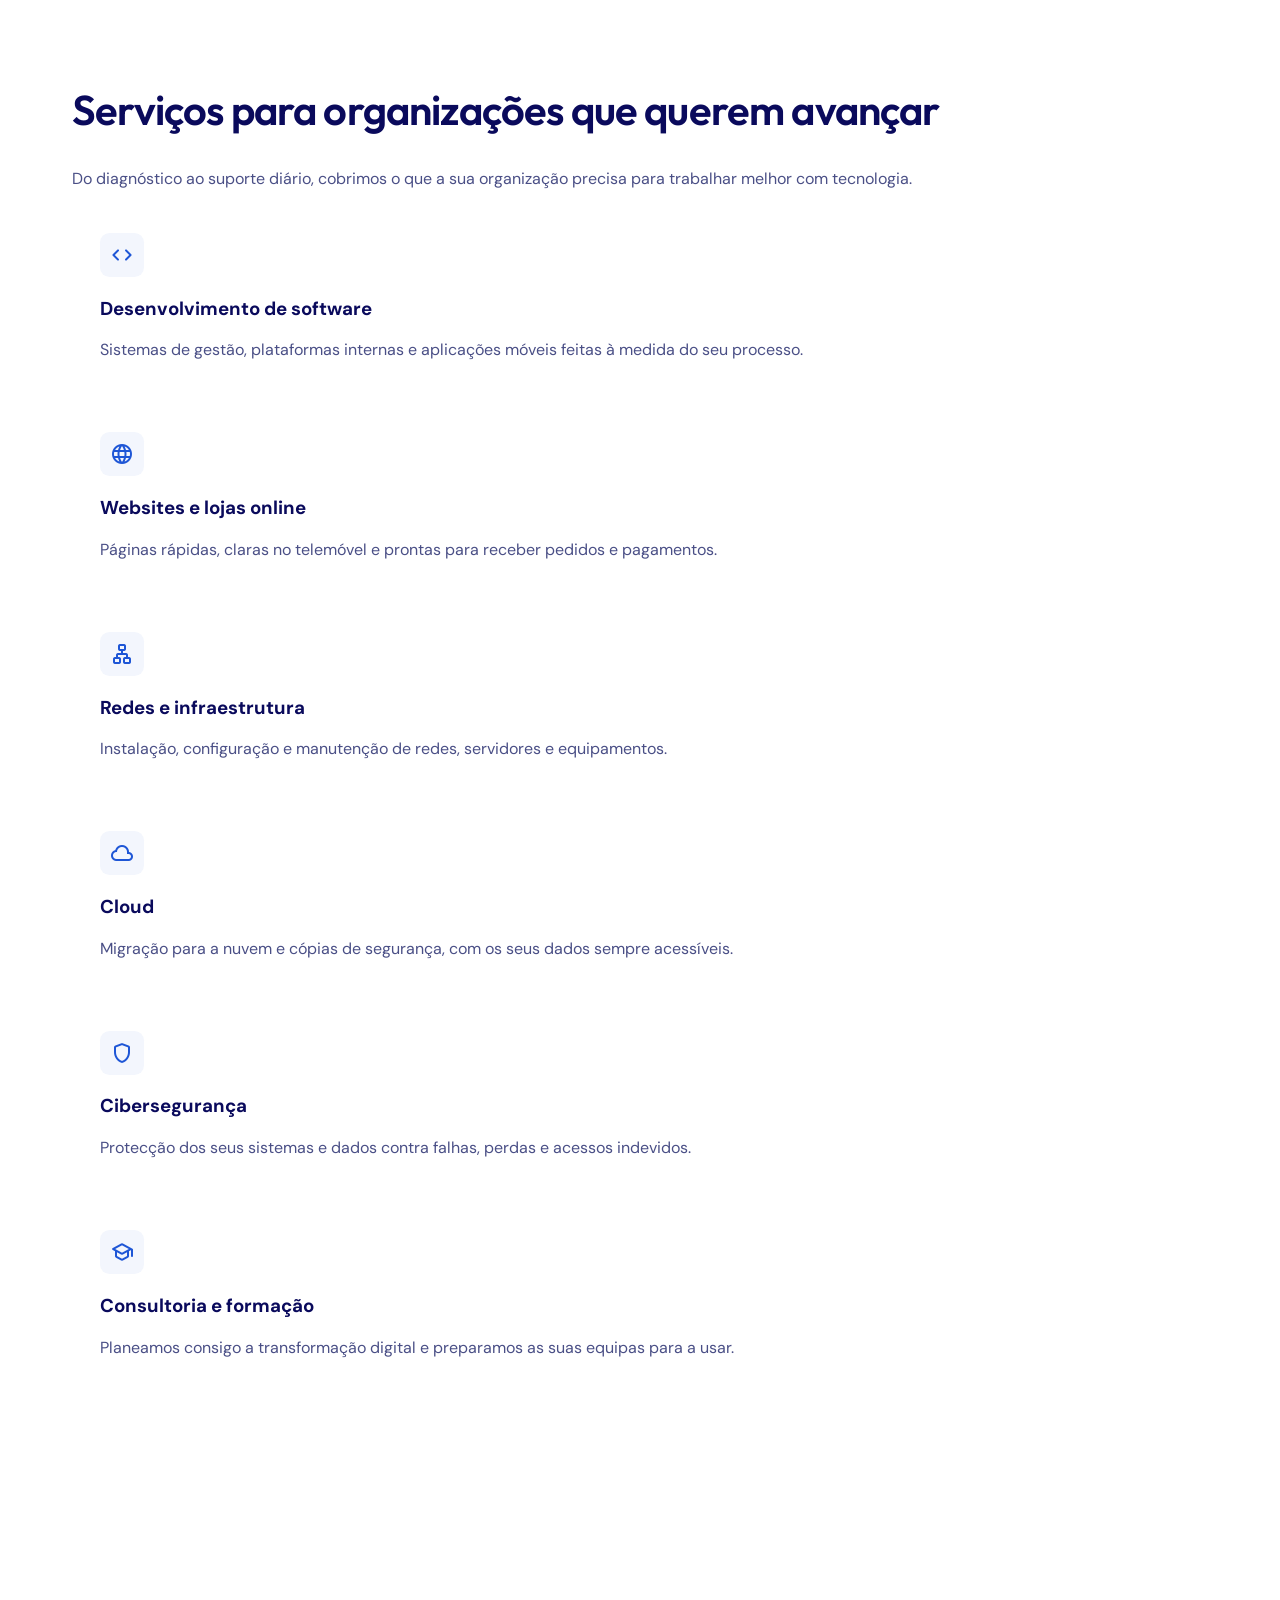
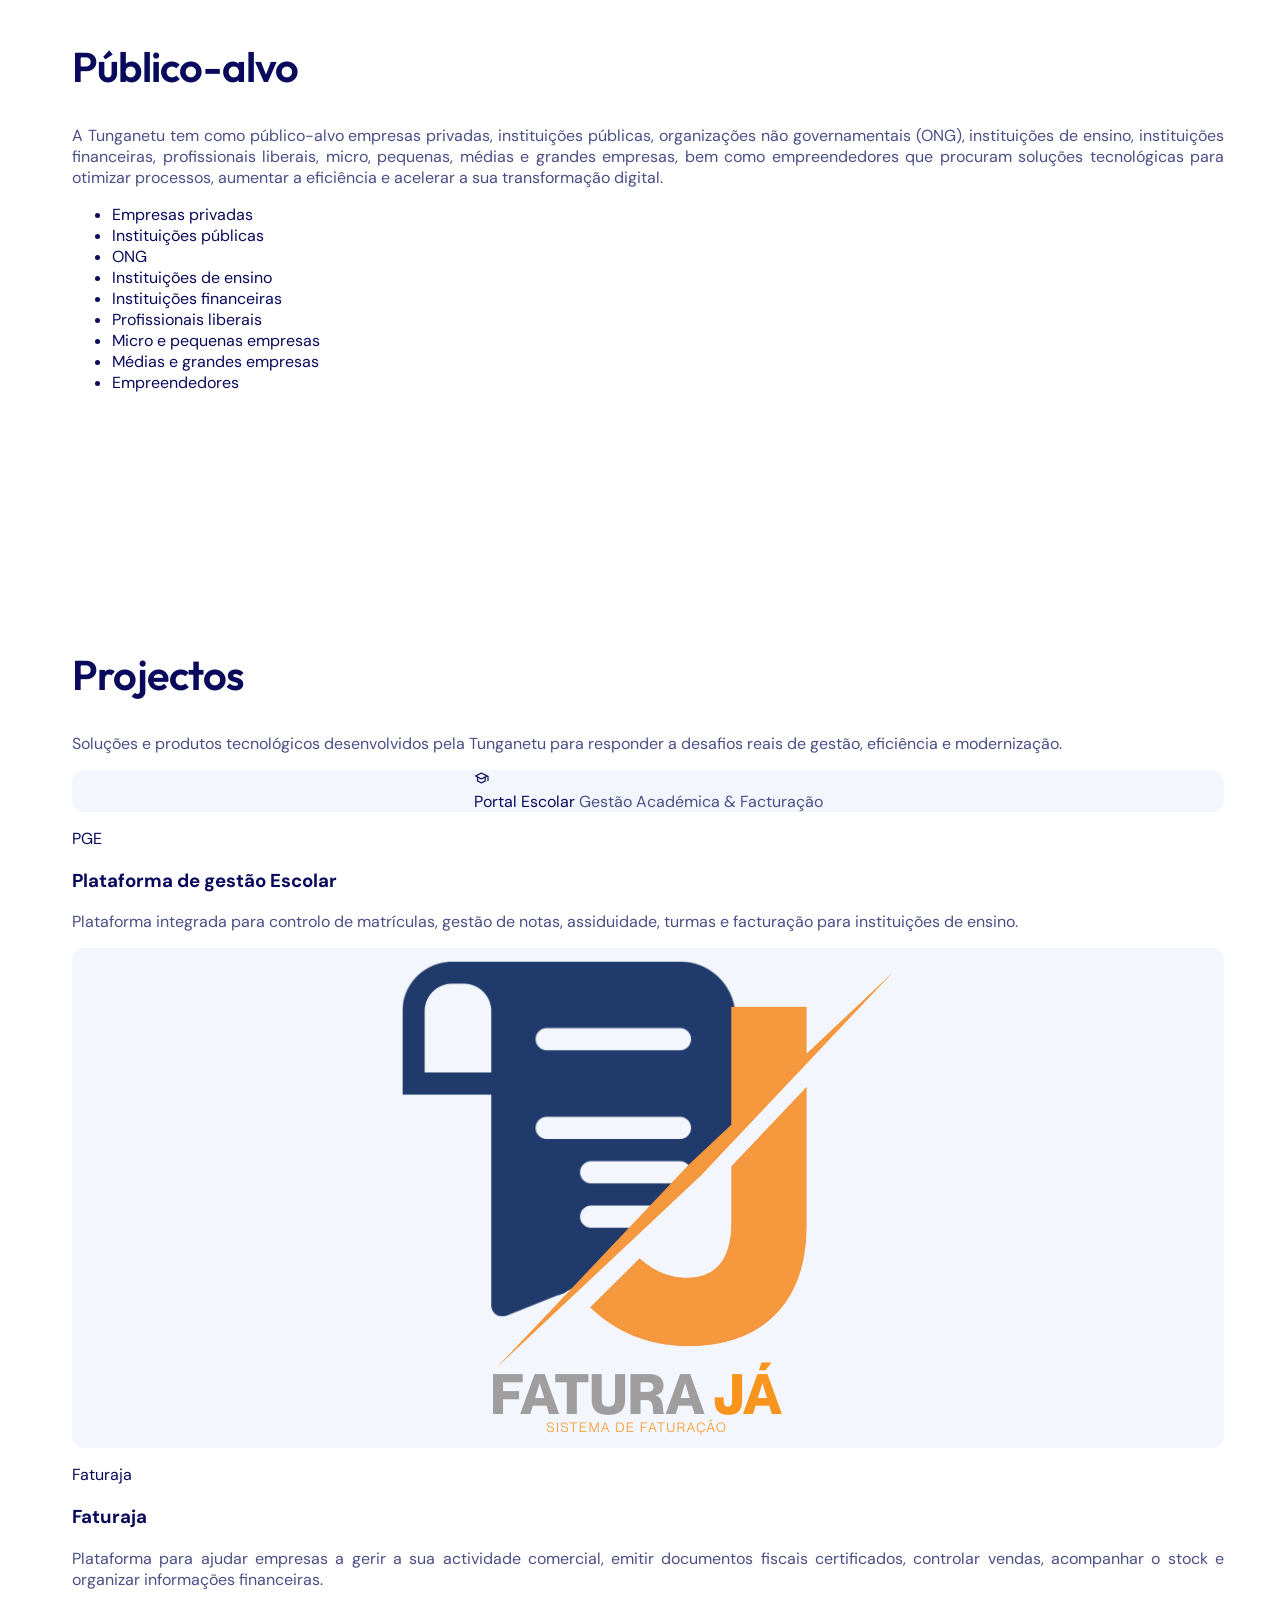
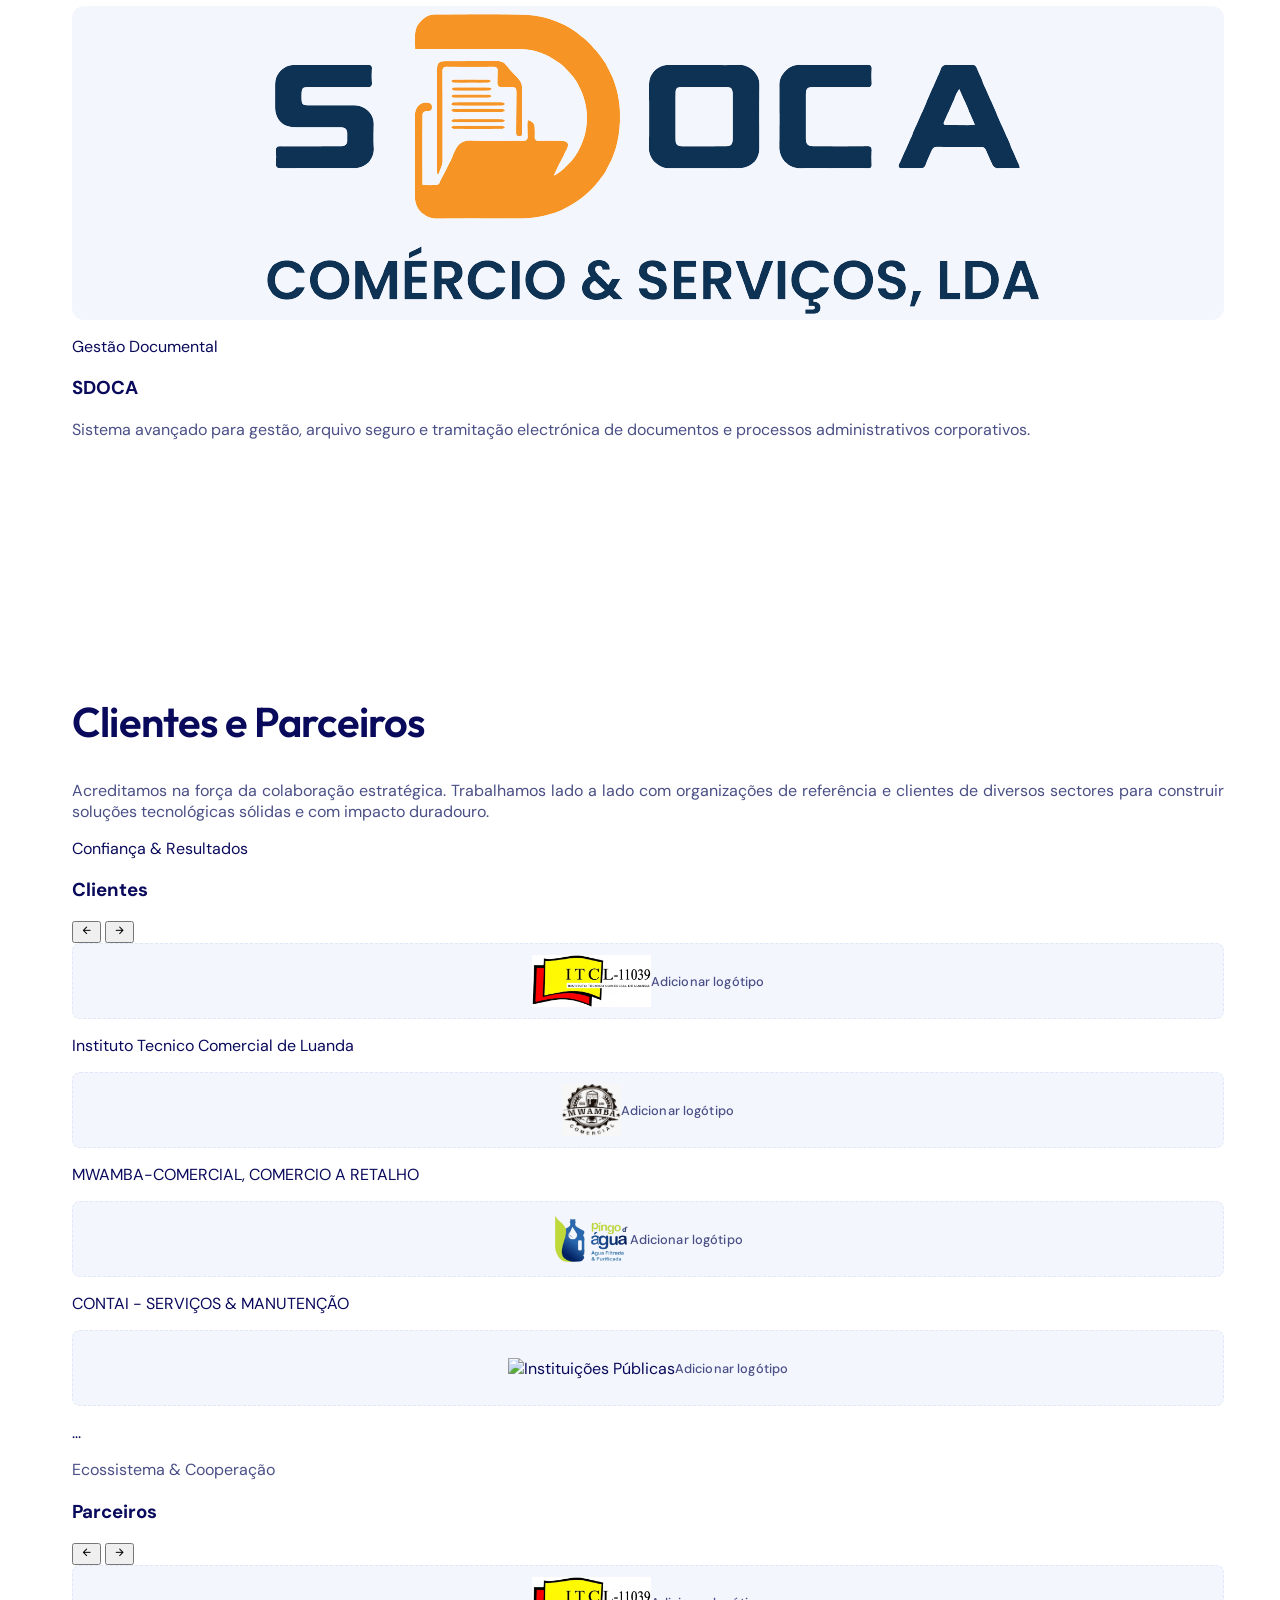
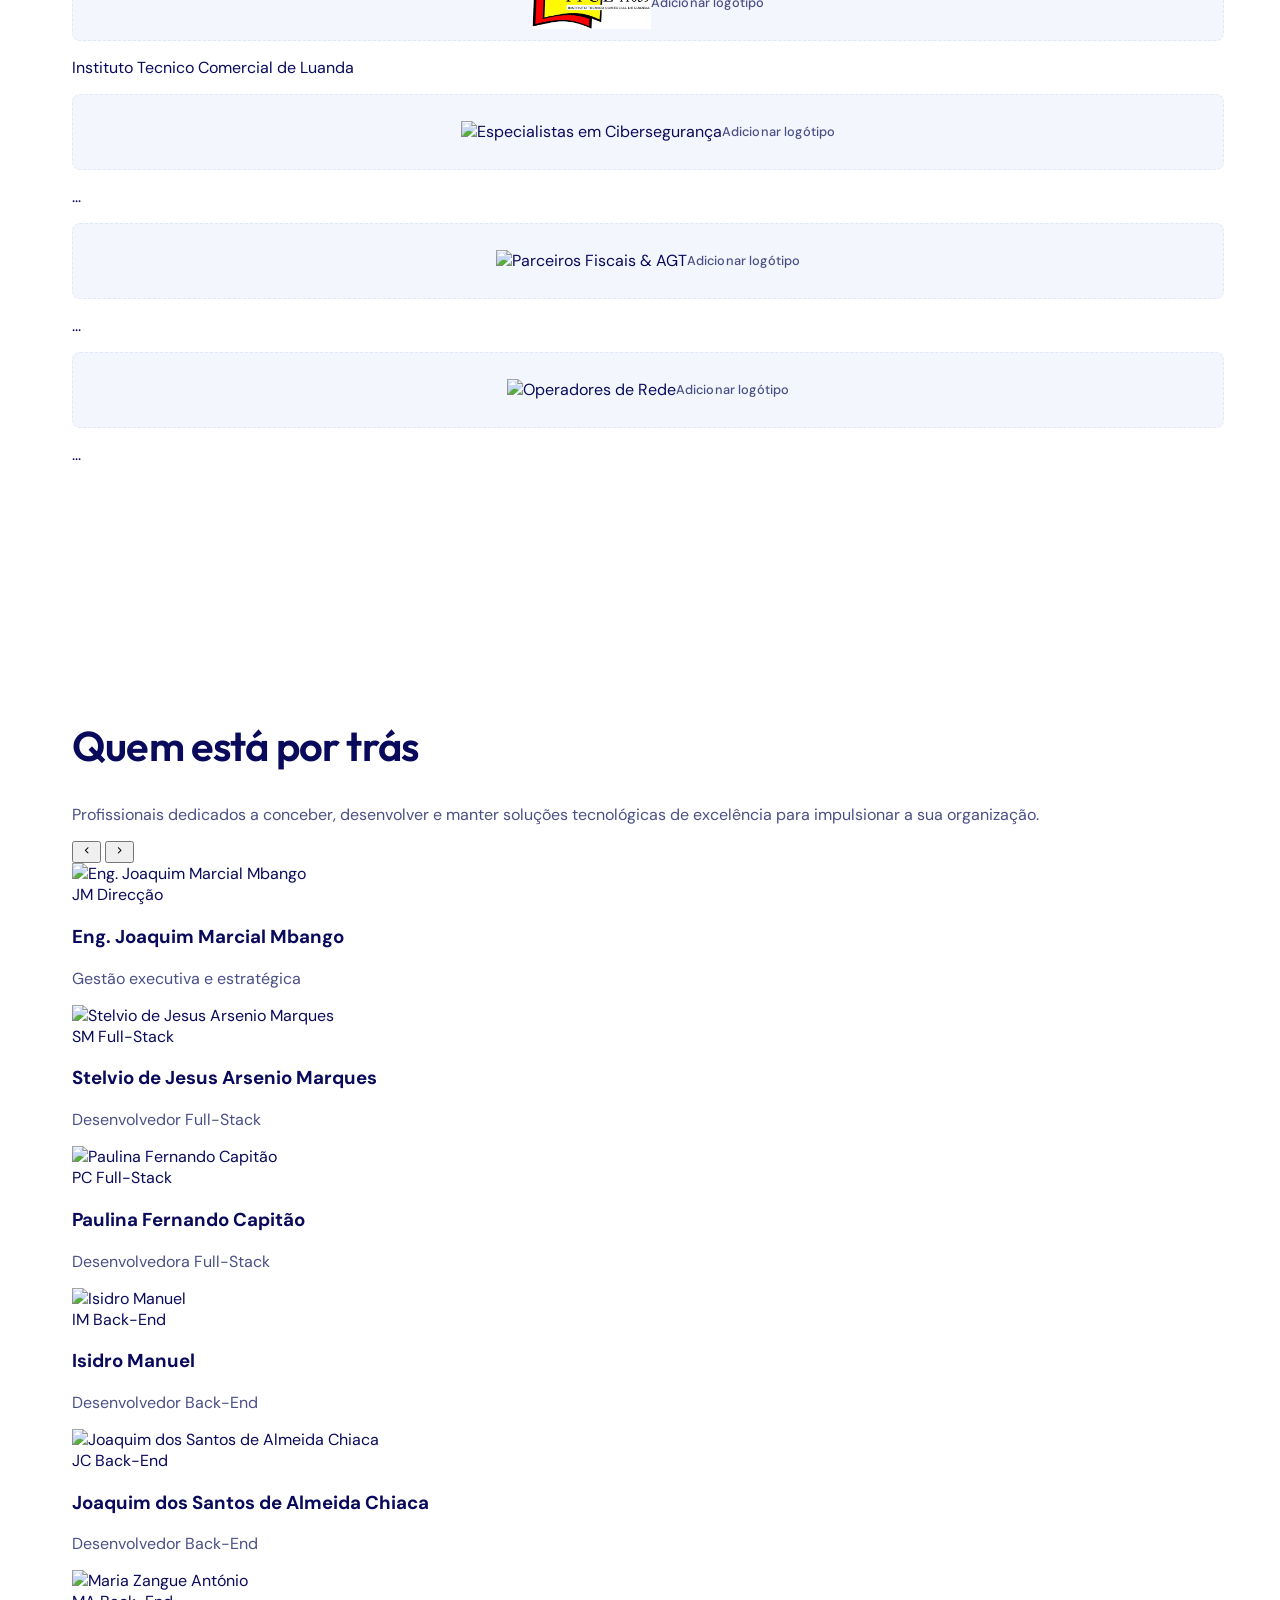
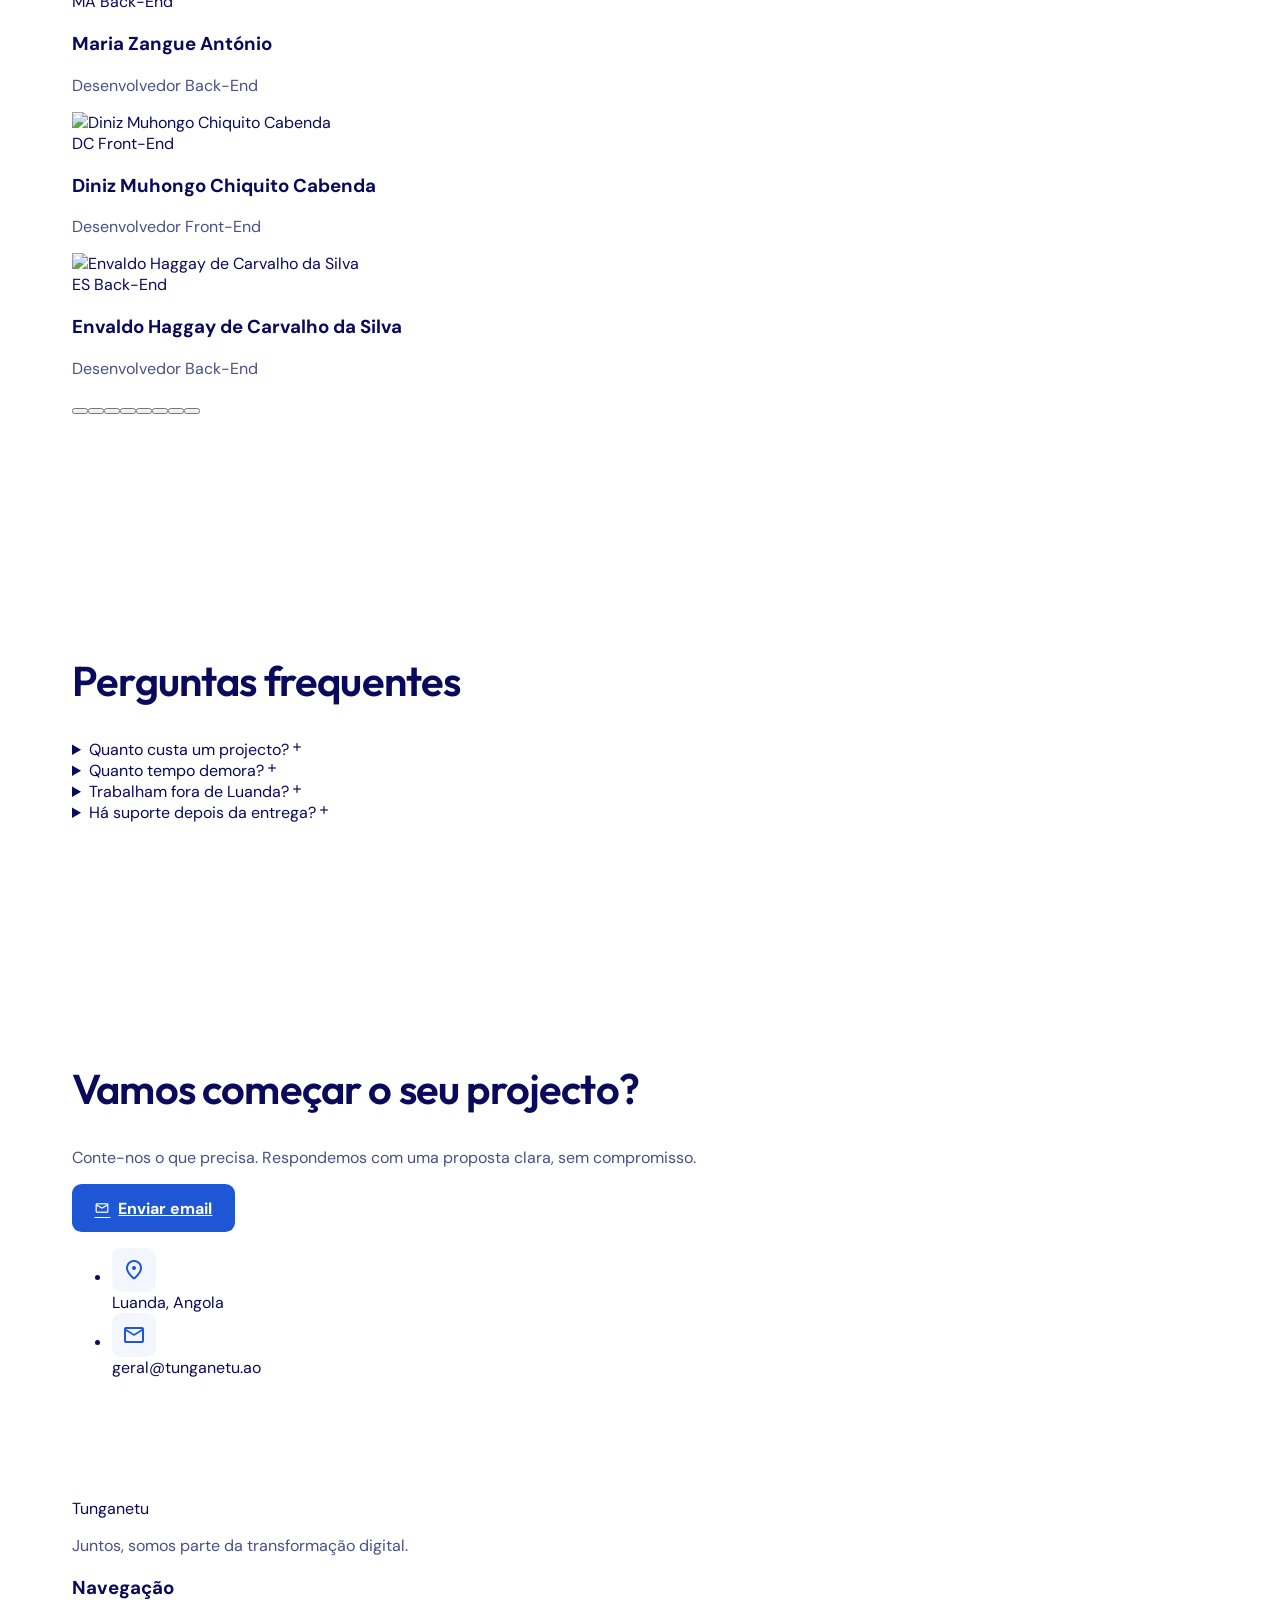
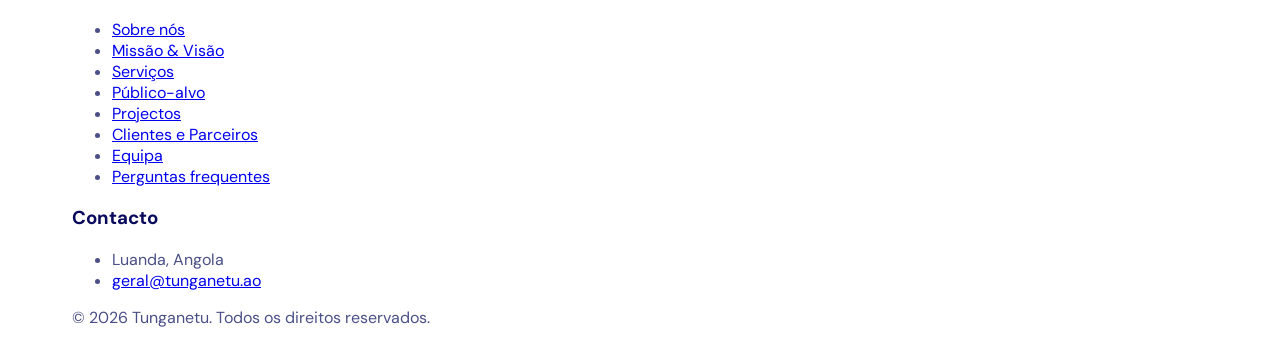
==== commit 8679ee6a: "refactor: limpeza interna de codigo sem alteracao visual ou funcional" ====
--- a/Tunganetu.html
+++ b/Tunganetu.html
@@ -42,15 +42,6 @@
   <body class="font-sans antialiased">
     <a href="#conteudo" class="skip">Saltar para o conteúdo</a>
 
-    <!-- <div class="hidden md:block bg-tint border-b border-line text-sm">
-      <div class="wrap px-5 h-10 flex items-center justify-between m">
-        <span class="flex items-center gap-1.5"><i class="ic text-base text-brand">location_on</i>Luanda, Angola</span>
-        <span class="flex items-center gap-6"
-          ><span class="flex items-center gap-1.5"><i class="ic text-base text-brand">mail</i>geral@tunganetu.ao</span
-          ><span class="flex items-center gap-1.5"><i class="ic text-base text-brand">call</i>+244 900 000 000</span></span
-        >
-      </div>
-    </div>-->
 
     <header id="hd" class="fixed top-0 left-0 right-0 w-full z-50 bg-white/95 backdrop-blur-md border-b border-line transition-shadow duration-300">
       <div class="wrap px-5 h-[72px] flex items-center justify-between">
@@ -491,6 +482,8 @@
                 </div>
                 <p class="text-sm font-semibold text-navy mt-4">...</p>
               </div>
+
+
 
 
             </div>
@@ -907,8 +900,7 @@
         }
         var tr = document.getElementById("track"),
           cards = [].slice.call(tr.children),
-          dots = document.getElementById("dots"),
-          timer;
+          dots = document.getElementById("dots");
         cards.forEach(function (c, i) {
           var b = document.createElement("button");
           b.type = "button";
--- a/css/style.css
+++ b/css/style.css
@@ -345,23 +345,18 @@
           width: 100%;
           justify-content: center;
         }
-        #track > div {
-          flex: 0 0 85%;
-        }
-      }
-
       #track > div {
-        flex: 0 0 78%;
+        flex: 0 0 85%;
         scroll-snap-align: start;
       }
       @media (min-width: 640px) {
         #track > div {
-          flex-basis: calc((100% - 1.25rem) / 2);
+          flex: 0 0 calc((100% - 1.25rem) / 2);
         }
       }
       @media (min-width: 1024px) {
         #track > div {
-          flex-basis: calc((100% - 3.75rem) / 4);
+          flex: 0 0 calc((100% - 3.75rem) / 4);
         }
       }
       details[open] summary .ic {
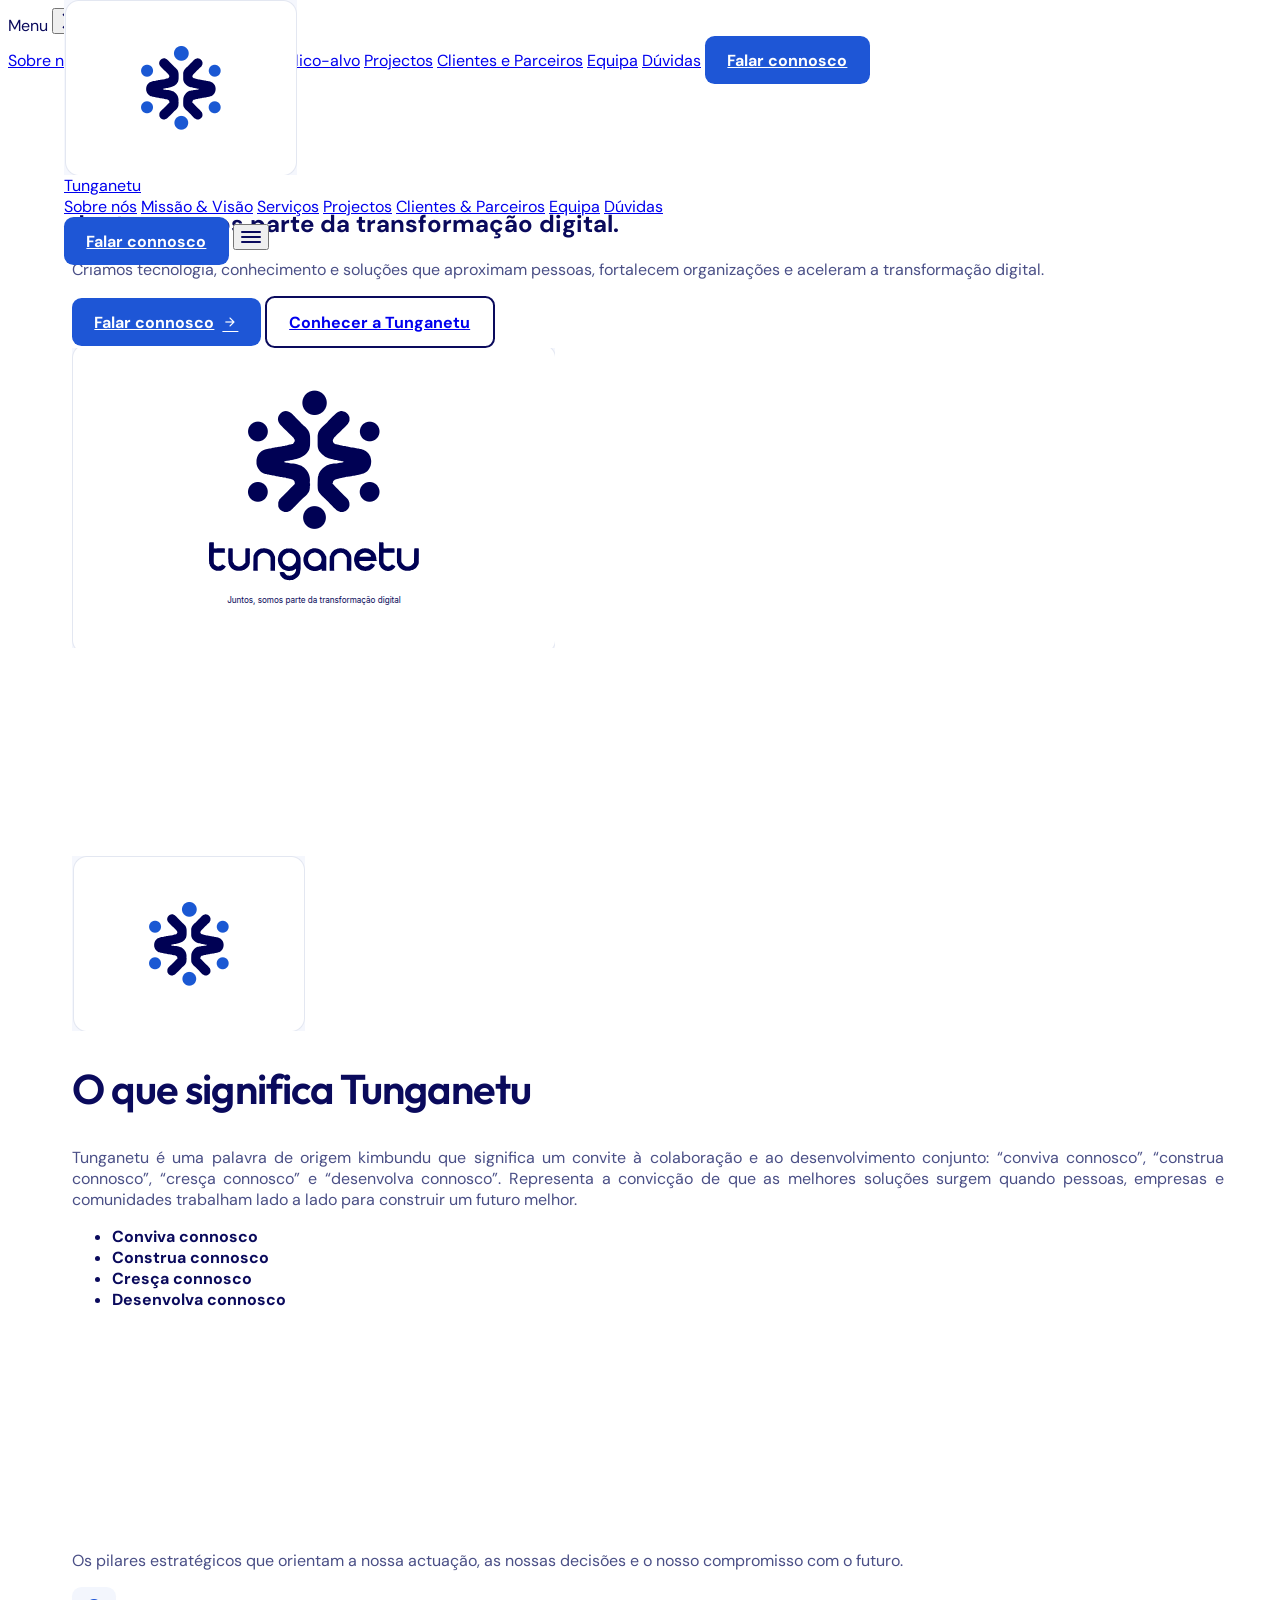
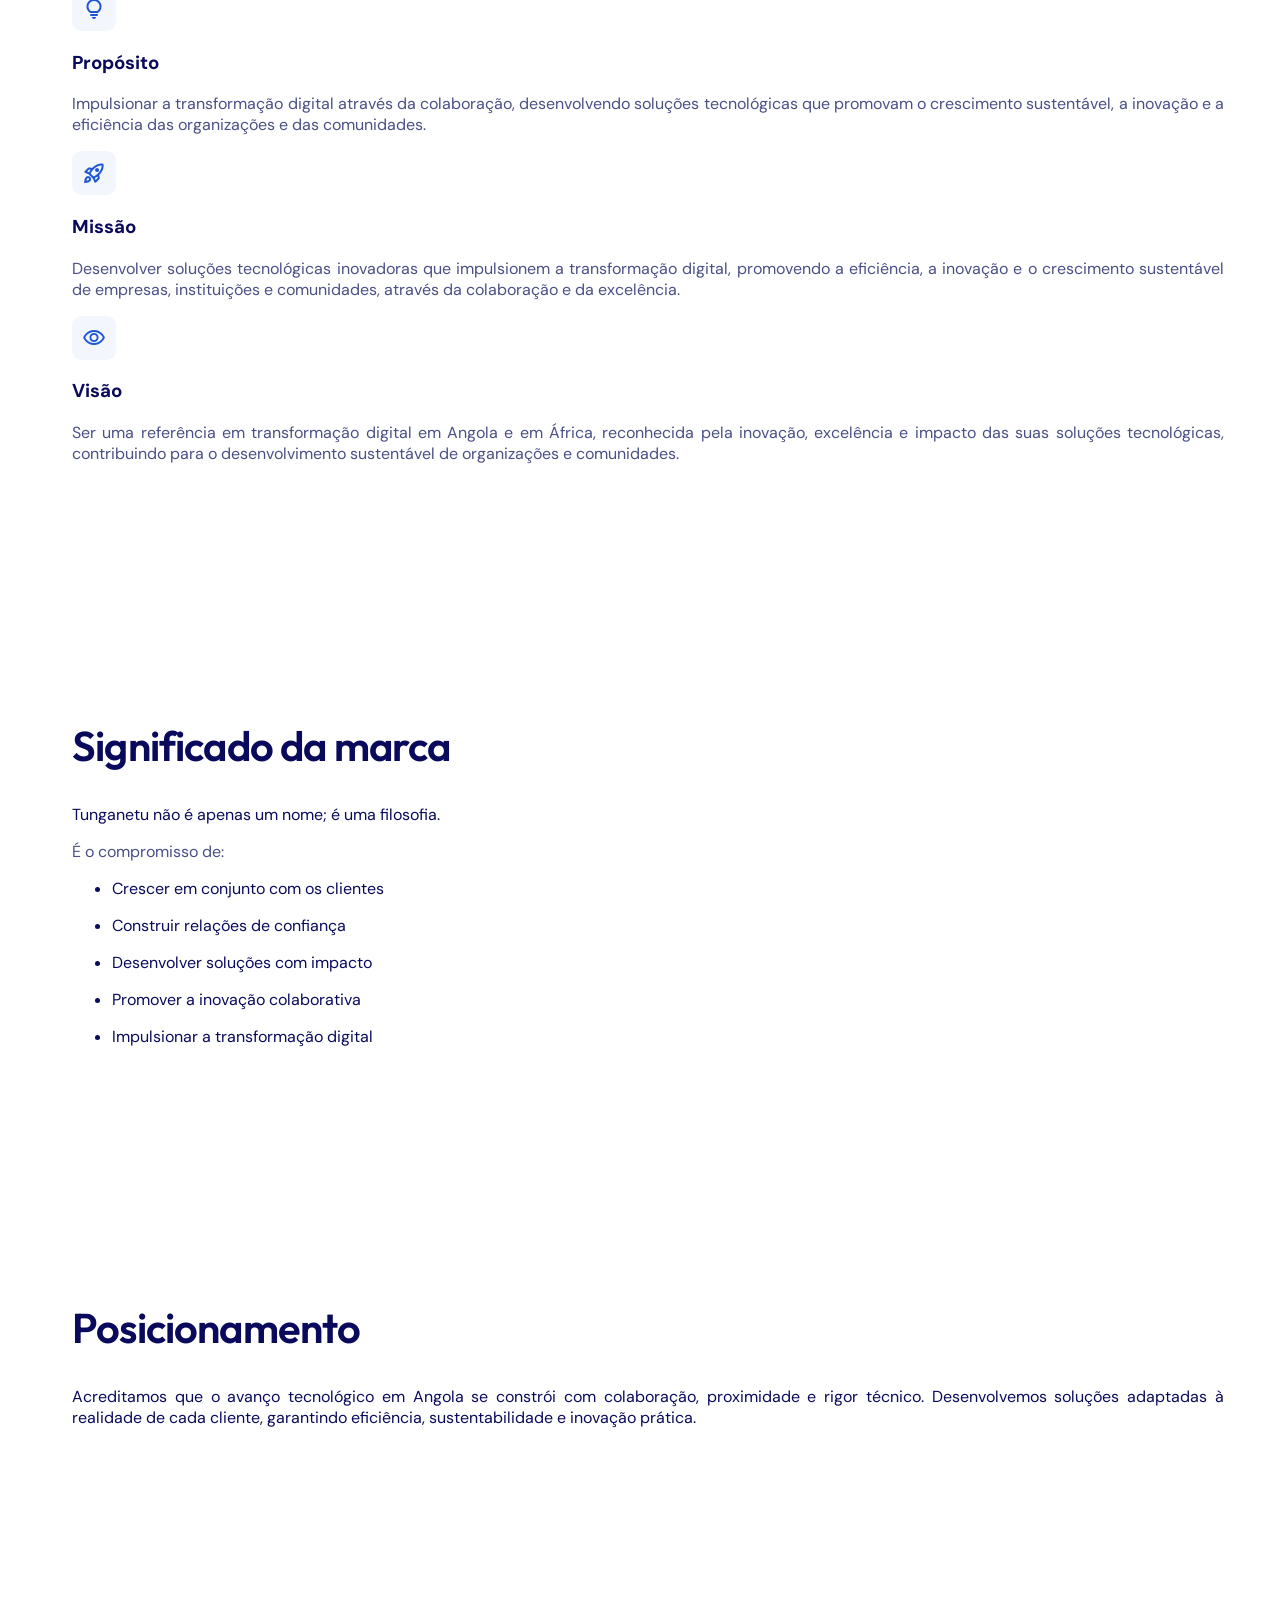
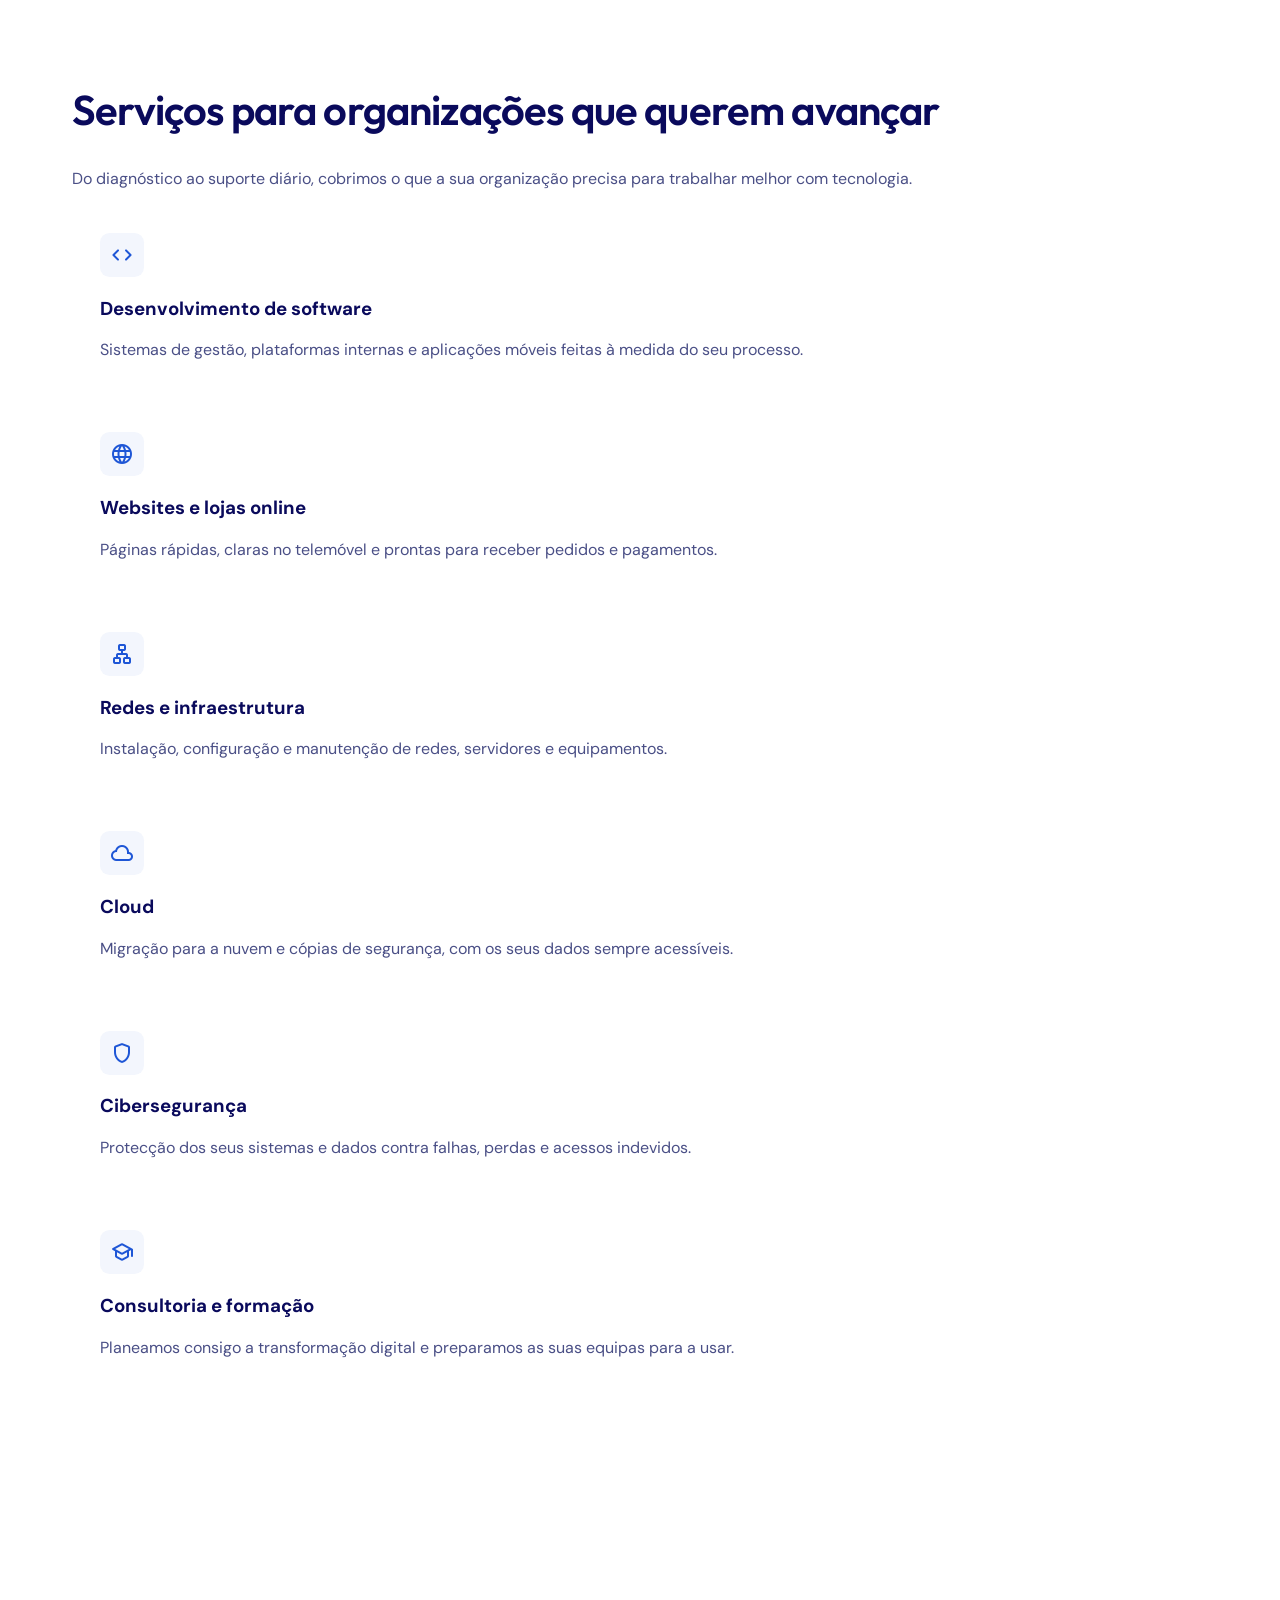
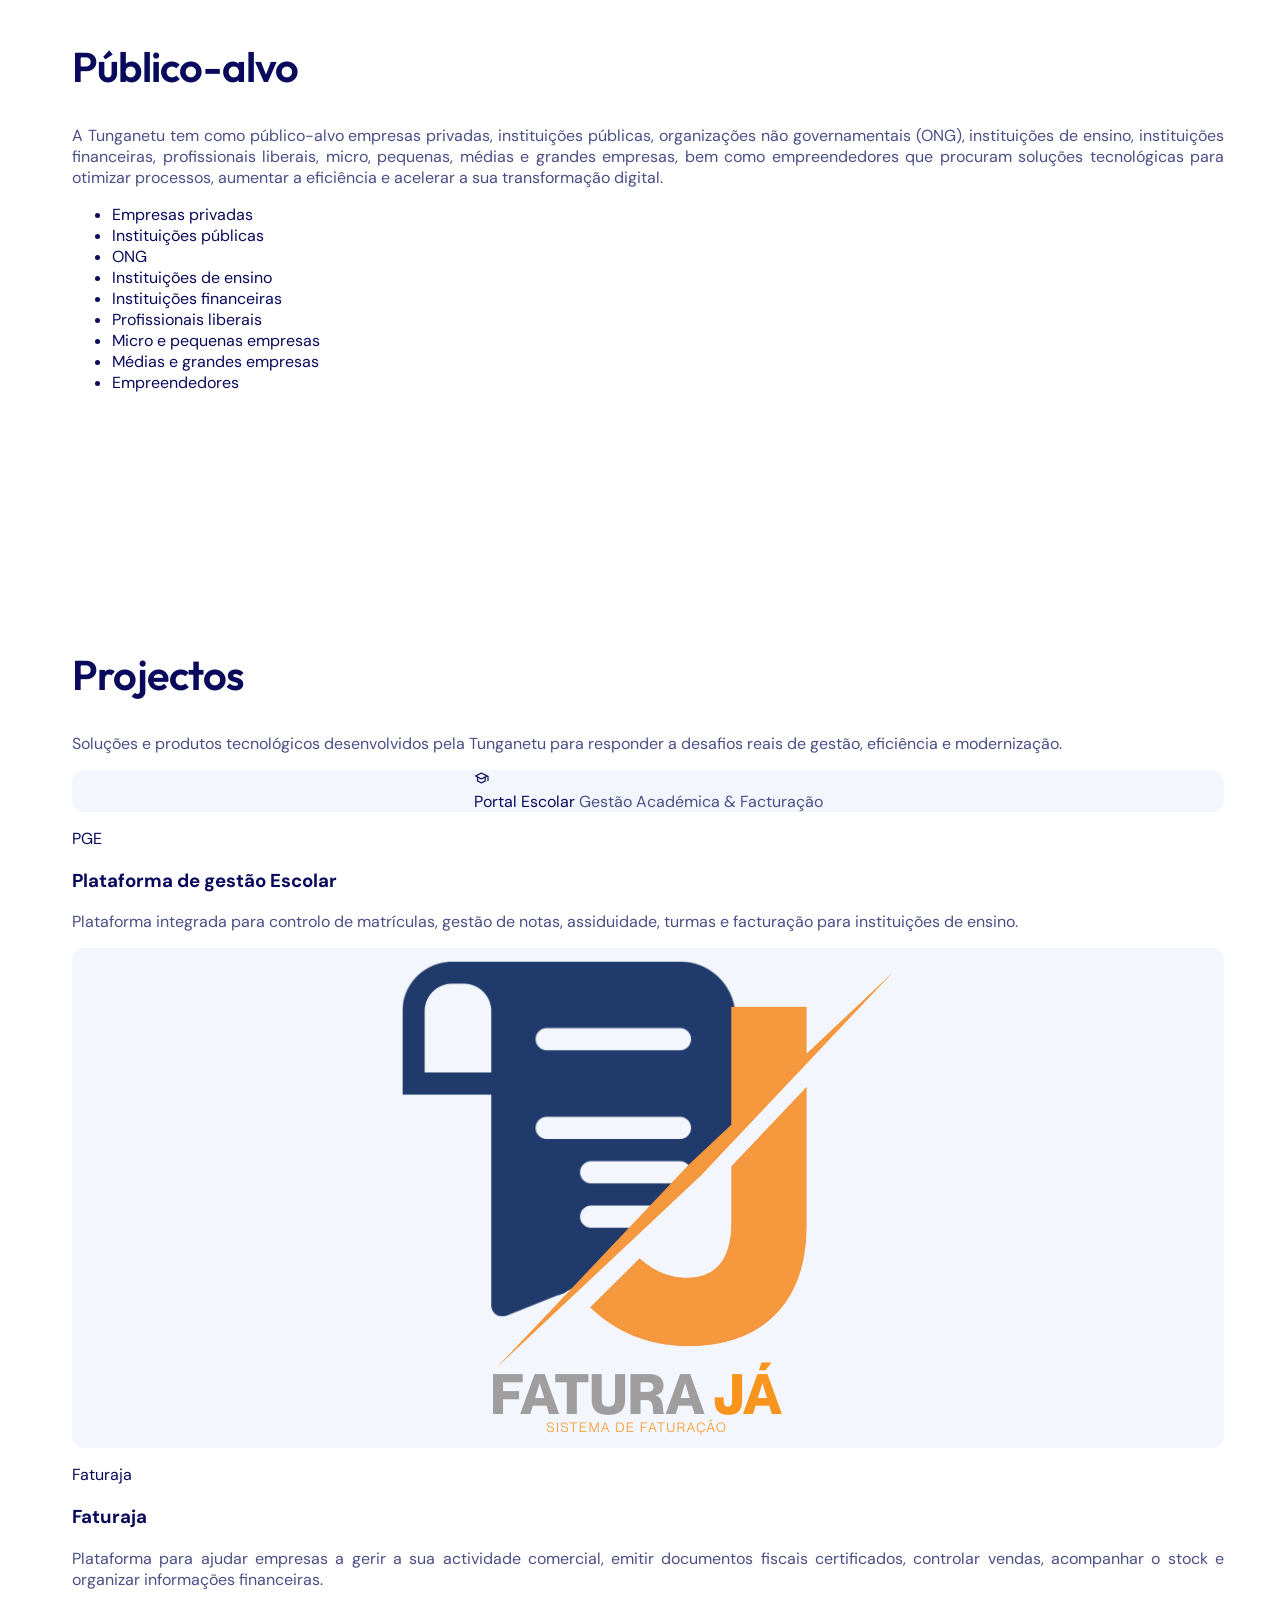
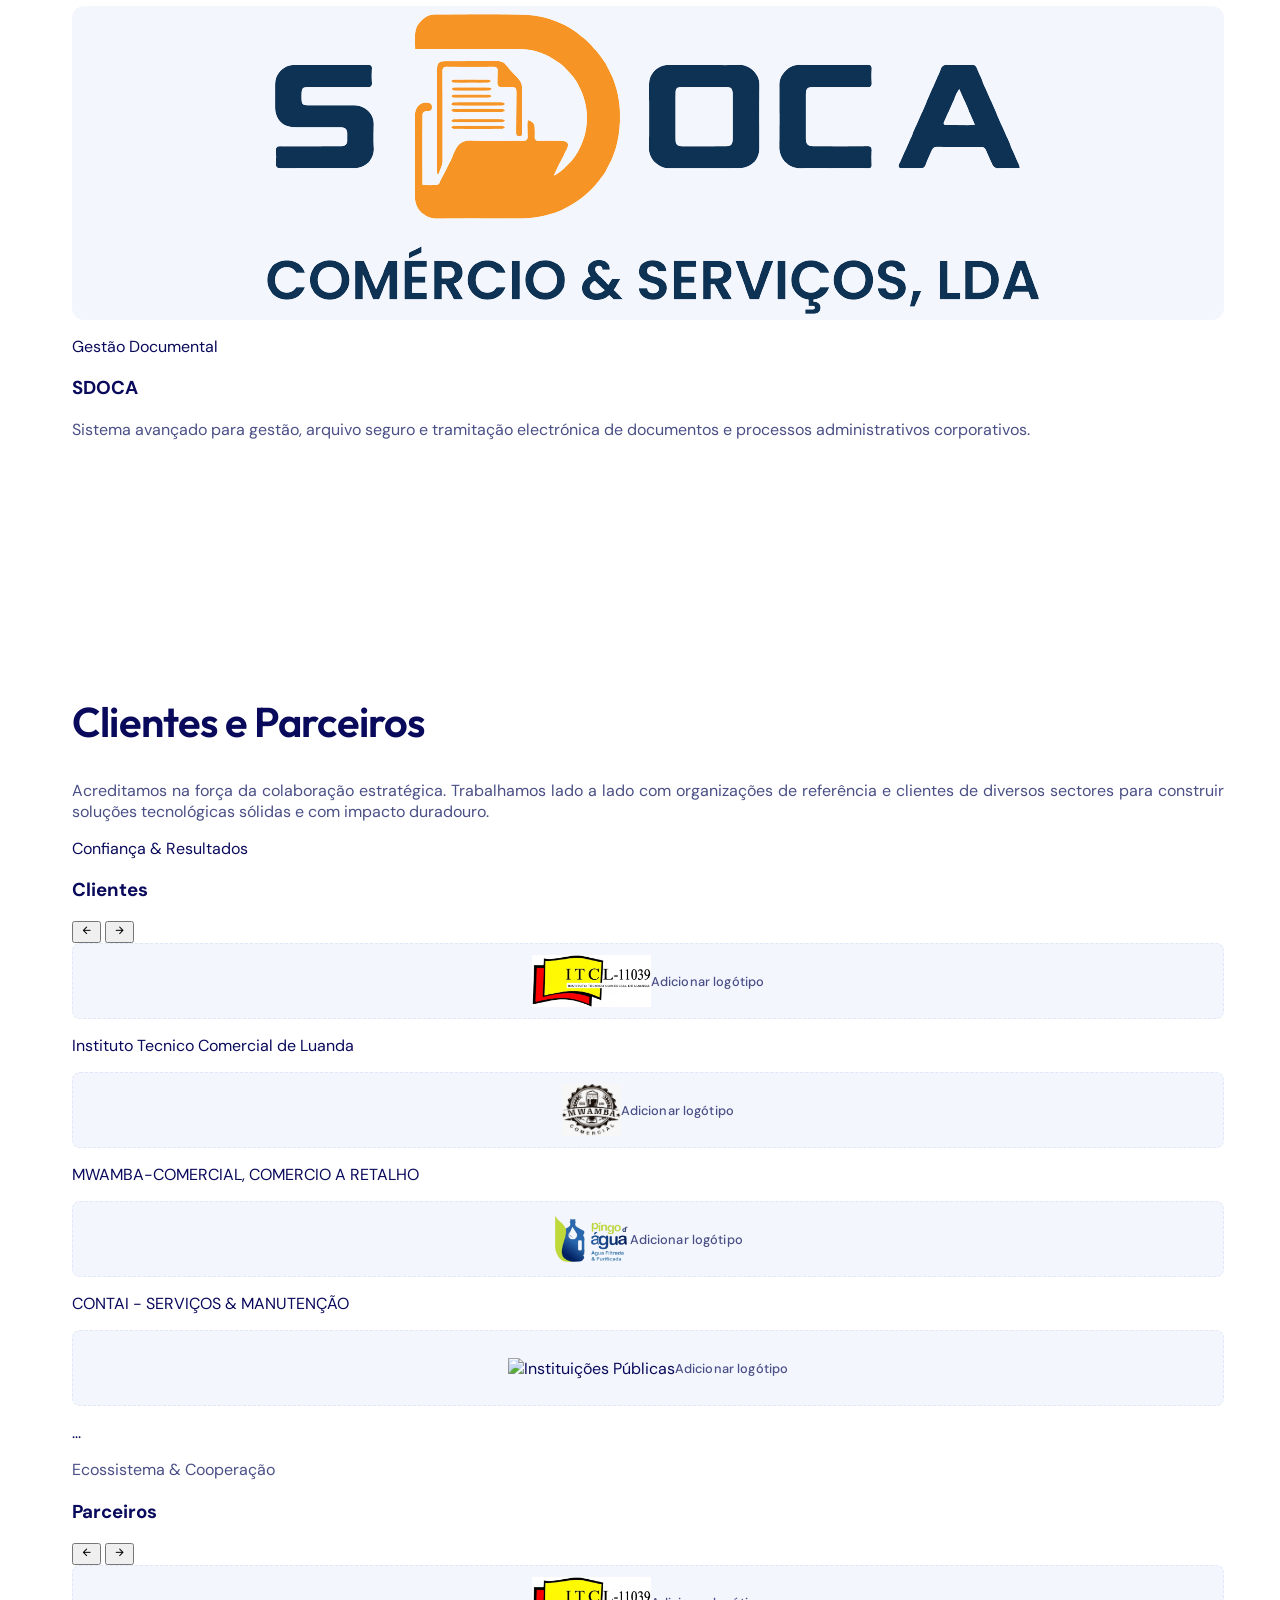
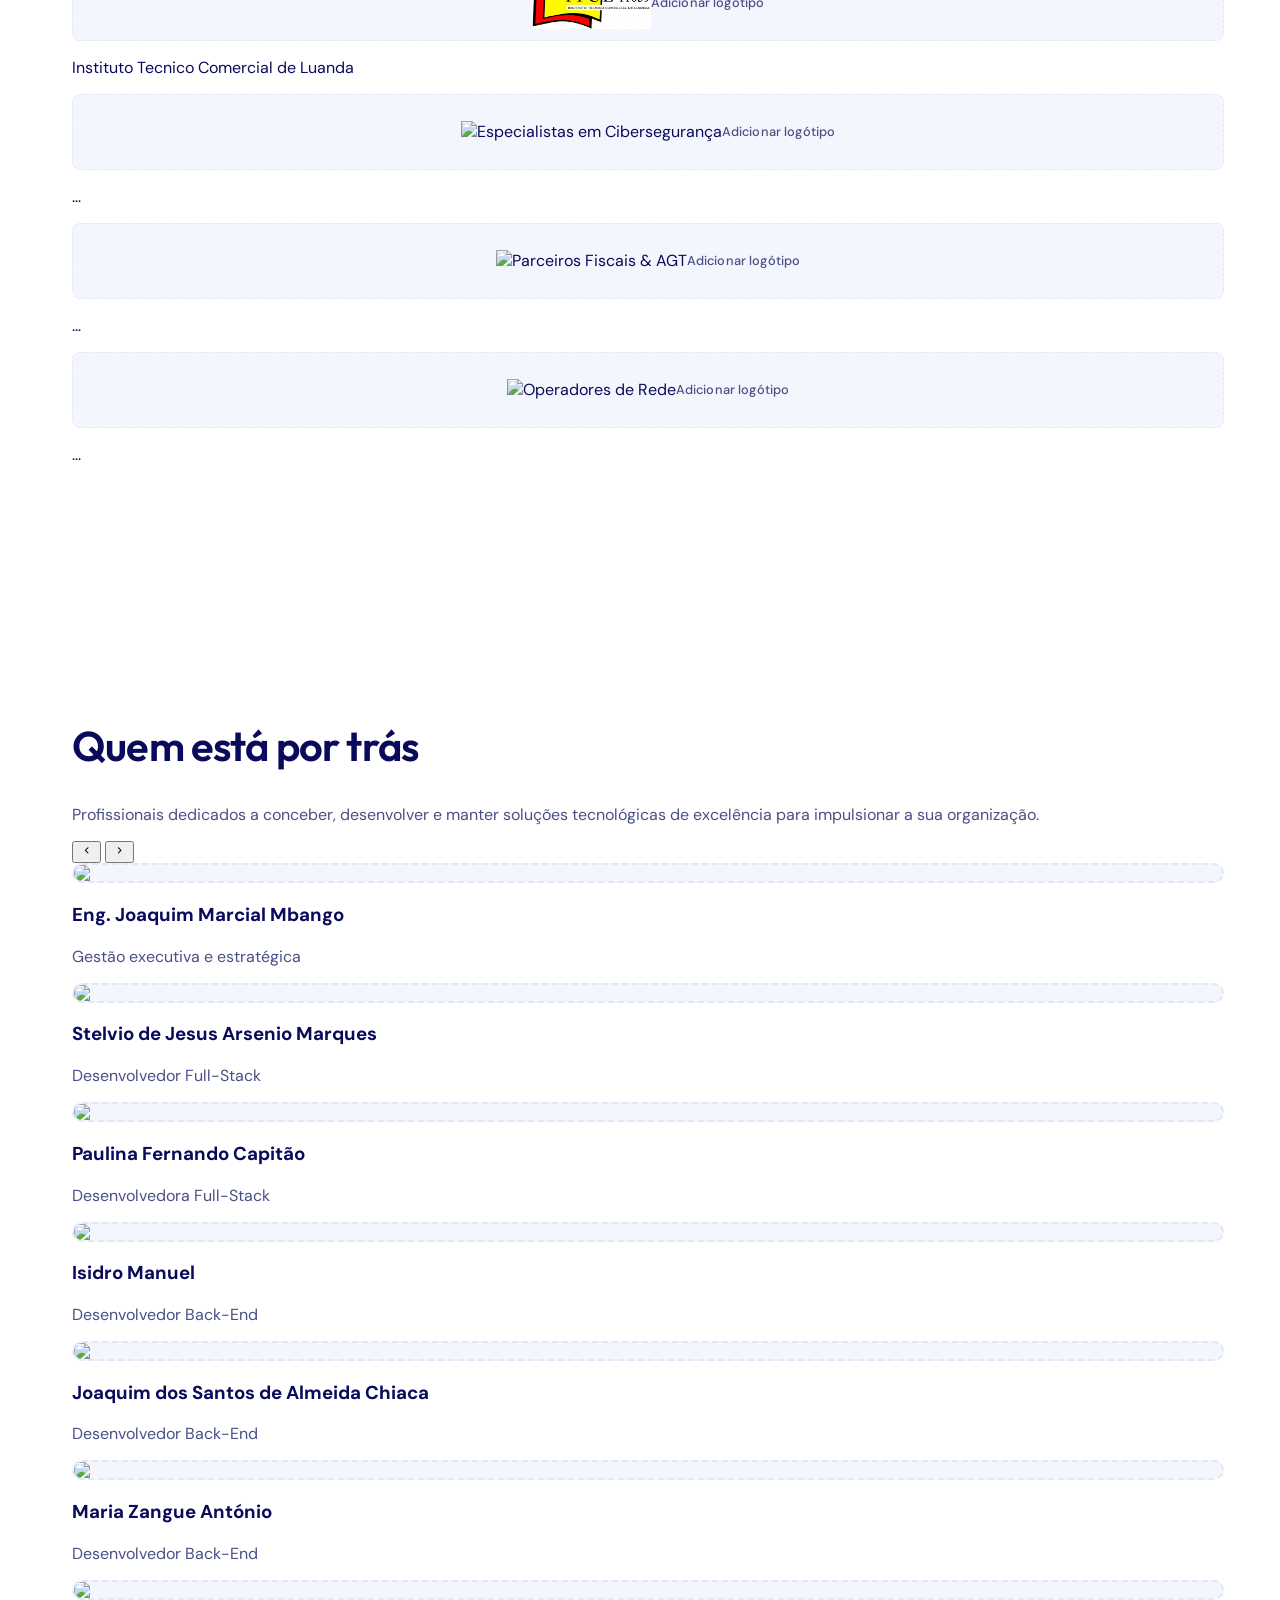
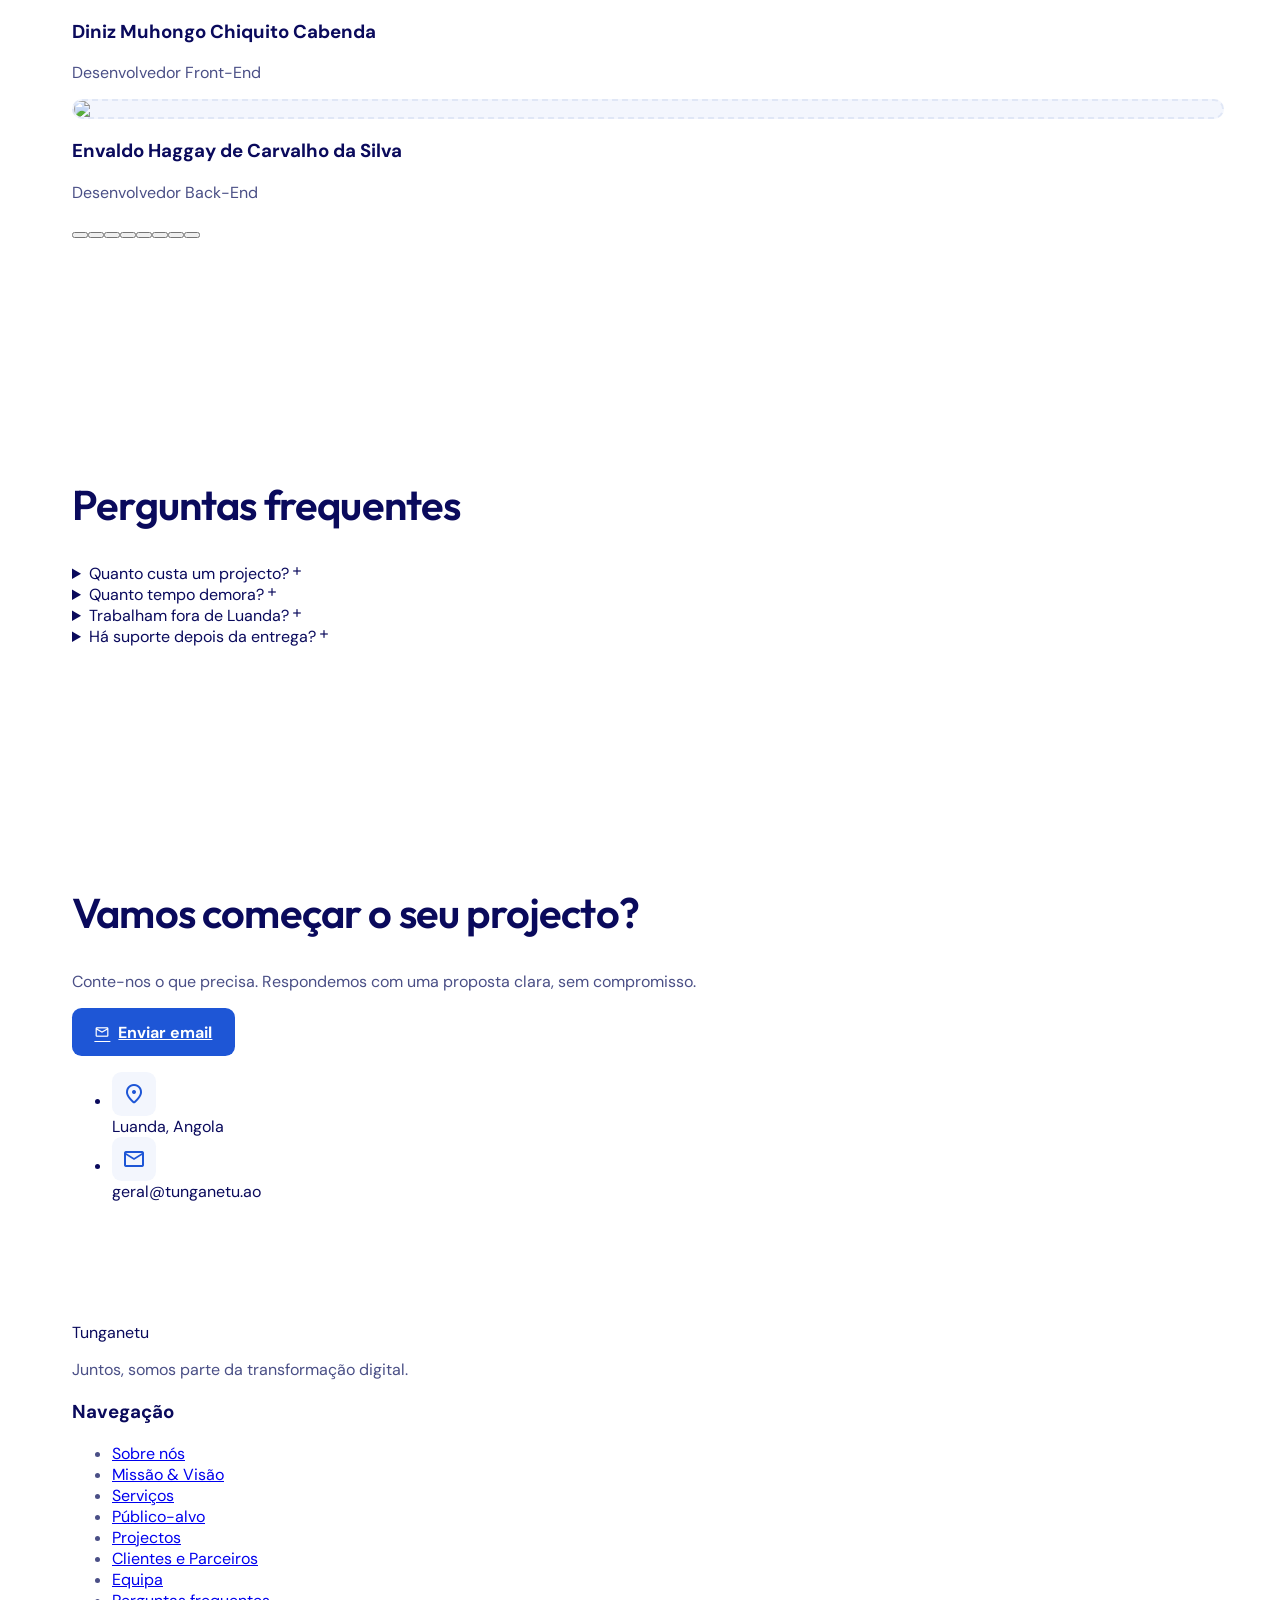
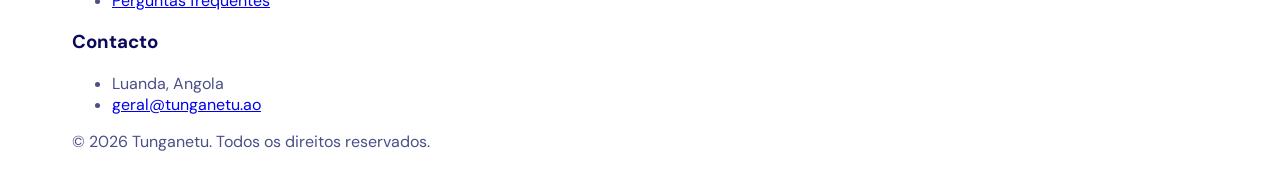
==== commit 127a127b: "fix: restaurar formato anterior de imagens na seccao equipa mantendo membros reais" ====
--- a/Tunganetu.html
+++ b/Tunganetu.html
@@ -615,114 +615,42 @@
               aria-label="Equipa"
               class="mt-10 flex gap-5 overflow-x-auto snap-x snap-mandatory no-scrollbar">
               <div>
-                <div class="team-photo-wrap">
-                  <img
-                    src="assets/images/equipa/equipa-1.jpg"
-                    alt="Eng. Joaquim Marcial Mbango"
-                    onerror="this.classList.add('hidden'); this.nextElementSibling.classList.remove('hidden');" />
-                  <div class="team-avatar hidden">
-                    <span class="team-initials">JM</span>
-                    <span class="team-badge">Direcção</span>
-                  </div>
-                </div>
+                <img alt="Fotografia de Eng. Joaquim Marcial Mbango" class="w-full aspect-[4/5] object-cover" />
                 <h3 class="font-display font-semibold text-lg mt-4">Eng. Joaquim Marcial Mbango</h3>
                 <p class="m text-sm">Gestão executiva e estratégica</p>
               </div>
               <div>
-                <div class="team-photo-wrap">
-                  <img
-                    src="assets/images/equipa/equipa-2.jpg"
-                    alt="Stelvio de Jesus Arsenio Marques"
-                    onerror="this.classList.add('hidden'); this.nextElementSibling.classList.remove('hidden');" />
-                  <div class="team-avatar hidden">
-                    <span class="team-initials">SM</span>
-                    <span class="team-badge">Full-Stack</span>
-                  </div>
-                </div>
+                <img alt="Fotografia de Stelvio de Jesus Arsenio Marques" class="w-full aspect-[4/5] object-cover" />
                 <h3 class="font-display font-semibold text-lg mt-4">Stelvio de Jesus Arsenio Marques</h3>
                 <p class="m text-sm">Desenvolvedor Full-Stack</p>
               </div>
               <div>
-                <div class="team-photo-wrap">
-                  <img
-                    src="assets/images/equipa/equipa-3.jpg"
-                    alt="Paulina Fernando Capitão"
-                    onerror="this.classList.add('hidden'); this.nextElementSibling.classList.remove('hidden');" />
-                  <div class="team-avatar hidden">
-                    <span class="team-initials">PC</span>
-                    <span class="team-badge">Full-Stack</span>
-                  </div>
-                </div>
+                <img alt="Fotografia de Paulina Fernando Capitão" class="w-full aspect-[4/5] object-cover" />
                 <h3 class="font-display font-semibold text-lg mt-4">Paulina Fernando Capitão</h3>
                 <p class="m text-sm">Desenvolvedora Full-Stack</p>
               </div>
               <div>
-                <div class="team-photo-wrap">
-                  <img
-                    src="assets/images/equipa/equipa-4.jpg"
-                    alt="Isidro Manuel"
-                    onerror="this.classList.add('hidden'); this.nextElementSibling.classList.remove('hidden');" />
-                  <div class="team-avatar hidden">
-                    <span class="team-initials">IM</span>
-                    <span class="team-badge">Back-End</span>
-                  </div>
-                </div>
+                <img alt="Fotografia de Isidro Manuel" class="w-full aspect-[4/5] object-cover" />
                 <h3 class="font-display font-semibold text-lg mt-4">Isidro Manuel</h3>
                 <p class="m text-sm">Desenvolvedor Back-End</p>
               </div>
               <div>
-                <div class="team-photo-wrap">
-                  <img
-                    src="assets/images/equipa/equipa-5.jpg"
-                    alt="Joaquim dos Santos de Almeida Chiaca"
-                    onerror="this.classList.add('hidden'); this.nextElementSibling.classList.remove('hidden');" />
-                  <div class="team-avatar hidden">
-                    <span class="team-initials">JC</span>
-                    <span class="team-badge">Back-End</span>
-                  </div>
-                </div>
+                <img alt="Fotografia de Joaquim dos Santos de Almeida Chiaca" class="w-full aspect-[4/5] object-cover" />
                 <h3 class="font-display font-semibold text-lg mt-4">Joaquim dos Santos de Almeida Chiaca</h3>
                 <p class="m text-sm">Desenvolvedor Back-End</p>
               </div>
               <div>
-                <div class="team-photo-wrap">
-                  <img
-                    src="assets/images/equipa/equipa-6.jpg"
-                    alt="Maria Zangue António"
-                    onerror="this.classList.add('hidden'); this.nextElementSibling.classList.remove('hidden');" />
-                  <div class="team-avatar hidden">
-                    <span class="team-initials">MA</span>
-                    <span class="team-badge">Back-End</span>
-                  </div>
-                </div>
+                <img alt="Fotografia de Maria Zangue António" class="w-full aspect-[4/5] object-cover" />
                 <h3 class="font-display font-semibold text-lg mt-4">Maria Zangue António</h3>
                 <p class="m text-sm">Desenvolvedor Back-End</p>
               </div>
               <div>
-                <div class="team-photo-wrap">
-                  <img
-                    src="assets/images/equipa/equipa-7.jpg"
-                    alt="Diniz Muhongo Chiquito Cabenda"
-                    onerror="this.classList.add('hidden'); this.nextElementSibling.classList.remove('hidden');" />
-                  <div class="team-avatar hidden">
-                    <span class="team-initials">DC</span>
-                    <span class="team-badge">Front-End</span>
-                  </div>
-                </div>
+                <img alt="Fotografia de Diniz Muhongo Chiquito Cabenda" class="w-full aspect-[4/5] object-cover" />
                 <h3 class="font-display font-semibold text-lg mt-4">Diniz Muhongo Chiquito Cabenda</h3>
                 <p class="m text-sm">Desenvolvedor Front-End</p>
               </div>
               <div>
-                <div class="team-photo-wrap">
-                  <img
-                    src="assets/images/equipa/equipa-8.jpg"
-                    alt="Envaldo Haggay de Carvalho da Silva"
-                    onerror="this.classList.add('hidden'); this.nextElementSibling.classList.remove('hidden');" />
-                  <div class="team-avatar hidden">
-                    <span class="team-initials">ES</span>
-                    <span class="team-badge">Back-End</span>
-                  </div>
-                </div>
+                <img alt="Fotografia de Envaldo Haggay de Carvalho da Silva" class="w-full aspect-[4/5] object-cover" />
                 <h3 class="font-display font-semibold text-lg mt-4">Envaldo Haggay de Carvalho da Silva</h3>
                 <p class="m text-sm">Desenvolvedor Back-End</p>
               </div>
